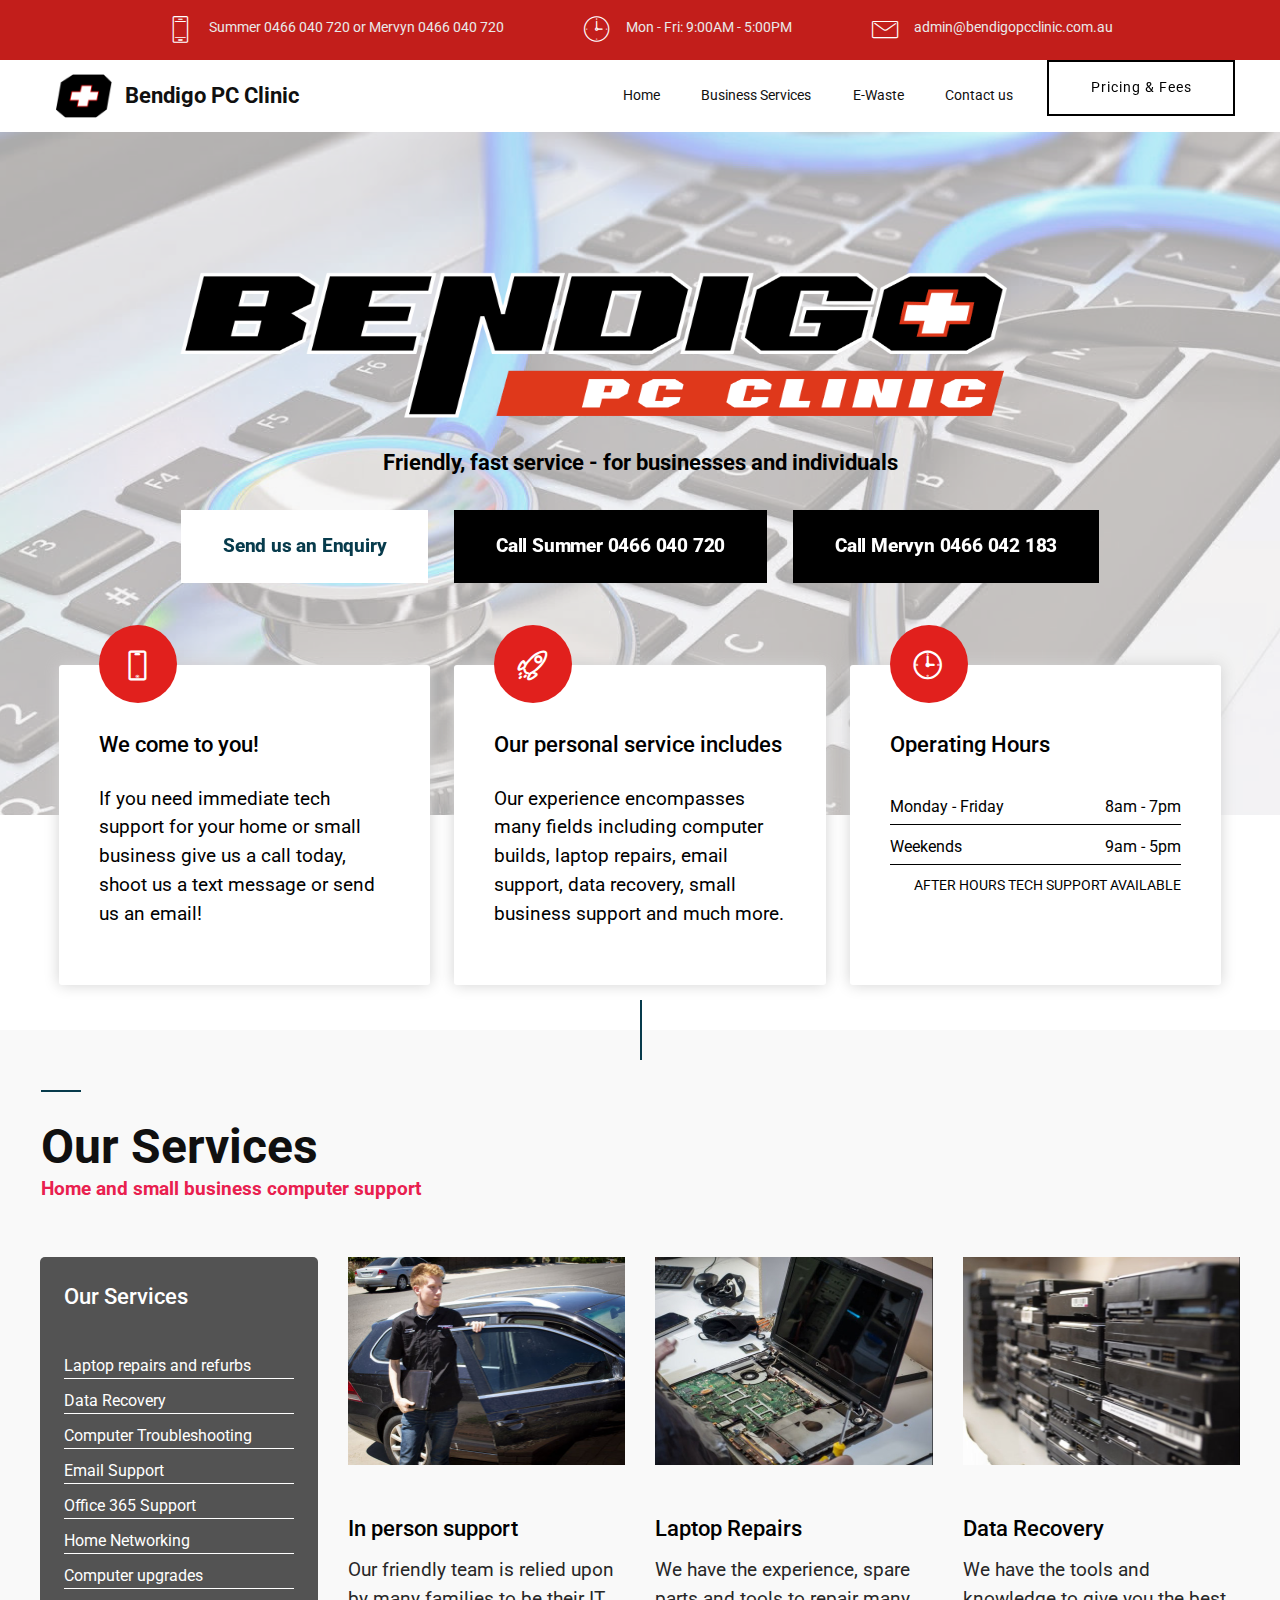
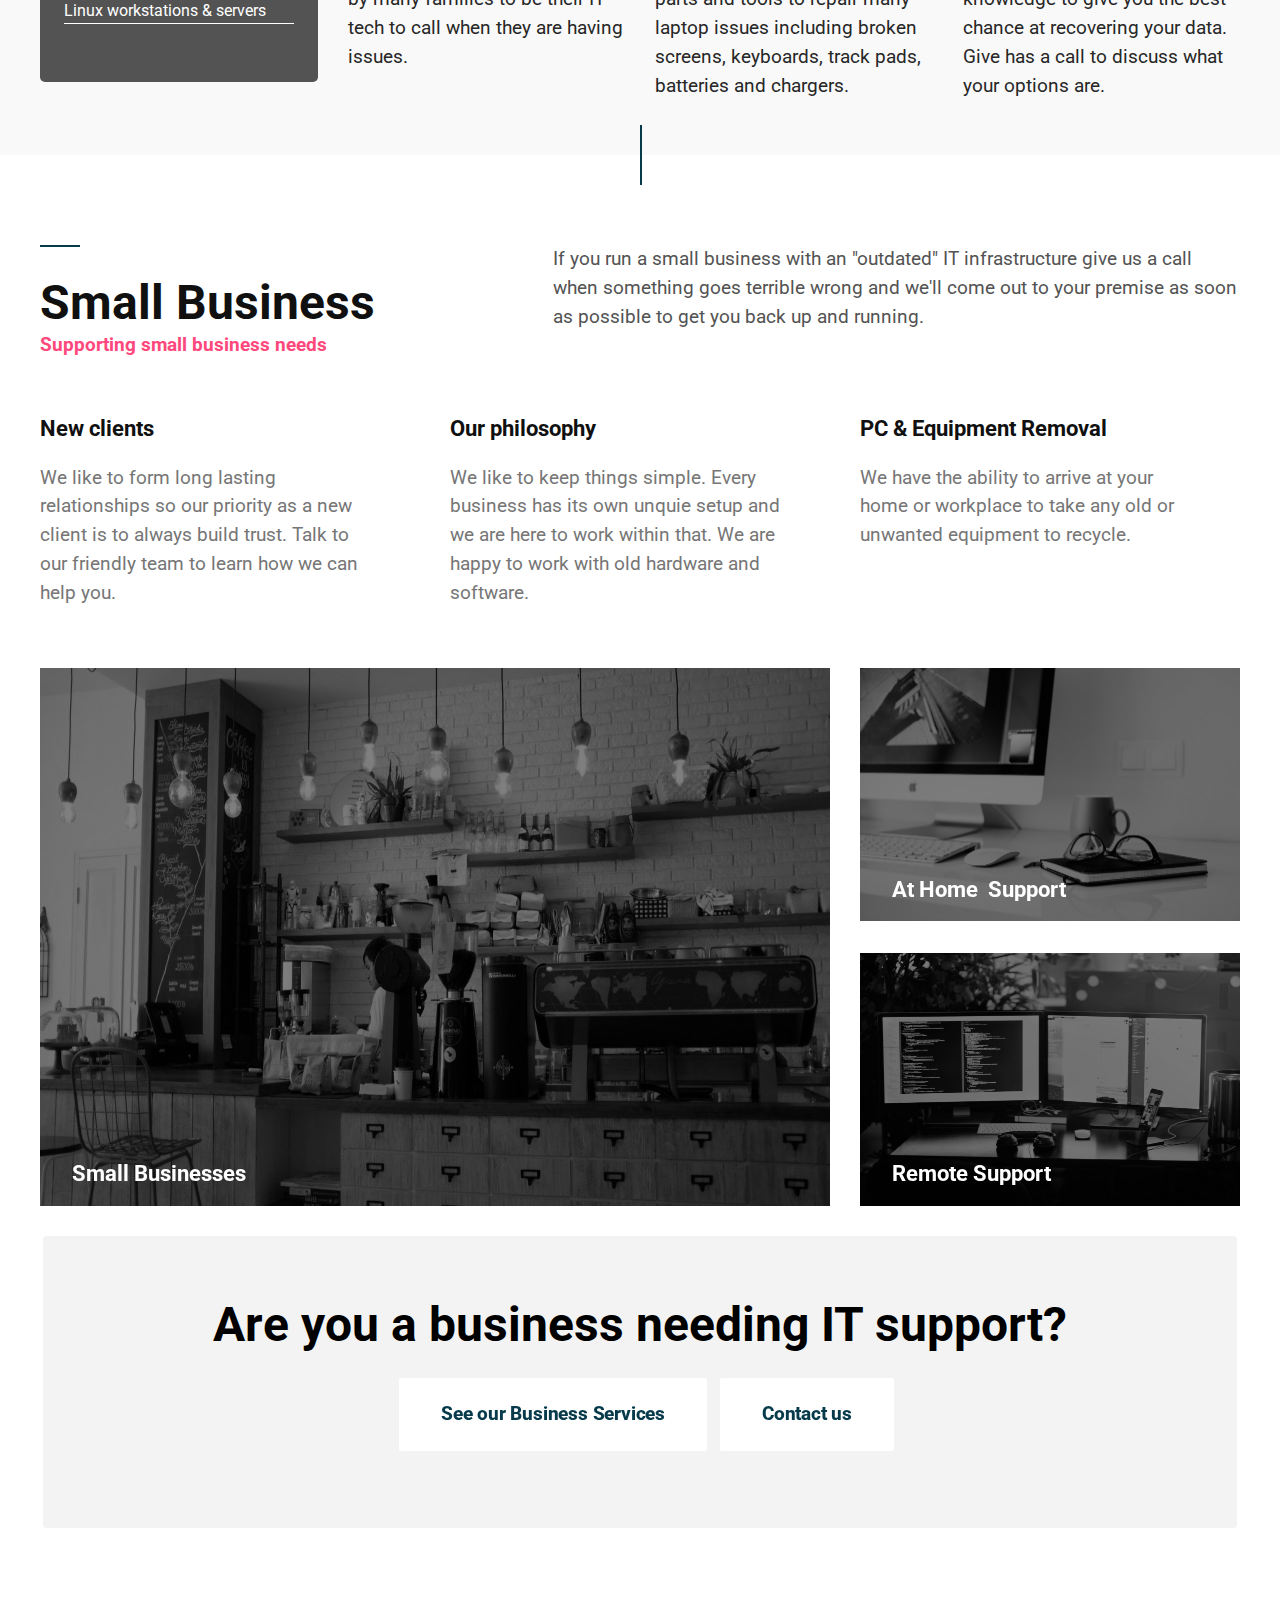
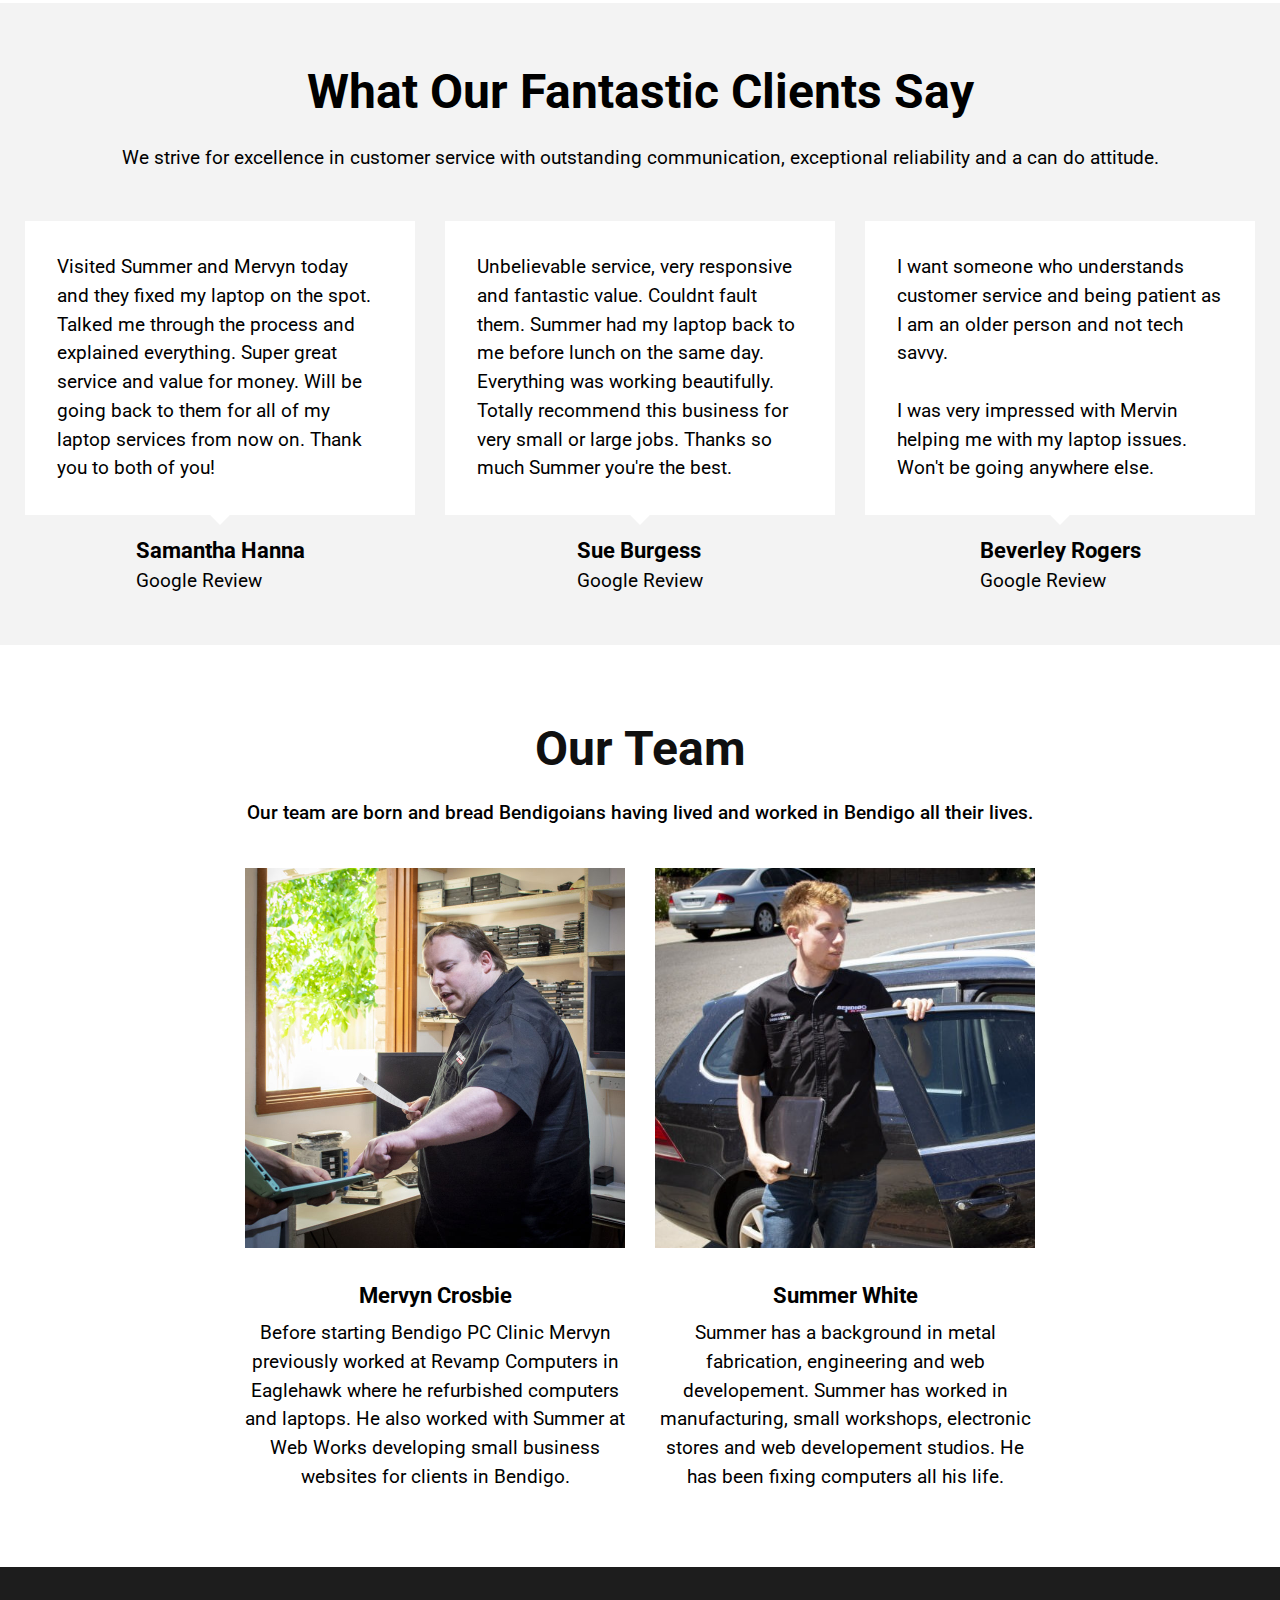
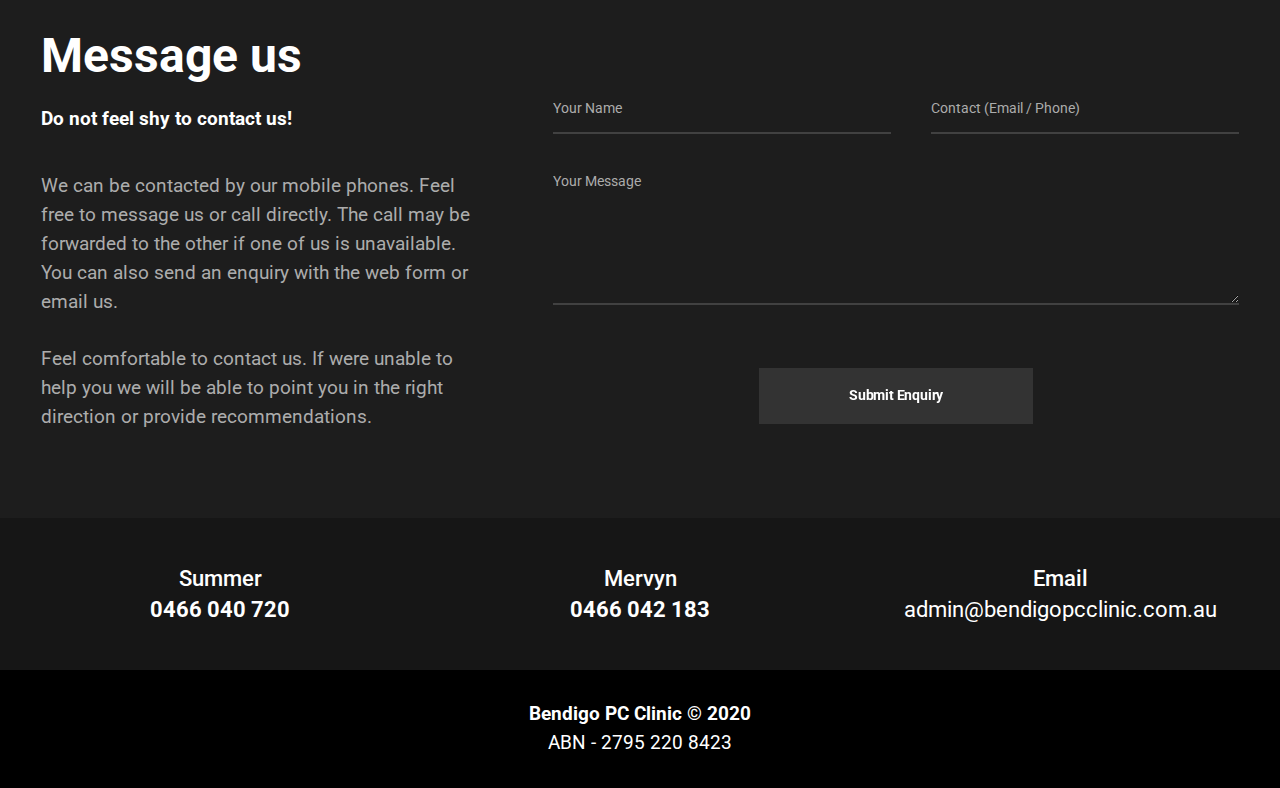
==== index.html @ be0b391f "create github pages" ====
<!DOCTYPE html>
<html  >
<head>
  
  <meta charset="UTF-8">
  <meta http-equiv="X-UA-Compatible" content="IE=edge">
  
  <meta name="viewport" content="width=device-width, initial-scale=1, minimum-scale=1">
  <link rel="shortcut icon" href="assets/images/favicon-128x128.png" type="image/x-icon">
  <meta name="description" content="Providing prompt, professional and reliable IT services for individuals and businesses including computer repairs, laptop refurbishments, business IT and cloud service support.">
  
  
  <title>Bendigo PC Clinic</title>
  <link rel="stylesheet" href="assets/web/assets/mobirise-icons/mobirise-icons.css">
  <link rel="stylesheet" href="assets/tether/tether.min.css">
  <link rel="stylesheet" href="assets/bootstrap/css/bootstrap.min.css">
  <link rel="stylesheet" href="assets/bootstrap/css/bootstrap-grid.min.css">
  <link rel="stylesheet" href="assets/bootstrap/css/bootstrap-reboot.min.css">
  <link rel="stylesheet" href="assets/dropdown/css/style.css">
  <link rel="stylesheet" href="assets/formstyler/jquery.formstyler.css">
  <link rel="stylesheet" href="assets/formstyler/jquery.formstyler.theme.css">
  <link rel="stylesheet" href="assets/datepicker/jquery.datetimepicker.min.css">
  <link rel="stylesheet" href="assets/socicon/css/styles.css">
  <link rel="stylesheet" href="assets/theme/css/style.css">
  <link rel="stylesheet" href="assets/recaptcha.css">
  <link rel="preload" as="style" href="assets/mobirise/css/mbr-additional.css"><link rel="stylesheet" href="assets/mobirise/css/mbr-additional.css" type="text/css">
  
  
  
  
</head>
<body>
  
  <section class="extMenu5 menu cid-sizGTC4xl1" once="menu" id="extMenu2-3a">

    

    <nav class="navbar navbar-dropdown align-items-center navbar-fixed-top navbar-toggleable-sm">
        <div class="menu-content-top">



            <div class="menu-content-right">
                <div class="info-widget">
                    <span class="widget-icon mbr-iconfont mbri-mobile2" style="color: rgb(255, 255, 255); fill: rgb(255, 255, 255);"></span>
                    <div class="widget-content display-4">
                        <p class="widget-title mbr-fonts-style display-4">Summer 0466 040 720 or Mervyn 0466 040 720</p>
                    </div>
                </div>
                <div class="info-widget">
                    <span class="widget-icon mbr-iconfont mbri-clock" style="color: rgb(255, 255, 255); fill: rgb(255, 255, 255);"></span>
                    <div class="widget-content display-4">
                        <p class="widget-title mbr-fonts-style display-4">Mon - Fri: 9:00AM - 5:00PM</p>
                    </div>
                </div>
                <div class="info-widget">
                    <span class="widget-icon mbr-iconfont mbri-letter" style="color: rgb(255, 255, 255); fill: rgb(255, 255, 255);"></span>
                    <div class="widget-content mbr-fonts-style">
                        <p class="widget-title display-4">admin@bendigopcclinic.com.au</p>
                    </div>
                </div>

                











            </div>
        </div>
        <div class="menu-bottom">


            <div class="menu-logo">
                <div class="navbar-brand">
                    <span class="navbar-logo">
                        <a href="#">
                            <img src="assets/images/favicon-128x128.png" alt="" style="height: 3.5rem;">
                        </a>
                    </span>
                    <span class="navbar-caption-wrap"><a href="index.html" class="brand-name mbr-black text-black mbr-bold text-primary display-5">Bendigo PC Clinic</a></span>
                </div>
            </div>



            <div class="collapse navbar-collapse" id="navbarSupportedContent">
                <ul class="navbar-nav nav-dropdown js-float-line" data-app-modern-menu="true"><li class="nav-item">
                        <a class="nav-link link mbr-black text-black text-primary display-4" href="index.html">
                            Home</a>
                    </li>
                    

                    

                    <li class="nav-item"><a class="nav-link link mbr-black text-black text-primary display-4" href="managed-services.html">Business Services</a></li>
                    <li class="nav-item"><a class="nav-link link mbr-black text-black text-primary display-4" href="e-waste.html">E-Waste</a></li>
                    <li class="nav-item">
                        <a class="nav-link link mbr-black text-black text-primary display-4" href="page6.html">
                            Contact us</a>
                    </li></ul>

                <div class="navbar-buttons mbr-section-btn"><a class="btn btn-md btn-primary-outline display-4" href="prices-and-fees.html"> Pricing &amp; Fees</a></div>

            </div>
            <button class="navbar-toggler " type="button" data-toggle="collapse" data-target="#navbarSupportedContent" aria-controls="navbarSupportedContent" aria-expanded="false" aria-label="Toggle navigation">
                <div class="hamburger">
                    <span></span>
                    <span></span>
                    <span></span>
                    <span></span>
                </div>
            </button>







        </div>
    </nav>
</section>

<section class="extHeader cid-shfzLKANV2" id="extHeader10-1e">

    

    <div class="mbr-overlay" style="opacity: 0.7; background-color: rgb(243, 243, 243);">
    </div>

    <div class="container">
        <div class="media-container-row">
            <div class="mb-4 content-container col-md-10">
                <img class="img-fluid logo" src="assets/images/logo-transparent-2020-900x197.png" alt="" title="">
                
                <p class="mbr-maintext pb-3 align-center mbr-fonts-style display-5"><strong>Friendly, fast service - for businesses and individuals</strong></p>
                
                <div class="mbr-section-btn align-center"><a class="btn btn-white display-7" href="#enquiry">Send us an Enquiry</a> <a class="btn btn-primary display-7" href="tel:0466 040 720">Call Summer 0466 040 720</a> <a class="btn btn-primary display-7" href="tel:0466 042 183">Call Mervyn 0466 042 183</a></div>

            </div>
        </div>
    </div>
    <div class="container-boxes mbr-white">
        <div class="box-item">
            <div class="icon-block-top pb-4">
                <span class="mbr-iconfont mbri-mobile display-2"></span>
            </div>
            <h4 class="box-item-title pb-3 mbr-fonts-style mbr-black display-5">We come to you!</h4>
            <p class="box-item-text mbr-fonts-style display-7">If you need immediate tech support for your home or small business give us a call today, shoot us a text message or send us an email!</p>
        </div>
        <div class="box-item">
            <div class="icon-block-top pb-4">
                <span class="mbr-iconfont mbri-rocket display-2"></span>
            </div>
            <h4 class="box-item-title pb-3 mbr-fonts-style mbr-black display-5">Our personal service includes</h4>
            <p class="box-item-text mbr-fonts-style display-7">Our experience encompasses many fields including computer builds, laptop repairs, email support, data recovery, small business support and much more.</p>
        </div>
        <div class="box-item">
            <div class="icon-block-top pb-4">
                <span class="mbr-iconfont mbri-clock display-2"></span>
            </div>
            <h4 class="box-item-title pb-3 mbr-fonts-style mbr-black display-5">Operating Hours</h4>
                    <ul class="box-list">
                      <li class="clearfix">Monday - Friday <span>8am - 7pm</span></li>
                      <li class="clearfix">Weekends<span>9am - 5pm</span></li>
                      <li class="clearfix" style="text-align: right;font-size:14px;">AFTER HOURS TECH SUPPORT AVAILABLE</li>
                  </ul>

        </div>
    </div>
</section>

<section class="mbr-section info3 vertical-line cid-rRBL3bEAXX" id="info1-x">

    

    
    <div class="container">
        <div class="wrapper">
            <div class="container-column">
              <div class="line-title"></div>
              <h2 class="align-left mbr-fonts-style mbr-section-title mbr-black display-2">Our Services</h2>
              <h3 class="mbr-section-subtitle mbr-bold align-left mbr-fonts-style display-7">Home and small business computer support</h3>
            </div>
            
        </div>
    </div>
</section>

<section class="extFeatures cid-saEorQErAR" id="extFeatures20-n">
    
    

    
    <div class="container">
        <div class="media-container-row">

            <div class="card pb-3 col-12 col-md-6 pb-4 col-lg-3 order-2">
                <div class="card-img pb-5">
                    <img class="img-icon" src="assets/images/dsc-15-555x416.jpg" alt="" title="">
                </div>
                <div class="card-box">
                    <h4 class="card-title mbr-fonts-style display-5">In person support</h4>
                    <p class="mbr-text mbr-fonts-style display-7">
                        Our friendly team is relied upon by many families to be their IT tech to call when they are having issues.</p>
                    
                </div>
            </div>

            <div class="card pb-3 col-12 col-md-6 pb-4 col-lg-3 order-2">
                <div class="card-img pb-5">
                    <img class="img-icon" src="assets/images/-dsc2138-555x448.jpeg" alt="" title="">
                </div>
                <div class="card-box">
                    <h4 class="card-title mbr-fonts-style display-5">
                        Laptop Repairs</h4>
                    <p class="mbr-text mbr-fonts-style display-7">
                        We have the experience, spare parts and tools to repair many laptop issues including broken screens, keyboards, track pads, batteries and chargers.</p>
                    
                </div>
            </div>

            <div class="card pb-3 col-12 col-md-6 pb-4 col-lg-3 order-2">
                <div class="card-img pb-5">
                    <img class="img-icon" src="assets/images/dsc-6-555x444.jpeg" alt="" title="">
                </div>
                <div class="card-box">
                    <h4 class="card-title mbr-fonts-style display-5">Data Recovery</h4>
                    <p class="mbr-text mbr-fonts-style display-7">We have the tools and knowledge to give you the best chance at recovering your data. Give has a call to discuss what your options are.</p>
                    
                </div>
            </div>

            <div class="col-md-6 pb-4 col-lg-3">
                <div class="p-4 pt-4 card-days">
                     <h5 class="days-subtitle mbr-fonts-style mbr-white pb-4 display-5">Our Services</h5>
                    <div class="schedule mbr-white">
                        <ul>
                            <li class="schedule-item mbr-fonts-style">Laptop repairs and refurbs</li><li class="schedule-item mbr-fonts-style">Data Recovery</li><li class="schedule-item mbr-fonts-style">Computer Troubleshooting</li><li class="schedule-item mbr-fonts-style">Email Support</li><li class="schedule-item mbr-fonts-style">Office 365 Support</li><li class="schedule-item mbr-fonts-style">Home Networking</li><li class="schedule-item mbr-fonts-style">Computer upgrades</li><li class="schedule-item mbr-fonts-style">Linux workstations &amp; servers</li><li class="schedule-item mbr-fonts-style"><br></li>
                        </ul>
                    </div>

                </div>
            </div>

        </div>
    </div>
</section>

<section class="mbr-section info3 vertical-line cid-rRBL43d8gF" id="info2-10">

    

    
    <div class="container">
        <div class="row">
            <div class="col-lg-5 container-column">
              <div class="line-title"></div>
              <h2 class="align-left mbr-fonts-style mbr-section-title mbr-bold mbr-black display-2">Small Business</h2>
              <h3 class="mbr-section-subtitle mbr-bold align-left mbr-fonts-style display-7">Supporting small business needs<div>
</div></h3>
            </div>
            <p class="mbr-text mbr-fonts-style col-lg-7 display-7">If you run a small business with an "outdated" IT infrastructure give us a call when something goes terrible wrong and we'll come out to your premise as soon as possible to get you back up and running.</p>
        </div>
    </div>
</section>

<section class="mbr-section article content12 cid-rRBLdieF82" id="content2-12">

    

    <div class="container">
        <div class="row justify-content-center">
            <div class="card col-sm-12 col-md-6 col-lg-4">
                
                <h3 class="mbr-fonts-style mbr-title mbr-bold display-5">New clients</h3>
                <div class="mbr-text mbr-fonts-style display-7">We like to form long lasting relationships so our priority as a new client is to always build trust. Talk to our friendly team to learn how we can help you.</div>
            </div>

            <div class="card col-sm-12 col-md-6 col-lg-4">
                
                <h3 class="mbr-fonts-style mbr-title mbr-bold display-5">Our philosophy</h3>
                <div class="mbr-text mbr-fonts-style display-7">We like to keep things simple. Every business has its own unquie setup and we are here to work within that. We are happy to work with old hardware and software.</div>
            </div>

            <div class="card col-sm-12 col-md-6 col-lg-4">
                
                <h3 class="mbr-fonts-style mbr-title mbr-bold display-5">PC &amp; Equipment Removal</h3>
                <div class="mbr-text mbr-fonts-style display-7">We have the ability to arrive at your home or workplace to take any old or unwanted equipment to recycle.</div>
            </div>
        </div>
    </div>
</section>

<section class="cid-rRBLcBRw6R" id="image1-11">

    

    <div class="container">
        <div class="row">
            <div class="col-lg-8">
                <div class="image-block image-block-1 md-pb">
                    <img src="assets/images/mbr-1580x889.jpeg" alt="" class="img-big" title="">
                    <figcaption class="mbr-figure-caption mbr-figure-caption-over">
                        <div class="wrap">
                          
                          <h3 class="mbr-white mbr-bold align-left mbr-fonts-style display-5">
                              <div>Small Businesses</div>
                          </h3>
                          
                        </div>
                    </figcaption>
                </div>
            </div>

            <div class="col-lg-4">
                <div class="image-block image-block-2">
                    <img src="assets/images/mbr-760x507.jpg" alt="" class="img-small" title="">
                    <figcaption class="mbr-figure-caption mbr-figure-caption-over">
                        <div class="wrap">
                            
                            <h3 class="mbr-white mbr-bold align-left mbr-fonts-style display-5">At Home &nbsp;Support</h3>
                            
                        </div>
                    </figcaption>
                </div>
                <div class="image-block image-block-3">
                  <img src="assets/images/mbr-760x505.jpg" alt="" class="img-small" title="">
                  <figcaption class="mbr-figure-caption mbr-figure-caption-over">
                      <div class="wrap">
                        
                        <h3 class="mbr-white mbr-bold align-left mbr-fonts-style display-5">Remote Support</h3>
                        
                      </div>
                  </figcaption>
              </div>
            </div>

        </div>

    </div>


</section>

<section class="cid-siWWjLrBCp" id="content6-3k">
    

    

    <div class="container">
        <div class="row wrapper">
            <div class="col-lg-12 text-block text-center">
              <h1 class="mbr-section-title mbr-semibold mbr-fonts-style mbr-white display-2">Are you a business needing IT support?</h1>
              
              
                
             <div class="mbr-section-btn mt-4"><a class="btn btn-white display-7" href="managed-services.html">See our Business Services</a> <a class="btn btn-white display-7" href="#">Contact us</a></div>
            </div>
          </div>
    </div>
</section>

<section class="extTestimonials cid-siuiQqRpTt" id="extTestimonials15-36">

    

    
    
    <div class="container justify-content-center">
        

        
  
        <h2 class="mbr-section-title main-title mbr-fonts-style mbr-white align-center pb-3 display-2">
            What Our Fantastic Clients Say
        </h2>
        <p class="mbr-text main-text mbr-fonts-style mbr-white mbr-lighter pb-5 m-0 align-center display-7">
            We strive for excellence in customer service with outstanding communication, exceptional reliability and a can do attitude.</p>
        <div class="row justify-content-center">
             <div class="col-xs-12 col-lg-4">
                <div class="mbr-testimonial card mbr-testimonial-lg">
                    <div class="card-block mbr-fonts-style display-7">
                        <p class="mbr-text mbr-lighter m-0">
                            Visited Summer and Mervyn today and they fixed my laptop on the spot. Talked me through the process and explained everything. Super great service and value for money. Will be going back to them for all of my laptop services from now on. Thank you to both of you!
                        </p>
                    </div>
                    <div class="mbr-author card-footer">
                        
                        <div class="name-wrap mbr-white">
                            <div class="mbr-author-name mbr-fonts-style display-5">
                                <p><strong>Samantha Hanna</strong></p>
                            </div>
                            <small class="mbr-author-desc mbr-fonts-style display-7">
                                <p>Google Review</p>
                            </small>
                        </div>
                    </div>
                </div>
            </div>

            <div class="col-xs-12 col-lg-4">
                <div class="mbr-testimonial card mbr-testimonial-lg">
                    <div class="card-block mbr-fonts-style display-7">
                        <p class="mbr-text mbr-lighter m-0">
                            Unbelievable service, very responsive and fantastic value. Couldnt fault them.  Summer had my laptop back to me before lunch on the same day. Everything was working beautifully. Totally recommend this business for very small or large jobs. Thanks so much Summer you're the best.
                        </p>
                    </div>
                    <div class="mbr-author card-footer">
                        
                        <div class="name-wrap mbr-white">
                            <div class="mbr-author-name mbr-fonts-style display-5">
                                <p><strong>Sue Burgess</strong></p>
                            </div>
                            <small class="mbr-author-desc mbr-fonts-style display-7">
                                <p>Google Review</p>
                            </small>
                        </div>
                    </div>
                </div>
            </div>

            <div class="col-xs-12 col-lg-4">
                <div class="mbr-testimonial card mbr-testimonial-lg last-card">
                    <div class="card-block mbr-fonts-style display-7">
                        <p class="mbr-text mbr-lighter m-0">I want someone who understands customer service and being patient as I am an older person and not tech savvy. <br><br>I was very impressed with Mervin helping me with my laptop issues. Won't be going anywhere else.
<br></p>
                    </div>
                    <div class="mbr-author card-footer">
                        
                        <div class="name-wrap mbr-white">
                            <div class="mbr-author-name mbr-fonts-style display-5">
                                <p><strong>Beverley Rogers</strong></p>
                            </div>
                            <small class="mbr-author-desc mbr-fonts-style display-7">
                                <p>Google Review</p>
                            </small>
                        </div>
                    </div>
                </div>
            </div>
 
        </div>
    </div>
</section>

<section class="testimonials1 cid-rY0JZMuXKx" id="team2-0">

    

    
    <div class="container">
      <div class="media-container-row">
        <div class="title col-12 align-center">
          <h2 class="mbr-bold mbr-fonts-style mbr-section-title align-center display-2">
              Our Team</h2>
          <h3 class="mbr-section-subtitle mbr-semibold pb-3 mbr-fonts-style display-7">Our team are born and bread Bendigoians having lived and worked in Bendigo all their lives.</h3>
        </div>
      </div>
    </div>

    <div class="container">
        <div class="media-container-row row">
            <div class="mbr-testimonial align-center col-12 col-md-6 col-lg-4">
                <div class="panel-item">
                    <div class="card-block">
                      <div class="testimonial-photo">
                          <img src="assets/images/dsc-85-760x760.jpg" alt="" title="">
                      </div>
                    </div>
                    <div class="card-footer">
                      <div class="mbr-author-name mbr-semibold mbr-fonts-style display-5">
                          Mervyn Crosbie</div>
                      <div class="mbr-author-desc mbr-regular mbr-fonts-style display-7">0466 042 183</div>

                    
                  </div>
                </div>
                <div class="card-info">
                                                        <h3 class="mbr-fonts-style mbr-title mbr-bold display-5">Mervyn Crosbie</h3>
                <div class="mbr-text mbr-fonts-style display-7">Before starting Bendigo PC Clinic Mervyn previously worked at Revamp Computers in Eaglehawk where he refurbished computers and laptops. He also worked with Summer at Web Works developing small business websites for clients in Bendigo.</div>
                </div>
            </div>

            <div class="mbr-testimonial align-center col-12 col-md-6 col-lg-4">
                <div class="panel-item">
                    <div class="card-block">
                        <div class="testimonial-photo">
                            <img src="assets/images/dsc-14-760x570.jpeg" alt="" title="">
                        </div>
                    </div>
                    <div class="card-footer">
                        <div class="mbr-author-name mbr-semibold mbr-fonts-style display-5">
                            Summer White</div>
                        <div class="mbr-author-desc mbr-regular mbr-fonts-style display-7">
                            0466 040 720</div>


                    </div>
                </div>
                <div class="card-info">
                                    <h3 class="mbr-fonts-style mbr-title mbr-bold display-5">Summer White</h3>
                <div class="mbr-text mbr-fonts-style display-7">Summer has a background in metal fabrication, engineering and web developement. Summer has worked in manufacturing, small workshops, electronic stores and web developement studios. He has been fixing computers all his life.</div>
                </div>
            </div>

            

            


        </div>
    </div>
</section>

<section class="form cid-rY6OK2OeIu" id="contact-us">
    
    
    <div class="container">
        <div class="row">
            <div class="col-md-12 col-lg-5">
                <div class="media-content">
                    <h1 class="mbr-section-title align-left mbr-bold mbr-white mbr-fonts-style display-2">Message us</h1>
                    <h3 class="mbr-section-subtitle mbr-bold align-left mbr-fonts-style display-7">Do not feel shy to contact us!</h3>
                    <div class="mbr-section-text mbr-black">
                        <p class="mbr-text align-left mbr-fonts-style display-7">We can be contacted by our mobile phones. Feel free to message us or call directly. The call may be forwarded to the other if one of us is unavailable. You can also send an enquiry with the web form or email us.<br><br>Feel comfortable to contact us. If were unable to help you we will be able to point you in the right direction or provide recommendations.</p>
                    </div>
                </div>
            </div>

            
            <div class="col-lg-7 col-md-12 mx-auto mbr-form" data-form-type="formoid">
              <!--Formbuilder Form-->
              <form action="https://mobirise.eu/" method="POST" class="mbr-form form-with-styler" data-form-title="Form Name"><input type="hidden" name="email" data-form-email="true" value="loqY5WWexcI8E4k/8WFsnkVzcJgxe/G/SU0tYkDdMJHAOqAD5x1JkuKk8YPywn8yIWeZvp6/MMDZVp0VLBhW735SxlQepPix5LppqHShGkY8yNSKuXLDL6n/Nr7JSwnW">
                  <div class="form-row">
                    <div hidden="hidden" data-form-alert="" class="alert alert-success col-12">We'll be in contact as soon as possible!</div>
                    <div hidden="hidden" data-form-alert-danger="" class="alert alert-danger col-12">Oops...! We had some issues submitting the enquiry form!</div>
                  </div>
                  <div class="dragArea form-row">
                    <div class="col-lg-12 col-md-12 col-sm-12 form-group">
                      <div class="form-row">
                        <div class="col-lg-6">
                          <input type="text" name="yourName" placeholder="Your Name" data-form-field="yourName" class="form-control text-multiple" value="" id="yourName-contact-us">
                        </div>
                        <div class="col-lg-6  email-input">
                          <input type="text" name="yourEmail" placeholder="Contact (Email / Phone)" data-form-field="yourEmail" class="form-control text-multiple" value="" id="yourEmail-contact-us">
                        </div>
                      </div>
                    </div>
                    <div class="col-lg-12 col-md-12 col-sm-12 form-group" data-for="message">
                      <textarea name="yourMessage" placeholder="Your Message" data-form-field="yourMessage" class="form-control display-7" id="yourMessage-contact-us"></textarea>
                    </div>
                    <div class="form-btn"><button type="submit" class="btn btn-black display-4" href="#">Submit Enquiry</button></div>
                  </div>
              </form>
              <!--Formbuilder Form-->
          </div>
        </div>
    </div>
</section>

<section class="features1 cid-rRBLF5chif" id="content3-1c">

    

    
    <div class="container">
        <div class="row">
            <div class="card col-12 col-md-6 col-lg-4">
              <div class="card-box">
                <a href="#" class="text-white mbr-bold"></a><h4 class="card-title align-center mbr-fonts-style display-5">Summer<br><span style="font-weight: normal;"><a href="tel:0466 040 720" class="text-white mbr-bold">0466 040 720</a></span></h4></div>
            </div>

            <div class="card col-12 col-md-6 col-lg-4">
                <div class="card-box">
                  <a href="#" class="text-white mbr-bold"></a><h4 class="card-title align-center mbr-fonts-style display-5">Mervyn<br> <span class="mbr-regular"><a href="tel:0466 042 183" class="text-white mbr-bold">0466 042 183</a></span></h4></div>
            </div>
            <div class="card col-12 col-md-6 col-lg-4">
              <div class="card-box">
                  <a href="#" class="text-white mbr-bold"></a><h4 class="card-title align-center mbr-fonts-style display-5">Email<br> <span class="mbr-regular"><a href="mailto:admin@bendigopcclinic.com.au" class="text-white">admin@bendigopcclinic.com.au</a></span></h4></div>
            </div>

            

        </div>

    </div>

</section>

<section once="footers" class="cid-siX3r8jSty" id="footer1-3t">

    

    

    <div class="container">
      <div class="row">
        <div class="media-container-row mbr-white col-lg-12">
          <div class="row-copirayt col-sm-12 col-md-12 col-lg-12">
            <p class="mbr-text mb-0 mbr-fonts-style mbr-white align-center display-7"><strong>Bendigo PC Clinic © 2020</strong><br>ABN - 2795 220 8423<br></p>
          </div>
        </div>
    </div>
  </div>
</section>


<script src="assets/web/assets/jquery/jquery.min.js"></script>
  <script src="assets/popper/popper.min.js"></script>
  <script src="assets/tether/tether.min.js"></script>
  <script src="assets/bootstrap/js/bootstrap.min.js"></script>
  <script src="assets/smoothscroll/smooth-scroll.js"></script>
  <script src="assets/dropdown/js/nav-dropdown.js"></script>
  <script src="assets/dropdown/js/navbar-dropdown.js"></script>
  <script src="assets/touchswipe/jquery.touch-swipe.min.js"></script>
  <script src="assets/formstyler/jquery.formstyler.js"></script>
  <script src="assets/formstyler/jquery.formstyler.min.js"></script>
  <script src="assets/datepicker/jquery.datetimepicker.full.js"></script>
  <script src="assets/theme/js/script.js"></script>
  <script src="assets/formoid.min.js"></script>
  
  
  
</body>
</html>
---- assets/web/assets/mobirise-icons/mobirise-icons.css ----
@font-face {
  font-family: 'MobiriseIcons';
  src:  url('mobirise-icons.eot?spat4u');
  src:  url('mobirise-icons.eot?spat4u#iefix') format('embedded-opentype'),
    url('mobirise-icons.ttf?spat4u') format('truetype'),
    url('mobirise-icons.woff?spat4u') format('woff'),
    url('mobirise-icons.svg?spat4u#MobiriseIcons') format('svg');
  font-weight: normal;
  font-style: normal;
  font-display: swap;
}

[class^="mbri-"], [class*=" mbri-"] {
  /* use !important to prevent issues with browser extensions that change fonts */
  font-family: MobiriseIcons !important;
  speak: none;
  font-style: normal;
  font-weight: normal;
  font-variant: normal;
  text-transform: none;
  line-height: 1;

  /* Better Font Rendering =========== */
  -webkit-font-smoothing: antialiased;
  -moz-osx-font-smoothing: grayscale;
}

.mbri-add-submenu:before {
  content: "\e900";
}
.mbri-alert:before {
  content: "\e901";
}
.mbri-align-center:before {
  content: "\e902";
}
.mbri-align-justify:before {
  content: "\e903";
}
.mbri-align-left:before {
  content: "\e904";
}
.mbri-align-right:before {
  content: "\e905";
}
.mbri-android:before {
  content: "\e906";
}
.mbri-apple:before {
  content: "\e907";
}
.mbri-arrow-down:before {
  content: "\e908";
}
.mbri-arrow-next:before {
  content: "\e909";
}
.mbri-arrow-prev:before {
  content: "\e90a";
}
.mbri-arrow-up:before {
  content: "\e90b";
}
.mbri-bold:before {
  content: "\e90c";
}
.mbri-bookmark:before {
  content: "\e90d";
}
.mbri-bootstrap:before {
  content: "\e90e";
}
.mbri-briefcase:before {
  content: "\e90f";
}
.mbri-browse:before {
  content: "\e910";
}
.mbri-bulleted-list:before {
  content: "\e911";
}
.mbri-calendar:before {
  content: "\e912";
}
.mbri-camera:before {
  content: "\e913";
}
.mbri-cart-add:before {
  content: "\e914";
}
.mbri-cart-full:before {
  content: "\e915";
}
.mbri-cash:before {
  content: "\e916";
}
.mbri-change-style:before {
  content: "\e917";
}
.mbri-chat:before {
  content: "\e918";
}
.mbri-clock:before {
  content: "\e919";
}
.mbri-close:before {
  content: "\e91a";
}
.mbri-cloud:before {
  content: "\e91b";
}
.mbri-code:before {
  content: "\e91c";
}
.mbri-contact-form:before {
  content: "\e91d";
}
.mbri-credit-card:before {
  content: "\e91e";
}
.mbri-cursor-click:before {
  content: "\e91f";
}
.mbri-cust-feedback:before {
  content: "\e920";
}
.mbri-database:before {
  content: "\e921";
}
.mbri-delivery:before {
  content: "\e922";
}
.mbri-desktop:before {
  content: "\e923";
}
.mbri-devices:before {
  content: "\e924";
}
.mbri-down:before {
  content: "\e925";
}
.mbri-download:before {
  content: "\e989";
}
.mbri-drag-n-drop:before {
  content: "\e927";
}
.mbri-drag-n-drop2:before {
  content: "\e928";
}
.mbri-edit:before {
  content: "\e929";
}
.mbri-edit2:before {
  content: "\e92a";
}
.mbri-error:before {
  content: "\e92b";
}
.mbri-extension:before {
  content: "\e92c";
}
.mbri-features:before {
  content: "\e92d";
}
.mbri-file:before {
  content: "\e92e";
}
.mbri-flag:before {
  content: "\e92f";
}
.mbri-folder:before {
  content: "\e930";
}
.mbri-gift:before {
  content: "\e931";
}
.mbri-github:before {
  content: "\e932";
}
.mbri-globe:before {
  content: "\e933";
}
.mbri-globe-2:before {
  content: "\e934";
}
.mbri-growing-chart:before {
  content: "\e935";
}
.mbri-hearth:before {
  content: "\e936";
}
.mbri-help:before {
  content: "\e937";
}
.mbri-home:before {
  content: "\e938";
}
.mbri-hot-cup:before {
  content: "\e939";
}
.mbri-idea:before {
  content: "\e93a";
}
.mbri-image-gallery:before {
  content: "\e93b";
}
.mbri-image-slider:before {
  content: "\e93c";
}
.mbri-info:before {
  content: "\e93d";
}
.mbri-italic:before {
  content: "\e93e";
}
.mbri-key:before {
  content: "\e93f";
}
.mbri-laptop:before {
  content: "\e940";
}
.mbri-layers:before {
  content: "\e941";
}
.mbri-left-right:before {
  content: "\e942";
}
.mbri-left:before {
  content: "\e943";
}
.mbri-letter:before {
  content: "\e944";
}
.mbri-like:before {
  content: "\e945";
}
.mbri-link:before {
  content: "\e946";
}
.mbri-lock:before {
  content: "\e947";
}
.mbri-login:before {
  content: "\e948";
}
.mbri-logout:before {
  content: "\e949";
}
.mbri-magic-stick:before {
  content: "\e94a";
}
.mbri-map-pin:before {
  content: "\e94b";
}
.mbri-menu:before {
  content: "\e94c";
}
.mbri-mobile:before {
  content: "\e94d";
}
.mbri-mobile2:before {
  content: "\e94e";
}
.mbri-mobirise:before {
  content: "\e94f";
}
.mbri-more-horizontal:before {
  content: "\e950";
}
.mbri-more-vertical:before {
  content: "\e951";
}
.mbri-music:before {
  content: "\e952";
}
.mbri-new-file:before {
  content: "\e953";
}
.mbri-numbered-list:before {
  content: "\e954";
}
.mbri-opened-folder:before {
  content: "\e955";
}
.mbri-pages:before {
  content: "\e956";
}
.mbri-paper-plane:before {
  content: "\e957";
}
.mbri-paperclip:before {
  content: "\e958";
}
.mbri-photo:before {
  content: "\e959";
}
.mbri-photos:before {
  content: "\e95a";
}
.mbri-pin:before {
  content: "\e95b";
}
.mbri-play:before {
  content: "\e95c";
}
.mbri-plus:before {
  content: "\e95d";
}
.mbri-preview:before {
  content: "\e95e";
}
.mbri-print:before {
  content: "\e95f";
}
.mbri-protect:before {
  content: "\e960";
}
.mbri-question:before {
  content: "\e961";
}
.mbri-quote-left:before {
  content: "\e962";
}
.mbri-quote-right:before {
  content: "\e963";
}
.mbri-refresh:before {
  content: "\e964";
}
.mbri-responsive:before {
  content: "\e965";
}
.mbri-right:before {
  content: "\e966";
}
.mbri-rocket:before {
  content: "\e967";
}
.mbri-sad-face:before {
  content: "\e968";
}
.mbri-sale:before {
  content: "\e969";
}
.mbri-save:before {
  content: "\e96a";
}
.mbri-search:before {
  content: "\e96b";
}
.mbri-setting:before {
  content: "\e96c";
}
.mbri-setting2:before {
  content: "\e96d";
}
.mbri-setting3:before {
  content: "\e96e";
}
.mbri-share:before {
  content: "\e96f";
}
.mbri-shopping-bag:before {
  content: "\e970";
}
.mbri-shopping-basket:before {
  content: "\e971";
}
.mbri-shopping-cart:before {
  content: "\e972";
}
.mbri-sites:before {
  content: "\e973";
}
.mbri-smile-face:before {
  content: "\e974";
}
.mbri-speed:before {
  content: "\e975";
}
.mbri-star:before {
  content: "\e976";
}
.mbri-success:before {
  content: "\e977";
}
.mbri-sun:before {
  content: "\e978";
}
.mbri-sun2:before {
  content: "\e979";
}
.mbri-tablet:before {
  content: "\e97a";
}
.mbri-tablet-vertical:before {
  content: "\e97b";
}
.mbri-target:before {
  content: "\e97c";
}
.mbri-timer:before {
  content: "\e97d";
}
.mbri-to-ftp:before {
  content: "\e97e";
}
.mbri-to-local-drive:before {
  content: "\e97f";
}
.mbri-touch-swipe:before {
  content: "\e980";
}
.mbri-touch:before {
  content: "\e981";
}
.mbri-trash:before {
  content: "\e982";
}
.mbri-underline:before {
  content: "\e983";
}
.mbri-unlink:before {
  content: "\e984";
}
.mbri-unlock:before {
  content: "\e985";
}
.mbri-up-down:before {
  content: "\e986";
}
.mbri-up:before {
  content: "\e987";
}
.mbri-update:before {
  content: "\e988";
}
.mbri-upload:before {
 content: "\e926"; 
}
.mbri-user:before {
  content: "\e98a";
}
.mbri-user2:before {
  content: "\e98b";
}
.mbri-users:before {
  content: "\e98c";
}
.mbri-video:before {
  content: "\e98d";
}
.mbri-video-play:before {
  content: "\e98e";
}
.mbri-watch:before {
  content: "\e98f";
}
.mbri-website-theme:before {
  content: "\e990";
}
.mbri-wifi:before {
  content: "\e991";
}
.mbri-windows:before {
  content: "\e992";
}
.mbri-zoom-out:before {
  content: "\e993";
}
.mbri-redo:before {
  content: "\e994";
}
.mbri-undo:before {
  content: "\e995";
}
---- assets/dropdown/css/style.css ----
.navbar-dropdown {
  left: 0;
  padding: 0;
  position: absolute;
  right: 0;
  top: 0;
  transition: all 0.45s ease;
  z-index: 1030;
  background: #282828; }
  .navbar-dropdown .navbar-logo {
    margin-right: 0.8rem;
    transition: margin 0.3s ease-in-out;
    vertical-align: middle; }
    .navbar-dropdown .navbar-logo img {
      height: 3.125rem;
      transition: all 0.3s ease-in-out; }
    .navbar-dropdown .navbar-logo.mbr-iconfont {
      font-size: 3.125rem;
      line-height: 3.125rem; }
  .navbar-dropdown .navbar-caption {
    font-weight: 700;
    white-space: normal;
    vertical-align: -4px;
    line-height: 3.125rem !important; }
    .navbar-dropdown .navbar-caption, .navbar-dropdown .navbar-caption:hover {
      color: inherit;
      text-decoration: none; }
  .navbar-dropdown .mbr-iconfont + .navbar-caption {
    vertical-align: -1px; }
  .navbar-dropdown.navbar-fixed-top {
    position: fixed; }
  .navbar-dropdown .navbar-brand span {
    vertical-align: -4px; }
  .navbar-dropdown.bg-color.transparent {
    background: none; }
  .navbar-dropdown.navbar-short .navbar-brand {
    padding: 0.625rem 0; }
    .navbar-dropdown.navbar-short .navbar-brand span {
      vertical-align: -1px; }
  .navbar-dropdown.navbar-short .navbar-caption {
    line-height: 2.375rem !important;
    vertical-align: -2px; }
  .navbar-dropdown.navbar-short .navbar-logo {
    margin-right: 0.5rem; }
    .navbar-dropdown.navbar-short .navbar-logo img {
      height: 2.375rem; }
    .navbar-dropdown.navbar-short .navbar-logo.mbr-iconfont {
      font-size: 2.375rem;
      line-height: 2.375rem; }
  .navbar-dropdown.navbar-short .mbr-table-cell {
    height: 3.625rem; }
  .navbar-dropdown .navbar-close {
    left: 0.6875rem;
    position: fixed;
    top: 0.75rem;
    z-index: 1000; }
  .navbar-dropdown .hamburger-icon {
    content: "";
    display: inline-block;
    vertical-align: middle;
    width: 16px;
    -webkit-box-shadow: 0 -6px 0 1px #282828,0 0 0 1px #282828,0 6px 0 1px #282828;
    -moz-box-shadow: 0 -6px 0 1px #282828,0 0 0 1px #282828,0 6px 0 1px #282828;
    box-shadow: 0 -6px 0 1px #282828,0 0 0 1px #282828,0 6px 0 1px #282828; }

.dropdown-menu .dropdown-toggle[data-toggle="dropdown-submenu"]::after {
  border-bottom: 0.35em solid transparent;
  border-left: 0.35em solid;
  border-right: 0;
  border-top: 0.35em solid transparent;
  margin-left: 0.3rem; }

.dropdown-menu .dropdown-item:focus {
  outline: 0; }

.nav-dropdown {
  font-size: 0.75rem;
  font-weight: 500;
  height: auto !important; }
  .nav-dropdown .nav-btn {
    padding-left: 1rem; }
  .nav-dropdown .link {
    margin: .667em 1.667em;
    font-weight: 500;
    padding: 0;
    transition: color .2s ease-in-out; }
    .nav-dropdown .link.dropdown-toggle {
      margin-right: 2.583em; }
      .nav-dropdown .link.dropdown-toggle::after {
        margin-left: .25rem;
        border-top: 0.35em solid;
        border-right: 0.35em solid transparent;
        border-left: 0.35em solid transparent;
        border-bottom: 0; }
      .nav-dropdown .link.dropdown-toggle[aria-expanded="true"] {
        margin: 0;
        padding: 0.667em 3.263em  0.667em 1.667em; }
  .nav-dropdown .link::after,
  .nav-dropdown .dropdown-item::after {
    color: inherit; }
  .nav-dropdown .btn {
    font-size: 0.75rem;
    font-weight: 700;
    letter-spacing: 0;
    margin-bottom: 0;
    padding-left: 1.25rem;
    padding-right: 1.25rem; }
  .nav-dropdown .dropdown-menu {
    border-radius: 0;
    border: 0;
    left: 0;
    margin: 0;
    padding-bottom: 1.25rem;
    padding-top: 1.25rem;
    position: relative; }
  .nav-dropdown .dropdown-submenu {
    margin-left: 0.125rem;
    top: 0; }
  .nav-dropdown .dropdown-item {
    font-weight: 500;
    line-height: 2;
    padding: 0.3846em 4.615em 0.3846em 1.5385em;
    position: relative;
    transition: color .2s ease-in-out, background-color .2s ease-in-out; }
    .nav-dropdown .dropdown-item::after {
      margin-top: -0.3077em;
      position: absolute;
      right: 1.1538em;
      top: 50%; }
    .nav-dropdown .dropdown-item:focus, .nav-dropdown .dropdown-item:hover {
      background: none; }

@media (max-width: 767px) {
  .nav-dropdown.navbar-toggleable-sm {
    bottom: 0;
    display: none;
    left: 0;
    overflow-x: hidden;
    position: fixed;
    top: 0;
    transform: translateX(-100%);
    -ms-transform: translateX(-100%);
    -webkit-transform: translateX(-100%);
    width: 18.75rem;
    z-index: 999; } }
.nav-dropdown.navbar-toggleable-xl {
  bottom: 0;
  display: none;
  left: 0;
  overflow-x: hidden;
  position: fixed;
  top: 0;
  transform: translateX(-100%);
  -ms-transform: translateX(-100%);
  -webkit-transform: translateX(-100%);
  width: 18.75rem;
  z-index: 999; }

.nav-dropdown-sm {
  display: block !important;
  overflow-x: hidden;
  overflow: auto;
  padding-top: 3.875rem; }
  .nav-dropdown-sm::after {
    content: "";
    display: block;
    height: 3rem;
    width: 100%; }
  .nav-dropdown-sm.collapse.in ~ .navbar-close {
    display: block !important; }
  .nav-dropdown-sm.collapsing, .nav-dropdown-sm.collapse.in {
    transform: translateX(0);
    -ms-transform: translateX(0);
    -webkit-transform: translateX(0);
    transition: all 0.25s ease-out;
    -webkit-transition: all 0.25s ease-out;
    background: #282828; }
  .nav-dropdown-sm.collapsing[aria-expanded="false"] {
    transform: translateX(-100%);
    -ms-transform: translateX(-100%);
    -webkit-transform: translateX(-100%); }
  .nav-dropdown-sm .nav-item {
    display: block;
    margin-left: 0 !important;
    padding-left: 0; }
  .nav-dropdown-sm .link,
  .nav-dropdown-sm .dropdown-item {
    border-top: 1px dotted rgba(255, 255, 255, 0.1);
    font-size: 0.8125rem;
    line-height: 1.6;
    margin: 0 !important;
    padding: 0.875rem 2.4rem 0.875rem 1.5625rem !important;
    position: relative;
    white-space: normal; }
    .nav-dropdown-sm .link:focus, .nav-dropdown-sm .link:hover,
    .nav-dropdown-sm .dropdown-item:focus,
    .nav-dropdown-sm .dropdown-item:hover {
      background: rgba(0, 0, 0, 0.2) !important;
      color: #c0a375; }
  .nav-dropdown-sm .nav-btn {
    position: relative;
    padding: 1.5625rem 1.5625rem 0 1.5625rem; }
    .nav-dropdown-sm .nav-btn::before {
      border-top: 1px dotted rgba(255, 255, 255, 0.1);
      content: "";
      left: 0;
      position: absolute;
      top: 0;
      width: 100%; }
    .nav-dropdown-sm .nav-btn + .nav-btn {
      padding-top: 0.625rem; }
      .nav-dropdown-sm .nav-btn + .nav-btn::before {
        display: none; }
  .nav-dropdown-sm .btn {
    padding: 0.625rem 0; }
  .nav-dropdown-sm .dropdown-toggle[data-toggle="dropdown-submenu"]::after {
    margin-left: .25rem;
    border-top: 0.35em solid;
    border-right: 0.35em solid transparent;
    border-left: 0.35em solid transparent;
    border-bottom: 0; }
  .nav-dropdown-sm .dropdown-toggle[data-toggle="dropdown-submenu"][aria-expanded="true"]::after {
    border-top: 0;
    border-right: 0.35em solid transparent;
    border-left: 0.35em solid transparent;
    border-bottom: 0.35em solid; }
  .nav-dropdown-sm .dropdown-menu {
    margin: 0;
    padding: 0;
    position: relative;
    top: 0;
    left: 0;
    width: 100%;
    border: 0;
    float: none;
    border-radius: 0;
    background: none; }
  .nav-dropdown-sm .dropdown-submenu {
    left: 100%;
    margin-left: 0.125rem;
    margin-top: -1.25rem;
    top: 0; }

.navbar-toggleable-sm .nav-dropdown .dropdown-menu {
  position: absolute; }

.navbar-toggleable-sm .nav-dropdown .dropdown-submenu {
  left: 100%;
  margin-left: 0.125rem;
  margin-top: -1.25rem;
  top: 0; }

.navbar-toggleable-sm.opened .nav-dropdown .dropdown-menu {
  position: relative; }

.navbar-toggleable-sm.opened .nav-dropdown .dropdown-submenu {
  left: 0;
  margin-left: 00rem;
  margin-top: 0rem;
  top: 0; }

.is-builder .nav-dropdown.collapsing {
  transition: none !important; }

/*# sourceMappingURL=style.css.map */
---- assets/socicon/css/styles.css ----
@charset "UTF-8";

@font-face {
  font-family: 'Socicon';
  src:  url('../fonts/socicon.eot');
  src:  url('../fonts/socicon.eot?#iefix') format('embedded-opentype'),
    url('../fonts/socicon.woff2') format('woff2'),
    url('../fonts/socicon.ttf') format('truetype'),
    url('../fonts/socicon.woff') format('woff'),
    url('../fonts/socicon.svg#socicon') format('svg');
  font-weight: normal;
  font-style: normal;
}

[data-icon]:before {
  font-family: "socicon" !important;
  content: attr(data-icon);
  font-style: normal !important;
  font-weight: normal !important;
  font-variant: normal !important;
  text-transform: none !important;
  speak: none;
  line-height: 1;
  -webkit-font-smoothing: antialiased;
  -moz-osx-font-smoothing: grayscale;
}

[class^="socicon-"], [class*=" socicon-"] {
  /* use !important to prevent issues with browser extensions that change fonts */
  font-family: 'Socicon' !important;
  speak: none;
  font-style: normal;
  font-weight: normal;
  font-variant: normal;
  text-transform: none;
  line-height: 1;

  /* Better Font Rendering =========== */
  -webkit-font-smoothing: antialiased;
  -moz-osx-font-smoothing: grayscale;
}

.socicon-eitaa:before {
  content: "\e97c";
}
.socicon-soroush:before {
  content: "\e97d";
}
.socicon-bale:before {
  content: "\e97e";
}
.socicon-zazzle:before {
  content: "\e97b";
}
.socicon-society6:before {
  content: "\e97a";
}
.socicon-redbubble:before {
  content: "\e979";
}
.socicon-avvo:before {
  content: "\e978";
}
.socicon-stitcher:before {
  content: "\e977";
}
.socicon-googlehangouts:before {
  content: "\e974";
}
.socicon-dlive:before {
  content: "\e975";
}
.socicon-vsco:before {
  content: "\e976";
}
.socicon-flipboard:before {
  content: "\e973";
}
.socicon-ubuntu:before {
  content: "\e958";
}
.socicon-artstation:before {
  content: "\e959";
}
.socicon-invision:before {
  content: "\e95a";
}
.socicon-torial:before {
  content: "\e95b";
}
.socicon-collectorz:before {
  content: "\e95c";
}
.socicon-seenthis:before {
  content: "\e95d";
}
.socicon-googleplaymusic:before {
  content: "\e95e";
}
.socicon-debian:before {
  content: "\e95f";
}
.socicon-filmfreeway:before {
  content: "\e960";
}
.socicon-gnome:before {
  content: "\e961";
}
.socicon-itchio:before {
  content: "\e962";
}
.socicon-jamendo:before {
  content: "\e963";
}
.socicon-mix:before {
  content: "\e964";
}
.socicon-sharepoint:before {
  content: "\e965";
}
.socicon-tinder:before {
  content: "\e966";
}
.socicon-windguru:before {
  content: "\e967";
}
.socicon-cdbaby:before {
  content: "\e968";
}
.socicon-elementaryos:before {
  content: "\e969";
}
.socicon-stage32:before {
  content: "\e96a";
}
.socicon-tiktok:before {
  content: "\e96b";
}
.socicon-gitter:before {
  content: "\e96c";
}
.socicon-letterboxd:before {
  content: "\e96d";
}
.socicon-threema:before {
  content: "\e96e";
}
.socicon-splice:before {
  content: "\e96f";
}
.socicon-metapop:before {
  content: "\e970";
}
.socicon-naver:before {
  content: "\e971";
}
.socicon-remote:before {
  content: "\e972";
}
.socicon-internet:before {
  content: "\e957";
}
.socicon-moddb:before {
  content: "\e94b";
}
.socicon-indiedb:before {
  content: "\e94c";
}
.socicon-traxsource:before {
  content: "\e94d";
}
.socicon-gamefor:before {
  content: "\e94e";
}
.socicon-pixiv:before {
  content: "\e94f";
}
.socicon-myanimelist:before {
  content: "\e950";
}
.socicon-blackberry:before {
  content: "\e951";
}
.socicon-wickr:before {
  content: "\e952";
}
.socicon-spip:before {
  content: "\e953";
}
.socicon-napster:before {
  content: "\e954";
}
.socicon-beatport:before {
  content: "\e955";
}
.socicon-hackerone:before {
  content: "\e956";
}
.socicon-hackernews:before {
  content: "\e946";
}
.socicon-smashwords:before {
  content: "\e947";
}
.socicon-kobo:before {
  content: "\e948";
}
.socicon-bookbub:before {
  content: "\e949";
}
.socicon-mailru:before {
  content: "\e94a";
}
.socicon-gitlab:before {
  content: "\e945";
}
.socicon-instructables:before {
  content: "\e944";
}
.socicon-portfolio:before {
  content: "\e943";
}
.socicon-codered:before {
  content: "\e940";
}
.socicon-origin:before {
  content: "\e941";
}
.socicon-nextdoor:before {
  content: "\e942";
}
.socicon-udemy:before {
  content: "\e93f";
}
.socicon-livemaster:before {
  content: "\e93e";
}
.socicon-crunchbase:before {
  content: "\e93b";
}
.socicon-homefy:before {
  content: "\e93c";
}
.socicon-calendly:before {
  content: "\e93d";
}
.socicon-realtor:before {
  content: "\e90f";
}
.socicon-tidal:before {
  content: "\e910";
}
.socicon-qobuz:before {
  content: "\e911";
}
.socicon-natgeo:before {
  content: "\e912";
}
.socicon-mastodon:before {
  content: "\e913";
}
.socicon-unsplash:before {
  content: "\e914";
}
.socicon-homeadvisor:before {
  content: "\e915";
}
.socicon-angieslist:before {
  content: "\e916";
}
.socicon-codepen:before {
  content: "\e917";
}
.socicon-slack:before {
  content: "\e918";
}
.socicon-openaigym:before {
  content: "\e919";
}
.socicon-logmein:before {
  content: "\e91a";
}
.socicon-fiverr:before {
  content: "\e91b";
}
.socicon-gotomeeting:before {
  content: "\e91c";
}
.socicon-aliexpress:before {
  content: "\e91d";
}
.socicon-guru:before {
  content: "\e91e";
}
.socicon-appstore:before {
  content: "\e91f";
}
.socicon-homes:before {
  content: "\e920";
}
.socicon-zoom:before {
  content: "\e921";
}
.socicon-alibaba:before {
  content: "\e922";
}
.socicon-craigslist:before {
  content: "\e923";
}
.socicon-wix:before {
  content: "\e924";
}
.socicon-redfin:before {
  content: "\e925";
}
.socicon-googlecalendar:before {
  content: "\e926";
}
.socicon-shopify:before {
  content: "\e927";
}
.socicon-freelancer:before {
  content: "\e928";
}
.socicon-seedrs:before {
  content: "\e929";
}
.socicon-bing:before {
  content: "\e92a";
}
.socicon-doodle:before {
  content: "\e92b";
}
.socicon-bonanza:before {
  content: "\e92c";
}
.socicon-squarespace:before {
  content: "\e92d";
}
.socicon-toptal:before {
  content: "\e92e";
}
.socicon-gust:before {
  content: "\e92f";
}
.socicon-ask:before {
  content: "\e930";
}
.socicon-trulia:before {
  content: "\e931";
}
.socicon-loomly:before {
  content: "\e932";
}
.socicon-ghost:before {
  content: "\e933";
}
.socicon-upwork:before {
  content: "\e934";
}
.socicon-fundable:before {
  content: "\e935";
}
.socicon-booking:before {
  content: "\e936";
}
.socicon-googlemaps:before {
  content: "\e937";
}
.socicon-zillow:before {
  content: "\e938";
}
.socicon-niconico:before {
  content: "\e939";
}
.socicon-toneden:before {
  content: "\e93a";
}
.socicon-augment:before {
  content: "\e908";
}
.socicon-bitbucket:before {
  content: "\e909";
}
.socicon-fyuse:before {
  content: "\e90a";
}
.socicon-yt-gaming:before {
  content: "\e90b";
}
.socicon-sketchfab:before {
  content: "\e90c";
}
.socicon-mobcrush:before {
  content: "\e90d";
}
.socicon-microsoft:before {
  content: "\e90e";
}
.socicon-pandora:before {
  content: "\e907";
}
.socicon-messenger:before {
  content: "\e906";
}
.socicon-gamewisp:before {
  content: "\e905";
}
.socicon-bloglovin:before {
  content: "\e904";
}
.socicon-tunein:before {
  content: "\e903";
}
.socicon-gamejolt:before {
  content: "\e901";
}
.socicon-trello:before {
  content: "\e902";
}
.socicon-spreadshirt:before {
  content: "\e900";
}
.socicon-500px:before {
  content: "\e000";
}
.socicon-8tracks:before {
  content: "\e001";
}
.socicon-airbnb:before {
  content: "\e002";
}
.socicon-alliance:before {
  content: "\e003";
}
.socicon-amazon:before {
  content: "\e004";
}
.socicon-amplement:before {
  content: "\e005";
}
.socicon-android:before {
  content: "\e006";
}
.socicon-angellist:before {
  content: "\e007";
}
.socicon-apple:before {
  content: "\e008";
}
.socicon-appnet:before {
  content: "\e009";
}
.socicon-baidu:before {
  content: "\e00a";
}
.socicon-bandcamp:before {
  content: "\e00b";
}
.socicon-battlenet:before {
  content: "\e00c";
}
.socicon-mixer:before {
  content: "\e00d";
}
.socicon-bebee:before {
  content: "\e00e";
}
.socicon-bebo:before {
  content: "\e00f";
}
.socicon-behance:before {
  content: "\e010";
}
.socicon-blizzard:before {
  content: "\e011";
}
.socicon-blogger:before {
  content: "\e012";
}
.socicon-buffer:before {
  content: "\e013";
}
.socicon-chrome:before {
  content: "\e014";
}
.socicon-coderwall:before {
  content: "\e015";
}
.socicon-curse:before {
  content: "\e016";
}
.socicon-dailymotion:before {
  content: "\e017";
}
.socicon-deezer:before {
  content: "\e018";
}
.socicon-delicious:before {
  content: "\e019";
}
.socicon-deviantart:before {
  content: "\e01a";
}
.socicon-diablo:before {
  content: "\e01b";
}
.socicon-digg:before {
  content: "\e01c";
}
.socicon-discord:before {
  content: "\e01d";
}
.socicon-disqus:before {
  content: "\e01e";
}
.socicon-douban:before {
  content: "\e01f";
}
.socicon-draugiem:before {
  content: "\e020";
}
.socicon-dribbble:before {
  content: "\e021";
}
.socicon-drupal:before {
  content: "\e022";
}
.socicon-ebay:before {
  content: "\e023";
}
.socicon-ello:before {
  content: "\e024";
}
.socicon-endomodo:before {
  content: "\e025";
}
.socicon-envato:before {
  content: "\e026";
}
.socicon-etsy:before {
  content: "\e027";
}
.socicon-facebook:before {
  content: "\e028";
}
.socicon-feedburner:before {
  content: "\e029";
}
.socicon-filmweb:before {
  content: "\e02a";
}
.socicon-firefox:before {
  content: "\e02b";
}
.socicon-flattr:before {
  content: "\e02c";
}
.socicon-flickr:before {
  content: "\e02d";
}
.socicon-formulr:before {
  content: "\e02e";
}
.socicon-forrst:before {
  content: "\e02f";
}
.socicon-foursquare:before {
  content: "\e030";
}
.socicon-friendfeed:before {
  content: "\e031";
}
.socicon-github:before {
  content: "\e032";
}
.socicon-goodreads:before {
  content: "\e033";
}
.socicon-google:before {
  content: "\e034";
}
.socicon-googlescholar:before {
  content: "\e035";
}
.socicon-googlegroups:before {
  content: "\e036";
}
.socicon-googlephotos:before {
  content: "\e037";
}
.socicon-googleplus:before {
  content: "\e038";
}
.socicon-grooveshark:before {
  content: "\e039";
}
.socicon-hackerrank:before {
  content: "\e03a";
}
.socicon-hearthstone:before {
  content: "\e03b";
}
.socicon-hellocoton:before {
  content: "\e03c";
}
.socicon-heroes:before {
  content: "\e03d";
}
.socicon-smashcast:before {
  content: "\e03e";
}
.socicon-horde:before {
  content: "\e03f";
}
.socicon-houzz:before {
  content: "\e040";
}
.socicon-icq:before {
  content: "\e041";
}
.socicon-identica:before {
  content: "\e042";
}
.socicon-imdb:before {
  content: "\e043";
}
.socicon-instagram:before {
  content: "\e044";
}
.socicon-issuu:before {
  content: "\e045";
}
.socicon-istock:before {
  content: "\e046";
}
.socicon-itunes:before {
  content: "\e047";
}
.socicon-keybase:before {
  content: "\e048";
}
.socicon-lanyrd:before {
  content: "\e049";
}
.socicon-lastfm:before {
  content: "\e04a";
}
.socicon-line:before {
  content: "\e04b";
}
.socicon-linkedin:before {
  content: "\e04c";
}
.socicon-livejournal:before {
  content: "\e04d";
}
.socicon-lyft:before {
  content: "\e04e";
}
.socicon-macos:before {
  content: "\e04f";
}
.socicon-mail:before {
  content: "\e050";
}
.socicon-medium:before {
  content: "\e051";
}
.socicon-meetup:before {
  content: "\e052";
}
.socicon-mixcloud:before {
  content: "\e053";
}
.socicon-modelmayhem:before {
  content: "\e054";
}
.socicon-mumble:before {
  content: "\e055";
}
.socicon-myspace:before {
  content: "\e056";
}
.socicon-newsvine:before {
  content: "\e057";
}
.socicon-nintendo:before {
  content: "\e058";
}
.socicon-npm:before {
  content: "\e059";
}
.socicon-odnoklassniki:before {
  content: "\e05a";
}
.socicon-openid:before {
  content: "\e05b";
}
.socicon-opera:before {
  content: "\e05c";
}
.socicon-outlook:before {
  content: "\e05d";
}
.socicon-overwatch:before {
  content: "\e05e";
}
.socicon-patreon:before {
  content: "\e05f";
}
.socicon-paypal:before {
  content: "\e060";
}
.socicon-periscope:before {
  content: "\e061";
}
.socicon-persona:before {
  content: "\e062";
}
.socicon-pinterest:before {
  content: "\e063";
}
.socicon-play:before {
  content: "\e064";
}
.socicon-player:before {
  content: "\e065";
}
.socicon-playstation:before {
  content: "\e066";
}
.socicon-pocket:before {
  content: "\e067";
}
.socicon-qq:before {
  content: "\e068";
}
.socicon-quora:before {
  content: "\e069";
}
.socicon-raidcall:before {
  content: "\e06a";
}
.socicon-ravelry:before {
  content: "\e06b";
}
.socicon-reddit:before {
  content: "\e06c";
}
.socicon-renren:before {
  content: "\e06d";
}
.socicon-researchgate:before {
  content: "\e06e";
}
.socicon-residentadvisor:before {
  content: "\e06f";
}
.socicon-reverbnation:before {
  content: "\e070";
}
.socicon-rss:before {
  content: "\e071";
}
.socicon-sharethis:before {
  content: "\e072";
}
.socicon-skype:before {
  content: "\e073";
}
.socicon-slideshare:before {
  content: "\e074";
}
.socicon-smugmug:before {
  content: "\e075";
}
.socicon-snapchat:before {
  content: "\e076";
}
.socicon-songkick:before {
  content: "\e077";
}
.socicon-soundcloud:before {
  content: "\e078";
}
.socicon-spotify:before {
  content: "\e079";
}
.socicon-stackexchange:before {
  content: "\e07a";
}
.socicon-stackoverflow:before {
  content: "\e07b";
}
.socicon-starcraft:before {
  content: "\e07c";
}
.socicon-stayfriends:before {
  content: "\e07d";
}
.socicon-steam:before {
  content: "\e07e";
}
.socicon-storehouse:before {
  content: "\e07f";
}
.socicon-strava:before {
  content: "\e080";
}
.socicon-streamjar:before {
  content: "\e081";
}
.socicon-stumbleupon:before {
  content: "\e082";
}
.socicon-swarm:before {
  content: "\e083";
}
.socicon-teamspeak:before {
  content: "\e084";
}
.socicon-teamviewer:before {
  content: "\e085";
}
.socicon-technorati:before {
  content: "\e086";
}
.socicon-telegram:before {
  content: "\e087";
}
.socicon-tripadvisor:before {
  content: "\e088";
}
.socicon-tripit:before {
  content: "\e089";
}
.socicon-triplej:before {
  content: "\e08a";
}
.socicon-tumblr:before {
  content: "\e08b";
}
.socicon-twitch:before {
  content: "\e08c";
}
.socicon-twitter:before {
  content: "\e08d";
}
.socicon-uber:before {
  content: "\e08e";
}
.socicon-ventrilo:before {
  content: "\e08f";
}
.socicon-viadeo:before {
  content: "\e090";
}
.socicon-viber:before {
  content: "\e091";
}
.socicon-viewbug:before {
  content: "\e092";
}
.socicon-vimeo:before {
  content: "\e093";
}
.socicon-vine:before {
  content: "\e094";
}
.socicon-vkontakte:before {
  content: "\e095";
}
.socicon-warcraft:before {
  content: "\e096";
}
.socicon-wechat:before {
  content: "\e097";
}
.socicon-weibo:before {
  content: "\e098";
}
.socicon-whatsapp:before {
  content: "\e099";
}
.socicon-wikipedia:before {
  content: "\e09a";
}
.socicon-windows:before {
  content: "\e09b";
}
.socicon-wordpress:before {
  content: "\e09c";
}
.socicon-wykop:before {
  content: "\e09d";
}
.socicon-xbox:before {
  content: "\e09e";
}
.socicon-xing:before {
  content: "\e09f";
}
.socicon-yahoo:before {
  content: "\e0a0";
}
.socicon-yammer:before {
  content: "\e0a1";
}
.socicon-yandex:before {
  content: "\e0a2";
}
.socicon-yelp:before {
  content: "\e0a3";
}
.socicon-younow:before {
  content: "\e0a4";
}
.socicon-youtube:before {
  content: "\e0a5";
}
.socicon-zapier:before {
  content: "\e0a6";
}
.socicon-zerply:before {
  content: "\e0a7";
}
.socicon-zomato:before {
  content: "\e0a8";
}
.socicon-zynga:before {
  content: "\e0a9";
}
---- assets/theme/css/style.css ----
section {
  background-color: #eeeeee;
}

.form-control:focus {
  box-shadow: none;
}

:focus {
  outline: none;
}

section,
.container,
.container-fluid {
  position: relative;
  word-wrap: break-word;
}

a.mbr-iconfont:hover {
  text-decoration: none;
}

.article .lead p,
.article .lead ul,
.article .lead ol,
.article .lead pre,
.article .lead blockquote {
  margin-bottom: 0;
}

a {
  font-style: normal;
  font-weight: 400;
  cursor: pointer;
}

a, a:hover {
  text-decoration: none;
}

figure {
  margin-bottom: 0;
}

body {
  color: #747474;
}

h1,
h2,
h3,
h4,
h5,
h6,
.h1,
.h2,
.h3,
.h4,
.h5,
.h6,
.display-1,
.display-2,
.display-3,
.display-4 {
  line-height: 1;
  word-break: break-word;
  word-wrap: break-word;
}

b,
strong {
  font-weight: bold;
}

blockquote {
  padding: 10px 0 10px 20px;
  position: relative;
  border-left: 2px solid;
  border-color: #ff3366;
}

input:-webkit-autofill, input:-webkit-autofill:hover, input:-webkit-autofill:focus, input:-webkit-autofill:active {
  transition-delay: 9999s;
  transition-property: background-color, color;
}

textarea[type="hidden"] {
  display: none;
}

body {
  position: relative;
}

section {
  background-position: 50% 50%;
  background-repeat: no-repeat;
  background-size: cover;
}

section .mbr-background-video,
section .mbr-background-video-preview {
  position: absolute;
  bottom: 0;
  left: 0;
  right: 0;
  top: 0;
}

.hidden {
  visibility: hidden;
}

.mbr-z-index20 {
  z-index: 20;
}

/*! Base colors */
.mbr-white {
  color: #ffffff;
}

.mbr-black {
  color: #101010;
}

.mbr-bg-white {
  background-color: #ffffff;
}

.mbr-bg-black {
  background-color: #000000;
}

/*! Text-aligns */
.align-left {
  text-align: left;
}

.align-center {
  text-align: center;
}

.align-right {
  text-align: right;
}

@media (max-width: 767px) {
  .align-left,
  .align-center,
  .align-right,
  .mbr-section-btn,
  .mbr-section-title {
    text-align: left;
  }
}

/*! Font-weight  */
.mbr-light {
  font-weight: 300;
}

.mbr-regular {
  font-weight: 400;
}

.mbr-semibold {
  font-weight: 500;
}

.mbr-bold {
  font-weight: 700;
}

/*! Media.text-black:hover, a.text-black:focus */
.media-size-item {
  -moz-flex: 1 1 auto;
  -o-flex: 1 1 auto;
  flex: 1 1 auto;
}

.media-content {
  flex-basis: 100%;
}

.media-container-row {
  display: flex;
  flex-direction: row;
  flex-wrap: wrap;
  justify-content: center;
  align-content: center;
  align-items: start;
}

.media-container-row .media-size-item {
  width: 400px;
}

.media-container-column {
  display: flex;
  flex-direction: column;
  flex-wrap: wrap;
  justify-content: center;
  align-content: center;
  align-items: stretch;
}

.media-container-column > * {
  width: 100%;
}

@media (min-width: 992px) {
  .media-container-row {
    flex-wrap: nowrap;
  }
}

figure {
  overflow: hidden;
}

figure[mbr-media-size] {
  transition: width 0.1s;
}

.mbr-figure img,
.mbr-figure iframe {
  display: block;
  width: 100%;
}

.card {
  background-color: transparent;
  border: none;
}

.card-box {
  width: 100%;
}

.card-img {
  flex-shrink: 0;
  -webkit-flex-shrink: 0;
}

.media {
  max-width: 100%;
  margin: 0 auto;
}

.mbr-figure {
  -ms-grid-row-align: center;
  align-self: center;
}

.media-container > div {
  max-width: 100%;
}

.mbr-figure img,
.card-img img {
  width: 100%;
}

@media (max-width: 991px) {
  .media-size-item {
    width: auto !important;
  }
  .media {
    width: auto;
  }
  .mbr-figure {
    width: 100% !important;
  }
}

/*! Buttons */
.mbr-section-btn {
  margin-left: 0rem;
  margin-right: 0rem;
  font-size: 0;
}

nav .mbr-section-btn {
  margin-left: 0rem;
  margin-right: 0rem;
}

/*! Btn icon margin */
.btn .mbr-iconfont,
.btn.btn-sm .mbr-iconfont {
  cursor: pointer;
  margin-right: 0.5rem;
}

.btn.btn-md .mbr-iconfont,
.btn.btn-md .mbr-iconfont {
  margin-right: 0.8rem;
}

.mbr-regular {
  font-weight: 400;
}

.mbr-semibold {
  font-weight: 500;
}

.mbr-bold {
  font-weight: 700;
}

[type="submit"] {
  -webkit-appearance: none;
}

/*! Full-screen */
.mbr-fullscreen .mbr-overlay {
  min-height: 100vh;
}

.mbr-fullscreen {
  display: flex;
  display: -moz-flex;
  display: -ms-flex;
  display: -o-flex;
  align-items: center;
  -webkit-align-items: center;
  min-height: 100vh;
  padding-top: 3rem;
  padding-bottom: 3rem;
}

/*! Map */
.map {
  height: 25rem;
  position: relative;
}

.map iframe {
  width: 100%;
  height: 100%;
}

/* Form */
.form-asterisk {
  font-family: initial;
  position: absolute;
  top: -2px;
  font-weight: normal;
}

/*! Scroll to top arrow */
.mbr-arrow-up {
  bottom: 25px;
  right: 90px;
  position: fixed;
  text-align: right;
  z-index: 5000;
  color: #ffffff;
  font-size: 32px;
  transform: rotate(180deg);
  -webkit-transform: rotate(180deg);
}

.mbr-arrow-up a {
  background: rgba(0, 0, 0, 0.2);
  border-radius: 3px;
  color: #fff;
  display: inline-block;
  height: 60px;
  width: 60px;
  outline-style: none !important;
  position: relative;
  text-decoration: none;
  transition: all .3s ease-in-out;
  cursor: pointer;
  text-align: center;
}

.mbr-arrow-up a:hover {
  background-color: rgba(0, 0, 0, 0.4);
}

.mbr-arrow-up a i {
  line-height: 60px;
}

.mbr-arrow-up-icon {
  display: block;
  color: #fff;
}

.mbr-arrow-up-icon::before {
  content: "\203a";
  display: inline-block;
  font-family: serif;
  font-size: 32px;
  line-height: 1;
  font-style: normal;
  position: relative;
  top: 6px;
  left: -4px;
  -webkit-transform: rotate(-90deg);
  transform: rotate(-90deg);
}

/*! Arrow Down */
.mbr-arrow {
  position: absolute;
  bottom: 45px;
  left: 50%;
  width: 60px;
  height: 60px;
  cursor: pointer;
  background-color: rgba(80, 80, 80, 0.5);
  border-radius: 50%;
  -webkit-transform: translateX(-50%);
  transform: translateX(-50%);
}

.mbr-arrow > a {
  display: inline-block;
  text-decoration: none;
  outline-style: none;
  -webkit-animation: arrowdown 1.7s ease-in-out infinite;
  animation: arrowdown 1.7s ease-in-out infinite;
}

.mbr-arrow > a > i {
  position: absolute;
  top: -2px;
  left: 15px;
  font-size: 2rem;
}

@keyframes arrowdown {
  0% {
    transform: translateY(0px);
    -webkit-transform: translateY(0px);
  }
  50% {
    transform: translateY(-5px);
    -webkit-transform: translateY(-5px);
  }
  100% {
    transform: translateY(0px);
    -webkit-transform: translateY(0px);
  }
}

@-webkit-keyframes arrowdown {
  0% {
    transform: translateY(0px);
    -webkit-transform: translateY(0px);
  }
  50% {
    transform: translateY(-5px);
    -webkit-transform: translateY(-5px);
  }
  100% {
    transform: translateY(0px);
    -webkit-transform: translateY(0px);
  }
}

@media (max-width: 500px) {
  .mbr-arrow-up {
    left: 50%;
    right: auto;
    transform: translateX(-50%) rotate(180deg);
    -webkit-transform: translateX(-50%) rotate(180deg);
  }
}

/*Gradients animation*/
@keyframes gradient-animation {
  from {
    background-position: 0% 100%;
    -webkit-animation-timing-function: ease-in-out;
            animation-timing-function: ease-in-out;
  }
  to {
    background-position: 100% 0%;
    -webkit-animation-timing-function: ease-in-out;
            animation-timing-function: ease-in-out;
  }
}

@-webkit-keyframes gradient-animation {
  from {
    background-position: 0% 100%;
    -webkit-animation-timing-function: ease-in-out;
            animation-timing-function: ease-in-out;
  }
  to {
    background-position: 100% 0%;
    -webkit-animation-timing-function: ease-in-out;
            animation-timing-function: ease-in-out;
  }
}

.bg-gradient {
  background-size: 200% 200%;
  animation: gradient-animation 5s infinite alternate;
  -webkit-animation: gradient-animation 5s infinite alternate;
}

.menu .navbar-brand {
  display: -webkit-flex;
}

.menu .navbar-brand span {
  display: flex;
  display: -webkit-flex;
}

.menu .navbar-brand .navbar-caption-wrap {
  display: -webkit-flex;
}

.menu .navbar-brand .navbar-logo img {
  display: -webkit-flex;
}

@media (min-width: 768px) and (max-width: 991px) {
  .menu .navbar-toggleable-sm .navbar-nav {
    display: -ms-flexbox;
  }
}

@media (max-width: 991px) {
  .menu .navbar-collapse {
    max-height: 93.5vh;
  }
}

@media (min-width: 992px) {
  .menu .navbar-nav.nav-dropdown {
    display: -webkit-flex;
  }
  .menu .navbar-toggleable-sm .navbar-collapse {
    display: -webkit-flex !important;
  }
  .menu .collapsed .navbar-collapse {
    max-height: 93.5vh;
  }
  .menu .collapsed .navbar-collapse.show {
    overflow: auto;
  }
}

@media (max-width: 767px) {
  .menu .navbar-collapse {
    max-height: 80vh;
  }
}

.navbar {
  display: -webkit-flex;
  -webkit-flex-wrap: wrap;
  -webkit-align-items: center;
  -webkit-justify-content: space-between;
}

.navbar-collapse {
  -webkit-flex-basis: 100%;
  -webkit-flex-grow: 1;
  -webkit-align-items: center;
}

.nav {
  display: -webkit-flex;
  -webkit-flex-wrap: wrap;
}

.row {
  display: -webkit-flex;
  -webkit-flex-wrap: wrap;
}

.justify-content-center {
  -webkit-justify-content: center;
}

.form-inline {
  display: -webkit-flex;
  -webkit-align-items: center;
}

.card-wrapper {
  -webkit-flex: 1;
}

.carousel-control {
  z-index: 10;
  display: -webkit-flex;
  -webkit-align-items: center;
  -webkit-justify-content: center;
}

.carousel-controls {
  display: -webkit-flex;
}

.media {
  display: -webkit-flex;
}

.form-group:focus {
  outline: none;
}

.jq-selectbox__select {
  padding: 1.07em .5em;
  position: absolute;
  top: 0;
  left: 0;
  width: 100%;
}

.jq-selectbox__dropdown {
  position: absolute;
  top: 100%;
  left: 0 !important;
  width: 100% !important;
}

.jq-selectbox__trigger-arrow {
  -webkit-transform: translateY(-50%);
          transform: translateY(-50%);
}

.jq-selectbox li {
  padding: 1.07em .5em;
}

input[type="range"] {
  padding-left: 0 !important;
  padding-right: 0 !important;
}

.modal-dialog,
.modal-content {
  height: 100%;
}

.modal-dialog .carousel-inner {
  height: calc(100vh - 1.75rem);
}

@media (max-width: 575px) {
  .modal-dialog .carousel-inner {
    height: calc(100vh - 1rem);
  }
}

.carousel-item {
  text-align: center;
}

.carousel-item img {
  margin: auto;
}

.navbar-toggler {
  align-self: flex-start;
  padding: 0.25rem 0.75rem;
  font-size: 1.25rem;
  line-height: 1;
  background: transparent;
  border: 1px solid transparent;
  border-radius: 0.25rem;
}

.navbar-toggler:focus,
.navbar-toggler:hover {
  text-decoration: none;
}

.navbar-toggler-icon {
  display: inline-block;
  width: 1.5em;
  height: 1.5em;
  vertical-align: middle;
  content: "";
  background: no-repeat center center;
  background-size: 100% 100%;
}

.navbar-toggler-left {
  position: absolute;
  left: 1rem;
}

.navbar-toggler-right {
  position: absolute;
  right: 1rem;
}

@media (max-width: 575px) {
  .navbar-toggleable .navbar-nav .dropdown-menu {
    position: static;
    float: none;
  }
  .navbar-toggleable > .container {
    padding-right: 0;
    padding-left: 0;
  }
}

@media (min-width: 576px) {
  .navbar-toggleable {
    flex-direction: row;
    flex-wrap: nowrap;
    align-items: center;
  }
  .navbar-toggleable .navbar-nav {
    flex-direction: row;
  }
  .navbar-toggleable .navbar-nav .nav-link {
    padding-right: .5rem;
    padding-left: .5rem;
  }
  .navbar-toggleable > .container {
    display: flex;
    flex-wrap: nowrap;
    align-items: center;
  }
  .navbar-toggleable .navbar-collapse {
    display: flex !important;
    width: 100%;
  }
  .navbar-toggleable .navbar-toggler {
    display: none;
  }
}

@media (max-width: 767px) {
  .navbar-toggleable-sm .navbar-nav .dropdown-menu {
    position: static;
    float: none;
  }
  .navbar-toggleable-sm > .container {
    padding-right: 0;
    padding-left: 0;
  }
}

@media (min-width: 768px) {
  .navbar-toggleable-sm {
    flex-direction: row;
    flex-wrap: nowrap;
    align-items: center;
  }
  .navbar-toggleable-sm .navbar-nav {
    flex-direction: row;
  }
  .navbar-toggleable-sm .navbar-nav .nav-link {
    padding-right: .5rem;
    padding-left: .5rem;
  }
  .navbar-toggleable-sm > .container {
    display: flex;
    flex-wrap: nowrap;
    align-items: center;
  }
  .navbar-toggleable-sm .navbar-collapse {
    display: none;
    width: 100%;
  }
  .navbar-toggleable-sm .navbar-toggler {
    display: none;
  }
}

@media (max-width: 991px) {
  .navbar-toggleable-md .navbar-nav .dropdown-menu {
    position: static;
    float: none;
  }
  .navbar-toggleable-md > .container {
    padding-right: 0;
    padding-left: 0;
  }
}

@media (min-width: 992px) {
  .navbar-toggleable-md {
    flex-direction: row;
    flex-wrap: nowrap;
    align-items: center;
  }
  .navbar-toggleable-md .navbar-nav {
    flex-direction: row;
  }
  .navbar-toggleable-md .navbar-nav .nav-link {
    padding-right: .5rem;
    padding-left: .5rem;
  }
  .navbar-toggleable-md > .container {
    display: flex;
    flex-wrap: nowrap;
    align-items: center;
  }
  .navbar-toggleable-md .navbar-collapse {
    display: flex !important;
    width: 100%;
  }
  .navbar-toggleable-md .navbar-toggler {
    display: none;
  }
}

@media (max-width: 1199px) {
  .navbar-toggleable-lg .navbar-nav .dropdown-menu {
    position: static;
    float: none;
  }
  .navbar-toggleable-lg > .container {
    padding-right: 0;
    padding-left: 0;
  }
}

@media (min-width: 1200px) {
  .navbar-toggleable-lg {
    flex-direction: row;
    flex-wrap: nowrap;
    align-items: center;
  }
  .navbar-toggleable-lg .navbar-nav {
    flex-direction: row;
  }
  .navbar-toggleable-lg .navbar-nav .nav-link {
    padding-right: .5rem;
    padding-left: .5rem;
  }
  .navbar-toggleable-lg > .container {
    display: flex;
    flex-wrap: nowrap;
    align-items: center;
  }
  .navbar-toggleable-lg .navbar-collapse {
    display: flex !important;
    width: 100%;
  }
  .navbar-toggleable-lg .navbar-toggler {
    display: none;
  }
}

.navbar-toggleable-xl {
  flex-direction: row;
  flex-wrap: nowrap;
  align-items: center;
}

.navbar-toggleable-xl .navbar-nav .dropdown-menu {
  position: static;
  float: none;
}

.navbar-toggleable-xl > .container {
  padding-right: 0;
  padding-left: 0;
}

.navbar-toggleable-xl .navbar-nav {
  flex-direction: row;
}

.navbar-toggleable-xl .navbar-nav .nav-link {
  padding-right: .5rem;
  padding-left: .5rem;
}

.navbar-toggleable-xl > .container {
  display: flex;
  flex-wrap: nowrap;
  align-items: center;
}

.navbar-toggleable-xl .navbar-collapse {
  display: flex !important;
  width: 100%;
}

.navbar-toggleable-xl .navbar-toggler {
  display: none;
}

.card-img {
  width: auto;
}

.menu .navbar.collapsed:not(.beta-menu) {
  flex-direction: column;
}

.carousel-item.active,
.carousel-item-next,
.carousel-item-prev {
  display: flex;
}

.note-air-layout .dropup .dropdown-menu,
.note-air-layout .navbar-fixed-bottom .dropdown .dropdown-menu {
  bottom: initial !important;
}

html,
body {
  height: auto;
  min-height: 100vh;
}

.dropup .dropdown-toggle::after {
  display: none;
}

.mbr-section-title {
  font-style: normal;
}

.mbr-text {
  font-style: normal;
}

body {
  font-style: normal;
  font-weight: 400;
}

.btn {
  font-weight: 800;
  border-width: 2px;
  font-style: normal;
  letter-spacing: -0.2px;
  margin-right: 0.8rem;
  margin-left: 0.8rem;
  margin-bottom: 1rem;
  white-space: normal;
  transition: all .3s ease-in-out;
  display: inline-flex;
  align-items: center;
  justify-content: center;
  word-break: break-word;
  -webkit-align-items: center;
  -webkit-justify-content: center;
  display: -webkit-inline-flex;
  overflow: hidden;
}

.btn-sm {
  font-weight: 500;
  letter-spacing: 1px;
  transition: all .3s ease-in-out;
}

.btn-md {
  border-radius: 0px;
  font-weight: 500;
  letter-spacing: 1px;
  transition: all .3s ease-in-out;
}

.btn-lg {
  font-weight: 500;
  letter-spacing: 1px;
  margin: .4rem .8rem !important;
  transition: all .3s ease-in-out;
}

.btn-form {
  margin: 0;
  border-radius: 0;
}

.btn-form:hover {
  cursor: pointer;
}

#scrollToTop a i:before {
  content: '';
  position: absolute;
  height: 40%;
  top: 25%;
  background: #fff;
  width: 2px;
  left: calc(50% - 1px);
}

#scrollToTop a i:after {
  content: '';
  position: absolute;
  display: block;
  border-top: 2px solid #fff;
  border-right: 2px solid #fff;
  width: 40%;
  height: 40%;
  left: 30%;
  bottom: 30%;
  transform: rotate(135deg);
  -webkit-transform: rotate(135deg);
}

/* Others*/
.note-check a[data-value=Rubik] {
  font-style: normal;
}

.mbr-arrow a {
  color: #ffffff;
}

@media (max-width: 767px) {
  .mbr-arrow {
    display: none;
  }
}

.form-control-label {
  position: relative;
  cursor: pointer;
  margin-bottom: .357em;
  padding: 0;
}

.alert {
  color: #ffffff;
  border-radius: 0;
  border: 0;
  font-size: .875rem;
  line-height: 1.5;
  margin-bottom: 1.875rem;
  padding: 1.25rem;
  position: relative;
}

.alert.alert-form::after {
  background-color: inherit;
  bottom: -7px;
  content: "";
  display: block;
  height: 14px;
  left: 50%;
  margin-left: -7px;
  position: absolute;
  transform: rotate(45deg);
  width: 14px;
  -webkit-transform: rotate(45deg);
}

.form-control {
  background-color: #f3f3f3;
  box-shadow: none;
  color: #565656;
  line-height: 1.43;
  min-height: 3.5em;
  padding: 1.07em .5em;
}

.mbr-overlay {
  background-color: #000;
  bottom: 0;
  left: 0;
  opacity: .5;
  position: absolute;
  right: 0;
  top: 0;
  z-index: 0;
  pointer-events: none;
}

blockquote {
  font-style: italic;
  padding: 10px 0 10px 20px;
  font-size: 1.09rem;
  position: relative;
  border-width: 3px;
}

ul,
ol,
pre,
blockquote {
  margin-bottom: 2.3125rem;
}

pre {
  background: #f4f4f4;
  padding: 10px 24px;
  white-space: pre-wrap;
}

.inactive {
  -webkit-user-select: none;
  -moz-user-select: none;
  -ms-user-select: none;
  user-select: none;
  pointer-events: none;
  -webkit-user-drag: none;
  user-drag: none;
}

.mbr-section__comments .row {
  justify-content: center;
  -webkit-justify-content: center;
}

a.text-black {
  color: #101010;
}

@media (min-width: 1200px) {
  .container {
    max-width: 1260px !important;
  }
}

@media (min-width: 768px) and (max-width: 1200px) {
  .container {
    max-width: 100%;
  }
}
---- assets/recaptcha.css ----
.grecaptcha-badge{
	visibility: collapse !important;  
}
---- assets/mobirise/css/mbr-additional.css ----
@import url(https://fonts.googleapis.com/css?family=Roboto:100,100i,300,300i,400,400i,500,500i,700,700i,900,900i&display=swap);





body {
  font-family: Roboto;
}
.display-1 {
  font-family: 'Roboto', sans-serif;
  font-size: 4.9rem;
  font-weight: 800;
  letter-spacing: -2px;
}
.display-1 > .mbr-iconfont {
  font-size: 7.84rem;
}
.display-2 {
  font-family: 'Roboto', sans-serif;
  font-size: 3rem;
  line-height: 1.2;
  font-weight: 700;
}
.display-2 > .mbr-iconfont {
  font-size: 4.8rem;
}
.display-4 {
  font-family: 'Roboto', sans-serif;
  font-size: 0.9rem;
  line-height: 1.4;
  font-weight: 400;
}
.display-4 > .mbr-iconfont {
  font-size: 1.44rem;
}
.display-5 {
  font-family: 'Roboto', sans-serif;
  font-size: 1.4rem;
  line-height: 1.4;
}
.display-5 > .mbr-iconfont {
  font-size: 2.24rem;
}
.display-7 {
  font-family: 'Roboto', sans-serif;
  font-size: 1.2rem;
  line-height: 1.5;
}
.display-7 > .mbr-iconfont {
  font-size: 1.92rem;
}
/* ---- Fluid typography for mobile devices ---- */
/* 1.4 - font scale ratio ( bootstrap == 1.42857 ) */
/* 100vw - current viewport width */
/* (48 - 20)  48 == 48rem == 768px, 20 == 20rem == 320px(minimal supported viewport) */
/* 0.65 - min scale variable, may vary */
@media (max-width: 768px) {
  .display-1 {
    font-size: 3.92rem;
    font-size: calc( 2.365rem + (4.9 - 2.365) * ((100vw - 20rem) / (48 - 20)));
    line-height: calc( 1.4 * (2.365rem + (4.9 - 2.365) * ((100vw - 20rem) / (48 - 20))));
  }
  .display-2 {
    font-size: 2.4rem;
    font-size: calc( 1.7rem + (3 - 1.7) * ((100vw - 20rem) / (48 - 20)));
    line-height: calc( 1.4 * (1.7rem + (3 - 1.7) * ((100vw - 20rem) / (48 - 20))));
  }
  .display-4 {
    font-size: 0.72rem;
    font-size: calc( 0.965rem + (0.9 - 0.965) * ((100vw - 20rem) / (48 - 20)));
    line-height: calc( 1.4 * (0.965rem + (0.9 - 0.965) * ((100vw - 20rem) / (48 - 20))));
  }
  .display-5 {
    font-size: 1.12rem;
    font-size: calc( 1.14rem + (1.4 - 1.14) * ((100vw - 20rem) / (48 - 20)));
    line-height: calc( 1.4 * (1.14rem + (1.4 - 1.14) * ((100vw - 20rem) / (48 - 20))));
  }
}
/* Buttons */
.btn {
  padding: 1.25rem 2.5rem;
  border-radius: 0px;
}
.btn-sm {
  padding: 0.6rem 1.5rem;
  border-radius: 0px;
}
.btn-md {
  padding: 1rem 2.6rem;
  border-radius: 0px;
}
.btn-lg {
  padding: 1.2rem 3.2rem;
  border-radius: 6px;
}
.bg-primary {
  background-color: #000000 !important;
}
.bg-success {
  background-color: #f7ed4a !important;
}
.bg-info {
  background-color: #82786e !important;
}
.bg-warning {
  background-color: #879a9f !important;
}
.bg-danger {
  background-color: #073b4c !important;
}
.btn-primary,
.btn-primary:active {
  background-color: #000000 !important;
  border-color: #000000 !important;
  color: #ffffff !important;
}
.btn-primary:hover,
.btn-primary:focus,
.btn-primary.focus,
.btn-primary.active {
  color: #ffffff !important;
  background-color: #000000 !important;
  border-color: #000000 !important;
}
.btn-primary.disabled,
.btn-primary:disabled {
  color: #ffffff !important;
  background-color: #000000 !important;
  border-color: #000000 !important;
}
.btn-secondary,
.btn-secondary:active {
  background-color: #7e7e7e !important;
  border-color: #7e7e7e !important;
  color: #ffffff !important;
}
.btn-secondary:hover,
.btn-secondary:focus,
.btn-secondary.focus,
.btn-secondary.active {
  color: #ffffff !important;
  background-color: #585858 !important;
  border-color: #585858 !important;
}
.btn-secondary.disabled,
.btn-secondary:disabled {
  color: #ffffff !important;
  background-color: #585858 !important;
  border-color: #585858 !important;
}
.btn-info,
.btn-info:active {
  background-color: #82786e !important;
  border-color: #82786e !important;
  color: #ffffff !important;
}
.btn-info:hover,
.btn-info:focus,
.btn-info.focus,
.btn-info.active {
  color: #ffffff !important;
  background-color: #59524b !important;
  border-color: #59524b !important;
}
.btn-info.disabled,
.btn-info:disabled {
  color: #ffffff !important;
  background-color: #59524b !important;
  border-color: #59524b !important;
}
.btn-success,
.btn-success:active {
  background-color: #f7ed4a !important;
  border-color: #f7ed4a !important;
  color: #3f3c03 !important;
}
.btn-success:hover,
.btn-success:focus,
.btn-success.focus,
.btn-success.active {
  color: #3f3c03 !important;
  background-color: #eadd0a !important;
  border-color: #eadd0a !important;
}
.btn-success.disabled,
.btn-success:disabled {
  color: #3f3c03 !important;
  background-color: #eadd0a !important;
  border-color: #eadd0a !important;
}
.btn-warning,
.btn-warning:active {
  background-color: #879a9f !important;
  border-color: #879a9f !important;
  color: #ffffff !important;
}
.btn-warning:hover,
.btn-warning:focus,
.btn-warning.focus,
.btn-warning.active {
  color: #ffffff !important;
  background-color: #617479 !important;
  border-color: #617479 !important;
}
.btn-warning.disabled,
.btn-warning:disabled {
  color: #ffffff !important;
  background-color: #617479 !important;
  border-color: #617479 !important;
}
.btn-danger,
.btn-danger:active {
  background-color: #073b4c !important;
  border-color: #073b4c !important;
  color: #ffffff !important;
}
.btn-danger:hover,
.btn-danger:focus,
.btn-danger.focus,
.btn-danger.active {
  color: #ffffff !important;
  background-color: #010506 !important;
  border-color: #010506 !important;
}
.btn-danger.disabled,
.btn-danger:disabled {
  color: #ffffff !important;
  background-color: #010506 !important;
  border-color: #010506 !important;
}
.btn-white {
  color: #333333 !important;
}
.btn-white,
.btn-white:active {
  background-color: #ffffff !important;
  border-color: #ffffff !important;
  color: #808080 !important;
}
.btn-white:hover,
.btn-white:focus,
.btn-white.focus,
.btn-white.active {
  color: #808080 !important;
  background-color: #d9d9d9 !important;
  border-color: #d9d9d9 !important;
}
.btn-white.disabled,
.btn-white:disabled {
  color: #808080 !important;
  background-color: #d9d9d9 !important;
  border-color: #d9d9d9 !important;
}
.btn-black,
.btn-black:active {
  background-color: #333333 !important;
  border-color: #333333 !important;
  color: #ffffff !important;
}
.btn-black:hover,
.btn-black:focus,
.btn-black.focus,
.btn-black.active {
  color: #ffffff !important;
  background-color: #0d0d0d !important;
  border-color: #0d0d0d !important;
}
.btn-black.disabled,
.btn-black:disabled {
  color: #ffffff !important;
  background-color: #0d0d0d !important;
  border-color: #0d0d0d !important;
}
.btn-primary-outline,
.btn-primary-outline:active {
  background: none;
  border-color: #000000;
  color: #000000;
}
.btn-primary-outline:hover,
.btn-primary-outline:focus,
.btn-primary-outline.focus,
.btn-primary-outline.active {
  color: #ffffff;
  background-color: #000000;
  border-color: #000000;
}
.btn-primary-outline.disabled,
.btn-primary-outline:disabled {
  color: #ffffff !important;
  background-color: #000000 !important;
  border-color: #000000 !important;
}
.btn-secondary-outline,
.btn-secondary-outline:active {
  background: none;
  border-color: #4b4b4b;
  color: #4b4b4b;
}
.btn-secondary-outline:hover,
.btn-secondary-outline:focus,
.btn-secondary-outline.focus,
.btn-secondary-outline.active {
  color: #ffffff;
  background-color: #7e7e7e;
  border-color: #7e7e7e;
}
.btn-secondary-outline.disabled,
.btn-secondary-outline:disabled {
  color: #ffffff !important;
  background-color: #7e7e7e !important;
  border-color: #7e7e7e !important;
}
.btn-info-outline,
.btn-info-outline:active {
  background: none;
  border-color: #4b453f;
  color: #4b453f;
}
.btn-info-outline:hover,
.btn-info-outline:focus,
.btn-info-outline.focus,
.btn-info-outline.active {
  color: #ffffff;
  background-color: #82786e;
  border-color: #82786e;
}
.btn-info-outline.disabled,
.btn-info-outline:disabled {
  color: #ffffff !important;
  background-color: #82786e !important;
  border-color: #82786e !important;
}
.btn-success-outline,
.btn-success-outline:active {
  background: none;
  border-color: #d2c609;
  color: #d2c609;
}
.btn-success-outline:hover,
.btn-success-outline:focus,
.btn-success-outline.focus,
.btn-success-outline.active {
  color: #3f3c03;
  background-color: #f7ed4a;
  border-color: #f7ed4a;
}
.btn-success-outline.disabled,
.btn-success-outline:disabled {
  color: #3f3c03 !important;
  background-color: #f7ed4a !important;
  border-color: #f7ed4a !important;
}
.btn-warning-outline,
.btn-warning-outline:active {
  background: none;
  border-color: #55666b;
  color: #55666b;
}
.btn-warning-outline:hover,
.btn-warning-outline:focus,
.btn-warning-outline.focus,
.btn-warning-outline.active {
  color: #ffffff;
  background-color: #879a9f;
  border-color: #879a9f;
}
.btn-warning-outline.disabled,
.btn-warning-outline:disabled {
  color: #ffffff !important;
  background-color: #879a9f !important;
  border-color: #879a9f !important;
}
.btn-danger-outline,
.btn-danger-outline:active {
  background: none;
  border-color: #000000;
  color: #000000;
}
.btn-danger-outline:hover,
.btn-danger-outline:focus,
.btn-danger-outline.focus,
.btn-danger-outline.active {
  color: #ffffff;
  background-color: #073b4c;
  border-color: #073b4c;
}
.btn-danger-outline.disabled,
.btn-danger-outline:disabled {
  color: #ffffff !important;
  background-color: #073b4c !important;
  border-color: #073b4c !important;
}
.btn-black-outline,
.btn-black-outline:active {
  background: none;
  border-color: #000000;
  color: #000000;
}
.btn-black-outline:hover,
.btn-black-outline:focus,
.btn-black-outline.focus,
.btn-black-outline.active {
  color: #ffffff;
  background-color: #333333;
  border-color: #333333;
}
.btn-black-outline.disabled,
.btn-black-outline:disabled {
  color: #ffffff !important;
  background-color: #333333 !important;
  border-color: #333333 !important;
}
.btn-white-outline,
.btn-white-outline:active,
.btn-white-outline.active {
  background: none;
  border-color: #ffffff;
  color: #ffffff;
}
.btn-white-outline:hover,
.btn-white-outline:focus,
.btn-white-outline.focus {
  color: #333333;
  background-color: #ffffff;
  border-color: #ffffff;
}
.text-primary {
  color: #000000 !important;
}
.text-secondary {
  color: #7e7e7e !important;
}
.text-success {
  color: #f7ed4a !important;
}
.text-info {
  color: #82786e !important;
}
.text-warning {
  color: #879a9f !important;
}
.text-danger {
  color: #073b4c !important;
}
.text-white {
  color: #ffffff !important;
}
.text-black {
  color: #101010 !important;
}
a.text-primary:hover,
a.text-primary:focus {
  color: #000000 !important;
}
a.text-secondary:hover,
a.text-secondary:focus {
  color: #4b4b4b !important;
}
a.text-success:hover,
a.text-success:focus {
  color: #d2c609 !important;
}
a.text-info:hover,
a.text-info:focus {
  color: #4b453f !important;
}
a.text-warning:hover,
a.text-warning:focus {
  color: #55666b !important;
}
a.text-danger:hover,
a.text-danger:focus {
  color: #073b4c !important;
}
a.text-white:hover,
a.text-white:focus {
  color: #ffffff !important;
}
.alert-success {
  background-color: #70c770;
}
.alert-info {
  background-color: #82786e;
}
.alert-warning {
  background-color: #879a9f;
}
.alert-danger {
  background-color: #073b4c;
}
.mbr-section-btn a.btn:not(.btn-form):hover,
.mbr-section-btn a.btn:not(.btn-form):focus {
  box-shadow: none !important;
}
.mbr-gallery-filter li.active .btn {
  background-color: #000000;
  border-color: #000000;
  color: #ffffff;
}
.mbr-gallery-filter li.active .btn:focus {
  box-shadow: none;
}
a,
a:hover {
  color: #000000;
}
.mbr-plan-header.bg-primary .mbr-plan-subtitle,
.mbr-plan-header.bg-primary .mbr-plan-price-desc {
  color: #b3b3b3;
}
.mbr-plan-header.bg-success .mbr-plan-subtitle,
.mbr-plan-header.bg-success .mbr-plan-price-desc {
  color: #ffffff;
}
.mbr-plan-header.bg-info .mbr-plan-subtitle,
.mbr-plan-header.bg-info .mbr-plan-price-desc {
  color: #beb8b2;
}
.mbr-plan-header.bg-warning .mbr-plan-subtitle,
.mbr-plan-header.bg-warning .mbr-plan-price-desc {
  color: #ced6d8;
}
.mbr-plan-header.bg-danger .mbr-plan-subtitle,
.mbr-plan-header.bg-danger .mbr-plan-price-desc {
  color: #4ac6ee;
}
/* Scroll to top button*/
.scrollToTop_wraper {
  display: none;
}
.form-control {
  font-family: 'Roboto', sans-serif;
  font-size: 1.2rem;
  line-height: 1.5;
}
.form-control > .mbr-iconfont {
  font-size: 1.92rem;
}
blockquote {
  border-color: #000000;
}
/* Forms */
.mbr-form .btn {
  margin: .4rem 0;
}
.jq-selectbox li:hover,
.jq-selectbox li.selected {
  background-color: #000000;
  color: #ffffff;
}
.jq-selectbox .jq-selectbox__trigger-arrow,
.jq-number__spin.minus:after,
.jq-number__spin.plus:after {
  transition: 0.4s;
  border-top-color: gray !important;
  border-bottom-color: gray !important;
}
.jq-selectbox:hover .jq-selectbox__trigger-arrow,
.jq-number__spin.minus:hover:after,
.jq-number__spin.plus:hover:after {
  border-top-color: #000000;
  border-bottom-color: #000000;
}
.xdsoft_datetimepicker .xdsoft_calendar td.xdsoft_default,
.xdsoft_datetimepicker .xdsoft_calendar td.xdsoft_current,
.xdsoft_datetimepicker .xdsoft_timepicker .xdsoft_time_box > div > div.xdsoft_current {
  color: #ffffff !important;
  background-color: #000000 !important;
  box-shadow: none !important;
}
.xdsoft_datetimepicker .xdsoft_calendar td:hover,
.xdsoft_datetimepicker .xdsoft_timepicker .xdsoft_time_box > div > div:hover {
  color: #ffffff !important;
  background: #7e7e7e !important;
  box-shadow: none !important;
}
.lazy-bg {
  background-image: none !important;
}
.lazy-placeholder:not(section),
.lazy-none {
  display: block;
  position: relative;
  padding-bottom: 56.25%;
  width: 100%;
  height: auto;
}
iframe.lazy-placeholder,
.lazy-placeholder:after {
  content: '';
  position: absolute;
  width: 200px;
  height: 200px;
  background: transparent no-repeat center;
  background-size: contain;
  top: 50%;
  left: 50%;
  transform: translateX(-50%) translateY(-50%);
  background-image: url("data:image/svg+xml;charset=UTF-8,%3csvg width='32' height='32' viewBox='0 0 64 64' xmlns='http://www.w3.org/2000/svg' stroke='%23000000' %3e%3cg fill='none' fill-rule='evenodd'%3e%3cg transform='translate(16 16)' stroke-width='2'%3e%3ccircle stroke-opacity='.5' cx='16' cy='16' r='16'/%3e%3cpath d='M32 16c0-9.94-8.06-16-16-16'%3e%3canimateTransform attributeName='transform' type='rotate' from='0 16 16' to='360 16 16' dur='1s' repeatCount='indefinite'/%3e%3c/path%3e%3c/g%3e%3c/g%3e%3c/svg%3e");
}
section.lazy-placeholder:after {
  opacity: 0.5;
}
hr {
  border: none;
  background-color: #073b4c;
  height: 3px;
  width: 72px;
  position: absolute;
  top: -3.5rem;
  display: inline-block;
}
.line-title {
  width: 40px;
  height: 2px;
  background-color: #073b4c;
  margin-bottom: 1.2rem;
  display: inline-block;
}
.line-title-big {
  width: 72px;
  height: 3px;
  background-color: #073b4c;
  margin-bottom: 2rem;
  display: inline-block;
}
.vertical-line:before {
  content: '';
  background-color: #073b4c;
  height: 60px;
  width: 2px;
  position: absolute;
  top: -30px;
  left: 50%;
}
.mbr-section-btn .btn-danger,
.btn-warning,
.btn-white,
.btn-black,
.btn-secondary,
.btn-primary,
.btn-info,
.btn-success {
  position: relative;
  background-color: #ffffff;
  transform: perspective(1px) translateZ(0);
  transition: all 0.3s ease-in-out !important;
}
.mbr-section-btn .btn::before {
  content: "";
  position: absolute;
  z-index: -1;
  top: 0;
  left: 0;
  right: 0;
  bottom: 0;
  transform: scaleX(0);
  transform-origin: 50% 0;
  transition-property: transform;
  transition: 0.6s;
  transition-timing-function: cubic-bezier(0.17, 0.67, 0, 1.01);
  transform-origin: 0% 50%;
}
.btn-white {
  color: #073b4c !important;
}
.btn-danger:hover {
  color: #073b4c !important;
}
.btn-warning:hover {
  color: #879a9f !important;
}
.btn-success:hover {
  color: #f7ed4a !important;
}
.btn-info:hover {
  color: #82786e !important;
}
.btn-black:hover {
  color: #000000 !important;
}
.btn-white:hover {
  color: #000000 !important;
}
.btn-secondary:hover {
  color: #7e7e7e !important;
}
.btn-primary:hover {
  color: #000000 !important;
}
.btn:hover::before {
  background-color: #ffffff;
  transform: scaleX(1);
}
.btn-white {
  color: #073b4c !important;
}
.mbr-section-btn .btn-danger-outline {
  border-color: #073b4c;
}
.mbr-section-btn .btn-danger-outline,
.btn-warning-outline,
.btn-white-outline,
.btn-black-outline,
.btn-secondary-outline,
.btn-primary-outline,
.btn-info-outline,
.btn-success-outline {
  position: relative;
  background-color: transparent !important;
  transform: perspective(1px) translateZ(0);
  transition: all 0.3s ease-in-out !important;
}
.btn-danger-outline {
  color: #ffffff !important;
}
.btn-secondary-outline:hover::before {
  background-color: #7e7e7e !important;
}
.btn-success-outline:hover::before {
  background-color: #f7ed4a !important;
}
.btn-info-outline:hover::before {
  background-color: #82786e !important;
}
.btn-primary-outline:hover::before {
  background-color: #000000 !important;
}
.btn-white-outline:hover::before {
  background-color: #ffffff !important;
}
.btn-black-outline:hover::before {
  background-color: #000000 !important;
}
.btn-black-outline:hover::before {
  background-color: #879a9f !important;
}
.btn-danger-outline:hover::before {
  background-color: #073b4c !important;
}
.cid-sizGTC4xl1 .navbar {
  padding: 0.5rem 0;
  background: #ffffff;
  transition: none;
  min-height: 50px;
}
.cid-sizGTC4xl1 .navbar-fixed-top {
  padding-top: 0;
}
.cid-sizGTC4xl1 .navbar-collapse {
  -ms-flex-preferred-size: auto;
  -webkit-flex-basis: auto;
  flex-basis: auto;
}
.cid-sizGTC4xl1 .navbar-buttons {
  flex-wrap: wrap;
}
.cid-sizGTC4xl1 .menu-logo .navbar-brand {
  display: flex;
  margin-left: 1.5rem;
  padding: 0.5rem 0;
  transition: padding 0.2s;
  min-height: 3.8rem;
  -webkit-align-items: center;
  align-items: center;
}
.cid-sizGTC4xl1 .menu-logo .navbar-brand .navbar-caption-wrap {
  display: flex;
  -webkit-align-items: center;
  align-items: center;
  word-break: break-word;
  min-width: 7rem;
  margin: 0.3rem 0;
}
.cid-sizGTC4xl1 .menu-logo .navbar-brand .navbar-caption-wrap .navbar-caption {
  line-height: 1.2rem !important;
  padding-right: 2rem;
}
.cid-sizGTC4xl1 .menu-logo .navbar-brand .navbar-logo {
  font-size: 4rem;
  transition: font-size 0.25s;
}
.cid-sizGTC4xl1 .menu-logo .navbar-brand .navbar-logo img {
  display: flex;
}
.cid-sizGTC4xl1 .menu-logo .navbar-brand .navbar-logo .mbr-iconfont {
  transition: font-size 0.25s;
}
.cid-sizGTC4xl1 .menu-content-top {
  background: #c21e1b;
  max-width: 100%;
  display: none;
  -webkit-justify-content: left;
  justify-content: left;
  padding: 0 2rem;
  margin: auto;
  -webkit-align-items: center;
  align-items: center;
  overflow: hidden;
  transition: min-height 0.25s ease-in-out;
}
.cid-sizGTC4xl1 .dropdown-item {
  padding: 0;
}
.cid-sizGTC4xl1 .dropdown-item,
.cid-sizGTC4xl1 .nav-link,
.cid-sizGTC4xl1 .brand-name {
  font-style: normal;
}
.cid-sizGTC4xl1 .dropdown-item:hover,
.cid-sizGTC4xl1 .nav-link:hover,
.cid-sizGTC4xl1 .brand-name:hover {
  color: #000000 !important;
}
.cid-sizGTC4xl1 .dropdown-menu {
  background-color: #0a1c44;
}
.cid-sizGTC4xl1 .dropdown-item:active {
  background-color: #0a1c44;
}
.cid-sizGTC4xl1 .menu-bottom {
  margin: auto;
  width: 100%;
  display: flex;
  padding: 0rem 2rem;
  position: relative;
  align-items: center;
  -webkit-justify-content: flex-end;
  justify-content: flex-end;
}
.cid-sizGTC4xl1 .navbar-dropdown.bg-color.transparent.opened {
  background: #ffffff;
}
.cid-sizGTC4xl1 .nav-item span {
  padding-right: 0.4em;
  line-height: 0.5em;
  vertical-align: text-bottom;
  position: relative;
  top: -0.2em;
  text-decoration: none;
}
.cid-sizGTC4xl1 .nav-item a {
  padding: 0.5rem 0 !important;
  margin: 0 0.5rem !important;
}
.cid-sizGTC4xl1 .dropdown-item:before {
  font-family: MobiriseIcons !important;
  display: inline-block;
  width: 0;
  position: absolute;
  left: 1rem;
  top: 0.5rem;
  margin-right: 0.5rem;
  line-height: 1;
  font-size: inherit;
  vertical-align: middle;
  text-align: center;
  overflow: hidden;
  -webkit-transform: scale(0, 1);
  transform: scale(0, 1);
  -webkit-transition: all 0.25s ease-in-out;
  -moz-transition: all 0.25s ease-in-out;
  transition: all 0.25s ease-in-out;
}
.cid-sizGTC4xl1 .content-text {
  margin-bottom: 0;
}
.cid-sizGTC4xl1 .navbar-nav {
  position: relative;
  -ms-flex-direction: row;
  -webkit-flex-direction: row;
  flex-direction: row;
}
@media (min-width: 992px) {
  .cid-sizGTC4xl1 .navbar-nav .main-menu-animated-line {
    position: absolute;
    left: 0;
    width: 0;
    height: 0;
    z-index: 100;
    border-top: 4px solid #000000;
    -webkit-transition: width 0.4s, left 0.6s cubic-bezier(0.19, 0.65, 0.02, 0.93);
    -moz-transition: width 0.4s, left 0.6s cubic-bezier(0.19, 0.65, 0.02, 0.93);
    transition: width 0.4s, left 0.6s cubic-bezier(0.19, 0.65, 0.02, 0.93);
  }
  .cid-sizGTC4xl1 .navbar-nav .main-menu-animated-line.bottom {
    bottom: 0;
  }
}
.cid-sizGTC4xl1 .navbar-nav .nav-item span {
  padding-right: 0;
}
.cid-sizGTC4xl1 .navbar-nav .nav-item a {
  margin: 0 1.3rem !important;
}
.cid-sizGTC4xl1 .display-4 > .mbr-iconfont {
  font-size: 1.43em;
}
.cid-sizGTC4xl1 .display-4 > .btn > .mbr-iconfont {
  font-size: 1.43em;
}
.cid-sizGTC4xl1 .nav-dropdown .dropdown-item {
  font-weight: 400;
}
.cid-sizGTC4xl1 .navbar-buttons.mbr-section-btn {
  display: flex;
  -webkit-align-items: center;
  align-items: center;
  -webkit-justify-content: center;
  justify-content: center;
}
.cid-sizGTC4xl1 .nav-dropdown .link {
  font-weight: 400;
}
.cid-sizGTC4xl1 .menu .navbar-brand .logo-text-part {
  vertical-align: top;
}
.cid-sizGTC4xl1 .content-right-side {
  text-align: center;
}
.cid-sizGTC4xl1 .content-right-side .content-link {
  margin-left: 2rem;
}
.cid-sizGTC4xl1 .content-right-side .content-link span {
  vertical-align: middle;
  padding-right: 1rem;
}
.cid-sizGTC4xl1 .widget-icon {
  display: inline-block;
  padding-right: 1rem;
  font-size: 1.65rem;
}
.cid-sizGTC4xl1 .info-widget {
  padding-left: 2rem;
  padding-right: 3rem;
  margin: 0;
  display: flex;
  -webkit-justify-content: center;
  justify-content: center;
  -webkit-align-items: center;
  align-items: center;
}
.cid-sizGTC4xl1 .menu-content-right {
  width: 100%;
  justify-content: center;
  display: flex;
  -webkit-align-items: center;
  align-items: center;
}
.cid-sizGTC4xl1 .menu-content-right .info-widget:last-child {
  padding-right: 0;
}
.cid-sizGTC4xl1 .menu-content-right .info-widget:first-child {
  padding-left: 0;
  border-left: none;
}
.cid-sizGTC4xl1 .widget-content {
  display: inline-block;
  vertical-align: top;
  text-align: left;
}
.cid-sizGTC4xl1 .widget-content .widget-title {
  font-weight: 400;
  margin-bottom: 3px;
}
.cid-sizGTC4xl1 .widget-content .widget-text {
  margin-bottom: 0;
}
@media (min-width: 992px) {
  .cid-sizGTC4xl1 .navbar .menu-content-top {
    display: flex;
    height: 60px;
  }
  .cid-sizGTC4xl1 .content-right-side {
    text-align: right;
    -webkit-flex-wrap: nowrap;
    flex-wrap: nowrap;
    display: flex;
    -webkit-align-items: center;
    align-items: center;
  }
  .cid-sizGTC4xl1 .menu-content-top {
    border-bottom: 0px solid rgba(0, 0, 0, 0.12);
  }
  .cid-sizGTC4xl1 .navbar {
    display: block;
    padding: 0;
  }
  .cid-sizGTC4xl1 .navbar .menu-logo {
    margin: auto;
    display: flex;
    -webkit-align-items: center;
    align-items: center;
  }
  .cid-sizGTC4xl1 .navbar.navbar-toggleable-sm .navbar-collapse .navbar-nav .nav-item {
    -webkit-align-self: initial;
    align-self: auto;
    display: flex;
    -webkit-align-items: center;
    align-items: center;
    z-index: 101;
    min-height: 49px;
  }
  .cid-sizGTC4xl1 .dropdown-item:hover:before {
    transform: scale(1, 1);
    width: 16px;
    -webkit-transform: scale(1, 1);
  }
  .cid-sizGTC4xl1 .navbar-toggler {
    display: none;
  }
  .cid-sizGTC4xl1 .navbar-collapse {
    -webkit-justify-content: flex-end;
    justify-content: flex-end;
  }
}
.cid-sizGTC4xl1 .navbar-short .menu-content-top {
  height: 0;
  min-height: 0;
  border: none;
}
.cid-sizGTC4xl1 .btn {
  display: -webkit-inline-flex;
  align-items: center;
  -webkit-align-items: center;
}
.cid-sizGTC4xl1 .btn .mbr-iconfont {
  font-size: 1.2em;
}
.cid-sizGTC4xl1 .navbar-toggleable-sm .navbar-collapse {
  width: auto;
}
.cid-sizGTC4xl1 .navbar-toggleable-sm .navbar-collapse .navbar-nav {
  -webkit-flex-wrap: wrap;
  flex-wrap: wrap;
  padding-left: 0;
}
.cid-sizGTC4xl1 .navbar-toggleable-sm .navbar-collapse .navbar-nav .nav-item {
  -webkit-align-self: center;
  align-self: center;
}
.cid-sizGTC4xl1 .navbar-toggleable-sm .navbar-collapse .navbar-buttons {
  padding-left: 0;
  padding-bottom: 0;
}
.cid-sizGTC4xl1 .dropdown .dropdown-menu {
  display: none;
  position: absolute;
  padding-top: 0.5rem;
  padding-bottom: 0.5rem;
  text-align: left;
}
@media (max-width: 991px) {
  .cid-sizGTC4xl1 .dropdown .dropdown-menu {
    overflow: hidden;
  }
}
.cid-sizGTC4xl1 .dropdown .dropdown-menu .dropdown-item {
  width: auto;
  -webkit-transition: all 0.25s ease-in-out;
  -moz-transition: all 0.25s ease-in-out;
  transition: all 0.25s ease-in-out;
}
.cid-sizGTC4xl1 .dropdown .dropdown-menu .dropdown-item::after {
  right: 0.5rem;
}
.cid-sizGTC4xl1 .dropdown .dropdown-menu .dropdown-item:hover .mbr-iconfont:before {
  -webkit-transform: scale(0, 1);
  transform: scale(0, 1);
}
.cid-sizGTC4xl1 .dropdown .dropdown-menu .dropdown-item .mbr-iconfont {
  margin-left: -1.8rem;
  padding-right: 1rem;
  font-size: inherit;
}
.cid-sizGTC4xl1 .dropdown .dropdown-menu .dropdown-item .mbr-iconfont:before {
  display: inline-block;
  -webkit-transform: scale(1, 1);
  transform: scale(1, 1);
  -webkit-transition: all 0.25s ease-in-out;
  -moz-transition: all 0.25s ease-in-out;
  transition: all 0.25s ease-in-out;
}
.cid-sizGTC4xl1 .dropdown .dropdown-menu .dropdown-submenu {
  margin: 0;
}
.cid-sizGTC4xl1 .dropdown.open > .dropdown-menu {
  display: block;
}
.cid-sizGTC4xl1 .navbar-toggleable-sm.opened:after {
  position: absolute;
  width: 100vw;
  height: 100vh;
  content: "";
  background-color: rgba(0, 0, 0, 0.1);
  left: 0;
  bottom: 0;
  -webkit-transform: translateY(100%);
  transform: translateY(100%);
  z-index: 1000;
}
.cid-sizGTC4xl1 .navbar.navbar-short {
  min-height: 50px;
  transition: all 0.2s;
}
.cid-sizGTC4xl1 .navbar.navbar-short .navbar-logo a {
  font-size: 2.5rem !important;
  line-height: 2.5rem;
  transition: font-size 0.25s;
}
.cid-sizGTC4xl1 .navbar.navbar-short .navbar-logo a .mbr-iconfont {
  font-size: 2.5rem !important;
}
.cid-sizGTC4xl1 .navbar.navbar-short .navbar-logo a img {
  height: 3rem !important;
}
.cid-sizGTC4xl1 .navbar.navbar-short .navbar-brand {
  min-height: 3rem;
}
.cid-sizGTC4xl1 button.navbar-toggler {
  width: 31px;
  height: 18px;
  cursor: pointer;
  transition: all 0.2s;
  margin: 1rem 0.8rem;
}
.cid-sizGTC4xl1 button.navbar-toggler:focus {
  outline: none;
}
.cid-sizGTC4xl1 button.navbar-toggler .hamburger span {
  position: absolute;
  right: 0;
  width: 30px;
  height: 2px;
  border-right: 5px;
  background-color: #0a1c44;
}
.cid-sizGTC4xl1 button.navbar-toggler .hamburger span:nth-child(1) {
  top: 0;
  transition: all 0.2s;
}
.cid-sizGTC4xl1 button.navbar-toggler .hamburger span:nth-child(2) {
  top: 8px;
  transition: all 0.15s;
}
.cid-sizGTC4xl1 button.navbar-toggler .hamburger span:nth-child(3) {
  top: 8px;
  transition: all 0.15s;
}
.cid-sizGTC4xl1 button.navbar-toggler .hamburger span:nth-child(4) {
  top: 16px;
  transition: all 0.2s;
}
.cid-sizGTC4xl1 nav.opened .hamburger span:nth-child(1) {
  top: 8px;
  width: 0;
  opacity: 0;
  right: 50%;
  transition: all 0.2s;
}
.cid-sizGTC4xl1 nav.opened .hamburger span:nth-child(2) {
  -webkit-transform: rotate(45deg);
  transform: rotate(45deg);
  transition: all 0.25s;
}
.cid-sizGTC4xl1 nav.opened .hamburger span:nth-child(3) {
  -webkit-transform: rotate(-45deg);
  transform: rotate(-45deg);
  transition: all 0.25s;
}
.cid-sizGTC4xl1 nav.opened .hamburger span:nth-child(4) {
  top: 8px;
  width: 0;
  opacity: 0;
  right: 50%;
  transition: all 0.2s;
}
.cid-sizGTC4xl1 .collapsed .dropdown-menu .dropdown-item:before {
  display: none;
}
.cid-sizGTC4xl1 .collapsed .dropdown .dropdown-menu .dropdown-item {
  padding: 0.235em 1.5em 0.235em 1.5em !important;
  transition: none;
  margin: 0 !important;
}
.cid-sizGTC4xl1 .collapsed .btn {
  display: flex;
}
.cid-sizGTC4xl1 .collapsed .navbar-collapse {
  display: none !important;
  padding-right: 0 !important;
}
.cid-sizGTC4xl1 .collapsed .navbar-collapse.collapsing,
.cid-sizGTC4xl1 .collapsed .navbar-collapse.show {
  display: block !important;
}
.cid-sizGTC4xl1 .collapsed .navbar-collapse.collapsing .navbar-nav,
.cid-sizGTC4xl1 .collapsed .navbar-collapse.show .navbar-nav {
  display: block;
  text-align: center;
}
.cid-sizGTC4xl1 .collapsed .navbar-collapse.collapsing .navbar-nav .nav-item,
.cid-sizGTC4xl1 .collapsed .navbar-collapse.show .navbar-nav .nav-item {
  clear: both;
}
.cid-sizGTC4xl1 .collapsed .navbar-collapse.collapsing .navbar-buttons,
.cid-sizGTC4xl1 .collapsed .navbar-collapse.show .navbar-buttons {
  display: flex;
  -webkit-justify-content: center;
  justify-content: center;
  text-align: center;
}
.cid-sizGTC4xl1 .collapsed .navbar-collapse.collapsing .navbar-buttons:last-child,
.cid-sizGTC4xl1 .collapsed .navbar-collapse.show .navbar-buttons:last-child {
  margin-bottom: 1rem;
}
@media (min-width: 992px) {
  .cid-sizGTC4xl1 .collapsed .dropdown .dropdown-menu {
    overflow: hidden;
  }
}
.cid-sizGTC4xl1 .collapsed button.navbar-toggler {
  display: block;
}
.cid-sizGTC4xl1 .collapsed .navbar-brand {
  margin-left: 1rem !important;
  margin-top: 0.5rem;
}
.cid-sizGTC4xl1 .collapsed .navbar-toggleable-sm {
  -webkit-flex-direction: column;
  flex-direction: column;
}
.cid-sizGTC4xl1 .collapsed .dropdown .dropdown-menu {
  width: 100%;
  text-align: center;
  position: relative;
  opacity: 0;
  display: block;
  height: 0;
  visibility: hidden;
  padding: 0;
  transition-duration: 0.5s;
  transition-property: opacity, padding, height;
}
.cid-sizGTC4xl1 .collapsed .dropdown.open > .dropdown-menu {
  position: relative;
  opacity: 1;
  height: auto;
  padding: 1.4rem 0;
  visibility: visible;
}
.cid-sizGTC4xl1 .collapsed .dropdown .dropdown-submenu {
  left: 0;
  text-align: center;
  width: 100%;
}
.cid-sizGTC4xl1 .collapsed .dropdown .dropdown-toggle[data-toggle="dropdown-submenu"]::after {
  margin-top: 0;
  position: inherit;
  right: 0;
  top: 50%;
  display: inline-block;
  width: 0;
  height: 0;
  margin-left: 0.3em;
  vertical-align: middle;
  content: "";
  border-top: 0.3em solid;
  border-right: 0.3em solid transparent;
  border-left: 0.3em solid transparent;
}
.cid-sizGTC4xl1 .collapsed .menu-bottom {
  -webkit-justify-content: center;
  justify-content: center;
}
@media (min-width: 991px) {
  .cid-sizGTC4xl1 .dropdown-item {
    color: white !important;
    border-bottom: 0px solid #4f5b77;
  }
  .cid-sizGTC4xl1 .dropdown-item:not(:last-child) {
    border-bottom: 1px solid #4f5b77;
  }
}
@media (max-width: 991px) {
  .cid-sizGTC4xl1 .dropdown-menu {
    margin-top: 0px;
    background-color: transparent;
    color: black !important;
  }
  .cid-sizGTC4xl1 .menu-bottom {
    display: flex;
    -webkit-flex-direction: row;
    flex-direction: row;
    -webkit-justify-content: space-between;
    justify-content: space-between;
    align-items: center;
    margin: 0;
  }
  .cid-sizGTC4xl1 .navbar-collapse {
    padding-bottom: 1rem;
    display: none !important;
    padding-right: 0 !important;
  }
  .cid-sizGTC4xl1 .navbar-collapse.collapsing,
  .cid-sizGTC4xl1 .navbar-collapse.show {
    display: block !important;
  }
  .cid-sizGTC4xl1 .navbar-collapse.collapsing .navbar-nav,
  .cid-sizGTC4xl1 .navbar-collapse.show .navbar-nav {
    display: block;
    text-align: center;
  }
  .cid-sizGTC4xl1 .navbar-collapse.collapsing .navbar-nav .nav-item,
  .cid-sizGTC4xl1 .navbar-collapse.show .navbar-nav .nav-item {
    clear: both;
  }
  .cid-sizGTC4xl1 .navbar-collapse.collapsing .navbar-buttons,
  .cid-sizGTC4xl1 .navbar-collapse.show .navbar-buttons {
    display: -webkit-flex;
    justify-content: center;
    text-align: center;
    -webkit-justify-content: center;
  }
  .cid-sizGTC4xl1 .navbar-collapse.collapsing .navbar-buttons:last-child,
  .cid-sizGTC4xl1 .navbar-collapse.show .navbar-buttons:last-child {
    margin-bottom: 1rem;
  }
  .cid-sizGTC4xl1 img {
    height: 3.8rem !important;
  }
  .cid-sizGTC4xl1 .btn {
    display: flex;
  }
  .cid-sizGTC4xl1 button.navbar-toggler {
    display: block;
  }
  .cid-sizGTC4xl1 .navbar-brand {
    margin-left: 1rem !important;
    margin-top: 0.5rem;
  }
  .cid-sizGTC4xl1 .navbar-toggleable-sm {
    -webkit-flex-direction: column;
    flex-direction: column;
  }
  .cid-sizGTC4xl1 .dropdown .dropdown-menu {
    width: 100%;
    text-align: center;
    position: relative;
    opacity: 0;
    display: block;
    height: 0;
    visibility: hidden;
    padding: 0;
    transition-duration: 0.5s;
    transition-property: opacity, padding, height;
  }
  .cid-sizGTC4xl1 .dropdown.open > .dropdown-menu {
    position: relative;
    opacity: 1;
    height: auto;
    padding: 1.4rem 0;
    visibility: visible;
  }
  .cid-sizGTC4xl1 .dropdown .dropdown-submenu {
    left: 0;
    text-align: center;
    width: 100%;
  }
  .cid-sizGTC4xl1 .dropdown .dropdown-toggle[data-toggle="dropdown-submenu"]::after {
    margin-top: 0;
    position: inherit;
    right: 0;
    top: 50%;
    display: inline-block;
    width: 0;
    height: 0;
    margin-left: 0.3em;
    vertical-align: middle;
    content: "";
    border-top: 0.3em solid;
    border-right: 0.3em solid transparent;
    border-left: 0.3em solid transparent;
  }
  .cid-sizGTC4xl1 .navbar-buttons.mbr-section-btn {
    width: 100%;
  }
  .cid-sizGTC4xl1 .dropdown .dropdown-menu .dropdown-item {
    padding: 0.235em 1.5em 0.235em 1.5em !important;
    transition: none;
    margin: 0 !important;
  }
}
.cid-sizGTC4xl1 .navbar-dropdown {
  -webkit-flex-wrap: nowrap;
  flex-wrap: nowrap;
}
.cid-sizGTC4xl1 .nav-link:focus {
  outline: none;
}
.cid-sizGTC4xl1 .navbar-toggler {
  position: relative;
}
.cid-sizGTC4xl1 .dropdown-item.active,
.cid-sizGTC4xl1 .dropdown-item:active {
  color: initial;
}
.cid-sizGTC4xl1 .widget-title,
.cid-sizGTC4xl1 .widget-icon {
  color: #e9e9e9;
}
.cid-sizGTC4xl1 .widget-text {
  color: #656565;
}
@media (max-width: 576px) {
  .cid-sizGTC4xl1 .menu-logo {
    display: none;
  }
  .cid-sizGTC4xl1 .navbar {
    padding: 0;
  }
  .cid-sizGTC4xl1 .menu-bottom {
    -webkit-flex-direction: column;
    flex-direction: column;
  }
  .cid-sizGTC4xl1 button.navbar-toggler {
    -webkit-align-self: center;
    align-self: center;
  }
}
.cid-shfzLKANV2 {
  padding-top: 250px;
  background-image: url("../../../assets/images/stethoscope-on-laptop-keyboard-163751742-1600x1066.jpg");
}
.cid-shfzLKANV2 .container {
  margin-bottom: 15%;
}
.cid-shfzLKANV2 .content-container .btn-bgr {
  z-index: 0;
}
.cid-shfzLKANV2 .container-boxes {
  padding-bottom: 45px;
  position: relative;
  display: flex;
  -webkit-justify-content: center;
  justify-content: center;
  -webkit-flex-wrap: wrap;
  flex-wrap: wrap;
  -webkit-align-items: stretch;
  align-items: stretch;
  background-color: #ffffff;
}
.cid-shfzLKANV2 .icon-block-top span {
  background-color: #e1201d;
  padding: 1.5rem;
  position: absolute;
  border-radius: 50%;
  margin-top: -2.5rem;
  top: 0;
  font-size: 1.8rem;
  width: 78px;
  height: 78px;
}
.cid-shfzLKANV2 .box-item {
  position: relative;
  box-shadow: #d2d2d2 0px 0px 15px;
  border-radius: 3px;
  margin-right: 1.5rem;
  width: 29%;
  padding: 2.5rem;
}
.cid-shfzLKANV2 .box-item:first-child {
  background-color: #ffffff;
  margin-top: -150px;
}
.cid-shfzLKANV2 .box-item:nth-child(2) {
  background-color: #ffffff;
}
.cid-shfzLKANV2 .box-item:last-child {
  background-color: #ffffff;
  margin-right: 0;
}
.cid-shfzLKANV2 .box-item-text,
.cid-shfzLKANV2 .mbr-section-btn {
  color: #000000;
}
.cid-shfzLKANV2 .box-list {
  padding-left: 0;
  list-style: none;
  margin-bottom: 0;
  color: #000;
}
.cid-shfzLKANV2 .box-list li {
  border-bottom: 1px solid;
  padding: 10px 0 5px;
}
.cid-shfzLKANV2 .box-list li:last-child {
  border-bottom: none;
}
.cid-shfzLKANV2 .box-list li span {
  float: right;
  text-align: right;
  padding-left: 0.5rem;
}
.cid-shfzLKANV2 .media-content {
  -webkit-flex-basis: initial;
  flex-basis: initial;
}
.cid-shfzLKANV2 .mbr-section-btn {
  margin-left: -0.5rem;
  margin-right: -0.5rem;
}
.cid-shfzLKANV2 .mbr-section-btn > .btn-underline {
  padding: .5rem;
}
@media (min-width: 992px) {
  .cid-shfzLKANV2 .box-item {
    margin-top: -150px;
    max-width: 400px;
  }
}
@media (max-width: 767px) {
  .cid-shfzLKANV2 .p-descr {
    margin-bottom: 4rem;
  }
}
@media (max-width: 991px) {
  .cid-shfzLKANV2 .box-item {
    margin-bottom: 4rem;
    margin-right: 0;
    margin-top: 0;
    width: 90%;
  }
  .cid-shfzLKANV2 .box-item:last-child {
    margin-bottom: 0;
  }
  .cid-shfzLKANV2 .content-container {
    -webkit-flex-basis: 90%;
    flex-basis: 90%;
  }
  .cid-shfzLKANV2 .box-item:first-child {
    margin-top: -100px;
  }
}
.cid-shfzLKANV2 .mbr-text {
  color: #efefef;
}
.cid-shfzLKANV2 H1 {
  color: #ffffff;
}
.cid-shfzLKANV2 .mbr-maintext,
.cid-shfzLKANV2 .mbr-section-btn {
  color: #000000;
}
.cid-shfzLKANV2 H4 {
  color: #000000;
}
.cid-shfzLKANV2 .box-list li {
  border-bottom: 1px solid;
  padding: 10px 0 5px;
}
.cid-shfzLKANV2 .box-list li:last-child {
  border-bottom: none;
}
.cid-shfzLKANV2 .box-list li span {
  float: right;
  text-align: right;
  padding-left: 0.5rem;
}
.cid-rRBL3bEAXX {
  padding-top: 60px;
  padding-bottom: 0px;
  background-color: #f9f9f9;
}
@media (max-width: 767px) {
  .cid-rRBL3bEAXX h2 {
    margin-bottom: 1rem;
  }
  .cid-rRBL3bEAXX .wrapper {
    display: flex;
    flex-direction: column;
  }
  .cid-rRBL3bEAXX .mbr-section-btn {
    margin-left: 1px;
    margin-top: 1rem;
  }
}
@media (max-width: 767px) and (min-width: 992px) {
  .cid-rRBL3bEAXX .container-column {
    text-align: center;
  }
}
@media (min-width: 767px) {
  .cid-rRBL3bEAXX .wrapper {
    display: flex;
    justify-content: space-between;
    padding: 0 1rem;
  }
  .cid-rRBL3bEAXX .container {
    position: relative;
  }
  .cid-rRBL3bEAXX h2 {
    margin: 0;
  }
}
.cid-rRBL3bEAXX .btn {
  margin: 0;
  position: relative;
  padding: 0.7rem 2.4rem;
  color: #101010 !important;
}
.cid-rRBL3bEAXX hr {
  width: 40px;
  height: 2px;
  top: -2.6rem;
}
.cid-rRBL3bEAXX .mbr-section-subtitle {
  color: #e9204f;
}
.cid-rRBL3bEAXX .btn:hover {
  color: #ffffff !important;
}
.cid-saEorQErAR {
  padding-top: 45px;
  padding-bottom: 15px;
  background-color: #f9f9f9;
}
.cid-saEorQErAR .card-img {
  padding: 0 0 3rem;
}
.cid-saEorQErAR .card-days {
  background-color: #535353;
  border-radius: 5px;
}
.cid-saEorQErAR .card-days .schedule > ul {
  display: block;
  margin: 0 auto;
  padding-left: 0;
  list-style: none;
}
.cid-saEorQErAR .card-days .schedule > ul li {
  border-top: 1px solid;
  padding-top: 10px;
}
.cid-saEorQErAR .card-days .schedule > ul li:first-child {
  border-top: none;
}
.cid-saEorQErAR .card-days .schedule > ul li span {
  float: right;
  text-align: right;
  padding-left: 0.5rem;
}
.cid-saEorQErAR .card-days .schedule > ul li:after {
  display: block;
  content: '';
  clear: both;
}
@media (min-width: 992px) {
  .cid-saEorQErAR .my-col {
    -webkit-flex: 0 0 20%;
    flex: 0 0 20%;
    max-width: 20%;
    padding: 15px;
  }
}
.cid-saEorQErAR .card-title {
  color: #000000;
}
.cid-saEorQErAR .mbr-text,
.cid-saEorQErAR .mbr-section-btn {
  color: #272727;
}
.cid-rRBL43d8gF {
  padding-top: 90px;
  padding-bottom: 45px;
  background-color: #ffffff;
}
@media (max-width: 767px) {
  .cid-rRBL43d8gF h2 {
    margin-bottom: 1rem;
  }
}
@media (min-width: 767px) {
  .cid-rRBL43d8gF .container {
    position: relative;
  }
  .cid-rRBL43d8gF .row {
    margin: 0;
  }
  .cid-rRBL43d8gF h2 {
    margin: 0;
  }
}
.cid-rRBL43d8gF .btn {
  margin: 0;
  position: relative;
  padding: 0.7rem 2.4rem;
}
.cid-rRBL43d8gF .mbr-section-subtitle {
  color: #ff497c;
}
.cid-rRBL43d8gF .mbr-text {
  color: #535353;
}
.cid-rRBLdieF82 {
  padding-top: 0px;
  padding-bottom: 15px;
  background-color: #ffffff;
}
.cid-rRBLdieF82 .mbr-text {
  color: #767676;
  text-align: left;
}
.cid-rRBLdieF82 .mbr-title {
  color: #101010;
  text-align: left;
}
@media (max-width: 767px) {
  .cid-rRBLdieF82 .md-pb {
    margin-bottom: 2rem;
  }
}
.cid-rRBLdieF82 h3 {
  margin-bottom: 1.2rem;
}
@media (max-width: 992px) {
  .cid-rRBLdieF82 .card {
    margin-top: 2rem;
  }
}
@media (min-width: 992px) {
  .cid-rRBLdieF82 .mbr-text {
    padding-right: 2.5rem;
  }
}
@media (min-width: 767px) {
  .cid-rRBLdieF82 .row {
    margin: 0;
  }
}
.cid-rRBLcBRw6R {
  background: #ffffff;
  padding-top: 45px;
  padding-bottom: 15px;
}
.cid-rRBLcBRw6R h3 {
  margin-bottom: 0 !important;
}
.cid-rRBLcBRw6R figcaption {
  position: relative;
}
.cid-rRBLcBRw6R figcaption .wrap {
  position: absolute;
  bottom: 0rem;
  width: 100%;
  padding: 1rem 2rem;
  transition: all 0.3s;
  z-index: 3;
}
.cid-rRBLcBRw6R img {
  width: 100%;
  transition: all 3s;
  opacity: 0.5;
}
@media (min-width: 767px) {
  .cid-rRBLcBRw6R .row {
    margin: 0;
  }
}
@media (max-width: 992px) {
  .cid-rRBLcBRw6R .image-block-1 {
    margin-bottom: 2rem;
  }
}
@media (min-width: 992px) {
  .cid-rRBLcBRw6R .img-big {
    height: 100%;
  }
  .cid-rRBLcBRw6R .image-block-1 {
    height: 100%;
  }
}
.cid-rRBLcBRw6R .image-block-2 {
  margin-bottom: 2rem;
}
.cid-rRBLcBRw6R .image-block {
  filter: brightness(100%) contrast(100%) saturate(0%) blur(0px) hue-rotate(0deg);
  position: relative;
  background-color: #000;
}
.cid-rRBLcBRw6R .image-block:hover {
  filter: brightness(100%) contrast(100%) saturate(100%) blur(0px) hue-rotate(0deg);
}
.cid-siWWjLrBCp {
  padding-top: 15px;
  padding-bottom: 75px;
  background-color: #ffffff;
}
.cid-siWWjLrBCp .mbr-text {
  margin-bottom: 3.2rem;
}
@media (max-width: 767px) {
  .cid-siWWjLrBCp .align-center {
    text-align: center;
  }
  .cid-siWWjLrBCp .wrapper {
    padding: 2rem 1rem;
  }
}
.cid-siWWjLrBCp .block-btn {
  display: flex;
}
.cid-siWWjLrBCp .mbr-section-subtitle {
  margin-bottom: 2rem;
}
.cid-siWWjLrBCp h1 {
  margin-bottom: 0;
}
.cid-siWWjLrBCp .wrapper {
  background-color: #f3f3f3;
  border-radius: 4px;
}
@media (min-width: 767px) {
  .cid-siWWjLrBCp .container {
    padding: 0 3rem;
  }
  .cid-siWWjLrBCp .wrapper {
    padding: 3.8rem 4rem;
  }
}
@media (max-width: 992px) {
  .cid-siWWjLrBCp .block-btn {
    justify-content: center;
  }
  .cid-siWWjLrBCp .text-block {
    text-align: center;
  }
  .cid-siWWjLrBCp .mbr-section-title {
    text-align: center;
    margin-bottom: 2rem;
  }
}
@media (min-width: 992px) {
  .cid-siWWjLrBCp .block-btn {
    justify-content: flex-end;
  }
  .cid-siWWjLrBCp .btn {
    border-radius: 2px;
    margin-right: 0rem;
  }
}
.cid-siWWjLrBCp .btn-white:hover {
  color: #ffffff !important;
  border-color: #000000 !important;
}
.cid-siWWjLrBCp .btn-white:hover::before {
  background-color: #000000 !important;
}
.cid-siWWjLrBCp H1 {
  color: #000000;
  text-align: center;
}
.cid-siuiQqRpTt {
  padding-top: 60px;
  padding-bottom: 30px;
  background-color: #f3f3f3;
}
.cid-siuiQqRpTt .underline .line {
  width: 2rem;
  height: 1px;
  background: #ffffff;
  display: inline-block;
}
.cid-siuiQqRpTt .card .card-block {
  background: #ffffff;
  padding: 2rem;
  position: relative;
}
.cid-siuiQqRpTt .card .card-block:before {
  position: absolute;
  left: calc(50% - 7px);
  bottom: -7px;
  width: 14px;
  height: 14px;
  -webkit-transform: rotate(45deg);
  transform: rotate(45deg);
  background-color: #ffffff;
  content: "";
  display: block;
}
.cid-siuiQqRpTt .card .mbr-author {
  display: flex;
  -webkit-align-items: center;
  align-items: center;
  -webkit-justify-content: center;
  justify-content: center;
  padding-top: 0;
  border-top: none;
  padding: 1.25rem;
  background: transparent;
}
.cid-siuiQqRpTt .card .mbr-author .mbr-author-img {
  width: 100px;
  height: 100px;
  overflow: hidden;
  border-radius: 50%;
}
.cid-siuiQqRpTt .card .mbr-author .mbr-author-img.img-margin {
  margin-right: 1.25rem;
}
.cid-siuiQqRpTt .card .mbr-author .mbr-author-img img {
  width: 100%;
  min-width: 100%;
  min-height: 100%;
}
.cid-siuiQqRpTt .card .mbr-author .name-wrap {
  display: flex;
  -webkit-flex-direction: column;
  flex-direction: column;
  -webkit-justify-content: center;
  justify-content: center;
}
.cid-siuiQqRpTt .card .mbr-author .name-wrap .mbr-author-name p {
  margin-bottom: 0px;
}
.cid-siuiQqRpTt .card .mbr-author .name-wrap .mbr-author-desc p {
  margin-bottom: 0px;
}
@media (max-width: 991px) {
  .cid-siuiQqRpTt .card:not(.last-card) {
    margin-bottom: 2rem;
  }
}
.cid-siuiQqRpTt .card-block P {
  color: #000000;
}
.cid-siuiQqRpTt .main-title {
  color: #000000;
}
.cid-siuiQqRpTt .main-text {
  color: #000000;
}
.cid-siuiQqRpTt .mbr-author-name P {
  color: #000000;
}
.cid-siuiQqRpTt .mbr-author-desc P {
  color: #000000;
}
.cid-rY0JZMuXKx {
  padding-top: 75px;
  padding-bottom: 75px;
  background-color: #ffffff;
}
.cid-rY0JZMuXKx img {
  width: 100%;
  transition: 0.3s ease-out;
}
.cid-rY0JZMuXKx .card-footer {
  border-top: none;
  opacity: 0;
  transition: all 0.3s cubic-bezier(0.19, 1, 0.22, 1) 0s;
  padding: 0;
  position: absolute;
  top: 50%;
  left: 50%;
  transform: translate(-50%, -50%);
}
@media (max-width: 300px) {
  .cid-rY0JZMuXKx .testimonial-photo {
    width: 100% !important;
    height: auto !important;
  }
}
.cid-rY0JZMuXKx .mbr-iconfont-social {
  font-size: 20px;
}
.cid-rY0JZMuXKx .icon {
  display: flex;
  width: 34px;
  height: 34px;
  color: #ffffff;
  padding: 0.5rem;
  transition: 0.3s ease-out;
}
.cid-rY0JZMuXKx .panel-item {
  position: relative;
  background-color: rgba(233, 32, 79, 0.85);
}
.cid-rY0JZMuXKx .mbr-section-title {
  color: #101010;
  margin-bottom: 1.3rem;
}
.cid-rY0JZMuXKx .mbr-author-name {
  color: #ffffff;
  margin-bottom: 0.3rem;
}
.cid-rY0JZMuXKx .mbr-author-desc {
  color: #ffffff;
}
.cid-rY0JZMuXKx .social-list {
  margin-top: 1.2rem;
  display: flex;
  justify-content: center;
  align-items: center;
}
.cid-rY0JZMuXKx .panel-item:hover img {
  opacity: 0.1;
}
.cid-rY0JZMuXKx .panel-item:hover .card-footer {
  opacity: 1;
}
@media (max-width: 767px) {
  .cid-rY0JZMuXKx .title {
    padding: 0;
  }
  .cid-rY0JZMuXKx .align-center {
    text-align: center;
  }
  .cid-rY0JZMuXKx .card-info {
    padding-top: 0;
  }
  .cid-rY0JZMuXKx .card-info .mbr-text {
    padding-bottom: 1rem;
  }
}
@media (min-width: 767px) {
  .cid-rY0JZMuXKx .mbr-section-subtitle {
    margin-bottom: 1.5rem;
  }
  .cid-rY0JZMuXKx .row {
    margin: 0;
  }
}
@media (max-width: 992px) {
  .cid-rY0JZMuXKx .panel-item {
    margin-bottom: 2rem;
  }
}
.cid-rY0JZMuXKx .card-info {
  color: #000;
  padding-top: 2rem;
}
.cid-rY0JZMuXKx .mbr-section-subtitle {
  color: #000000;
}
.cid-rY6OK2OeIu {
  padding-top: 60px;
  padding-bottom: 30px;
  background-color: #1d1d1d;
}
.cid-rY6OK2OeIu .mbr-overlay {
  background-color: #ffffff;
  opacity: 0.4;
}
.cid-rY6OK2OeIu textarea {
  min-height: 150px;
}
.cid-rY6OK2OeIu input[name="yourSubject"] {
  margin-top: 1.5rem;
}
.cid-rY6OK2OeIu textarea[name="yourMessage"] {
  margin-top: 0.3rem;
}
.cid-rY6OK2OeIu .form-control,
.cid-rY6OK2OeIu .field-input {
  padding: 1rem 0rem;
  background-color: transparent;
  border: none;
  border-bottom: 2px solid #414141;
  color: #ffffff !important;
  transition: 0.4s;
  font-size: 0.9rem;
  box-shadow: none;
  border-radius: 0px;
  outline: none;
}
.cid-rY6OK2OeIu .form-control input::-webkit-input-placeholder,
.cid-rY6OK2OeIu .field-input input::-webkit-input-placeholder,
.cid-rY6OK2OeIu .form-control textarea::-webkit-input-placeholder,
.cid-rY6OK2OeIu .field-input textarea::-webkit-input-placeholder {
  color: #acacac !important;
}
.cid-rY6OK2OeIu .form-control input:-moz-placeholder,
.cid-rY6OK2OeIu .field-input input:-moz-placeholder,
.cid-rY6OK2OeIu .form-control textarea:-moz-placeholder,
.cid-rY6OK2OeIu .field-input textarea:-moz-placeholder {
  color: #acacac !important;
}
.cid-rY6OK2OeIu .jq-number__spin:hover,
.cid-rY6OK2OeIu .jq-number__spin:focus {
  background-color: #101010;
  border-color: #e9204f;
  color: #000000;
  box-shadow: none;
  outline: none;
}
.cid-rY6OK2OeIu .jq-number__spin {
  background-color: #272727;
  border-color: #414141;
  color: #ffffff;
  transition: 0.4s;
  box-shadow: none;
  outline: none;
}
.cid-rY6OK2OeIu .jq-selectbox li,
.cid-rY6OK2OeIu .jq-selectbox li {
  background-color: #272727;
  color: #ffffff;
}
.cid-rY6OK2OeIu .jq-selectbox li:hover,
.cid-rY6OK2OeIu .jq-selectbox li.selected {
  background-color: #101010;
  color: #ffffff;
}
.cid-rY6OK2OeIu .jq-selectbox:hover .jq-selectbox__trigger-arrow,
.cid-rY6OK2OeIu .jq-number__spin.minus:hover:after,
.cid-rY6OK2OeIu .jq-number__spin.plus:hover:after {
  border-top-color: #272727;
  border-bottom-color: #272727;
}
.cid-rY6OK2OeIu .jq-selectbox .jq-selectbox__trigger-arrow,
.cid-rY6OK2OeIu .jq-number__spin.minus:after,
.cid-rY6OK2OeIu .jq-number__spin.plus:after {
  border-top-color: #101010;
  border-bottom-color: #101010;
}
@media (max-width: 992px) {
  .cid-rY6OK2OeIu .media-content {
    padding-left: 0rem;
    padding-top: 2rem;
  }
  .cid-rY6OK2OeIu .social-list {
    margin-bottom: 3rem;
  }
  .cid-rY6OK2OeIu .email-input {
    margin-top: 2rem;
  }
}
.cid-rY6OK2OeIu .mbr-section-subtitle {
  color: #ffffff;
  margin-bottom: 2.4rem;
}
.cid-rY6OK2OeIu .mbr-text {
  color: #acacac;
  margin-bottom: 3.5rem;
}
.cid-rY6OK2OeIu .mbr-iconfont-social {
  font-size: 1rem;
  color: #ffffff;
  margin-right: .6rem;
}
.cid-rY6OK2OeIu .mbr-iconfont-social:before {
  padding: 1rem;
  border: 2px solid;
  border-radius: 100px;
  border-color: #073b4c;
  transition: all .3s;
}
.cid-rY6OK2OeIu .mbr-iconfont-social:hover {
  color: #073b4c;
}
.cid-rY6OK2OeIu .social-list {
  display: flex;
}
.cid-rY6OK2OeIu .social-list a {
  transition: .3s;
}
.cid-rY6OK2OeIu .social-list a:hover {
  transform: translateY(-8px);
}
.cid-rY6OK2OeIu .row {
  align-items: center;
}
.cid-rY6OK2OeIu .mbr-section-title {
  margin-bottom: 1.3rem;
}
.cid-rY6OK2OeIu .btn {
  font-weight: bold;
  padding: 1rem 5.5rem;
}
.cid-rY6OK2OeIu .form-btn {
  margin-top: 2.5rem;
  width: 100%;
  text-align: center;
}
.cid-rY6OK2OeIu input::-webkit-input-placeholder,
.cid-rY6OK2OeIu textarea::-webkit-input-placeholder {
  color: #acacac !important;
}
.cid-rY6OK2OeIu input:-moz-placeholder,
.cid-rY6OK2OeIu textarea:-moz-placeholder {
  color: #acacac !important;
}
@media (min-width: 992px) {
  .cid-rY6OK2OeIu .media-content {
    padding-right: 3rem;
  }
  .cid-rY6OK2OeIu .email-input {
    padding-left: 2.2rem;
  }
}
@media (min-width: 767px) {
  .cid-rY6OK2OeIu .row {
    padding: 0 1rem;
  }
}
.cid-rY6OK2OeIu .btn:hover {
  background-color: #073b4c !important;
  border-color: #073b4c !important;
  color: #ffffff !important;
}
@media (max-width: 767px) {
  .cid-rY6OK2OeIu .form-btn {
    width: 100%;
  }
  .cid-rY6OK2OeIu .btn {
    width: 100%;
  }
}
.cid-rY6OK2OeIu .mbr-text,
.cid-rY6OK2OeIu .mbr-section-btn {
  color: #acacac;
}
.cid-rRBLF5chif {
  padding-top: 45px;
  padding-bottom: 45px;
  background-color: #161616;
}
.cid-rRBLF5chif .link {
  margin: 0;
}
.cid-rRBLF5chif .row {
  justify-content: center;
}
@media (max-width: 992px) {
  .cid-rRBLF5chif .card {
    margin-bottom: 1rem;
  }
}
.cid-rRBLF5chif .card-title {
  margin-bottom: 0rem;
}
.cid-rRBLF5chif a {
  transition: 700ms cubic-bezier(0.17, 0.67, 0, 1.01);
}
.cid-rRBLF5chif .card-box:hover a:hover {
  color: #073b4c !important;
}
.cid-rRBLF5chif .align-center {
  text-align: center;
}
.cid-rRBLF5chif .card-title,
.cid-rRBLF5chif .card-img {
  color: #ffffff;
}
.cid-siX3r8jSty {
  padding-top: 30px;
  padding-bottom: 30px;
  background-color: #000000;
}
.cid-siX3r8jSty .media-container-row {
  align-items: center;
}
.cid-siX3r8jSty .media-container-row .foot-menu {
  list-style: none;
  display: flex;
  flex-wrap: wrap;
  padding: 0;
  margin-bottom: 0;
}
.cid-siX3r8jSty .media-container-row .foot-menu li {
  padding: 0 1rem 1rem 1rem;
}
.cid-siX3r8jSty .media-container-row .foot-menu li p {
  margin: 0;
}
.cid-siX3r8jSty .foot-menu li {
  padding: 0.1rem 0rem !important;
  position: relative;
  margin: 0 0.5rem;
}
.cid-siX3r8jSty .foot-menu-item {
  transform: 0.2s;
}
.cid-siX3r8jSty .foot-menu-item:hover a {
  color: #073b4c !important;
}
.cid-siX3r8jSty .foot-menu-item::before {
  content: '';
  position: absolute;
  bottom: 0;
  left: 0;
  background-color: #ffffff;
  width: 0;
  height: 1px;
  -webkit-transition: 700ms cubic-bezier(0.17, 0.67, 0, 1.01);
  -o-transition: 700ms cubic-bezier(0.17, 0.67, 0, 1.01);
  transition: 700ms cubic-bezier(0.17, 0.67, 0, 1.01);
}
.cid-siX3r8jSty .foot-menu-item:hover::before {
  width: 60px;
  background-color: #073b4c;
}
.cid-siX3r8jSty .mbr-text {
  color: #747474;
}
@media (max-width: 992px) {
  .cid-siX3r8jSty .foot-menu {
    justify-content: center;
  }
  .cid-siX3r8jSty .mbr-text {
    text-align: center;
  }
  .cid-siX3r8jSty .media-container-row {
    padding: 0;
  }
}
@media (min-width: 992px) {
  .cid-siX3r8jSty .foot-menu {
    justify-content: flex-end;
  }
}
.cid-siX3r8jSty .link:hover {
  color: #ffffff;
}
.cid-siX3r8jSty .media-container-row .mbr-text {
  color: #ffffff;
}
.cid-sayHVzaKmV {
  background-color: #101010;
  padding-top: 7rem;
  padding-bottom: 1rem;
}
.cid-sayHVzaKmV .user_image img {
  border-radius: 50%;
  width: 60px;
  height: 60px;
}
.cid-sayHVzaKmV .mbr-iconfont-1 {
  color: #f0ad4e;
  font-size: 1rem;
  transition: 0.7s;
}
.cid-sayHVzaKmV .mbr-section-title {
  margin-bottom: 4rem;
}
.cid-sayHVzaKmV .mbr-section-subtitle {
  color: #e9204f;
  margin-bottom: 1.5rem;
}
.cid-sayHVzaKmV .card-img {
  margin-bottom: 1.3rem;
}
.cid-sayHVzaKmV .card-title {
  margin-bottom: 1.5rem;
}
.cid-sayHVzaKmV .row {
  justify-content: center;
}
@media (max-width: 992px) {
  .cid-sayHVzaKmV .card {
    margin-bottom: 3rem;
  }
  .cid-sayHVzaKmV .review-paragraph {
    padding-bottom: 3rem;
  }
}
@media (max-width: 767px) {
  .cid-sayHVzaKmV .card-inner {
    padding: 3rem 1rem;
  }
}
@media (min-width: 767px) {
  .cid-sayHVzaKmV {
    padding-top: 60px;
    padding-bottom: 60px;
  }
  .cid-sayHVzaKmV .row {
    padding: 0 1rem;
  }
  .cid-sayHVzaKmV .card-inner {
    padding: 3.3rem 2.5rem;
  }
}
.cid-sayHVzaKmV .card-inner {
  background-color: #191919;
  transition: 0.3s;
  border: 2px solid rgba(7, 59, 76, 0);
}
.cid-sayHVzaKmV .card:hover .card-inner {
  border: 2px solid #073b4c;
}
.cid-sayHVzaKmV .mbr-text {
  margin-bottom: 1.3rem;
  color: #828282;
}
.cid-sayHVzaKmV .card-people {
  display: flex;
  align-items: center;
}
.cid-sayHVzaKmV .user_image {
  margin-right: 1rem;
}
.cid-sayHVzaKmV .mbr-author-desc {
  color: #e9204f;
  font-weight: 500;
}
.cid-sayHVzaKmV .mbr-text,
.cid-sayHVzaKmV .link {
  color: #ffffff;
}
.cid-sayHVzaKmV .logo {
  width: 100%;
  max-width: 900px;
}
.cid-sayIGtGinH {
  padding-top: 45px;
  padding-bottom: 75px;
  background-color: #101010;
}
.cid-sayIGtGinH .mbr-overlay {
  background-color: #ffffff;
  opacity: 0.4;
}
.cid-sayIGtGinH textarea {
  min-height: 150px;
}
.cid-sayIGtGinH input[name="yourSubject"] {
  margin-top: 1.5rem;
}
.cid-sayIGtGinH textarea[name="yourMessage"] {
  margin-top: 0.3rem;
}
.cid-sayIGtGinH .form-control,
.cid-sayIGtGinH .field-input {
  padding: 1rem 0rem;
  background-color: #101010;
  border: none;
  border-bottom: 2px solid #414141;
  color: #ffffff !important;
  transition: 0.4s;
  font-size: 0.9rem;
  box-shadow: none;
  border-radius: 0px;
  outline: none;
}
.cid-sayIGtGinH .form-control input::-webkit-input-placeholder,
.cid-sayIGtGinH .field-input input::-webkit-input-placeholder,
.cid-sayIGtGinH .form-control textarea::-webkit-input-placeholder,
.cid-sayIGtGinH .field-input textarea::-webkit-input-placeholder {
  color: #acacac !important;
}
.cid-sayIGtGinH .form-control input:-moz-placeholder,
.cid-sayIGtGinH .field-input input:-moz-placeholder,
.cid-sayIGtGinH .form-control textarea:-moz-placeholder,
.cid-sayIGtGinH .field-input textarea:-moz-placeholder {
  color: #acacac !important;
}
.cid-sayIGtGinH .jq-number__spin:hover,
.cid-sayIGtGinH .jq-number__spin:focus {
  background-color: #101010;
  border-color: #e9204f;
  color: #000000;
  box-shadow: none;
  outline: none;
}
.cid-sayIGtGinH .jq-number__spin {
  background-color: #101010;
  border-color: #414141;
  color: #ffffff;
  transition: 0.4s;
  box-shadow: none;
  outline: none;
}
.cid-sayIGtGinH .jq-selectbox li,
.cid-sayIGtGinH .jq-selectbox li {
  background-color: #101010;
  color: #ffffff;
}
.cid-sayIGtGinH .jq-selectbox li:hover,
.cid-sayIGtGinH .jq-selectbox li.selected {
  background-color: #101010;
  color: #ffffff;
}
.cid-sayIGtGinH .jq-selectbox:hover .jq-selectbox__trigger-arrow,
.cid-sayIGtGinH .jq-number__spin.minus:hover:after,
.cid-sayIGtGinH .jq-number__spin.plus:hover:after {
  border-top-color: #101010;
  border-bottom-color: #101010;
}
.cid-sayIGtGinH .jq-selectbox .jq-selectbox__trigger-arrow,
.cid-sayIGtGinH .jq-number__spin.minus:after,
.cid-sayIGtGinH .jq-number__spin.plus:after {
  border-top-color: #101010;
  border-bottom-color: #101010;
}
@media (max-width: 992px) {
  .cid-sayIGtGinH .media-content {
    padding-left: 0rem;
    padding-top: 2rem;
  }
  .cid-sayIGtGinH .social-list {
    margin-bottom: 3rem;
  }
  .cid-sayIGtGinH .email-input {
    margin-top: 2rem;
  }
}
.cid-sayIGtGinH .mbr-section-subtitle {
  color: #e9204f;
  margin-bottom: 2.4rem;
}
.cid-sayIGtGinH .mbr-text {
  color: #acacac;
  margin-bottom: 3.5rem;
}
.cid-sayIGtGinH .mbr-iconfont-social {
  font-size: 1rem;
  color: #ffffff;
  margin-right: .6rem;
}
.cid-sayIGtGinH .mbr-iconfont-social:before {
  padding: 1rem;
  border: 2px solid;
  border-radius: 100px;
  border-color: #073b4c;
  transition: all .3s;
}
.cid-sayIGtGinH .mbr-iconfont-social:hover {
  color: #073b4c;
}
.cid-sayIGtGinH .social-list {
  display: flex;
}
.cid-sayIGtGinH .social-list a {
  transition: .3s;
}
.cid-sayIGtGinH .social-list a:hover {
  transform: translateY(-8px);
}
.cid-sayIGtGinH .row {
  align-items: center;
}
.cid-sayIGtGinH .mbr-section-title {
  margin-bottom: 1.3rem;
}
.cid-sayIGtGinH .btn {
  font-weight: bold;
  padding: 1rem 5.5rem;
}
.cid-sayIGtGinH .form-btn {
  margin-top: 2.5rem;
}
.cid-sayIGtGinH input::-webkit-input-placeholder,
.cid-sayIGtGinH textarea::-webkit-input-placeholder {
  color: #acacac !important;
}
.cid-sayIGtGinH input:-moz-placeholder,
.cid-sayIGtGinH textarea:-moz-placeholder {
  color: #acacac !important;
}
@media (min-width: 992px) {
  .cid-sayIGtGinH .media-content {
    padding-right: 3rem;
  }
  .cid-sayIGtGinH .email-input {
    padding-left: 2.2rem;
  }
}
@media (min-width: 767px) {
  .cid-sayIGtGinH .row {
    padding: 0 1rem;
  }
}
.cid-sayIGtGinH .btn:hover {
  background-color: #073b4c !important;
  border-color: #073b4c !important;
  color: #ffffff !important;
}
@media (max-width: 767px) {
  .cid-sayIGtGinH .form-btn {
    width: 100%;
  }
  .cid-sayIGtGinH .btn {
    width: 100%;
  }
}
.cid-sayIGtGinH .mbr-text,
.cid-sayIGtGinH .mbr-section-btn {
  color: #ffffff;
}
.cid-siX3r8jSty {
  padding-top: 30px;
  padding-bottom: 30px;
  background-color: #000000;
}
.cid-siX3r8jSty .media-container-row {
  align-items: center;
}
.cid-siX3r8jSty .media-container-row .foot-menu {
  list-style: none;
  display: flex;
  flex-wrap: wrap;
  padding: 0;
  margin-bottom: 0;
}
.cid-siX3r8jSty .media-container-row .foot-menu li {
  padding: 0 1rem 1rem 1rem;
}
.cid-siX3r8jSty .media-container-row .foot-menu li p {
  margin: 0;
}
.cid-siX3r8jSty .foot-menu li {
  padding: 0.1rem 0rem !important;
  position: relative;
  margin: 0 0.5rem;
}
.cid-siX3r8jSty .foot-menu-item {
  transform: 0.2s;
}
.cid-siX3r8jSty .foot-menu-item:hover a {
  color: #073b4c !important;
}
.cid-siX3r8jSty .foot-menu-item::before {
  content: '';
  position: absolute;
  bottom: 0;
  left: 0;
  background-color: #ffffff;
  width: 0;
  height: 1px;
  -webkit-transition: 700ms cubic-bezier(0.17, 0.67, 0, 1.01);
  -o-transition: 700ms cubic-bezier(0.17, 0.67, 0, 1.01);
  transition: 700ms cubic-bezier(0.17, 0.67, 0, 1.01);
}
.cid-siX3r8jSty .foot-menu-item:hover::before {
  width: 60px;
  background-color: #073b4c;
}
.cid-siX3r8jSty .mbr-text {
  color: #747474;
}
@media (max-width: 992px) {
  .cid-siX3r8jSty .foot-menu {
    justify-content: center;
  }
  .cid-siX3r8jSty .mbr-text {
    text-align: center;
  }
  .cid-siX3r8jSty .media-container-row {
    padding: 0;
  }
}
@media (min-width: 992px) {
  .cid-siX3r8jSty .foot-menu {
    justify-content: flex-end;
  }
}
.cid-siX3r8jSty .link:hover {
  color: #ffffff;
}
.cid-siX3r8jSty .media-container-row .mbr-text {
  color: #ffffff;
}
.cid-sdsKqvxFVk {
  padding-top: 195px;
  padding-bottom: 0px;
  background-color: #ffffff;
}
.cid-sdsKqvxFVk h1 {
  margin-bottom: 0.2rem;
}
.cid-sdsKqvxFVk .container-fluid {
  padding: 0;
}
.cid-sdsKqvxFVk img {
  object-fit: cover;
  position: relative;
  z-index: 10;
  border-radius: 10px;
}
.cid-sdsKqvxFVk .mbr-figure {
  height: 100%;
}
.cid-sdsKqvxFVk .col-lg-6 {
  padding: 0;
}
.cid-sdsKqvxFVk .mbr-text {
  color: #747474;
}
.cid-sdsKqvxFVk hr {
  width: 40px;
  height: 2px;
  top: -1rem;
}
.cid-sdsKqvxFVk .mbr-section-subtitle {
  margin-bottom: 3.5rem;
}
.cid-sdsKqvxFVk .mbr-section-subtitle-1 {
  color: #e9204f;
}
.cid-sdsKqvxFVk .mbr-section-subtitle-2 {
  margin-top: 4.2rem;
}
@media (min-width: 767px) {
  .cid-sdsKqvxFVk .row {
    margin: 0;
  }
}
@media (min-width: 992px) {
  .cid-sdsKqvxFVk .media-content {
    padding-left: 2.2rem;
  }
}
@media (max-width: 992px) {
  .cid-sdsKqvxFVk .left-block {
    margin-top: 4.5rem;
  }
}
.cid-sdsKqvxFVk .btn {
  color: #101010 !important;
}
.cid-sdsKqvxFVk .btn:hover {
  color: #ffffff !important;
}
.cid-sdsKqvxFVk .mbr-text,
.cid-sdsKqvxFVk .mbr-section-btn {
  color: #000000;
}
.cid-sdsKqvxFVk P {
  color: #000000;
}
.cid-sdszIr7gB7 {
  padding-top: 15px;
  padding-bottom: 0px;
  background-color: #ffffff;
}
.cid-sdszIr7gB7 .menu-item {
  padding: 0 1rem 1rem 1rem;
}
.cid-sdszIr7gB7 .menu-item .special-label {
  display: none;
}
.cid-sdszIr7gB7 .menu-item.special-item {
  padding-bottom: 0;
  margin-bottom: 1rem;
  border: 2px solid #ff3366;
}
.cid-sdszIr7gB7 .menu-item.special-item .special-label {
  display: block;
  width: 100%;
  word-break: break-word;
}
.cid-sdszIr7gB7 .menu-item.special-item .special-label .label-text {
  max-width: 100%;
  background: #ff3366;
  padding: .5rem 1rem;
  display: inline-block;
}
.cid-sdszIr7gB7 .special-label {
  color: #fff;
}
.cid-sdszIr7gB7 .menu-box {
  display: flex;
  -webkit-justify-content: space-between;
  justify-content: space-between;
}
.cid-sdszIr7gB7 .menu-box .box-text {
  word-break: break-word;
  padding-right: 2rem;
  width: 100%;
}
.cid-sdszIr7gB7 .menu-box .box-price {
  -webkit-flex-shrink: 0;
  flex-shrink: 0;
}
.cid-sdszIr7gB7 .menu-row .menu-item:last-child {
  margin-bottom: 2rem;
}
.cid-sdszIr7gB7 .menu-row {
  margin: 0;
}
.cid-sdszIr7gB7 .group-title {
  color: #cc2952;
  font-weight: bold;
}
.cid-sdszIr7gB7 .item-title {
  color: #000000;
}
.cid-sdszIr7gB7 .box-text {
  text-align: left;
}
.cid-sdszIr7gB7 SPAN {
  text-align: right;
}
.cid-sdsDeL4pKF {
  padding-top: 15px;
  padding-bottom: 60px;
  background-color: #ffffff;
}
.cid-sdsDeL4pKF .menu-item {
  padding: 0 1rem 1rem 1rem;
}
.cid-sdsDeL4pKF .menu-item .special-label {
  display: none;
}
.cid-sdsDeL4pKF .menu-item.special-item {
  padding-bottom: 0;
  margin-bottom: 1rem;
  border: 2px solid #ff3366;
}
.cid-sdsDeL4pKF .menu-item.special-item .special-label {
  display: block;
  width: 100%;
  word-break: break-word;
}
.cid-sdsDeL4pKF .menu-item.special-item .special-label .label-text {
  max-width: 100%;
  background: #ff3366;
  padding: .5rem 1rem;
  display: inline-block;
}
.cid-sdsDeL4pKF .special-label {
  color: #fff;
}
.cid-sdsDeL4pKF .menu-box {
  display: flex;
  -webkit-justify-content: space-between;
  justify-content: space-between;
}
.cid-sdsDeL4pKF .menu-box .box-text {
  word-break: break-word;
  padding-right: 2rem;
  width: 100%;
}
.cid-sdsDeL4pKF .menu-box .box-price {
  -webkit-flex-shrink: 0;
  flex-shrink: 0;
}
.cid-sdsDeL4pKF .menu-row .menu-item:last-child {
  margin-bottom: 2rem;
}
.cid-sdsDeL4pKF .menu-row {
  margin: 0;
}
.cid-sdsDeL4pKF .group-title {
  color: #7f1933;
  font-weight: bold;
}
.cid-sdsDeL4pKF .item-title {
  color: #000000;
}
.cid-sdsDeL4pKF .mbr-section-title,
.cid-sdsDeL4pKF .ornament {
  color: #cc2952;
}
.cid-sizGTC4xl1 .navbar {
  padding: 0.5rem 0;
  background: #ffffff;
  transition: none;
  min-height: 50px;
}
.cid-sizGTC4xl1 .navbar-fixed-top {
  padding-top: 0;
}
.cid-sizGTC4xl1 .navbar-collapse {
  -ms-flex-preferred-size: auto;
  -webkit-flex-basis: auto;
  flex-basis: auto;
}
.cid-sizGTC4xl1 .navbar-buttons {
  flex-wrap: wrap;
}
.cid-sizGTC4xl1 .menu-logo .navbar-brand {
  display: flex;
  margin-left: 1.5rem;
  padding: 0.5rem 0;
  transition: padding 0.2s;
  min-height: 3.8rem;
  -webkit-align-items: center;
  align-items: center;
}
.cid-sizGTC4xl1 .menu-logo .navbar-brand .navbar-caption-wrap {
  display: flex;
  -webkit-align-items: center;
  align-items: center;
  word-break: break-word;
  min-width: 7rem;
  margin: 0.3rem 0;
}
.cid-sizGTC4xl1 .menu-logo .navbar-brand .navbar-caption-wrap .navbar-caption {
  line-height: 1.2rem !important;
  padding-right: 2rem;
}
.cid-sizGTC4xl1 .menu-logo .navbar-brand .navbar-logo {
  font-size: 4rem;
  transition: font-size 0.25s;
}
.cid-sizGTC4xl1 .menu-logo .navbar-brand .navbar-logo img {
  display: flex;
}
.cid-sizGTC4xl1 .menu-logo .navbar-brand .navbar-logo .mbr-iconfont {
  transition: font-size 0.25s;
}
.cid-sizGTC4xl1 .menu-content-top {
  background: #c21e1b;
  max-width: 100%;
  display: none;
  -webkit-justify-content: left;
  justify-content: left;
  padding: 0 2rem;
  margin: auto;
  -webkit-align-items: center;
  align-items: center;
  overflow: hidden;
  transition: min-height 0.25s ease-in-out;
}
.cid-sizGTC4xl1 .dropdown-item {
  padding: 0;
}
.cid-sizGTC4xl1 .dropdown-item,
.cid-sizGTC4xl1 .nav-link,
.cid-sizGTC4xl1 .brand-name {
  font-style: normal;
}
.cid-sizGTC4xl1 .dropdown-item:hover,
.cid-sizGTC4xl1 .nav-link:hover,
.cid-sizGTC4xl1 .brand-name:hover {
  color: #000000 !important;
}
.cid-sizGTC4xl1 .dropdown-menu {
  background-color: #0a1c44;
}
.cid-sizGTC4xl1 .dropdown-item:active {
  background-color: #0a1c44;
}
.cid-sizGTC4xl1 .menu-bottom {
  margin: auto;
  width: 100%;
  display: flex;
  padding: 0rem 2rem;
  position: relative;
  align-items: center;
  -webkit-justify-content: flex-end;
  justify-content: flex-end;
}
.cid-sizGTC4xl1 .navbar-dropdown.bg-color.transparent.opened {
  background: #ffffff;
}
.cid-sizGTC4xl1 .nav-item span {
  padding-right: 0.4em;
  line-height: 0.5em;
  vertical-align: text-bottom;
  position: relative;
  top: -0.2em;
  text-decoration: none;
}
.cid-sizGTC4xl1 .nav-item a {
  padding: 0.5rem 0 !important;
  margin: 0 0.5rem !important;
}
.cid-sizGTC4xl1 .dropdown-item:before {
  font-family: MobiriseIcons !important;
  display: inline-block;
  width: 0;
  position: absolute;
  left: 1rem;
  top: 0.5rem;
  margin-right: 0.5rem;
  line-height: 1;
  font-size: inherit;
  vertical-align: middle;
  text-align: center;
  overflow: hidden;
  -webkit-transform: scale(0, 1);
  transform: scale(0, 1);
  -webkit-transition: all 0.25s ease-in-out;
  -moz-transition: all 0.25s ease-in-out;
  transition: all 0.25s ease-in-out;
}
.cid-sizGTC4xl1 .content-text {
  margin-bottom: 0;
}
.cid-sizGTC4xl1 .navbar-nav {
  position: relative;
  -ms-flex-direction: row;
  -webkit-flex-direction: row;
  flex-direction: row;
}
@media (min-width: 992px) {
  .cid-sizGTC4xl1 .navbar-nav .main-menu-animated-line {
    position: absolute;
    left: 0;
    width: 0;
    height: 0;
    z-index: 100;
    border-top: 4px solid #000000;
    -webkit-transition: width 0.4s, left 0.6s cubic-bezier(0.19, 0.65, 0.02, 0.93);
    -moz-transition: width 0.4s, left 0.6s cubic-bezier(0.19, 0.65, 0.02, 0.93);
    transition: width 0.4s, left 0.6s cubic-bezier(0.19, 0.65, 0.02, 0.93);
  }
  .cid-sizGTC4xl1 .navbar-nav .main-menu-animated-line.bottom {
    bottom: 0;
  }
}
.cid-sizGTC4xl1 .navbar-nav .nav-item span {
  padding-right: 0;
}
.cid-sizGTC4xl1 .navbar-nav .nav-item a {
  margin: 0 1.3rem !important;
}
.cid-sizGTC4xl1 .display-4 > .mbr-iconfont {
  font-size: 1.43em;
}
.cid-sizGTC4xl1 .display-4 > .btn > .mbr-iconfont {
  font-size: 1.43em;
}
.cid-sizGTC4xl1 .nav-dropdown .dropdown-item {
  font-weight: 400;
}
.cid-sizGTC4xl1 .navbar-buttons.mbr-section-btn {
  display: flex;
  -webkit-align-items: center;
  align-items: center;
  -webkit-justify-content: center;
  justify-content: center;
}
.cid-sizGTC4xl1 .nav-dropdown .link {
  font-weight: 400;
}
.cid-sizGTC4xl1 .menu .navbar-brand .logo-text-part {
  vertical-align: top;
}
.cid-sizGTC4xl1 .content-right-side {
  text-align: center;
}
.cid-sizGTC4xl1 .content-right-side .content-link {
  margin-left: 2rem;
}
.cid-sizGTC4xl1 .content-right-side .content-link span {
  vertical-align: middle;
  padding-right: 1rem;
}
.cid-sizGTC4xl1 .widget-icon {
  display: inline-block;
  padding-right: 1rem;
  font-size: 1.65rem;
}
.cid-sizGTC4xl1 .info-widget {
  padding-left: 2rem;
  padding-right: 3rem;
  margin: 0;
  display: flex;
  -webkit-justify-content: center;
  justify-content: center;
  -webkit-align-items: center;
  align-items: center;
}
.cid-sizGTC4xl1 .menu-content-right {
  width: 100%;
  justify-content: center;
  display: flex;
  -webkit-align-items: center;
  align-items: center;
}
.cid-sizGTC4xl1 .menu-content-right .info-widget:last-child {
  padding-right: 0;
}
.cid-sizGTC4xl1 .menu-content-right .info-widget:first-child {
  padding-left: 0;
  border-left: none;
}
.cid-sizGTC4xl1 .widget-content {
  display: inline-block;
  vertical-align: top;
  text-align: left;
}
.cid-sizGTC4xl1 .widget-content .widget-title {
  font-weight: 400;
  margin-bottom: 3px;
}
.cid-sizGTC4xl1 .widget-content .widget-text {
  margin-bottom: 0;
}
@media (min-width: 992px) {
  .cid-sizGTC4xl1 .navbar .menu-content-top {
    display: flex;
    height: 60px;
  }
  .cid-sizGTC4xl1 .content-right-side {
    text-align: right;
    -webkit-flex-wrap: nowrap;
    flex-wrap: nowrap;
    display: flex;
    -webkit-align-items: center;
    align-items: center;
  }
  .cid-sizGTC4xl1 .menu-content-top {
    border-bottom: 0px solid rgba(0, 0, 0, 0.12);
  }
  .cid-sizGTC4xl1 .navbar {
    display: block;
    padding: 0;
  }
  .cid-sizGTC4xl1 .navbar .menu-logo {
    margin: auto;
    display: flex;
    -webkit-align-items: center;
    align-items: center;
  }
  .cid-sizGTC4xl1 .navbar.navbar-toggleable-sm .navbar-collapse .navbar-nav .nav-item {
    -webkit-align-self: initial;
    align-self: auto;
    display: flex;
    -webkit-align-items: center;
    align-items: center;
    z-index: 101;
    min-height: 49px;
  }
  .cid-sizGTC4xl1 .dropdown-item:hover:before {
    transform: scale(1, 1);
    width: 16px;
    -webkit-transform: scale(1, 1);
  }
  .cid-sizGTC4xl1 .navbar-toggler {
    display: none;
  }
  .cid-sizGTC4xl1 .navbar-collapse {
    -webkit-justify-content: flex-end;
    justify-content: flex-end;
  }
}
.cid-sizGTC4xl1 .navbar-short .menu-content-top {
  height: 0;
  min-height: 0;
  border: none;
}
.cid-sizGTC4xl1 .btn {
  display: -webkit-inline-flex;
  align-items: center;
  -webkit-align-items: center;
}
.cid-sizGTC4xl1 .btn .mbr-iconfont {
  font-size: 1.2em;
}
.cid-sizGTC4xl1 .navbar-toggleable-sm .navbar-collapse {
  width: auto;
}
.cid-sizGTC4xl1 .navbar-toggleable-sm .navbar-collapse .navbar-nav {
  -webkit-flex-wrap: wrap;
  flex-wrap: wrap;
  padding-left: 0;
}
.cid-sizGTC4xl1 .navbar-toggleable-sm .navbar-collapse .navbar-nav .nav-item {
  -webkit-align-self: center;
  align-self: center;
}
.cid-sizGTC4xl1 .navbar-toggleable-sm .navbar-collapse .navbar-buttons {
  padding-left: 0;
  padding-bottom: 0;
}
.cid-sizGTC4xl1 .dropdown .dropdown-menu {
  display: none;
  position: absolute;
  padding-top: 0.5rem;
  padding-bottom: 0.5rem;
  text-align: left;
}
@media (max-width: 991px) {
  .cid-sizGTC4xl1 .dropdown .dropdown-menu {
    overflow: hidden;
  }
}
.cid-sizGTC4xl1 .dropdown .dropdown-menu .dropdown-item {
  width: auto;
  -webkit-transition: all 0.25s ease-in-out;
  -moz-transition: all 0.25s ease-in-out;
  transition: all 0.25s ease-in-out;
}
.cid-sizGTC4xl1 .dropdown .dropdown-menu .dropdown-item::after {
  right: 0.5rem;
}
.cid-sizGTC4xl1 .dropdown .dropdown-menu .dropdown-item:hover .mbr-iconfont:before {
  -webkit-transform: scale(0, 1);
  transform: scale(0, 1);
}
.cid-sizGTC4xl1 .dropdown .dropdown-menu .dropdown-item .mbr-iconfont {
  margin-left: -1.8rem;
  padding-right: 1rem;
  font-size: inherit;
}
.cid-sizGTC4xl1 .dropdown .dropdown-menu .dropdown-item .mbr-iconfont:before {
  display: inline-block;
  -webkit-transform: scale(1, 1);
  transform: scale(1, 1);
  -webkit-transition: all 0.25s ease-in-out;
  -moz-transition: all 0.25s ease-in-out;
  transition: all 0.25s ease-in-out;
}
.cid-sizGTC4xl1 .dropdown .dropdown-menu .dropdown-submenu {
  margin: 0;
}
.cid-sizGTC4xl1 .dropdown.open > .dropdown-menu {
  display: block;
}
.cid-sizGTC4xl1 .navbar-toggleable-sm.opened:after {
  position: absolute;
  width: 100vw;
  height: 100vh;
  content: "";
  background-color: rgba(0, 0, 0, 0.1);
  left: 0;
  bottom: 0;
  -webkit-transform: translateY(100%);
  transform: translateY(100%);
  z-index: 1000;
}
.cid-sizGTC4xl1 .navbar.navbar-short {
  min-height: 50px;
  transition: all 0.2s;
}
.cid-sizGTC4xl1 .navbar.navbar-short .navbar-logo a {
  font-size: 2.5rem !important;
  line-height: 2.5rem;
  transition: font-size 0.25s;
}
.cid-sizGTC4xl1 .navbar.navbar-short .navbar-logo a .mbr-iconfont {
  font-size: 2.5rem !important;
}
.cid-sizGTC4xl1 .navbar.navbar-short .navbar-logo a img {
  height: 3rem !important;
}
.cid-sizGTC4xl1 .navbar.navbar-short .navbar-brand {
  min-height: 3rem;
}
.cid-sizGTC4xl1 button.navbar-toggler {
  width: 31px;
  height: 18px;
  cursor: pointer;
  transition: all 0.2s;
  margin: 1rem 0.8rem;
}
.cid-sizGTC4xl1 button.navbar-toggler:focus {
  outline: none;
}
.cid-sizGTC4xl1 button.navbar-toggler .hamburger span {
  position: absolute;
  right: 0;
  width: 30px;
  height: 2px;
  border-right: 5px;
  background-color: #0a1c44;
}
.cid-sizGTC4xl1 button.navbar-toggler .hamburger span:nth-child(1) {
  top: 0;
  transition: all 0.2s;
}
.cid-sizGTC4xl1 button.navbar-toggler .hamburger span:nth-child(2) {
  top: 8px;
  transition: all 0.15s;
}
.cid-sizGTC4xl1 button.navbar-toggler .hamburger span:nth-child(3) {
  top: 8px;
  transition: all 0.15s;
}
.cid-sizGTC4xl1 button.navbar-toggler .hamburger span:nth-child(4) {
  top: 16px;
  transition: all 0.2s;
}
.cid-sizGTC4xl1 nav.opened .hamburger span:nth-child(1) {
  top: 8px;
  width: 0;
  opacity: 0;
  right: 50%;
  transition: all 0.2s;
}
.cid-sizGTC4xl1 nav.opened .hamburger span:nth-child(2) {
  -webkit-transform: rotate(45deg);
  transform: rotate(45deg);
  transition: all 0.25s;
}
.cid-sizGTC4xl1 nav.opened .hamburger span:nth-child(3) {
  -webkit-transform: rotate(-45deg);
  transform: rotate(-45deg);
  transition: all 0.25s;
}
.cid-sizGTC4xl1 nav.opened .hamburger span:nth-child(4) {
  top: 8px;
  width: 0;
  opacity: 0;
  right: 50%;
  transition: all 0.2s;
}
.cid-sizGTC4xl1 .collapsed .dropdown-menu .dropdown-item:before {
  display: none;
}
.cid-sizGTC4xl1 .collapsed .dropdown .dropdown-menu .dropdown-item {
  padding: 0.235em 1.5em 0.235em 1.5em !important;
  transition: none;
  margin: 0 !important;
}
.cid-sizGTC4xl1 .collapsed .btn {
  display: flex;
}
.cid-sizGTC4xl1 .collapsed .navbar-collapse {
  display: none !important;
  padding-right: 0 !important;
}
.cid-sizGTC4xl1 .collapsed .navbar-collapse.collapsing,
.cid-sizGTC4xl1 .collapsed .navbar-collapse.show {
  display: block !important;
}
.cid-sizGTC4xl1 .collapsed .navbar-collapse.collapsing .navbar-nav,
.cid-sizGTC4xl1 .collapsed .navbar-collapse.show .navbar-nav {
  display: block;
  text-align: center;
}
.cid-sizGTC4xl1 .collapsed .navbar-collapse.collapsing .navbar-nav .nav-item,
.cid-sizGTC4xl1 .collapsed .navbar-collapse.show .navbar-nav .nav-item {
  clear: both;
}
.cid-sizGTC4xl1 .collapsed .navbar-collapse.collapsing .navbar-buttons,
.cid-sizGTC4xl1 .collapsed .navbar-collapse.show .navbar-buttons {
  display: flex;
  -webkit-justify-content: center;
  justify-content: center;
  text-align: center;
}
.cid-sizGTC4xl1 .collapsed .navbar-collapse.collapsing .navbar-buttons:last-child,
.cid-sizGTC4xl1 .collapsed .navbar-collapse.show .navbar-buttons:last-child {
  margin-bottom: 1rem;
}
@media (min-width: 992px) {
  .cid-sizGTC4xl1 .collapsed .dropdown .dropdown-menu {
    overflow: hidden;
  }
}
.cid-sizGTC4xl1 .collapsed button.navbar-toggler {
  display: block;
}
.cid-sizGTC4xl1 .collapsed .navbar-brand {
  margin-left: 1rem !important;
  margin-top: 0.5rem;
}
.cid-sizGTC4xl1 .collapsed .navbar-toggleable-sm {
  -webkit-flex-direction: column;
  flex-direction: column;
}
.cid-sizGTC4xl1 .collapsed .dropdown .dropdown-menu {
  width: 100%;
  text-align: center;
  position: relative;
  opacity: 0;
  display: block;
  height: 0;
  visibility: hidden;
  padding: 0;
  transition-duration: 0.5s;
  transition-property: opacity, padding, height;
}
.cid-sizGTC4xl1 .collapsed .dropdown.open > .dropdown-menu {
  position: relative;
  opacity: 1;
  height: auto;
  padding: 1.4rem 0;
  visibility: visible;
}
.cid-sizGTC4xl1 .collapsed .dropdown .dropdown-submenu {
  left: 0;
  text-align: center;
  width: 100%;
}
.cid-sizGTC4xl1 .collapsed .dropdown .dropdown-toggle[data-toggle="dropdown-submenu"]::after {
  margin-top: 0;
  position: inherit;
  right: 0;
  top: 50%;
  display: inline-block;
  width: 0;
  height: 0;
  margin-left: 0.3em;
  vertical-align: middle;
  content: "";
  border-top: 0.3em solid;
  border-right: 0.3em solid transparent;
  border-left: 0.3em solid transparent;
}
.cid-sizGTC4xl1 .collapsed .menu-bottom {
  -webkit-justify-content: center;
  justify-content: center;
}
@media (min-width: 991px) {
  .cid-sizGTC4xl1 .dropdown-item {
    color: white !important;
    border-bottom: 0px solid #4f5b77;
  }
  .cid-sizGTC4xl1 .dropdown-item:not(:last-child) {
    border-bottom: 1px solid #4f5b77;
  }
}
@media (max-width: 991px) {
  .cid-sizGTC4xl1 .dropdown-menu {
    margin-top: 0px;
    background-color: transparent;
    color: black !important;
  }
  .cid-sizGTC4xl1 .menu-bottom {
    display: flex;
    -webkit-flex-direction: row;
    flex-direction: row;
    -webkit-justify-content: space-between;
    justify-content: space-between;
    align-items: center;
    margin: 0;
  }
  .cid-sizGTC4xl1 .navbar-collapse {
    padding-bottom: 1rem;
    display: none !important;
    padding-right: 0 !important;
  }
  .cid-sizGTC4xl1 .navbar-collapse.collapsing,
  .cid-sizGTC4xl1 .navbar-collapse.show {
    display: block !important;
  }
  .cid-sizGTC4xl1 .navbar-collapse.collapsing .navbar-nav,
  .cid-sizGTC4xl1 .navbar-collapse.show .navbar-nav {
    display: block;
    text-align: center;
  }
  .cid-sizGTC4xl1 .navbar-collapse.collapsing .navbar-nav .nav-item,
  .cid-sizGTC4xl1 .navbar-collapse.show .navbar-nav .nav-item {
    clear: both;
  }
  .cid-sizGTC4xl1 .navbar-collapse.collapsing .navbar-buttons,
  .cid-sizGTC4xl1 .navbar-collapse.show .navbar-buttons {
    display: -webkit-flex;
    justify-content: center;
    text-align: center;
    -webkit-justify-content: center;
  }
  .cid-sizGTC4xl1 .navbar-collapse.collapsing .navbar-buttons:last-child,
  .cid-sizGTC4xl1 .navbar-collapse.show .navbar-buttons:last-child {
    margin-bottom: 1rem;
  }
  .cid-sizGTC4xl1 img {
    height: 3.8rem !important;
  }
  .cid-sizGTC4xl1 .btn {
    display: flex;
  }
  .cid-sizGTC4xl1 button.navbar-toggler {
    display: block;
  }
  .cid-sizGTC4xl1 .navbar-brand {
    margin-left: 1rem !important;
    margin-top: 0.5rem;
  }
  .cid-sizGTC4xl1 .navbar-toggleable-sm {
    -webkit-flex-direction: column;
    flex-direction: column;
  }
  .cid-sizGTC4xl1 .dropdown .dropdown-menu {
    width: 100%;
    text-align: center;
    position: relative;
    opacity: 0;
    display: block;
    height: 0;
    visibility: hidden;
    padding: 0;
    transition-duration: 0.5s;
    transition-property: opacity, padding, height;
  }
  .cid-sizGTC4xl1 .dropdown.open > .dropdown-menu {
    position: relative;
    opacity: 1;
    height: auto;
    padding: 1.4rem 0;
    visibility: visible;
  }
  .cid-sizGTC4xl1 .dropdown .dropdown-submenu {
    left: 0;
    text-align: center;
    width: 100%;
  }
  .cid-sizGTC4xl1 .dropdown .dropdown-toggle[data-toggle="dropdown-submenu"]::after {
    margin-top: 0;
    position: inherit;
    right: 0;
    top: 50%;
    display: inline-block;
    width: 0;
    height: 0;
    margin-left: 0.3em;
    vertical-align: middle;
    content: "";
    border-top: 0.3em solid;
    border-right: 0.3em solid transparent;
    border-left: 0.3em solid transparent;
  }
  .cid-sizGTC4xl1 .navbar-buttons.mbr-section-btn {
    width: 100%;
  }
  .cid-sizGTC4xl1 .dropdown .dropdown-menu .dropdown-item {
    padding: 0.235em 1.5em 0.235em 1.5em !important;
    transition: none;
    margin: 0 !important;
  }
}
.cid-sizGTC4xl1 .navbar-dropdown {
  -webkit-flex-wrap: nowrap;
  flex-wrap: nowrap;
}
.cid-sizGTC4xl1 .nav-link:focus {
  outline: none;
}
.cid-sizGTC4xl1 .navbar-toggler {
  position: relative;
}
.cid-sizGTC4xl1 .dropdown-item.active,
.cid-sizGTC4xl1 .dropdown-item:active {
  color: initial;
}
.cid-sizGTC4xl1 .widget-title,
.cid-sizGTC4xl1 .widget-icon {
  color: #e9e9e9;
}
.cid-sizGTC4xl1 .widget-text {
  color: #656565;
}
@media (max-width: 576px) {
  .cid-sizGTC4xl1 .menu-logo {
    display: none;
  }
  .cid-sizGTC4xl1 .navbar {
    padding: 0;
  }
  .cid-sizGTC4xl1 .menu-bottom {
    -webkit-flex-direction: column;
    flex-direction: column;
  }
  .cid-sizGTC4xl1 button.navbar-toggler {
    -webkit-align-self: center;
    align-self: center;
  }
}
.cid-siX3r8jSty {
  padding-top: 30px;
  padding-bottom: 30px;
  background-color: #000000;
}
.cid-siX3r8jSty .media-container-row {
  align-items: center;
}
.cid-siX3r8jSty .media-container-row .foot-menu {
  list-style: none;
  display: flex;
  flex-wrap: wrap;
  padding: 0;
  margin-bottom: 0;
}
.cid-siX3r8jSty .media-container-row .foot-menu li {
  padding: 0 1rem 1rem 1rem;
}
.cid-siX3r8jSty .media-container-row .foot-menu li p {
  margin: 0;
}
.cid-siX3r8jSty .foot-menu li {
  padding: 0.1rem 0rem !important;
  position: relative;
  margin: 0 0.5rem;
}
.cid-siX3r8jSty .foot-menu-item {
  transform: 0.2s;
}
.cid-siX3r8jSty .foot-menu-item:hover a {
  color: #073b4c !important;
}
.cid-siX3r8jSty .foot-menu-item::before {
  content: '';
  position: absolute;
  bottom: 0;
  left: 0;
  background-color: #ffffff;
  width: 0;
  height: 1px;
  -webkit-transition: 700ms cubic-bezier(0.17, 0.67, 0, 1.01);
  -o-transition: 700ms cubic-bezier(0.17, 0.67, 0, 1.01);
  transition: 700ms cubic-bezier(0.17, 0.67, 0, 1.01);
}
.cid-siX3r8jSty .foot-menu-item:hover::before {
  width: 60px;
  background-color: #073b4c;
}
.cid-siX3r8jSty .mbr-text {
  color: #747474;
}
@media (max-width: 992px) {
  .cid-siX3r8jSty .foot-menu {
    justify-content: center;
  }
  .cid-siX3r8jSty .mbr-text {
    text-align: center;
  }
  .cid-siX3r8jSty .media-container-row {
    padding: 0;
  }
}
@media (min-width: 992px) {
  .cid-siX3r8jSty .foot-menu {
    justify-content: flex-end;
  }
}
.cid-siX3r8jSty .link:hover {
  color: #ffffff;
}
.cid-siX3r8jSty .media-container-row .mbr-text {
  color: #ffffff;
}
.cid-seBFhLQLnP {
  padding-top: 200px;
  padding-bottom: 0px;
  background-color: #ffffff;
}
.cid-seBFhLQLnP .counter-container {
  color: #464646;
}
.cid-seBFhLQLnP .counter-container div {
  margin-bottom: 1rem;
  padding-left: 5rem;
}
.cid-seBFhLQLnP .counter-container li {
  list-style: none;
  padding-left: 6rem;
  position: relative;
}
.cid-seBFhLQLnP .counter-container .counter {
  text-overflow: clip;
  overflow: hidden;
  white-space: nowrap;
  font-size: 40px;
  position: absolute;
  left: 0;
  display: inline-block;
  margin: 0 0 5px;
  line-height: 40px;
  transition: all .2s;
  width: 60px;
  height: 40px;
}
.cid-seBFhLQLnP P {
  text-align: left;
  color: #000000;
}
.cid-seBFhLQLnP H3 {
  color: #000000;
}
.cid-sj3qV68Mxw {
  padding-top: 15px;
  padding-bottom: 90px;
  background-color: #ffffff;
}
.cid-sj3qV68Mxw .card {
  display: flex;
  position: relative;
  -webkit-justify-content: center;
  justify-content: center;
}
.cid-sj3qV68Mxw .card .card-wrapper {
  background: #f3f3f3;
  height: 1%;
}
.cid-sj3qV68Mxw .card .card-wrapper .card-img {
  position: relative;
  overflow: hidden;
  border-radius: 0;
  z-index: 1;
}
.cid-sj3qV68Mxw .card .card-wrapper .card-img img {
  transition: all .5s;
}
.cid-sj3qV68Mxw .card .card-wrapper .card-img .img-text {
  position: absolute;
  padding: .6rem;
  top: 1.5rem;
  left: 1.5rem;
  z-index: 1;
  border-radius: 100px;
  background-color: #232323;
}
.cid-sj3qV68Mxw .card .card-wrapper .card-img .img-text span {
  display: block;
}
.cid-sj3qV68Mxw .card .card-wrapper .card-box {
  padding: 1.5rem;
}
.cid-sj3qV68Mxw .mbr-card-text {
  margin: 0;
}
.cid-sj3qV68Mxw .mbr-card-text,
.cid-sj3qV68Mxw .mbr-section-btn {
  color: #000000;
}
.cid-sizGTC4xl1 .navbar {
  padding: 0.5rem 0;
  background: #ffffff;
  transition: none;
  min-height: 50px;
}
.cid-sizGTC4xl1 .navbar-fixed-top {
  padding-top: 0;
}
.cid-sizGTC4xl1 .navbar-collapse {
  -ms-flex-preferred-size: auto;
  -webkit-flex-basis: auto;
  flex-basis: auto;
}
.cid-sizGTC4xl1 .navbar-buttons {
  flex-wrap: wrap;
}
.cid-sizGTC4xl1 .menu-logo .navbar-brand {
  display: flex;
  margin-left: 1.5rem;
  padding: 0.5rem 0;
  transition: padding 0.2s;
  min-height: 3.8rem;
  -webkit-align-items: center;
  align-items: center;
}
.cid-sizGTC4xl1 .menu-logo .navbar-brand .navbar-caption-wrap {
  display: flex;
  -webkit-align-items: center;
  align-items: center;
  word-break: break-word;
  min-width: 7rem;
  margin: 0.3rem 0;
}
.cid-sizGTC4xl1 .menu-logo .navbar-brand .navbar-caption-wrap .navbar-caption {
  line-height: 1.2rem !important;
  padding-right: 2rem;
}
.cid-sizGTC4xl1 .menu-logo .navbar-brand .navbar-logo {
  font-size: 4rem;
  transition: font-size 0.25s;
}
.cid-sizGTC4xl1 .menu-logo .navbar-brand .navbar-logo img {
  display: flex;
}
.cid-sizGTC4xl1 .menu-logo .navbar-brand .navbar-logo .mbr-iconfont {
  transition: font-size 0.25s;
}
.cid-sizGTC4xl1 .menu-content-top {
  background: #c21e1b;
  max-width: 100%;
  display: none;
  -webkit-justify-content: left;
  justify-content: left;
  padding: 0 2rem;
  margin: auto;
  -webkit-align-items: center;
  align-items: center;
  overflow: hidden;
  transition: min-height 0.25s ease-in-out;
}
.cid-sizGTC4xl1 .dropdown-item {
  padding: 0;
}
.cid-sizGTC4xl1 .dropdown-item,
.cid-sizGTC4xl1 .nav-link,
.cid-sizGTC4xl1 .brand-name {
  font-style: normal;
}
.cid-sizGTC4xl1 .dropdown-item:hover,
.cid-sizGTC4xl1 .nav-link:hover,
.cid-sizGTC4xl1 .brand-name:hover {
  color: #000000 !important;
}
.cid-sizGTC4xl1 .dropdown-menu {
  background-color: #0a1c44;
}
.cid-sizGTC4xl1 .dropdown-item:active {
  background-color: #0a1c44;
}
.cid-sizGTC4xl1 .menu-bottom {
  margin: auto;
  width: 100%;
  display: flex;
  padding: 0rem 2rem;
  position: relative;
  align-items: center;
  -webkit-justify-content: flex-end;
  justify-content: flex-end;
}
.cid-sizGTC4xl1 .navbar-dropdown.bg-color.transparent.opened {
  background: #ffffff;
}
.cid-sizGTC4xl1 .nav-item span {
  padding-right: 0.4em;
  line-height: 0.5em;
  vertical-align: text-bottom;
  position: relative;
  top: -0.2em;
  text-decoration: none;
}
.cid-sizGTC4xl1 .nav-item a {
  padding: 0.5rem 0 !important;
  margin: 0 0.5rem !important;
}
.cid-sizGTC4xl1 .dropdown-item:before {
  font-family: MobiriseIcons !important;
  display: inline-block;
  width: 0;
  position: absolute;
  left: 1rem;
  top: 0.5rem;
  margin-right: 0.5rem;
  line-height: 1;
  font-size: inherit;
  vertical-align: middle;
  text-align: center;
  overflow: hidden;
  -webkit-transform: scale(0, 1);
  transform: scale(0, 1);
  -webkit-transition: all 0.25s ease-in-out;
  -moz-transition: all 0.25s ease-in-out;
  transition: all 0.25s ease-in-out;
}
.cid-sizGTC4xl1 .content-text {
  margin-bottom: 0;
}
.cid-sizGTC4xl1 .navbar-nav {
  position: relative;
  -ms-flex-direction: row;
  -webkit-flex-direction: row;
  flex-direction: row;
}
@media (min-width: 992px) {
  .cid-sizGTC4xl1 .navbar-nav .main-menu-animated-line {
    position: absolute;
    left: 0;
    width: 0;
    height: 0;
    z-index: 100;
    border-top: 4px solid #000000;
    -webkit-transition: width 0.4s, left 0.6s cubic-bezier(0.19, 0.65, 0.02, 0.93);
    -moz-transition: width 0.4s, left 0.6s cubic-bezier(0.19, 0.65, 0.02, 0.93);
    transition: width 0.4s, left 0.6s cubic-bezier(0.19, 0.65, 0.02, 0.93);
  }
  .cid-sizGTC4xl1 .navbar-nav .main-menu-animated-line.bottom {
    bottom: 0;
  }
}
.cid-sizGTC4xl1 .navbar-nav .nav-item span {
  padding-right: 0;
}
.cid-sizGTC4xl1 .navbar-nav .nav-item a {
  margin: 0 1.3rem !important;
}
.cid-sizGTC4xl1 .display-4 > .mbr-iconfont {
  font-size: 1.43em;
}
.cid-sizGTC4xl1 .display-4 > .btn > .mbr-iconfont {
  font-size: 1.43em;
}
.cid-sizGTC4xl1 .nav-dropdown .dropdown-item {
  font-weight: 400;
}
.cid-sizGTC4xl1 .navbar-buttons.mbr-section-btn {
  display: flex;
  -webkit-align-items: center;
  align-items: center;
  -webkit-justify-content: center;
  justify-content: center;
}
.cid-sizGTC4xl1 .nav-dropdown .link {
  font-weight: 400;
}
.cid-sizGTC4xl1 .menu .navbar-brand .logo-text-part {
  vertical-align: top;
}
.cid-sizGTC4xl1 .content-right-side {
  text-align: center;
}
.cid-sizGTC4xl1 .content-right-side .content-link {
  margin-left: 2rem;
}
.cid-sizGTC4xl1 .content-right-side .content-link span {
  vertical-align: middle;
  padding-right: 1rem;
}
.cid-sizGTC4xl1 .widget-icon {
  display: inline-block;
  padding-right: 1rem;
  font-size: 1.65rem;
}
.cid-sizGTC4xl1 .info-widget {
  padding-left: 2rem;
  padding-right: 3rem;
  margin: 0;
  display: flex;
  -webkit-justify-content: center;
  justify-content: center;
  -webkit-align-items: center;
  align-items: center;
}
.cid-sizGTC4xl1 .menu-content-right {
  display: flex;
  -webkit-align-items: center;
  align-items: center;
}
.cid-sizGTC4xl1 .menu-content-right .info-widget:last-child {
  padding-right: 0;
}
.cid-sizGTC4xl1 .menu-content-right .info-widget:first-child {
  padding-left: 0;
  border-left: none;
}
.cid-sizGTC4xl1 .widget-content {
  display: inline-block;
  vertical-align: top;
  text-align: left;
}
.cid-sizGTC4xl1 .widget-content .widget-title {
  font-weight: 400;
  margin-bottom: 3px;
}
.cid-sizGTC4xl1 .widget-content .widget-text {
  margin-bottom: 0;
}
@media (min-width: 992px) {
  .cid-sizGTC4xl1 .navbar .menu-content-top {
    display: flex;
    height: 60px;
  }
  .cid-sizGTC4xl1 .content-right-side {
    text-align: right;
    -webkit-flex-wrap: nowrap;
    flex-wrap: nowrap;
    display: flex;
    -webkit-align-items: center;
    align-items: center;
  }
  .cid-sizGTC4xl1 .menu-content-top {
    border-bottom: 0px solid rgba(0, 0, 0, 0.12);
  }
  .cid-sizGTC4xl1 .navbar {
    display: block;
    padding: 0;
  }
  .cid-sizGTC4xl1 .navbar .menu-logo {
    margin: auto;
    display: flex;
    -webkit-align-items: center;
    align-items: center;
  }
  .cid-sizGTC4xl1 .navbar.navbar-toggleable-sm .navbar-collapse .navbar-nav .nav-item {
    -webkit-align-self: initial;
    align-self: auto;
    display: flex;
    -webkit-align-items: center;
    align-items: center;
    z-index: 101;
    min-height: 49px;
  }
  .cid-sizGTC4xl1 .dropdown-item:hover:before {
    transform: scale(1, 1);
    width: 16px;
    -webkit-transform: scale(1, 1);
  }
  .cid-sizGTC4xl1 .navbar-toggler {
    display: none;
  }
  .cid-sizGTC4xl1 .navbar-collapse {
    -webkit-justify-content: flex-end;
    justify-content: flex-end;
  }
}
.cid-sizGTC4xl1 .navbar-short .menu-content-top {
  height: 0;
  min-height: 0;
  border: none;
}
.cid-sizGTC4xl1 .btn {
  display: -webkit-inline-flex;
  align-items: center;
  -webkit-align-items: center;
}
.cid-sizGTC4xl1 .btn .mbr-iconfont {
  font-size: 1.2em;
}
.cid-sizGTC4xl1 .navbar-toggleable-sm .navbar-collapse {
  width: auto;
}
.cid-sizGTC4xl1 .navbar-toggleable-sm .navbar-collapse .navbar-nav {
  -webkit-flex-wrap: wrap;
  flex-wrap: wrap;
  padding-left: 0;
}
.cid-sizGTC4xl1 .navbar-toggleable-sm .navbar-collapse .navbar-nav .nav-item {
  -webkit-align-self: center;
  align-self: center;
}
.cid-sizGTC4xl1 .navbar-toggleable-sm .navbar-collapse .navbar-buttons {
  padding-left: 0;
  padding-bottom: 0;
}
.cid-sizGTC4xl1 .dropdown .dropdown-menu {
  display: none;
  position: absolute;
  padding-top: 0.5rem;
  padding-bottom: 0.5rem;
  text-align: left;
}
@media (max-width: 991px) {
  .cid-sizGTC4xl1 .dropdown .dropdown-menu {
    overflow: hidden;
  }
}
.cid-sizGTC4xl1 .dropdown .dropdown-menu .dropdown-item {
  width: auto;
  -webkit-transition: all 0.25s ease-in-out;
  -moz-transition: all 0.25s ease-in-out;
  transition: all 0.25s ease-in-out;
}
.cid-sizGTC4xl1 .dropdown .dropdown-menu .dropdown-item::after {
  right: 0.5rem;
}
.cid-sizGTC4xl1 .dropdown .dropdown-menu .dropdown-item:hover .mbr-iconfont:before {
  -webkit-transform: scale(0, 1);
  transform: scale(0, 1);
}
.cid-sizGTC4xl1 .dropdown .dropdown-menu .dropdown-item .mbr-iconfont {
  margin-left: -1.8rem;
  padding-right: 1rem;
  font-size: inherit;
}
.cid-sizGTC4xl1 .dropdown .dropdown-menu .dropdown-item .mbr-iconfont:before {
  display: inline-block;
  -webkit-transform: scale(1, 1);
  transform: scale(1, 1);
  -webkit-transition: all 0.25s ease-in-out;
  -moz-transition: all 0.25s ease-in-out;
  transition: all 0.25s ease-in-out;
}
.cid-sizGTC4xl1 .dropdown .dropdown-menu .dropdown-submenu {
  margin: 0;
}
.cid-sizGTC4xl1 .dropdown.open > .dropdown-menu {
  display: block;
}
.cid-sizGTC4xl1 .navbar-toggleable-sm.opened:after {
  position: absolute;
  width: 100vw;
  height: 100vh;
  content: "";
  background-color: rgba(0, 0, 0, 0.1);
  left: 0;
  bottom: 0;
  -webkit-transform: translateY(100%);
  transform: translateY(100%);
  z-index: 1000;
}
.cid-sizGTC4xl1 .navbar.navbar-short {
  min-height: 50px;
  transition: all 0.2s;
}
.cid-sizGTC4xl1 .navbar.navbar-short .navbar-logo a {
  font-size: 2.5rem !important;
  line-height: 2.5rem;
  transition: font-size 0.25s;
}
.cid-sizGTC4xl1 .navbar.navbar-short .navbar-logo a .mbr-iconfont {
  font-size: 2.5rem !important;
}
.cid-sizGTC4xl1 .navbar.navbar-short .navbar-logo a img {
  height: 3rem !important;
}
.cid-sizGTC4xl1 .navbar.navbar-short .navbar-brand {
  min-height: 3rem;
}
.cid-sizGTC4xl1 button.navbar-toggler {
  width: 31px;
  height: 18px;
  cursor: pointer;
  transition: all 0.2s;
  margin: 1rem 0.8rem;
}
.cid-sizGTC4xl1 button.navbar-toggler:focus {
  outline: none;
}
.cid-sizGTC4xl1 button.navbar-toggler .hamburger span {
  position: absolute;
  right: 0;
  width: 30px;
  height: 2px;
  border-right: 5px;
  background-color: #0a1c44;
}
.cid-sizGTC4xl1 button.navbar-toggler .hamburger span:nth-child(1) {
  top: 0;
  transition: all 0.2s;
}
.cid-sizGTC4xl1 button.navbar-toggler .hamburger span:nth-child(2) {
  top: 8px;
  transition: all 0.15s;
}
.cid-sizGTC4xl1 button.navbar-toggler .hamburger span:nth-child(3) {
  top: 8px;
  transition: all 0.15s;
}
.cid-sizGTC4xl1 button.navbar-toggler .hamburger span:nth-child(4) {
  top: 16px;
  transition: all 0.2s;
}
.cid-sizGTC4xl1 nav.opened .hamburger span:nth-child(1) {
  top: 8px;
  width: 0;
  opacity: 0;
  right: 50%;
  transition: all 0.2s;
}
.cid-sizGTC4xl1 nav.opened .hamburger span:nth-child(2) {
  -webkit-transform: rotate(45deg);
  transform: rotate(45deg);
  transition: all 0.25s;
}
.cid-sizGTC4xl1 nav.opened .hamburger span:nth-child(3) {
  -webkit-transform: rotate(-45deg);
  transform: rotate(-45deg);
  transition: all 0.25s;
}
.cid-sizGTC4xl1 nav.opened .hamburger span:nth-child(4) {
  top: 8px;
  width: 0;
  opacity: 0;
  right: 50%;
  transition: all 0.2s;
}
.cid-sizGTC4xl1 .collapsed .dropdown-menu .dropdown-item:before {
  display: none;
}
.cid-sizGTC4xl1 .collapsed .dropdown .dropdown-menu .dropdown-item {
  padding: 0.235em 1.5em 0.235em 1.5em !important;
  transition: none;
  margin: 0 !important;
}
.cid-sizGTC4xl1 .collapsed .btn {
  display: flex;
}
.cid-sizGTC4xl1 .collapsed .navbar-collapse {
  display: none !important;
  padding-right: 0 !important;
}
.cid-sizGTC4xl1 .collapsed .navbar-collapse.collapsing,
.cid-sizGTC4xl1 .collapsed .navbar-collapse.show {
  display: block !important;
}
.cid-sizGTC4xl1 .collapsed .navbar-collapse.collapsing .navbar-nav,
.cid-sizGTC4xl1 .collapsed .navbar-collapse.show .navbar-nav {
  display: block;
  text-align: center;
}
.cid-sizGTC4xl1 .collapsed .navbar-collapse.collapsing .navbar-nav .nav-item,
.cid-sizGTC4xl1 .collapsed .navbar-collapse.show .navbar-nav .nav-item {
  clear: both;
}
.cid-sizGTC4xl1 .collapsed .navbar-collapse.collapsing .navbar-buttons,
.cid-sizGTC4xl1 .collapsed .navbar-collapse.show .navbar-buttons {
  display: flex;
  -webkit-justify-content: center;
  justify-content: center;
  text-align: center;
}
.cid-sizGTC4xl1 .collapsed .navbar-collapse.collapsing .navbar-buttons:last-child,
.cid-sizGTC4xl1 .collapsed .navbar-collapse.show .navbar-buttons:last-child {
  margin-bottom: 1rem;
}
@media (min-width: 992px) {
  .cid-sizGTC4xl1 .collapsed .dropdown .dropdown-menu {
    overflow: hidden;
  }
}
.cid-sizGTC4xl1 .collapsed button.navbar-toggler {
  display: block;
}
.cid-sizGTC4xl1 .collapsed .navbar-brand {
  margin-left: 1rem !important;
  margin-top: 0.5rem;
}
.cid-sizGTC4xl1 .collapsed .navbar-toggleable-sm {
  -webkit-flex-direction: column;
  flex-direction: column;
}
.cid-sizGTC4xl1 .collapsed .dropdown .dropdown-menu {
  width: 100%;
  text-align: center;
  position: relative;
  opacity: 0;
  display: block;
  height: 0;
  visibility: hidden;
  padding: 0;
  transition-duration: 0.5s;
  transition-property: opacity, padding, height;
}
.cid-sizGTC4xl1 .collapsed .dropdown.open > .dropdown-menu {
  position: relative;
  opacity: 1;
  height: auto;
  padding: 1.4rem 0;
  visibility: visible;
}
.cid-sizGTC4xl1 .collapsed .dropdown .dropdown-submenu {
  left: 0;
  text-align: center;
  width: 100%;
}
.cid-sizGTC4xl1 .collapsed .dropdown .dropdown-toggle[data-toggle="dropdown-submenu"]::after {
  margin-top: 0;
  position: inherit;
  right: 0;
  top: 50%;
  display: inline-block;
  width: 0;
  height: 0;
  margin-left: 0.3em;
  vertical-align: middle;
  content: "";
  border-top: 0.3em solid;
  border-right: 0.3em solid transparent;
  border-left: 0.3em solid transparent;
}
.cid-sizGTC4xl1 .collapsed .menu-bottom {
  -webkit-justify-content: center;
  justify-content: center;
}
@media (min-width: 991px) {
  .cid-sizGTC4xl1 .dropdown-item {
    color: white !important;
    border-bottom: 0px solid #4f5b77;
  }
  .cid-sizGTC4xl1 .dropdown-item:not(:last-child) {
    border-bottom: 1px solid #4f5b77;
  }
}
@media (max-width: 991px) {
  .cid-sizGTC4xl1 .dropdown-menu {
    margin-top: 0px;
    background-color: transparent;
    color: black !important;
  }
  .cid-sizGTC4xl1 .menu-bottom {
    display: flex;
    -webkit-flex-direction: row;
    flex-direction: row;
    -webkit-justify-content: space-between;
    justify-content: space-between;
    align-items: center;
    margin: 0;
  }
  .cid-sizGTC4xl1 .navbar-collapse {
    padding-bottom: 1rem;
    display: none !important;
    padding-right: 0 !important;
  }
  .cid-sizGTC4xl1 .navbar-collapse.collapsing,
  .cid-sizGTC4xl1 .navbar-collapse.show {
    display: block !important;
  }
  .cid-sizGTC4xl1 .navbar-collapse.collapsing .navbar-nav,
  .cid-sizGTC4xl1 .navbar-collapse.show .navbar-nav {
    display: block;
    text-align: center;
  }
  .cid-sizGTC4xl1 .navbar-collapse.collapsing .navbar-nav .nav-item,
  .cid-sizGTC4xl1 .navbar-collapse.show .navbar-nav .nav-item {
    clear: both;
  }
  .cid-sizGTC4xl1 .navbar-collapse.collapsing .navbar-buttons,
  .cid-sizGTC4xl1 .navbar-collapse.show .navbar-buttons {
    display: -webkit-flex;
    justify-content: center;
    text-align: center;
    -webkit-justify-content: center;
  }
  .cid-sizGTC4xl1 .navbar-collapse.collapsing .navbar-buttons:last-child,
  .cid-sizGTC4xl1 .navbar-collapse.show .navbar-buttons:last-child {
    margin-bottom: 1rem;
  }
  .cid-sizGTC4xl1 img {
    height: 3.8rem !important;
  }
  .cid-sizGTC4xl1 .btn {
    display: flex;
  }
  .cid-sizGTC4xl1 button.navbar-toggler {
    display: block;
  }
  .cid-sizGTC4xl1 .navbar-brand {
    margin-left: 1rem !important;
    margin-top: 0.5rem;
  }
  .cid-sizGTC4xl1 .navbar-toggleable-sm {
    -webkit-flex-direction: column;
    flex-direction: column;
  }
  .cid-sizGTC4xl1 .dropdown .dropdown-menu {
    width: 100%;
    text-align: center;
    position: relative;
    opacity: 0;
    display: block;
    height: 0;
    visibility: hidden;
    padding: 0;
    transition-duration: 0.5s;
    transition-property: opacity, padding, height;
  }
  .cid-sizGTC4xl1 .dropdown.open > .dropdown-menu {
    position: relative;
    opacity: 1;
    height: auto;
    padding: 1.4rem 0;
    visibility: visible;
  }
  .cid-sizGTC4xl1 .dropdown .dropdown-submenu {
    left: 0;
    text-align: center;
    width: 100%;
  }
  .cid-sizGTC4xl1 .dropdown .dropdown-toggle[data-toggle="dropdown-submenu"]::after {
    margin-top: 0;
    position: inherit;
    right: 0;
    top: 50%;
    display: inline-block;
    width: 0;
    height: 0;
    margin-left: 0.3em;
    vertical-align: middle;
    content: "";
    border-top: 0.3em solid;
    border-right: 0.3em solid transparent;
    border-left: 0.3em solid transparent;
  }
  .cid-sizGTC4xl1 .navbar-buttons.mbr-section-btn {
    width: 100%;
  }
  .cid-sizGTC4xl1 .dropdown .dropdown-menu .dropdown-item {
    padding: 0.235em 1.5em 0.235em 1.5em !important;
    transition: none;
    margin: 0 !important;
  }
}
.cid-sizGTC4xl1 .navbar-dropdown {
  -webkit-flex-wrap: nowrap;
  flex-wrap: nowrap;
}
.cid-sizGTC4xl1 .nav-link:focus {
  outline: none;
}
.cid-sizGTC4xl1 .navbar-toggler {
  position: relative;
}
.cid-sizGTC4xl1 .dropdown-item.active,
.cid-sizGTC4xl1 .dropdown-item:active {
  color: initial;
}
.cid-sizGTC4xl1 .widget-title,
.cid-sizGTC4xl1 .widget-icon {
  color: #e9e9e9;
}
.cid-sizGTC4xl1 .widget-text {
  color: #656565;
}
@media (max-width: 576px) {
  .cid-sizGTC4xl1 .menu-logo {
    display: none;
  }
  .cid-sizGTC4xl1 .navbar {
    padding: 0;
  }
  .cid-sizGTC4xl1 .menu-bottom {
    -webkit-flex-direction: column;
    flex-direction: column;
  }
  .cid-sizGTC4xl1 button.navbar-toggler {
    -webkit-align-self: center;
    align-self: center;
  }
}
.cid-siX3r8jSty {
  padding-top: 30px;
  padding-bottom: 30px;
  background-color: #000000;
}
.cid-siX3r8jSty .media-container-row {
  align-items: center;
}
.cid-siX3r8jSty .media-container-row .foot-menu {
  list-style: none;
  display: flex;
  flex-wrap: wrap;
  padding: 0;
  margin-bottom: 0;
}
.cid-siX3r8jSty .media-container-row .foot-menu li {
  padding: 0 1rem 1rem 1rem;
}
.cid-siX3r8jSty .media-container-row .foot-menu li p {
  margin: 0;
}
.cid-siX3r8jSty .foot-menu li {
  padding: 0.1rem 0rem !important;
  position: relative;
  margin: 0 0.5rem;
}
.cid-siX3r8jSty .foot-menu-item {
  transform: 0.2s;
}
.cid-siX3r8jSty .foot-menu-item:hover a {
  color: #073b4c !important;
}
.cid-siX3r8jSty .foot-menu-item::before {
  content: '';
  position: absolute;
  bottom: 0;
  left: 0;
  background-color: #ffffff;
  width: 0;
  height: 1px;
  -webkit-transition: 700ms cubic-bezier(0.17, 0.67, 0, 1.01);
  -o-transition: 700ms cubic-bezier(0.17, 0.67, 0, 1.01);
  transition: 700ms cubic-bezier(0.17, 0.67, 0, 1.01);
}
.cid-siX3r8jSty .foot-menu-item:hover::before {
  width: 60px;
  background-color: #073b4c;
}
.cid-siX3r8jSty .mbr-text {
  color: #747474;
}
@media (max-width: 992px) {
  .cid-siX3r8jSty .foot-menu {
    justify-content: center;
  }
  .cid-siX3r8jSty .mbr-text {
    text-align: center;
  }
  .cid-siX3r8jSty .media-container-row {
    padding: 0;
  }
}
@media (min-width: 992px) {
  .cid-siX3r8jSty .foot-menu {
    justify-content: flex-end;
  }
}
.cid-siX3r8jSty .link:hover {
  color: #ffffff;
}
.cid-siX3r8jSty .media-container-row .mbr-text {
  color: #ffffff;
}
.cid-siubcArAZL {
  padding-top: 210px;
  padding-bottom: 105px;
  background-image: url("../../../assets/images/mbr-1580x889.jpeg");
}
.cid-siubcArAZL .back {
  position: absolute;
  top: 0;
  right: 0;
  width: 100%;
  height: 30%;
  background-color: #efeeee;
}
.cid-siubcArAZL .block {
  background-color: #c21e1b;
}
.cid-siubcArAZL img {
  width: 100%;
}
.cid-siubcArAZL .content-wrapper {
  margin: auto;
  position: relative;
  padding: 10rem 16rem;
  display: flex;
  justify-content: flex-end;
}
.cid-siubcArAZL .content {
  max-width: 600px;
}
.cid-siubcArAZL h4 {
  position: absolute;
  transform: rotate(270deg);
  transform-origin: bottom left;
  left: 18rem;
  width: fit-content;
  padding: 0;
  margin: 0;
  bottom: 35%;
}
@media (max-width: 1600px) {
  .cid-siubcArAZL .content-wrapper {
    padding: 6rem 4rem;
  }
  .cid-siubcArAZL h4 {
    left: 5rem;
  }
}
@media (max-width: 767px) {
  .cid-siubcArAZL .content-wrapper {
    padding: 4rem 0rem;
  }
  .cid-siubcArAZL h4 {
    left: 2rem;
    bottom: 30%;
  }
  .cid-siubcArAZL .content-wrapper {
    padding-left: 3rem;
  }
}
.cid-siubcArAZL H1 {
  text-align: left;
  color: #ffffff;
}
.cid-siubcArAZL .mbr-text,
.cid-siubcArAZL .mbr-section-btn {
  color: #ffffff;
}
.cid-siubcArAZL H4 {
  color: #ffffff;
}
.cid-sizEoI2mdK {
  padding-top: 90px;
  padding-bottom: 90px;
  background-color: #f4f8fa;
}
.cid-sizEoI2mdK .mbr-iconfont {
  font-size: 50px;
  transition: color .3s;
  padding: 1.5rem;
}
.cid-sizEoI2mdK .mbr-section-title {
  margin: 0;
  color: #000000;
}
.cid-sizEoI2mdK .mbr-section-subtitle {
  color: #000000;
}
.cid-sizEoI2mdK .card-img span {
  color: #e1201d;
}
.cid-sizEoI2mdK .row-item {
  margin-bottom: 2rem;
}
.cid-sizEoI2mdK .row-item:hover .wrapper {
  background: linear-gradient(90deg, #d30400, #c21e1b);
  cursor: pointer;
  -webkit-transform: translateY(-10px);
  transform: translateY(-10px);
  transition: all 0.3s;
}
.cid-sizEoI2mdK .row-item:hover .card-img span {
  color: #ffffff !important;
}
.cid-sizEoI2mdK .row-item:hover .mbr-card-title {
  color: #ffffff !important;
}
.cid-sizEoI2mdK .wrapper {
  padding: 2.5rem 1rem;
  background: #ffffff;
  border-radius: 5px;
  box-shadow: 0px 0px 30px rgba(115, 128, 157, 0.1);
}
.cid-shOIfKV15L {
  padding-top: 75px;
  padding-bottom: 90px;
  background-color: #ffffff;
}
.cid-shOIfKV15L h1 {
  margin-bottom: 0.2rem;
}
.cid-shOIfKV15L .container-fluid {
  padding: 0;
}
.cid-shOIfKV15L img {
  height: 100%;
  object-fit: cover;
  position: relative;
  z-index: 10;
}
.cid-shOIfKV15L .mbr-figure {
  height: 100%;
}
.cid-shOIfKV15L .col-lg-6 {
  padding: 0;
}
.cid-shOIfKV15L .mbr-text {
  color: #747474;
}
.cid-shOIfKV15L hr {
  width: 40px;
  height: 2px;
  top: -1rem;
}
.cid-shOIfKV15L .mbr-section-subtitle {
  margin-bottom: 3.5rem;
}
.cid-shOIfKV15L .mbr-section-subtitle-1 {
  color: red;
}
.cid-shOIfKV15L .mbr-section-subtitle-2 {
  margin-top: 4.2rem;
}
.cid-shOIfKV15L .mbr-figure::after {
  content: '';
  background-color: #2e6bba;
  height: 100px;
  width: 100px;
  position: absolute;
  bottom: -20px;
  right: -5px;
  z-index: 1;
}
@media (max-width: 992px) {
  .cid-shOIfKV15L .mbr-figure::after {
    bottom: -15px;
    right: 0px;
  }
}
@media (min-width: 767px) {
  .cid-shOIfKV15L .row {
    margin: 0;
  }
}
@media (min-width: 992px) {
  .cid-shOIfKV15L .media-content {
    padding-left: 2.2rem;
  }
}
@media (max-width: 992px) {
  .cid-shOIfKV15L .left-block {
    margin-top: 4.5rem;
  }
}
.cid-shOIfKV15L .btn {
  color: #101010 !important;
}
.cid-shOIfKV15L .btn:hover {
  color: #ffffff !important;
}
.cid-shOIfKV15L .line-title {
  width: 40px;
  height: 2px;
  background-color: #073b4c;
  margin-bottom: 1.2rem;
  display: inline-block;
}
.cid-shOIfKV15L .vertical-line:before {
  content: '';
  background-color: #073b4c;
  height: 60px;
  width: 2px;
  position: absolute;
  top: -30px;
  left: 50%;
}
.cid-shOIfKV15L .mbr-text,
.cid-shOIfKV15L .mbr-section-btn {
  color: #000000;
}
.cid-siXmNEK7e2 {
  padding-top: 45px;
  padding-bottom: 45px;
  background-color: #f3f3f3;
}
.cid-siXmNEK7e2 .row {
  justify-content: space-between;
  padding: 0 1rem;
}
.cid-siXmNEK7e2 .container {
  max-width: 1500px;
}
.cid-siXmNEK7e2 .content-wrapper {
  max-width: 800px;
}
@media (min-width: 767px) {
  .cid-siXmNEK7e2 .container {
    padding: 0 4rem;
  }
}
.cid-siXmNEK7e2 .mbr-text,
.cid-siXmNEK7e2 .mbr-section-btn {
  color: #000000;
}
.cid-siXmNEK7e2 .btn {
  width: -webkit-fill-available;
  margin: 0.4rem!important;
  justify-content: space-between;
}
.cid-siXmNEK7e2 .btn .mbr-iconfont {
  order: 2;
}
.cid-siXmNEK7e2 .pt-5 {
  padding-top: 4rem!important;
}
@media (max-width: 922px) {
  .cid-siXmNEK7e2 .align-left {
    text-align: center;
  }
  .cid-siXmNEK7e2 .row {
    justify-content: center;
    padding: 0rem;
  }
}
.cid-siXmNEK7e2 H3 {
  color: #c21e1b;
}
.cid-siXmNEK7e2 H1 {
  color: #000000;
}
.cid-siXobpECKE {
  padding-top: 60px;
  padding-bottom: 0px;
  background-color: #ffffff;
}
@media (max-width: 767px) {
  .cid-siXobpECKE h2 {
    margin-bottom: 1rem;
  }
  .cid-siXobpECKE .wrapper {
    display: flex;
    flex-direction: column;
  }
  .cid-siXobpECKE .mbr-section-btn {
    margin-left: 1px;
    margin-top: 1rem;
  }
}
@media (max-width: 767px) and (min-width: 992px) {
  .cid-siXobpECKE .container-column {
    text-align: center;
  }
}
@media (min-width: 767px) {
  .cid-siXobpECKE .wrapper {
    display: flex;
    justify-content: space-between;
    padding: 0 1rem;
  }
  .cid-siXobpECKE .container {
    position: relative;
  }
  .cid-siXobpECKE h2 {
    margin: 0;
  }
}
.cid-siXobpECKE .btn {
  margin: 0;
  position: relative;
  padding: 0.7rem 2.4rem;
  color: #101010 !important;
}
.cid-siXobpECKE hr {
  width: 40px;
  height: 2px;
  top: -2.6rem;
}
.cid-siXobpECKE .mbr-section-subtitle {
  color: #e9204f;
}
.cid-siXobpECKE .btn:hover {
  color: #ffffff !important;
}
.cid-sj3hAUdqa5 {
  padding-top: 45px;
  padding-bottom: 15px;
  background-color: #ffffff;
}
.cid-sj3hAUdqa5 .card-img {
  padding: 0 0 3rem;
}
.cid-sj3hAUdqa5 .card-days {
  background-color: #d30400;
  border-radius: 5px;
}
.cid-sj3hAUdqa5 .card-days .schedule > ul {
  display: block;
  margin: 0 auto;
  padding-left: 0;
  list-style: none;
}
.cid-sj3hAUdqa5 .card-days .schedule > ul li {
  border-top: 1px solid;
  padding-top: 10px;
}
.cid-sj3hAUdqa5 .card-days .schedule > ul li:first-child {
  border-top: none;
}
.cid-sj3hAUdqa5 .card-days .schedule > ul li span {
  float: right;
  text-align: right;
  padding-left: 0.5rem;
}
.cid-sj3hAUdqa5 .card-days .schedule > ul li:after {
  display: block;
  content: '';
  clear: both;
}
@media (min-width: 992px) {
  .cid-sj3hAUdqa5 .my-col {
    -webkit-flex: 0 0 20%;
    flex: 0 0 20%;
    max-width: 20%;
    padding: 15px;
  }
}
.cid-sj3hAUdqa5 .card-title {
  color: #000000;
}
.cid-sj3hAUdqa5 .mbr-text,
.cid-sj3hAUdqa5 .mbr-section-btn {
  color: #272727;
}
.cid-siXpl6SFKe {
  padding-top: 30px;
  padding-bottom: 0px;
  background-color: #ffffff;
}
.cid-siXpl6SFKe .mbr-text {
  color: #9c969b;
}
@media (min-width: 992px) {
  .cid-siXpl6SFKe img {
    width: 90%;
  }
}
.cid-siXpl6SFKe .social-list {
  display: flex;
  flex-wrap: wrap;
  align-items: center;
}
.cid-siXpl6SFKe .items {
  margin-bottom: 0;
  color: #000000;
}
.cid-siXpl6SFKe .soc-item {
  width: 20px;
  height: 20px;
  display: flex;
  justify-content: center;
  align-items: center;
  margin: 0.25rem 0.3rem;
}
.cid-siXpl6SFKe .soc-item span {
  font-size: 1rem;
  color: #767676 !important;
  transition: all 0.3s;
}
.cid-siXpl6SFKe .soc-item:hover span {
  color: #000000 !important;
}
.cid-siXpl6SFKe .items-col {
  line-height: 2.5;
  margin: 0;
}
@media (max-width: 767px) {
  .cid-siXpl6SFKe .social-list {
    justify-content: center;
  }
}
.cid-siXpl6SFKe .mbr-text,
.cid-siXpl6SFKe .mbr-section-btn {
  color: #000000;
}
.cid-siXpl6SFKe .card-title {
  color: #000000;
}
.cid-siXrhkbHzs {
  padding-top: 15px;
  padding-bottom: 90px;
  background-color: #ffffff;
}
.cid-siXrhkbHzs .card {
  display: flex;
  position: relative;
  -webkit-justify-content: center;
  justify-content: center;
}
.cid-siXrhkbHzs .card .card-wrapper {
  background: #f3f3f3;
  height: 1%;
}
.cid-siXrhkbHzs .card .card-wrapper .card-img {
  position: relative;
  overflow: hidden;
  border-radius: 0;
  z-index: 1;
}
.cid-siXrhkbHzs .card .card-wrapper .card-img img {
  transition: all .5s;
}
.cid-siXrhkbHzs .card .card-wrapper .card-img .img-text {
  position: absolute;
  padding: .6rem;
  top: 1.5rem;
  left: 1.5rem;
  z-index: 1;
  border-radius: 100px;
  background-color: #232323;
}
.cid-siXrhkbHzs .card .card-wrapper .card-img .img-text span {
  display: block;
}
.cid-siXrhkbHzs .card .card-wrapper .card-box {
  padding: 1.5rem;
}
.cid-siXrhkbHzs .mbr-card-text {
  margin: 0;
}
.cid-siXrhkbHzs .mbr-card-text,
.cid-siXrhkbHzs .mbr-section-btn {
  color: #000000;
}
.cid-shOUSjRTYe {
  padding-top: 105px;
  padding-bottom: 60px;
  background-image: url("../../../assets/images/dsc-39-2000x1333.jpg");
}
.cid-shOUSjRTYe .mbr-text {
  margin-bottom: 3.2rem;
}
@media (max-width: 767px) {
  .cid-shOUSjRTYe .align-center {
    text-align: center;
  }
}
.cid-siX1AXUVpS {
  padding-top: 60px;
  padding-bottom: 15px;
  background-color: #1d1d1d;
}
.cid-siX1AXUVpS .mbr-overlay {
  background-color: #ffffff;
  opacity: 0.4;
}
.cid-siX1AXUVpS textarea {
  min-height: 150px;
}
.cid-siX1AXUVpS input[name="yourSubject"] {
  margin-top: 1.5rem;
}
.cid-siX1AXUVpS textarea[name="yourMessage"] {
  margin-top: 0.3rem;
}
.cid-siX1AXUVpS .form-control,
.cid-siX1AXUVpS .field-input {
  padding: 1rem 0rem;
  background-color: transparent;
  border: none;
  border-bottom: 2px solid #414141;
  color: #ffffff !important;
  transition: 0.4s;
  font-size: 0.9rem;
  box-shadow: none;
  border-radius: 0px;
  outline: none;
}
.cid-siX1AXUVpS .form-control input::-webkit-input-placeholder,
.cid-siX1AXUVpS .field-input input::-webkit-input-placeholder,
.cid-siX1AXUVpS .form-control textarea::-webkit-input-placeholder,
.cid-siX1AXUVpS .field-input textarea::-webkit-input-placeholder {
  color: #acacac !important;
}
.cid-siX1AXUVpS .form-control input:-moz-placeholder,
.cid-siX1AXUVpS .field-input input:-moz-placeholder,
.cid-siX1AXUVpS .form-control textarea:-moz-placeholder,
.cid-siX1AXUVpS .field-input textarea:-moz-placeholder {
  color: #acacac !important;
}
.cid-siX1AXUVpS .jq-number__spin:hover,
.cid-siX1AXUVpS .jq-number__spin:focus {
  background-color: #101010;
  border-color: #e9204f;
  color: #000000;
  box-shadow: none;
  outline: none;
}
.cid-siX1AXUVpS .jq-number__spin {
  background-color: #272727;
  border-color: #414141;
  color: #ffffff;
  transition: 0.4s;
  box-shadow: none;
  outline: none;
}
.cid-siX1AXUVpS .jq-selectbox li,
.cid-siX1AXUVpS .jq-selectbox li {
  background-color: #272727;
  color: #ffffff;
}
.cid-siX1AXUVpS .jq-selectbox li:hover,
.cid-siX1AXUVpS .jq-selectbox li.selected {
  background-color: #101010;
  color: #ffffff;
}
.cid-siX1AXUVpS .jq-selectbox:hover .jq-selectbox__trigger-arrow,
.cid-siX1AXUVpS .jq-number__spin.minus:hover:after,
.cid-siX1AXUVpS .jq-number__spin.plus:hover:after {
  border-top-color: #272727;
  border-bottom-color: #272727;
}
.cid-siX1AXUVpS .jq-selectbox .jq-selectbox__trigger-arrow,
.cid-siX1AXUVpS .jq-number__spin.minus:after,
.cid-siX1AXUVpS .jq-number__spin.plus:after {
  border-top-color: #101010;
  border-bottom-color: #101010;
}
@media (max-width: 992px) {
  .cid-siX1AXUVpS .media-content {
    padding-left: 0rem;
    padding-top: 2rem;
  }
  .cid-siX1AXUVpS .social-list {
    margin-bottom: 3rem;
  }
  .cid-siX1AXUVpS .email-input {
    margin-top: 2rem;
  }
}
.cid-siX1AXUVpS .mbr-section-subtitle {
  color: #d30400;
  margin-bottom: 2.4rem;
}
.cid-siX1AXUVpS .mbr-text {
  color: #acacac;
  margin-bottom: 3.5rem;
}
.cid-siX1AXUVpS .mbr-iconfont-social {
  font-size: 1rem;
  color: #ffffff;
  margin-right: .6rem;
}
.cid-siX1AXUVpS .mbr-iconfont-social:before {
  padding: 1rem;
  border: 2px solid;
  border-radius: 100px;
  border-color: #073b4c;
  transition: all .3s;
}
.cid-siX1AXUVpS .mbr-iconfont-social:hover {
  color: #073b4c;
}
.cid-siX1AXUVpS .social-list {
  display: flex;
}
.cid-siX1AXUVpS .social-list a {
  transition: .3s;
}
.cid-siX1AXUVpS .social-list a:hover {
  transform: translateY(-8px);
}
.cid-siX1AXUVpS .row {
  align-items: center;
}
.cid-siX1AXUVpS .mbr-section-title {
  margin-bottom: 1.3rem;
}
.cid-siX1AXUVpS .btn {
  font-weight: bold;
  padding: 1rem 5.5rem;
}
.cid-siX1AXUVpS .form-btn {
  margin-top: 2.5rem;
  width: 100%;
  text-align: center;
}
.cid-siX1AXUVpS input::-webkit-input-placeholder,
.cid-siX1AXUVpS textarea::-webkit-input-placeholder {
  color: #acacac !important;
}
.cid-siX1AXUVpS input:-moz-placeholder,
.cid-siX1AXUVpS textarea:-moz-placeholder {
  color: #acacac !important;
}
@media (min-width: 992px) {
  .cid-siX1AXUVpS .media-content {
    padding-right: 3rem;
  }
  .cid-siX1AXUVpS .email-input {
    padding-left: 2.2rem;
  }
}
@media (min-width: 767px) {
  .cid-siX1AXUVpS .row {
    padding: 0 1rem;
  }
}
.cid-siX1AXUVpS .btn:hover {
  background-color: #073b4c !important;
  border-color: #073b4c !important;
  color: #ffffff !important;
}
@media (max-width: 767px) {
  .cid-siX1AXUVpS .form-btn {
    width: 100%;
  }
  .cid-siX1AXUVpS .btn {
    width: 100%;
  }
}
.cid-siX1AXUVpS .mbr-text,
.cid-siX1AXUVpS .mbr-section-btn {
  color: #ffffff;
}
.cid-siX1AXUVpS H1 {
  color: #ffffff;
}
.cid-siX1vfDVMo {
  padding-top: 45px;
  padding-bottom: 45px;
  background-color: #161616;
}
.cid-siX1vfDVMo .link {
  margin: 0;
}
.cid-siX1vfDVMo .row {
  justify-content: center;
}
@media (max-width: 992px) {
  .cid-siX1vfDVMo .card {
    margin-bottom: 1rem;
  }
}
.cid-siX1vfDVMo .card-title {
  margin-bottom: 0rem;
}
.cid-siX1vfDVMo a {
  transition: 700ms cubic-bezier(0.17, 0.67, 0, 1.01);
}
.cid-siX1vfDVMo .card-box:hover a:hover {
  color: #073b4c !important;
}
.cid-siX1vfDVMo .align-center {
  text-align: center;
}
.cid-siX1vfDVMo .card-title,
.cid-siX1vfDVMo .card-img {
  color: #ffffff;
}
.cid-sizGTC4xl1 .navbar {
  padding: 0.5rem 0;
  background: #ffffff;
  transition: none;
  min-height: 50px;
}
.cid-sizGTC4xl1 .navbar-fixed-top {
  padding-top: 0;
}
.cid-sizGTC4xl1 .navbar-collapse {
  -ms-flex-preferred-size: auto;
  -webkit-flex-basis: auto;
  flex-basis: auto;
}
.cid-sizGTC4xl1 .navbar-buttons {
  flex-wrap: wrap;
}
.cid-sizGTC4xl1 .menu-logo .navbar-brand {
  display: flex;
  margin-left: 1.5rem;
  padding: 0.5rem 0;
  transition: padding 0.2s;
  min-height: 3.8rem;
  -webkit-align-items: center;
  align-items: center;
}
.cid-sizGTC4xl1 .menu-logo .navbar-brand .navbar-caption-wrap {
  display: flex;
  -webkit-align-items: center;
  align-items: center;
  word-break: break-word;
  min-width: 7rem;
  margin: 0.3rem 0;
}
.cid-sizGTC4xl1 .menu-logo .navbar-brand .navbar-caption-wrap .navbar-caption {
  line-height: 1.2rem !important;
  padding-right: 2rem;
}
.cid-sizGTC4xl1 .menu-logo .navbar-brand .navbar-logo {
  font-size: 4rem;
  transition: font-size 0.25s;
}
.cid-sizGTC4xl1 .menu-logo .navbar-brand .navbar-logo img {
  display: flex;
}
.cid-sizGTC4xl1 .menu-logo .navbar-brand .navbar-logo .mbr-iconfont {
  transition: font-size 0.25s;
}
.cid-sizGTC4xl1 .menu-content-top {
  background: #c21e1b;
  max-width: 100%;
  display: none;
  -webkit-justify-content: left;
  justify-content: left;
  padding: 0 2rem;
  margin: auto;
  -webkit-align-items: center;
  align-items: center;
  overflow: hidden;
  transition: min-height 0.25s ease-in-out;
}
.cid-sizGTC4xl1 .dropdown-item {
  padding: 0;
}
.cid-sizGTC4xl1 .dropdown-item,
.cid-sizGTC4xl1 .nav-link,
.cid-sizGTC4xl1 .brand-name {
  font-style: normal;
}
.cid-sizGTC4xl1 .dropdown-item:hover,
.cid-sizGTC4xl1 .nav-link:hover,
.cid-sizGTC4xl1 .brand-name:hover {
  color: #000000 !important;
}
.cid-sizGTC4xl1 .dropdown-menu {
  background-color: #0a1c44;
}
.cid-sizGTC4xl1 .dropdown-item:active {
  background-color: #0a1c44;
}
.cid-sizGTC4xl1 .menu-bottom {
  margin: auto;
  width: 100%;
  display: flex;
  padding: 0rem 2rem;
  position: relative;
  align-items: center;
  -webkit-justify-content: flex-end;
  justify-content: flex-end;
}
.cid-sizGTC4xl1 .navbar-dropdown.bg-color.transparent.opened {
  background: #ffffff;
}
.cid-sizGTC4xl1 .nav-item span {
  padding-right: 0.4em;
  line-height: 0.5em;
  vertical-align: text-bottom;
  position: relative;
  top: -0.2em;
  text-decoration: none;
}
.cid-sizGTC4xl1 .nav-item a {
  padding: 0.5rem 0 !important;
  margin: 0 0.5rem !important;
}
.cid-sizGTC4xl1 .dropdown-item:before {
  font-family: MobiriseIcons !important;
  display: inline-block;
  width: 0;
  position: absolute;
  left: 1rem;
  top: 0.5rem;
  margin-right: 0.5rem;
  line-height: 1;
  font-size: inherit;
  vertical-align: middle;
  text-align: center;
  overflow: hidden;
  -webkit-transform: scale(0, 1);
  transform: scale(0, 1);
  -webkit-transition: all 0.25s ease-in-out;
  -moz-transition: all 0.25s ease-in-out;
  transition: all 0.25s ease-in-out;
}
.cid-sizGTC4xl1 .content-text {
  margin-bottom: 0;
}
.cid-sizGTC4xl1 .navbar-nav {
  position: relative;
  -ms-flex-direction: row;
  -webkit-flex-direction: row;
  flex-direction: row;
}
@media (min-width: 992px) {
  .cid-sizGTC4xl1 .navbar-nav .main-menu-animated-line {
    position: absolute;
    left: 0;
    width: 0;
    height: 0;
    z-index: 100;
    border-top: 4px solid #000000;
    -webkit-transition: width 0.4s, left 0.6s cubic-bezier(0.19, 0.65, 0.02, 0.93);
    -moz-transition: width 0.4s, left 0.6s cubic-bezier(0.19, 0.65, 0.02, 0.93);
    transition: width 0.4s, left 0.6s cubic-bezier(0.19, 0.65, 0.02, 0.93);
  }
  .cid-sizGTC4xl1 .navbar-nav .main-menu-animated-line.bottom {
    bottom: 0;
  }
}
.cid-sizGTC4xl1 .navbar-nav .nav-item span {
  padding-right: 0;
}
.cid-sizGTC4xl1 .navbar-nav .nav-item a {
  margin: 0 1.3rem !important;
}
.cid-sizGTC4xl1 .display-4 > .mbr-iconfont {
  font-size: 1.43em;
}
.cid-sizGTC4xl1 .display-4 > .btn > .mbr-iconfont {
  font-size: 1.43em;
}
.cid-sizGTC4xl1 .nav-dropdown .dropdown-item {
  font-weight: 400;
}
.cid-sizGTC4xl1 .navbar-buttons.mbr-section-btn {
  display: flex;
  -webkit-align-items: center;
  align-items: center;
  -webkit-justify-content: center;
  justify-content: center;
}
.cid-sizGTC4xl1 .nav-dropdown .link {
  font-weight: 400;
}
.cid-sizGTC4xl1 .menu .navbar-brand .logo-text-part {
  vertical-align: top;
}
.cid-sizGTC4xl1 .content-right-side {
  text-align: center;
}
.cid-sizGTC4xl1 .content-right-side .content-link {
  margin-left: 2rem;
}
.cid-sizGTC4xl1 .content-right-side .content-link span {
  vertical-align: middle;
  padding-right: 1rem;
}
.cid-sizGTC4xl1 .widget-icon {
  display: inline-block;
  padding-right: 1rem;
  font-size: 1.65rem;
}
.cid-sizGTC4xl1 .info-widget {
  padding-left: 2rem;
  padding-right: 3rem;
  margin: 0;
  display: flex;
  -webkit-justify-content: center;
  justify-content: center;
  -webkit-align-items: center;
  align-items: center;
}
.cid-sizGTC4xl1 .menu-content-right {
  display: flex;
  -webkit-align-items: center;
  align-items: center;
}
.cid-sizGTC4xl1 .menu-content-right .info-widget:last-child {
  padding-right: 0;
}
.cid-sizGTC4xl1 .menu-content-right .info-widget:first-child {
  padding-left: 0;
  border-left: none;
}
.cid-sizGTC4xl1 .widget-content {
  display: inline-block;
  vertical-align: top;
  text-align: left;
}
.cid-sizGTC4xl1 .widget-content .widget-title {
  font-weight: 400;
  margin-bottom: 3px;
}
.cid-sizGTC4xl1 .widget-content .widget-text {
  margin-bottom: 0;
}
@media (min-width: 992px) {
  .cid-sizGTC4xl1 .navbar .menu-content-top {
    display: flex;
    height: 60px;
  }
  .cid-sizGTC4xl1 .content-right-side {
    text-align: right;
    -webkit-flex-wrap: nowrap;
    flex-wrap: nowrap;
    display: flex;
    -webkit-align-items: center;
    align-items: center;
  }
  .cid-sizGTC4xl1 .menu-content-top {
    border-bottom: 0px solid rgba(0, 0, 0, 0.12);
  }
  .cid-sizGTC4xl1 .navbar {
    display: block;
    padding: 0;
  }
  .cid-sizGTC4xl1 .navbar .menu-logo {
    margin: auto;
    display: flex;
    -webkit-align-items: center;
    align-items: center;
  }
  .cid-sizGTC4xl1 .navbar.navbar-toggleable-sm .navbar-collapse .navbar-nav .nav-item {
    -webkit-align-self: initial;
    align-self: auto;
    display: flex;
    -webkit-align-items: center;
    align-items: center;
    z-index: 101;
    min-height: 49px;
  }
  .cid-sizGTC4xl1 .dropdown-item:hover:before {
    transform: scale(1, 1);
    width: 16px;
    -webkit-transform: scale(1, 1);
  }
  .cid-sizGTC4xl1 .navbar-toggler {
    display: none;
  }
  .cid-sizGTC4xl1 .navbar-collapse {
    -webkit-justify-content: flex-end;
    justify-content: flex-end;
  }
}
.cid-sizGTC4xl1 .navbar-short .menu-content-top {
  height: 0;
  min-height: 0;
  border: none;
}
.cid-sizGTC4xl1 .btn {
  display: -webkit-inline-flex;
  align-items: center;
  -webkit-align-items: center;
}
.cid-sizGTC4xl1 .btn .mbr-iconfont {
  font-size: 1.2em;
}
.cid-sizGTC4xl1 .navbar-toggleable-sm .navbar-collapse {
  width: auto;
}
.cid-sizGTC4xl1 .navbar-toggleable-sm .navbar-collapse .navbar-nav {
  -webkit-flex-wrap: wrap;
  flex-wrap: wrap;
  padding-left: 0;
}
.cid-sizGTC4xl1 .navbar-toggleable-sm .navbar-collapse .navbar-nav .nav-item {
  -webkit-align-self: center;
  align-self: center;
}
.cid-sizGTC4xl1 .navbar-toggleable-sm .navbar-collapse .navbar-buttons {
  padding-left: 0;
  padding-bottom: 0;
}
.cid-sizGTC4xl1 .dropdown .dropdown-menu {
  display: none;
  position: absolute;
  padding-top: 0.5rem;
  padding-bottom: 0.5rem;
  text-align: left;
}
@media (max-width: 991px) {
  .cid-sizGTC4xl1 .dropdown .dropdown-menu {
    overflow: hidden;
  }
}
.cid-sizGTC4xl1 .dropdown .dropdown-menu .dropdown-item {
  width: auto;
  -webkit-transition: all 0.25s ease-in-out;
  -moz-transition: all 0.25s ease-in-out;
  transition: all 0.25s ease-in-out;
}
.cid-sizGTC4xl1 .dropdown .dropdown-menu .dropdown-item::after {
  right: 0.5rem;
}
.cid-sizGTC4xl1 .dropdown .dropdown-menu .dropdown-item:hover .mbr-iconfont:before {
  -webkit-transform: scale(0, 1);
  transform: scale(0, 1);
}
.cid-sizGTC4xl1 .dropdown .dropdown-menu .dropdown-item .mbr-iconfont {
  margin-left: -1.8rem;
  padding-right: 1rem;
  font-size: inherit;
}
.cid-sizGTC4xl1 .dropdown .dropdown-menu .dropdown-item .mbr-iconfont:before {
  display: inline-block;
  -webkit-transform: scale(1, 1);
  transform: scale(1, 1);
  -webkit-transition: all 0.25s ease-in-out;
  -moz-transition: all 0.25s ease-in-out;
  transition: all 0.25s ease-in-out;
}
.cid-sizGTC4xl1 .dropdown .dropdown-menu .dropdown-submenu {
  margin: 0;
}
.cid-sizGTC4xl1 .dropdown.open > .dropdown-menu {
  display: block;
}
.cid-sizGTC4xl1 .navbar-toggleable-sm.opened:after {
  position: absolute;
  width: 100vw;
  height: 100vh;
  content: "";
  background-color: rgba(0, 0, 0, 0.1);
  left: 0;
  bottom: 0;
  -webkit-transform: translateY(100%);
  transform: translateY(100%);
  z-index: 1000;
}
.cid-sizGTC4xl1 .navbar.navbar-short {
  min-height: 50px;
  transition: all 0.2s;
}
.cid-sizGTC4xl1 .navbar.navbar-short .navbar-logo a {
  font-size: 2.5rem !important;
  line-height: 2.5rem;
  transition: font-size 0.25s;
}
.cid-sizGTC4xl1 .navbar.navbar-short .navbar-logo a .mbr-iconfont {
  font-size: 2.5rem !important;
}
.cid-sizGTC4xl1 .navbar.navbar-short .navbar-logo a img {
  height: 3rem !important;
}
.cid-sizGTC4xl1 .navbar.navbar-short .navbar-brand {
  min-height: 3rem;
}
.cid-sizGTC4xl1 button.navbar-toggler {
  width: 31px;
  height: 18px;
  cursor: pointer;
  transition: all 0.2s;
  margin: 1rem 0.8rem;
}
.cid-sizGTC4xl1 button.navbar-toggler:focus {
  outline: none;
}
.cid-sizGTC4xl1 button.navbar-toggler .hamburger span {
  position: absolute;
  right: 0;
  width: 30px;
  height: 2px;
  border-right: 5px;
  background-color: #0a1c44;
}
.cid-sizGTC4xl1 button.navbar-toggler .hamburger span:nth-child(1) {
  top: 0;
  transition: all 0.2s;
}
.cid-sizGTC4xl1 button.navbar-toggler .hamburger span:nth-child(2) {
  top: 8px;
  transition: all 0.15s;
}
.cid-sizGTC4xl1 button.navbar-toggler .hamburger span:nth-child(3) {
  top: 8px;
  transition: all 0.15s;
}
.cid-sizGTC4xl1 button.navbar-toggler .hamburger span:nth-child(4) {
  top: 16px;
  transition: all 0.2s;
}
.cid-sizGTC4xl1 nav.opened .hamburger span:nth-child(1) {
  top: 8px;
  width: 0;
  opacity: 0;
  right: 50%;
  transition: all 0.2s;
}
.cid-sizGTC4xl1 nav.opened .hamburger span:nth-child(2) {
  -webkit-transform: rotate(45deg);
  transform: rotate(45deg);
  transition: all 0.25s;
}
.cid-sizGTC4xl1 nav.opened .hamburger span:nth-child(3) {
  -webkit-transform: rotate(-45deg);
  transform: rotate(-45deg);
  transition: all 0.25s;
}
.cid-sizGTC4xl1 nav.opened .hamburger span:nth-child(4) {
  top: 8px;
  width: 0;
  opacity: 0;
  right: 50%;
  transition: all 0.2s;
}
.cid-sizGTC4xl1 .collapsed .dropdown-menu .dropdown-item:before {
  display: none;
}
.cid-sizGTC4xl1 .collapsed .dropdown .dropdown-menu .dropdown-item {
  padding: 0.235em 1.5em 0.235em 1.5em !important;
  transition: none;
  margin: 0 !important;
}
.cid-sizGTC4xl1 .collapsed .btn {
  display: flex;
}
.cid-sizGTC4xl1 .collapsed .navbar-collapse {
  display: none !important;
  padding-right: 0 !important;
}
.cid-sizGTC4xl1 .collapsed .navbar-collapse.collapsing,
.cid-sizGTC4xl1 .collapsed .navbar-collapse.show {
  display: block !important;
}
.cid-sizGTC4xl1 .collapsed .navbar-collapse.collapsing .navbar-nav,
.cid-sizGTC4xl1 .collapsed .navbar-collapse.show .navbar-nav {
  display: block;
  text-align: center;
}
.cid-sizGTC4xl1 .collapsed .navbar-collapse.collapsing .navbar-nav .nav-item,
.cid-sizGTC4xl1 .collapsed .navbar-collapse.show .navbar-nav .nav-item {
  clear: both;
}
.cid-sizGTC4xl1 .collapsed .navbar-collapse.collapsing .navbar-buttons,
.cid-sizGTC4xl1 .collapsed .navbar-collapse.show .navbar-buttons {
  display: flex;
  -webkit-justify-content: center;
  justify-content: center;
  text-align: center;
}
.cid-sizGTC4xl1 .collapsed .navbar-collapse.collapsing .navbar-buttons:last-child,
.cid-sizGTC4xl1 .collapsed .navbar-collapse.show .navbar-buttons:last-child {
  margin-bottom: 1rem;
}
@media (min-width: 992px) {
  .cid-sizGTC4xl1 .collapsed .dropdown .dropdown-menu {
    overflow: hidden;
  }
}
.cid-sizGTC4xl1 .collapsed button.navbar-toggler {
  display: block;
}
.cid-sizGTC4xl1 .collapsed .navbar-brand {
  margin-left: 1rem !important;
  margin-top: 0.5rem;
}
.cid-sizGTC4xl1 .collapsed .navbar-toggleable-sm {
  -webkit-flex-direction: column;
  flex-direction: column;
}
.cid-sizGTC4xl1 .collapsed .dropdown .dropdown-menu {
  width: 100%;
  text-align: center;
  position: relative;
  opacity: 0;
  display: block;
  height: 0;
  visibility: hidden;
  padding: 0;
  transition-duration: 0.5s;
  transition-property: opacity, padding, height;
}
.cid-sizGTC4xl1 .collapsed .dropdown.open > .dropdown-menu {
  position: relative;
  opacity: 1;
  height: auto;
  padding: 1.4rem 0;
  visibility: visible;
}
.cid-sizGTC4xl1 .collapsed .dropdown .dropdown-submenu {
  left: 0;
  text-align: center;
  width: 100%;
}
.cid-sizGTC4xl1 .collapsed .dropdown .dropdown-toggle[data-toggle="dropdown-submenu"]::after {
  margin-top: 0;
  position: inherit;
  right: 0;
  top: 50%;
  display: inline-block;
  width: 0;
  height: 0;
  margin-left: 0.3em;
  vertical-align: middle;
  content: "";
  border-top: 0.3em solid;
  border-right: 0.3em solid transparent;
  border-left: 0.3em solid transparent;
}
.cid-sizGTC4xl1 .collapsed .menu-bottom {
  -webkit-justify-content: center;
  justify-content: center;
}
@media (min-width: 991px) {
  .cid-sizGTC4xl1 .dropdown-item {
    color: white !important;
    border-bottom: 0px solid #4f5b77;
  }
  .cid-sizGTC4xl1 .dropdown-item:not(:last-child) {
    border-bottom: 1px solid #4f5b77;
  }
}
@media (max-width: 991px) {
  .cid-sizGTC4xl1 .dropdown-menu {
    margin-top: 0px;
    background-color: transparent;
    color: black !important;
  }
  .cid-sizGTC4xl1 .menu-bottom {
    display: flex;
    -webkit-flex-direction: row;
    flex-direction: row;
    -webkit-justify-content: space-between;
    justify-content: space-between;
    align-items: center;
    margin: 0;
  }
  .cid-sizGTC4xl1 .navbar-collapse {
    padding-bottom: 1rem;
    display: none !important;
    padding-right: 0 !important;
  }
  .cid-sizGTC4xl1 .navbar-collapse.collapsing,
  .cid-sizGTC4xl1 .navbar-collapse.show {
    display: block !important;
  }
  .cid-sizGTC4xl1 .navbar-collapse.collapsing .navbar-nav,
  .cid-sizGTC4xl1 .navbar-collapse.show .navbar-nav {
    display: block;
    text-align: center;
  }
  .cid-sizGTC4xl1 .navbar-collapse.collapsing .navbar-nav .nav-item,
  .cid-sizGTC4xl1 .navbar-collapse.show .navbar-nav .nav-item {
    clear: both;
  }
  .cid-sizGTC4xl1 .navbar-collapse.collapsing .navbar-buttons,
  .cid-sizGTC4xl1 .navbar-collapse.show .navbar-buttons {
    display: -webkit-flex;
    justify-content: center;
    text-align: center;
    -webkit-justify-content: center;
  }
  .cid-sizGTC4xl1 .navbar-collapse.collapsing .navbar-buttons:last-child,
  .cid-sizGTC4xl1 .navbar-collapse.show .navbar-buttons:last-child {
    margin-bottom: 1rem;
  }
  .cid-sizGTC4xl1 img {
    height: 3.8rem !important;
  }
  .cid-sizGTC4xl1 .btn {
    display: flex;
  }
  .cid-sizGTC4xl1 button.navbar-toggler {
    display: block;
  }
  .cid-sizGTC4xl1 .navbar-brand {
    margin-left: 1rem !important;
    margin-top: 0.5rem;
  }
  .cid-sizGTC4xl1 .navbar-toggleable-sm {
    -webkit-flex-direction: column;
    flex-direction: column;
  }
  .cid-sizGTC4xl1 .dropdown .dropdown-menu {
    width: 100%;
    text-align: center;
    position: relative;
    opacity: 0;
    display: block;
    height: 0;
    visibility: hidden;
    padding: 0;
    transition-duration: 0.5s;
    transition-property: opacity, padding, height;
  }
  .cid-sizGTC4xl1 .dropdown.open > .dropdown-menu {
    position: relative;
    opacity: 1;
    height: auto;
    padding: 1.4rem 0;
    visibility: visible;
  }
  .cid-sizGTC4xl1 .dropdown .dropdown-submenu {
    left: 0;
    text-align: center;
    width: 100%;
  }
  .cid-sizGTC4xl1 .dropdown .dropdown-toggle[data-toggle="dropdown-submenu"]::after {
    margin-top: 0;
    position: inherit;
    right: 0;
    top: 50%;
    display: inline-block;
    width: 0;
    height: 0;
    margin-left: 0.3em;
    vertical-align: middle;
    content: "";
    border-top: 0.3em solid;
    border-right: 0.3em solid transparent;
    border-left: 0.3em solid transparent;
  }
  .cid-sizGTC4xl1 .navbar-buttons.mbr-section-btn {
    width: 100%;
  }
  .cid-sizGTC4xl1 .dropdown .dropdown-menu .dropdown-item {
    padding: 0.235em 1.5em 0.235em 1.5em !important;
    transition: none;
    margin: 0 !important;
  }
}
.cid-sizGTC4xl1 .navbar-dropdown {
  -webkit-flex-wrap: nowrap;
  flex-wrap: nowrap;
}
.cid-sizGTC4xl1 .nav-link:focus {
  outline: none;
}
.cid-sizGTC4xl1 .navbar-toggler {
  position: relative;
}
.cid-sizGTC4xl1 .dropdown-item.active,
.cid-sizGTC4xl1 .dropdown-item:active {
  color: initial;
}
.cid-sizGTC4xl1 .widget-title,
.cid-sizGTC4xl1 .widget-icon {
  color: #e9e9e9;
}
.cid-sizGTC4xl1 .widget-text {
  color: #656565;
}
@media (max-width: 576px) {
  .cid-sizGTC4xl1 .menu-logo {
    display: none;
  }
  .cid-sizGTC4xl1 .navbar {
    padding: 0;
  }
  .cid-sizGTC4xl1 .menu-bottom {
    -webkit-flex-direction: column;
    flex-direction: column;
  }
  .cid-sizGTC4xl1 button.navbar-toggler {
    -webkit-align-self: center;
    align-self: center;
  }
}
.cid-siX3r8jSty {
  padding-top: 30px;
  padding-bottom: 30px;
  background-color: #000000;
}
.cid-siX3r8jSty .media-container-row {
  align-items: center;
}
.cid-siX3r8jSty .media-container-row .foot-menu {
  list-style: none;
  display: flex;
  flex-wrap: wrap;
  padding: 0;
  margin-bottom: 0;
}
.cid-siX3r8jSty .media-container-row .foot-menu li {
  padding: 0 1rem 1rem 1rem;
}
.cid-siX3r8jSty .media-container-row .foot-menu li p {
  margin: 0;
}
.cid-siX3r8jSty .foot-menu li {
  padding: 0.1rem 0rem !important;
  position: relative;
  margin: 0 0.5rem;
}
.cid-siX3r8jSty .foot-menu-item {
  transform: 0.2s;
}
.cid-siX3r8jSty .foot-menu-item:hover a {
  color: #073b4c !important;
}
.cid-siX3r8jSty .foot-menu-item::before {
  content: '';
  position: absolute;
  bottom: 0;
  left: 0;
  background-color: #ffffff;
  width: 0;
  height: 1px;
  -webkit-transition: 700ms cubic-bezier(0.17, 0.67, 0, 1.01);
  -o-transition: 700ms cubic-bezier(0.17, 0.67, 0, 1.01);
  transition: 700ms cubic-bezier(0.17, 0.67, 0, 1.01);
}
.cid-siX3r8jSty .foot-menu-item:hover::before {
  width: 60px;
  background-color: #073b4c;
}
.cid-siX3r8jSty .mbr-text {
  color: #747474;
}
@media (max-width: 992px) {
  .cid-siX3r8jSty .foot-menu {
    justify-content: center;
  }
  .cid-siX3r8jSty .mbr-text {
    text-align: center;
  }
  .cid-siX3r8jSty .media-container-row {
    padding: 0;
  }
}
@media (min-width: 992px) {
  .cid-siX3r8jSty .foot-menu {
    justify-content: flex-end;
  }
}
.cid-siX3r8jSty .link:hover {
  color: #ffffff;
}
.cid-siX3r8jSty .media-container-row .mbr-text {
  color: #ffffff;
}
.cid-sj3jzw5cdw {
  padding-top: 315px;
  padding-bottom: 75px;
  background-image: url("../../../assets/images/background4.jpg");
}
.cid-sj3jzw5cdw .mbr-section-title.display-2 {
  font-size: 40px;
  line-height: 1.25;
}
.cid-sj3jzw5cdw .mbr-section-subtitle.display-5 {
  font-size: 26px;
  line-height: 1.385;
}
.cid-sj3jzw5cdw .mbr-section-btn .btn {
  margin-left: 0 !important;
}
.cid-sj3jzw5cdw .mbr-section-btn .btn.display-4 {
  font-size: 14px;
  line-height: 1;
  font-weight: 700;
}
.cid-sj3sYzVqnc {
  padding-top: 45px;
  padding-bottom: 45px;
  background-color: #e1e8ff;
  position: relative;
  overflow: hidden;
}
.cid-sj3sYzVqnc .container {
  max-width: 1400px;
}
.cid-sj3sYzVqnc svg {
  position: absolute;
  top: 0;
  right: 0;
  transform: scale(-1.9, 1.3);
}
.cid-sj3sYzVqnc #e1_ellipse {
  fill: #ffffff !important;
}
.cid-sj3sYzVqnc .mbr-text {
  color: #000000;
}
.cid-sj3sYzVqnc .card-img span {
  font-size: 96px;
  color: #149dcc;
  padding: 0.6rem;
  margin-right: 1.5rem;
  border-radius: 8px;
}
.cid-sj3sYzVqnc .card-img .img1 {
  background-color: #bfceff;
}
.cid-sj3sYzVqnc .card-img .img2 {
  background-color: #5580ff;
}
.cid-sj3sYzVqnc .card-img .img3 {
  background-color: #ff8a73;
}
.cid-sj3sYzVqnc .card-img .img4 {
  background-color: #bfceff;
}
.cid-sj3sYzVqnc .mbr-iconfont {
  transition: all 0.3s;
  color: #ffffff !important;
  font-size: 1.5rem !important;
}
.cid-sj3sYzVqnc .card {
  display: flex;
  flex-direction: row;
  transition: all 0.3s;
  padding: 2rem 1.5rem !important;
}
.cid-sj3sYzVqnc .card:hover {
  box-shadow: 0 10px 55px 5px rgba(137, 173, 255, 0.35);
  transform: translateY(-1.5rem);
  background-color: #ffffff;
}
.cid-sj3sYzVqnc .card-title,
.cid-sj3sYzVqnc .card-img {
  color: #57468b;
}
.cid-sj3sYzVqnc img {
  width: 80%;
  border-radius: 10px;
  box-shadow: 0 10px 55px 5px rgba(137, 173, 255, 0.35);
}
@media (max-width: 992px) {
  .cid-sj3sYzVqnc img {
    margin-bottom: 3rem;
    width: 100%;
  }
}
@media (max-width: 576px) {
  .cid-sj3sYzVqnc .card {
    flex-direction: column;
    align-items: center;
    padding: 1rem!important;
  }
  .cid-sj3sYzVqnc .card .card-img {
    margin-bottom: 1rem;
  }
  .cid-sj3sYzVqnc .card:hover {
    box-shadow: none;
    transform: none;
    background-color: transparent;
  }
  .cid-sj3sYzVqnc .card-img span {
    margin-right: 0rem;
  }
  .cid-sj3sYzVqnc svg {
    top: -9rem;
  }
}
.cid-shTnit1Svi {
  padding-top: 60px;
  padding-bottom: 0px;
  background-color: #ffffff;
}
@media (max-width: 992px) {
  .cid-shTnit1Svi {
    padding-top: 40px;
    padding-bottom: 0px;
  }
  .cid-shTnit1Svi .box {
    margin-top: 2.5rem;
  }
}
.cid-shTnit1Svi .box {
  background-image: url("../../../assets/images/office-3.jpg");
  background-size: cover;
  background-position: center;
  height: 380px;
  display: flex;
  align-items: center;
  justify-content: center;
  border-radius: 5px 5px 5px 5px;
  box-shadow: 0px 3px 20px 0px rgba(25, 0, 7, 0.25);
}
.cid-shTnit1Svi .icon-wrap {
  border: 4px solid #ffffff !important;
  border-radius: 50%;
  width: 100px;
  height: 100px;
  margin: auto;
  display: flex;
  justify-content: center;
  align-items: center;
  transition: all 0.3s;
  text-shadow: 0px 0 6px rgba(0, 0, 0, 0.3);
  box-shadow: 0px 0 6px rgba(0, 0, 0, 0.3);
  cursor: pointer;
}
.cid-shTnit1Svi .icon-wrap span {
  padding-left: 8px;
}
.cid-shTnit1Svi .mbr-media span {
  font-size: 28px;
  cursor: pointer;
  position: relative;
  display: inline-block;
  transition: all 0.25s;
  color: #ffffff !important;
}
.cid-shTnit1Svi .mbr-media span.mbri-play:before {
  position: absolute;
  left: 50%;
  -webkit-transform: translateX(-35%);
  -moz-transform: translateX(-35%);
  -ms-transform: translateX(-35%);
  -o-transform: translateX(-35%);
  transform: translateX(-35%);
}
.cid-shTnit1Svi .modalWindow {
  position: fixed;
  z-index: 5000;
  left: 0;
  top: 0;
  background-color: rgba(61, 61, 61, 0.65);
  width: 100%;
  height: 100%;
}
.cid-shTnit1Svi .modalWindow .modalWindow-container {
  display: table-cell;
  vertical-align: middle;
}
.cid-shTnit1Svi .modalWindow .modalWindow-video {
  height: calc(44.9943757vw);
  width: 80vw;
  margin: 0 auto;
}
.cid-shTnit1Svi a.close {
  position: absolute;
  right: 4vw;
  top: 4vh;
  color: red;
  z-index: 5000000;
  font-size: 37px;
  background: #000;
  padding: 20px;
  border-radius: 50%;
}
.cid-shTnit1Svi a.close:hover {
  color: red;
}
@media (max-width: 576px) {
  .cid-shTnit1Svi {
    padding-top: 28px;
    padding-bottom: 0px;
  }
  .cid-shTnit1Svi .box {
    height: 250px;
  }
}
.cid-shTnit1Svi .mbr-text {
  color: #747474;
  margin-bottom: 2rem;
}
.cid-shTnit1Svi .mbr-section-title {
  margin-bottom: 2rem;
}
.cid-shTnit1Svi .left-block {
  padding-right: 4rem;
}
@media (min-width: 767px) {
  .cid-shTnit1Svi .row {
    padding: 0 1rem;
  }
}
.cid-shTnit1Svi .btn {
  margin-left: 0rem;
}
.cid-shTnit1Svi .mbr-text,
.cid-shTnit1Svi .mbr-section-btn {
  color: #1d1d1d;
}
.cid-siu4xxmptd {
  padding-top: 60px;
  padding-bottom: 60px;
  background-color: #ffffff;
}
.cid-siu4xxmptd .mbr-section-title {
  margin: 0;
}
.cid-siu4xxmptd .mbr-section-subtitle {
  margin-bottom: 2rem;
  color: #8d97ad;
}
.cid-siu4xxmptd .mbr-text {
  margin: 0;
  color: #efefef;
}
.cid-siu4xxmptd .wrapper {
  padding: 2rem;
  box-shadow: 0px 0px 30px rgba(115, 128, 157, 0.1);
  border-radius: .25rem;
}
.cid-siu4xxmptd .card1 {
  background: linear-gradient(45deg, #2bdc9d, #1dc9cb);
}
.cid-siu4xxmptd .card2 {
  background: linear-gradient(45deg, #188ef4, #306de8);
}
.cid-siu4xxmptd .card3 {
  background: linear-gradient(45deg, #ff4f7b, #ff695c);
}
.cid-siu4xxmptd .card4 {
  background: linear-gradient(45deg, #1dc9cb, #1dc9cb);
}
@media (max-width: 991px) {
  .cid-siu4xxmptd .wrapper {
    margin-bottom: 5rem;
  }
}
.cid-siu4xxmptd .mbr-card-title {
  padding-bottom: 1rem;
}
.cid-siu4xxmptd .mbr-section-btn {
  margin-left: -1rem;
  margin-right: -1rem;
  padding-top: 1rem;
}
.cid-shTnjQa2A0 {
  padding-top: 30px;
  padding-bottom: 45px;
  background-color: #ffffff;
}
.cid-shTnjQa2A0 .mbr-text {
  color: #767676;
}
.cid-shTnjQa2A0 .mbr-title {
  color: #101010;
}
@media (max-width: 767px) {
  .cid-shTnjQa2A0 .md-pb {
    margin-bottom: 2rem;
  }
}
.cid-shTnjQa2A0 h3 {
  margin-bottom: 1.2rem;
}
@media (max-width: 992px) {
  .cid-shTnjQa2A0 .card {
    margin-top: 2rem;
  }
}
@media (min-width: 992px) {
  .cid-shTnjQa2A0 .mbr-text {
    padding-right: 2.5rem;
  }
}
@media (min-width: 767px) {
  .cid-shTnjQa2A0 .row {
    margin: 0;
  }
}
.cid-shYoWUWXBp {
  padding-top: 0rem;
  padding-bottom: 2rem;
  background-color: #ffffff;
}
.cid-shYoWUWXBp .mbr-section-title {
  margin-top: 45px;
  margin-bottom: 0;
  color: #000000;
}
.cid-shYoWUWXBp .mbr-text {
  margin-bottom: 0;
  margin-top: 30px;
  color: #919dab;
}
.cid-shYoWUWXBp .icons {
  display: flex;
  justify-content: center;
  align-items: center;
  flex-wrap: wrap;
}
.cid-shYoWUWXBp .mbr-iconfont {
  margin-left: 30px;
  margin-right: 30px;
  width: 28px;
}
@media (max-width: 991px) {
  .cid-shYoWUWXBp .mbr-iconfont {
    margin: 10px 20px;
  }
  .cid-shYoWUWXBp .mbr-text {
    margin-top: 15px;
  }
  .cid-shYoWUWXBp .mbr-section-title {
    margin-top: 30px;
  }
}
.cid-shZjMxz4Jx {
  padding-top: 0px;
  padding-bottom: 0px;
  background-color: #ffffff;
}
.cid-shZjMxz4Jx img {
  width: 100%;
  margin: 0;
  transition: 700ms cubic-bezier(0.17, 0.67, 0, 1.01);
  background-size: cover;
}
.cid-shZjMxz4Jx h4 {
  margin-bottom: 0rem;
}
.cid-shZjMxz4Jx .mbr-section-title {
  margin-bottom: 0.3rem;
}
.cid-shZjMxz4Jx .mbr-section-subtitle {
  color: #e9204f;
  margin-bottom: 3.5rem;
}
.cid-shZjMxz4Jx .card {
  padding: 0rem;
  cursor: pointer;
}
.cid-shZjMxz4Jx .card-img {
  margin-bottom: 1.7rem;
}
.cid-shZjMxz4Jx .card-title {
  margin-bottom: 1.5rem;
}
.cid-shZjMxz4Jx .row {
  justify-content: center;
}
.cid-shZjMxz4Jx .card-box,
.cid-shZjMxz4Jx .card-img {
  transition: 700ms cubic-bezier(0.17, 0.67, 0, 1.01);
}
.cid-shZjMxz4Jx .mbr-text {
  margin-bottom: 1.5rem;
  padding: 2rem;
  border-radius: 30px;
  color: #fff;
  position: relative;
}
.cid-shZjMxz4Jx .img-block {
  display: flex;
  flex-direction: column;
  justify-content: center;
  align-items: center;
}
.cid-shZjMxz4Jx .title-block {
  position: absolute;
  opacity: 0;
  transform: translateX(-20px);
  transition: 700ms cubic-bezier(0.17, 0.67, 0, 1.01);
}
.cid-shZjMxz4Jx .img-block:hover .title-block {
  opacity: 1;
  transform: translateX(0px);
}
.cid-shZjMxz4Jx .img-block:hover img {
  box-shadow: 0 1px 15px 1px rgba(0, 0, 0, 0.2);
  opacity: 0.1;
}
.cid-shZjMxz4Jx .img-block:hover .wrapper-img {
  transform: scale(0.95);
}
.cid-shZjMxz4Jx .wrapper-img {
  width: 100%;
  background-color: rgba(7, 59, 76, 0.85);
  transition: 700ms cubic-bezier(0.17, 0.67, 0, 1.01);
}
@media (max-width: 992px) {
  .cid-shZjMxz4Jx .img-card {
    margin-top: 2rem;
  }
}
.cid-shZjMxz4Jx .vertical-line:before {
  content: '';
  background-color: #073b4c;
  height: 60px;
  width: 2px;
  position: absolute;
  top: -30px;
  left: 50%;
}
.cid-shZkt13u3f {
  padding-top: 0px;
  padding-bottom: 0px;
  background-color: #ffffff;
}
.cid-shZkt13u3f img {
  width: 100%;
  margin: 0;
  transition: 700ms cubic-bezier(0.17, 0.67, 0, 1.01);
  background-size: cover;
}
.cid-shZkt13u3f h4 {
  margin-bottom: 0rem;
}
.cid-shZkt13u3f .mbr-section-title {
  margin-bottom: 0.3rem;
}
.cid-shZkt13u3f .mbr-section-subtitle {
  color: #e9204f;
  margin-bottom: 3.5rem;
}
.cid-shZkt13u3f .card {
  padding: 0rem;
  cursor: pointer;
}
.cid-shZkt13u3f .card-img {
  margin-bottom: 1.7rem;
}
.cid-shZkt13u3f .card-title {
  margin-bottom: 1.5rem;
}
.cid-shZkt13u3f .row {
  justify-content: center;
}
.cid-shZkt13u3f .card-box,
.cid-shZkt13u3f .card-img {
  transition: 700ms cubic-bezier(0.17, 0.67, 0, 1.01);
}
.cid-shZkt13u3f .mbr-text {
  margin-bottom: 1.5rem;
  padding: 2rem;
  border-radius: 30px;
  color: #fff;
  position: relative;
}
.cid-shZkt13u3f .img-block {
  display: flex;
  flex-direction: column;
  justify-content: center;
  align-items: center;
}
.cid-shZkt13u3f .title-block {
  position: absolute;
  opacity: 0;
  transform: translateX(-20px);
  transition: 700ms cubic-bezier(0.17, 0.67, 0, 1.01);
}
.cid-shZkt13u3f .img-block:hover .title-block {
  opacity: 1;
  transform: translateX(0px);
}
.cid-shZkt13u3f .img-block:hover img {
  box-shadow: 0 1px 15px 1px rgba(0, 0, 0, 0.2);
  opacity: 0.1;
}
.cid-shZkt13u3f .img-block:hover .wrapper-img {
  transform: scale(0.95);
}
.cid-shZkt13u3f .wrapper-img {
  width: 100%;
  background-color: rgba(7, 59, 76, 0.85);
  transition: 700ms cubic-bezier(0.17, 0.67, 0, 1.01);
}
@media (max-width: 992px) {
  .cid-shZkt13u3f .img-card {
    margin-top: 2rem;
  }
}
.cid-shZkt13u3f .vertical-line:before {
  content: '';
  background-color: #073b4c;
  height: 60px;
  width: 2px;
  position: absolute;
  top: -30px;
  left: 50%;
}
.cid-shZkbaeRz2 {
  padding-top: 0px;
  padding-bottom: 0px;
  background-color: #ffffff;
}
.cid-shZkbaeRz2 img {
  width: 100%;
  margin: 0;
  transition: 700ms cubic-bezier(0.17, 0.67, 0, 1.01);
  background-size: cover;
}
.cid-shZkbaeRz2 h4 {
  margin-bottom: 0rem;
}
.cid-shZkbaeRz2 .mbr-section-title {
  margin-bottom: 0.3rem;
}
.cid-shZkbaeRz2 .mbr-section-subtitle {
  color: #e9204f;
  margin-bottom: 3.5rem;
}
.cid-shZkbaeRz2 .card {
  padding: 0rem;
  cursor: pointer;
}
.cid-shZkbaeRz2 .card-img {
  margin-bottom: 1.7rem;
}
.cid-shZkbaeRz2 .card-title {
  margin-bottom: 1.5rem;
}
.cid-shZkbaeRz2 .row {
  justify-content: center;
}
.cid-shZkbaeRz2 .card-box,
.cid-shZkbaeRz2 .card-img {
  transition: 700ms cubic-bezier(0.17, 0.67, 0, 1.01);
}
.cid-shZkbaeRz2 .mbr-text {
  margin-bottom: 1.5rem;
  padding: 2rem;
  border-radius: 30px;
  color: #fff;
  position: relative;
}
.cid-shZkbaeRz2 .img-block {
  display: flex;
  flex-direction: column;
  justify-content: center;
  align-items: center;
}
.cid-shZkbaeRz2 .title-block {
  position: absolute;
  opacity: 0;
  transform: translateX(-20px);
  transition: 700ms cubic-bezier(0.17, 0.67, 0, 1.01);
}
.cid-shZkbaeRz2 .img-block:hover .title-block {
  opacity: 1;
  transform: translateX(0px);
}
.cid-shZkbaeRz2 .img-block:hover img {
  box-shadow: 0 1px 15px 1px rgba(0, 0, 0, 0.2);
  opacity: 0.1;
}
.cid-shZkbaeRz2 .img-block:hover .wrapper-img {
  transform: scale(0.95);
}
.cid-shZkbaeRz2 .wrapper-img {
  width: 100%;
  background-color: rgba(7, 59, 76, 0.85);
  transition: 700ms cubic-bezier(0.17, 0.67, 0, 1.01);
}
@media (max-width: 992px) {
  .cid-shZkbaeRz2 .img-card {
    margin-top: 2rem;
  }
}
.cid-shZkbaeRz2 .vertical-line:before {
  content: '';
  background-color: #073b4c;
  height: 60px;
  width: 2px;
  position: absolute;
  top: -30px;
  left: 50%;
}
.cid-shYr3Nlm0t {
  padding-top: 3rem;
  padding-bottom: 1rem;
  background-color: #ffffff;
}
.cid-shYr3Nlm0t .mbr-section-title {
  margin-bottom: 0;
}
.cid-shYr3Nlm0t .mbr-section-btn .btn {
  font-weight: 700;
  height: 60px;
}
.cid-shYr3Nlm0t .block__image {
  margin: 70px 0 40px;
}
@media (max-width: 991px) {
  .cid-shYr3Nlm0t .block__image {
    margin: 70px 0 20px;
  }
}
.cid-shYr3Nlm0t .block__image img {
  width: 100%;
  object-fit: cover;
  border-radius: 10px;
}
.cid-shYr3Nlm0t .bottom__block {
  margin-top: 30px;
  padding: 10px 15px;
}
@media (min-width: 992px) {
  .cid-shYr3Nlm0t .bottom__block {
    border-left: 2px solid #e8eaed;
  }
}
.cid-shYr3Nlm0t .bottom__block:first-child {
  border-left: none;
}
.cid-shYr3Nlm0t .bottom__text {
  color: #919dab;
  font-weight: 500;
  margin-bottom: 0;
}
@media (min-width: 768px) {
  .cid-shYr3Nlm0t .bottom__text {
    margin: 0 25px;
  }
}
.cid-shYr3Nlm0t .bottom__block:nth-child(4) {
  border-left: none;
}
.cid-shYr3Nlm0t .mbr-section-title,
.cid-shYr3Nlm0t .mbr-section-btn {
  color: #000000;
}
.cid-shTnl3Ch84 {
  padding-top: 60px;
  padding-bottom: 30px;
  background-color: #ffffff;
}
@media (max-width: 767px) {
  .cid-shTnl3Ch84 h2 {
    margin-bottom: 1rem;
  }
}
@media (min-width: 767px) {
  .cid-shTnl3Ch84 .container {
    position: relative;
  }
  .cid-shTnl3Ch84 .row {
    margin: 0;
  }
  .cid-shTnl3Ch84 h2 {
    margin: 0;
  }
}
.cid-shTnl3Ch84 .mbr-section-subtitle {
  color: #e9204f;
}
.cid-shTnl3Ch84 .mbr-text {
  margin-top: 1.4rem;
}
.cid-shTnnWRJx5 {
  padding-top: 45px;
  padding-bottom: 45px;
  background-color: #ffffff;
}
.cid-shTnnWRJx5 img {
  width: 100%;
  transition: 0.3s ease-out;
  border-radius: 50%;
}
.cid-shTnnWRJx5 .card-footer {
  border-top: none;
  opacity: 0;
  transition: all 0.3s cubic-bezier(0.19, 1, 0.22, 1) 0s;
  padding: 0;
  position: absolute;
  top: 50%;
  left: 50%;
  transform: translate(-50%, -50%);
}
@media (max-width: 300px) {
  .cid-shTnnWRJx5 .testimonial-photo {
    width: 100% !important;
    height: auto !important;
  }
}
.cid-shTnnWRJx5 .mbr-iconfont-social {
  font-size: 16px;
}
.cid-shTnnWRJx5 .icon {
  display: flex;
  width: 34px;
  height: 34px;
  color: #ffffff;
  background-color: rgba(255, 255, 255, 0.27);
  border-radius: 50%;
  padding: 0.5rem;
  margin: 0 0.3rem;
  transition: 0.3s ease-out;
}
.cid-shTnnWRJx5 .panel-item {
  position: relative;
  background-color: rgba(225, 32, 29, 0.85);
  border-radius: 50%;
}
.cid-shTnnWRJx5 .mbr-section-title {
  color: #101010;
  margin-bottom: 1.3rem;
}
.cid-shTnnWRJx5 .mbr-author-name {
  color: #ffffff;
}
.cid-shTnnWRJx5 .mbr-author-desc {
  color: #ffffff;
}
.cid-shTnnWRJx5 .social-list {
  margin-top: 1.2rem;
  display: flex;
  justify-content: center;
  align-items: center;
}
.cid-shTnnWRJx5 .panel-item:hover img {
  opacity: 0.1;
}
.cid-shTnnWRJx5 .panel-item:hover .card-footer {
  opacity: 1;
}
.cid-shTnnWRJx5 .icon:hover {
  background-color: #ffffff;
  color: #073b4c;
}
@media (max-width: 767px) {
  .cid-shTnnWRJx5 .mbr-testimonial {
    padding: 0;
  }
  .cid-shTnnWRJx5 .title {
    padding: 0;
  }
  .cid-shTnnWRJx5 .align-center {
    text-align: center;
  }
}
@media (min-width: 767px) {
  .cid-shTnnWRJx5 .mbr-section-subtitle {
    margin-bottom: 3.5rem;
  }
}
@media (max-width: 992px) {
  .cid-shTnnWRJx5 .mbr-testimonial {
    margin-top: 2rem;
  }
}
@media (min-width: 992px) {
  .cid-shTnnWRJx5 .mbr-testimonial {
    padding: 0 2.5rem;
  }
}
.cid-sizGTC4xl1 .navbar {
  padding: 0.5rem 0;
  background: #ffffff;
  transition: none;
  min-height: 50px;
}
.cid-sizGTC4xl1 .navbar-fixed-top {
  padding-top: 0;
}
.cid-sizGTC4xl1 .navbar-collapse {
  -ms-flex-preferred-size: auto;
  -webkit-flex-basis: auto;
  flex-basis: auto;
}
.cid-sizGTC4xl1 .navbar-buttons {
  flex-wrap: wrap;
}
.cid-sizGTC4xl1 .menu-logo .navbar-brand {
  display: flex;
  margin-left: 1.5rem;
  padding: 0.5rem 0;
  transition: padding 0.2s;
  min-height: 3.8rem;
  -webkit-align-items: center;
  align-items: center;
}
.cid-sizGTC4xl1 .menu-logo .navbar-brand .navbar-caption-wrap {
  display: flex;
  -webkit-align-items: center;
  align-items: center;
  word-break: break-word;
  min-width: 7rem;
  margin: 0.3rem 0;
}
.cid-sizGTC4xl1 .menu-logo .navbar-brand .navbar-caption-wrap .navbar-caption {
  line-height: 1.2rem !important;
  padding-right: 2rem;
}
.cid-sizGTC4xl1 .menu-logo .navbar-brand .navbar-logo {
  font-size: 4rem;
  transition: font-size 0.25s;
}
.cid-sizGTC4xl1 .menu-logo .navbar-brand .navbar-logo img {
  display: flex;
}
.cid-sizGTC4xl1 .menu-logo .navbar-brand .navbar-logo .mbr-iconfont {
  transition: font-size 0.25s;
}
.cid-sizGTC4xl1 .menu-content-top {
  background: #c21e1b;
  max-width: 100%;
  display: none;
  -webkit-justify-content: left;
  justify-content: left;
  padding: 0 2rem;
  margin: auto;
  -webkit-align-items: center;
  align-items: center;
  overflow: hidden;
  transition: min-height 0.25s ease-in-out;
}
.cid-sizGTC4xl1 .dropdown-item {
  padding: 0;
}
.cid-sizGTC4xl1 .dropdown-item,
.cid-sizGTC4xl1 .nav-link,
.cid-sizGTC4xl1 .brand-name {
  font-style: normal;
}
.cid-sizGTC4xl1 .dropdown-item:hover,
.cid-sizGTC4xl1 .nav-link:hover,
.cid-sizGTC4xl1 .brand-name:hover {
  color: #000000 !important;
}
.cid-sizGTC4xl1 .dropdown-menu {
  background-color: #0a1c44;
}
.cid-sizGTC4xl1 .dropdown-item:active {
  background-color: #0a1c44;
}
.cid-sizGTC4xl1 .menu-bottom {
  margin: auto;
  width: 100%;
  display: flex;
  padding: 0rem 2rem;
  position: relative;
  align-items: center;
  -webkit-justify-content: flex-end;
  justify-content: flex-end;
}
.cid-sizGTC4xl1 .navbar-dropdown.bg-color.transparent.opened {
  background: #ffffff;
}
.cid-sizGTC4xl1 .nav-item span {
  padding-right: 0.4em;
  line-height: 0.5em;
  vertical-align: text-bottom;
  position: relative;
  top: -0.2em;
  text-decoration: none;
}
.cid-sizGTC4xl1 .nav-item a {
  padding: 0.5rem 0 !important;
  margin: 0 0.5rem !important;
}
.cid-sizGTC4xl1 .dropdown-item:before {
  font-family: MobiriseIcons !important;
  display: inline-block;
  width: 0;
  position: absolute;
  left: 1rem;
  top: 0.5rem;
  margin-right: 0.5rem;
  line-height: 1;
  font-size: inherit;
  vertical-align: middle;
  text-align: center;
  overflow: hidden;
  -webkit-transform: scale(0, 1);
  transform: scale(0, 1);
  -webkit-transition: all 0.25s ease-in-out;
  -moz-transition: all 0.25s ease-in-out;
  transition: all 0.25s ease-in-out;
}
.cid-sizGTC4xl1 .content-text {
  margin-bottom: 0;
}
.cid-sizGTC4xl1 .navbar-nav {
  position: relative;
  -ms-flex-direction: row;
  -webkit-flex-direction: row;
  flex-direction: row;
}
@media (min-width: 992px) {
  .cid-sizGTC4xl1 .navbar-nav .main-menu-animated-line {
    position: absolute;
    left: 0;
    width: 0;
    height: 0;
    z-index: 100;
    border-top: 4px solid #000000;
    -webkit-transition: width 0.4s, left 0.6s cubic-bezier(0.19, 0.65, 0.02, 0.93);
    -moz-transition: width 0.4s, left 0.6s cubic-bezier(0.19, 0.65, 0.02, 0.93);
    transition: width 0.4s, left 0.6s cubic-bezier(0.19, 0.65, 0.02, 0.93);
  }
  .cid-sizGTC4xl1 .navbar-nav .main-menu-animated-line.bottom {
    bottom: 0;
  }
}
.cid-sizGTC4xl1 .navbar-nav .nav-item span {
  padding-right: 0;
}
.cid-sizGTC4xl1 .navbar-nav .nav-item a {
  margin: 0 1.3rem !important;
}
.cid-sizGTC4xl1 .display-4 > .mbr-iconfont {
  font-size: 1.43em;
}
.cid-sizGTC4xl1 .display-4 > .btn > .mbr-iconfont {
  font-size: 1.43em;
}
.cid-sizGTC4xl1 .nav-dropdown .dropdown-item {
  font-weight: 400;
}
.cid-sizGTC4xl1 .navbar-buttons.mbr-section-btn {
  display: flex;
  -webkit-align-items: center;
  align-items: center;
  -webkit-justify-content: center;
  justify-content: center;
}
.cid-sizGTC4xl1 .nav-dropdown .link {
  font-weight: 400;
}
.cid-sizGTC4xl1 .menu .navbar-brand .logo-text-part {
  vertical-align: top;
}
.cid-sizGTC4xl1 .content-right-side {
  text-align: center;
}
.cid-sizGTC4xl1 .content-right-side .content-link {
  margin-left: 2rem;
}
.cid-sizGTC4xl1 .content-right-side .content-link span {
  vertical-align: middle;
  padding-right: 1rem;
}
.cid-sizGTC4xl1 .widget-icon {
  display: inline-block;
  padding-right: 1rem;
  font-size: 1.65rem;
}
.cid-sizGTC4xl1 .info-widget {
  padding-left: 2rem;
  padding-right: 3rem;
  margin: 0;
  display: flex;
  -webkit-justify-content: center;
  justify-content: center;
  -webkit-align-items: center;
  align-items: center;
}
.cid-sizGTC4xl1 .menu-content-right {
  display: flex;
  -webkit-align-items: center;
  align-items: center;
}
.cid-sizGTC4xl1 .menu-content-right .info-widget:last-child {
  padding-right: 0;
}
.cid-sizGTC4xl1 .menu-content-right .info-widget:first-child {
  padding-left: 0;
  border-left: none;
}
.cid-sizGTC4xl1 .widget-content {
  display: inline-block;
  vertical-align: top;
  text-align: left;
}
.cid-sizGTC4xl1 .widget-content .widget-title {
  font-weight: 400;
  margin-bottom: 3px;
}
.cid-sizGTC4xl1 .widget-content .widget-text {
  margin-bottom: 0;
}
@media (min-width: 992px) {
  .cid-sizGTC4xl1 .navbar .menu-content-top {
    display: flex;
    height: 60px;
  }
  .cid-sizGTC4xl1 .content-right-side {
    text-align: right;
    -webkit-flex-wrap: nowrap;
    flex-wrap: nowrap;
    display: flex;
    -webkit-align-items: center;
    align-items: center;
  }
  .cid-sizGTC4xl1 .menu-content-top {
    border-bottom: 0px solid rgba(0, 0, 0, 0.12);
  }
  .cid-sizGTC4xl1 .navbar {
    display: block;
    padding: 0;
  }
  .cid-sizGTC4xl1 .navbar .menu-logo {
    margin: auto;
    display: flex;
    -webkit-align-items: center;
    align-items: center;
  }
  .cid-sizGTC4xl1 .navbar.navbar-toggleable-sm .navbar-collapse .navbar-nav .nav-item {
    -webkit-align-self: initial;
    align-self: auto;
    display: flex;
    -webkit-align-items: center;
    align-items: center;
    z-index: 101;
    min-height: 49px;
  }
  .cid-sizGTC4xl1 .dropdown-item:hover:before {
    transform: scale(1, 1);
    width: 16px;
    -webkit-transform: scale(1, 1);
  }
  .cid-sizGTC4xl1 .navbar-toggler {
    display: none;
  }
  .cid-sizGTC4xl1 .navbar-collapse {
    -webkit-justify-content: flex-end;
    justify-content: flex-end;
  }
}
.cid-sizGTC4xl1 .navbar-short .menu-content-top {
  height: 0;
  min-height: 0;
  border: none;
}
.cid-sizGTC4xl1 .btn {
  display: -webkit-inline-flex;
  align-items: center;
  -webkit-align-items: center;
}
.cid-sizGTC4xl1 .btn .mbr-iconfont {
  font-size: 1.2em;
}
.cid-sizGTC4xl1 .navbar-toggleable-sm .navbar-collapse {
  width: auto;
}
.cid-sizGTC4xl1 .navbar-toggleable-sm .navbar-collapse .navbar-nav {
  -webkit-flex-wrap: wrap;
  flex-wrap: wrap;
  padding-left: 0;
}
.cid-sizGTC4xl1 .navbar-toggleable-sm .navbar-collapse .navbar-nav .nav-item {
  -webkit-align-self: center;
  align-self: center;
}
.cid-sizGTC4xl1 .navbar-toggleable-sm .navbar-collapse .navbar-buttons {
  padding-left: 0;
  padding-bottom: 0;
}
.cid-sizGTC4xl1 .dropdown .dropdown-menu {
  display: none;
  position: absolute;
  padding-top: 0.5rem;
  padding-bottom: 0.5rem;
  text-align: left;
}
@media (max-width: 991px) {
  .cid-sizGTC4xl1 .dropdown .dropdown-menu {
    overflow: hidden;
  }
}
.cid-sizGTC4xl1 .dropdown .dropdown-menu .dropdown-item {
  width: auto;
  -webkit-transition: all 0.25s ease-in-out;
  -moz-transition: all 0.25s ease-in-out;
  transition: all 0.25s ease-in-out;
}
.cid-sizGTC4xl1 .dropdown .dropdown-menu .dropdown-item::after {
  right: 0.5rem;
}
.cid-sizGTC4xl1 .dropdown .dropdown-menu .dropdown-item:hover .mbr-iconfont:before {
  -webkit-transform: scale(0, 1);
  transform: scale(0, 1);
}
.cid-sizGTC4xl1 .dropdown .dropdown-menu .dropdown-item .mbr-iconfont {
  margin-left: -1.8rem;
  padding-right: 1rem;
  font-size: inherit;
}
.cid-sizGTC4xl1 .dropdown .dropdown-menu .dropdown-item .mbr-iconfont:before {
  display: inline-block;
  -webkit-transform: scale(1, 1);
  transform: scale(1, 1);
  -webkit-transition: all 0.25s ease-in-out;
  -moz-transition: all 0.25s ease-in-out;
  transition: all 0.25s ease-in-out;
}
.cid-sizGTC4xl1 .dropdown .dropdown-menu .dropdown-submenu {
  margin: 0;
}
.cid-sizGTC4xl1 .dropdown.open > .dropdown-menu {
  display: block;
}
.cid-sizGTC4xl1 .navbar-toggleable-sm.opened:after {
  position: absolute;
  width: 100vw;
  height: 100vh;
  content: "";
  background-color: rgba(0, 0, 0, 0.1);
  left: 0;
  bottom: 0;
  -webkit-transform: translateY(100%);
  transform: translateY(100%);
  z-index: 1000;
}
.cid-sizGTC4xl1 .navbar.navbar-short {
  min-height: 50px;
  transition: all 0.2s;
}
.cid-sizGTC4xl1 .navbar.navbar-short .navbar-logo a {
  font-size: 2.5rem !important;
  line-height: 2.5rem;
  transition: font-size 0.25s;
}
.cid-sizGTC4xl1 .navbar.navbar-short .navbar-logo a .mbr-iconfont {
  font-size: 2.5rem !important;
}
.cid-sizGTC4xl1 .navbar.navbar-short .navbar-logo a img {
  height: 3rem !important;
}
.cid-sizGTC4xl1 .navbar.navbar-short .navbar-brand {
  min-height: 3rem;
}
.cid-sizGTC4xl1 button.navbar-toggler {
  width: 31px;
  height: 18px;
  cursor: pointer;
  transition: all 0.2s;
  margin: 1rem 0.8rem;
}
.cid-sizGTC4xl1 button.navbar-toggler:focus {
  outline: none;
}
.cid-sizGTC4xl1 button.navbar-toggler .hamburger span {
  position: absolute;
  right: 0;
  width: 30px;
  height: 2px;
  border-right: 5px;
  background-color: #0a1c44;
}
.cid-sizGTC4xl1 button.navbar-toggler .hamburger span:nth-child(1) {
  top: 0;
  transition: all 0.2s;
}
.cid-sizGTC4xl1 button.navbar-toggler .hamburger span:nth-child(2) {
  top: 8px;
  transition: all 0.15s;
}
.cid-sizGTC4xl1 button.navbar-toggler .hamburger span:nth-child(3) {
  top: 8px;
  transition: all 0.15s;
}
.cid-sizGTC4xl1 button.navbar-toggler .hamburger span:nth-child(4) {
  top: 16px;
  transition: all 0.2s;
}
.cid-sizGTC4xl1 nav.opened .hamburger span:nth-child(1) {
  top: 8px;
  width: 0;
  opacity: 0;
  right: 50%;
  transition: all 0.2s;
}
.cid-sizGTC4xl1 nav.opened .hamburger span:nth-child(2) {
  -webkit-transform: rotate(45deg);
  transform: rotate(45deg);
  transition: all 0.25s;
}
.cid-sizGTC4xl1 nav.opened .hamburger span:nth-child(3) {
  -webkit-transform: rotate(-45deg);
  transform: rotate(-45deg);
  transition: all 0.25s;
}
.cid-sizGTC4xl1 nav.opened .hamburger span:nth-child(4) {
  top: 8px;
  width: 0;
  opacity: 0;
  right: 50%;
  transition: all 0.2s;
}
.cid-sizGTC4xl1 .collapsed .dropdown-menu .dropdown-item:before {
  display: none;
}
.cid-sizGTC4xl1 .collapsed .dropdown .dropdown-menu .dropdown-item {
  padding: 0.235em 1.5em 0.235em 1.5em !important;
  transition: none;
  margin: 0 !important;
}
.cid-sizGTC4xl1 .collapsed .btn {
  display: flex;
}
.cid-sizGTC4xl1 .collapsed .navbar-collapse {
  display: none !important;
  padding-right: 0 !important;
}
.cid-sizGTC4xl1 .collapsed .navbar-collapse.collapsing,
.cid-sizGTC4xl1 .collapsed .navbar-collapse.show {
  display: block !important;
}
.cid-sizGTC4xl1 .collapsed .navbar-collapse.collapsing .navbar-nav,
.cid-sizGTC4xl1 .collapsed .navbar-collapse.show .navbar-nav {
  display: block;
  text-align: center;
}
.cid-sizGTC4xl1 .collapsed .navbar-collapse.collapsing .navbar-nav .nav-item,
.cid-sizGTC4xl1 .collapsed .navbar-collapse.show .navbar-nav .nav-item {
  clear: both;
}
.cid-sizGTC4xl1 .collapsed .navbar-collapse.collapsing .navbar-buttons,
.cid-sizGTC4xl1 .collapsed .navbar-collapse.show .navbar-buttons {
  display: flex;
  -webkit-justify-content: center;
  justify-content: center;
  text-align: center;
}
.cid-sizGTC4xl1 .collapsed .navbar-collapse.collapsing .navbar-buttons:last-child,
.cid-sizGTC4xl1 .collapsed .navbar-collapse.show .navbar-buttons:last-child {
  margin-bottom: 1rem;
}
@media (min-width: 992px) {
  .cid-sizGTC4xl1 .collapsed .dropdown .dropdown-menu {
    overflow: hidden;
  }
}
.cid-sizGTC4xl1 .collapsed button.navbar-toggler {
  display: block;
}
.cid-sizGTC4xl1 .collapsed .navbar-brand {
  margin-left: 1rem !important;
  margin-top: 0.5rem;
}
.cid-sizGTC4xl1 .collapsed .navbar-toggleable-sm {
  -webkit-flex-direction: column;
  flex-direction: column;
}
.cid-sizGTC4xl1 .collapsed .dropdown .dropdown-menu {
  width: 100%;
  text-align: center;
  position: relative;
  opacity: 0;
  display: block;
  height: 0;
  visibility: hidden;
  padding: 0;
  transition-duration: 0.5s;
  transition-property: opacity, padding, height;
}
.cid-sizGTC4xl1 .collapsed .dropdown.open > .dropdown-menu {
  position: relative;
  opacity: 1;
  height: auto;
  padding: 1.4rem 0;
  visibility: visible;
}
.cid-sizGTC4xl1 .collapsed .dropdown .dropdown-submenu {
  left: 0;
  text-align: center;
  width: 100%;
}
.cid-sizGTC4xl1 .collapsed .dropdown .dropdown-toggle[data-toggle="dropdown-submenu"]::after {
  margin-top: 0;
  position: inherit;
  right: 0;
  top: 50%;
  display: inline-block;
  width: 0;
  height: 0;
  margin-left: 0.3em;
  vertical-align: middle;
  content: "";
  border-top: 0.3em solid;
  border-right: 0.3em solid transparent;
  border-left: 0.3em solid transparent;
}
.cid-sizGTC4xl1 .collapsed .menu-bottom {
  -webkit-justify-content: center;
  justify-content: center;
}
@media (min-width: 991px) {
  .cid-sizGTC4xl1 .dropdown-item {
    color: white !important;
    border-bottom: 0px solid #4f5b77;
  }
  .cid-sizGTC4xl1 .dropdown-item:not(:last-child) {
    border-bottom: 1px solid #4f5b77;
  }
}
@media (max-width: 991px) {
  .cid-sizGTC4xl1 .dropdown-menu {
    margin-top: 0px;
    background-color: transparent;
    color: black !important;
  }
  .cid-sizGTC4xl1 .menu-bottom {
    display: flex;
    -webkit-flex-direction: row;
    flex-direction: row;
    -webkit-justify-content: space-between;
    justify-content: space-between;
    align-items: center;
    margin: 0;
  }
  .cid-sizGTC4xl1 .navbar-collapse {
    padding-bottom: 1rem;
    display: none !important;
    padding-right: 0 !important;
  }
  .cid-sizGTC4xl1 .navbar-collapse.collapsing,
  .cid-sizGTC4xl1 .navbar-collapse.show {
    display: block !important;
  }
  .cid-sizGTC4xl1 .navbar-collapse.collapsing .navbar-nav,
  .cid-sizGTC4xl1 .navbar-collapse.show .navbar-nav {
    display: block;
    text-align: center;
  }
  .cid-sizGTC4xl1 .navbar-collapse.collapsing .navbar-nav .nav-item,
  .cid-sizGTC4xl1 .navbar-collapse.show .navbar-nav .nav-item {
    clear: both;
  }
  .cid-sizGTC4xl1 .navbar-collapse.collapsing .navbar-buttons,
  .cid-sizGTC4xl1 .navbar-collapse.show .navbar-buttons {
    display: -webkit-flex;
    justify-content: center;
    text-align: center;
    -webkit-justify-content: center;
  }
  .cid-sizGTC4xl1 .navbar-collapse.collapsing .navbar-buttons:last-child,
  .cid-sizGTC4xl1 .navbar-collapse.show .navbar-buttons:last-child {
    margin-bottom: 1rem;
  }
  .cid-sizGTC4xl1 img {
    height: 3.8rem !important;
  }
  .cid-sizGTC4xl1 .btn {
    display: flex;
  }
  .cid-sizGTC4xl1 button.navbar-toggler {
    display: block;
  }
  .cid-sizGTC4xl1 .navbar-brand {
    margin-left: 1rem !important;
    margin-top: 0.5rem;
  }
  .cid-sizGTC4xl1 .navbar-toggleable-sm {
    -webkit-flex-direction: column;
    flex-direction: column;
  }
  .cid-sizGTC4xl1 .dropdown .dropdown-menu {
    width: 100%;
    text-align: center;
    position: relative;
    opacity: 0;
    display: block;
    height: 0;
    visibility: hidden;
    padding: 0;
    transition-duration: 0.5s;
    transition-property: opacity, padding, height;
  }
  .cid-sizGTC4xl1 .dropdown.open > .dropdown-menu {
    position: relative;
    opacity: 1;
    height: auto;
    padding: 1.4rem 0;
    visibility: visible;
  }
  .cid-sizGTC4xl1 .dropdown .dropdown-submenu {
    left: 0;
    text-align: center;
    width: 100%;
  }
  .cid-sizGTC4xl1 .dropdown .dropdown-toggle[data-toggle="dropdown-submenu"]::after {
    margin-top: 0;
    position: inherit;
    right: 0;
    top: 50%;
    display: inline-block;
    width: 0;
    height: 0;
    margin-left: 0.3em;
    vertical-align: middle;
    content: "";
    border-top: 0.3em solid;
    border-right: 0.3em solid transparent;
    border-left: 0.3em solid transparent;
  }
  .cid-sizGTC4xl1 .navbar-buttons.mbr-section-btn {
    width: 100%;
  }
  .cid-sizGTC4xl1 .dropdown .dropdown-menu .dropdown-item {
    padding: 0.235em 1.5em 0.235em 1.5em !important;
    transition: none;
    margin: 0 !important;
  }
}
.cid-sizGTC4xl1 .navbar-dropdown {
  -webkit-flex-wrap: nowrap;
  flex-wrap: nowrap;
}
.cid-sizGTC4xl1 .nav-link:focus {
  outline: none;
}
.cid-sizGTC4xl1 .navbar-toggler {
  position: relative;
}
.cid-sizGTC4xl1 .dropdown-item.active,
.cid-sizGTC4xl1 .dropdown-item:active {
  color: initial;
}
.cid-sizGTC4xl1 .widget-title,
.cid-sizGTC4xl1 .widget-icon {
  color: #e9e9e9;
}
.cid-sizGTC4xl1 .widget-text {
  color: #656565;
}
@media (max-width: 576px) {
  .cid-sizGTC4xl1 .menu-logo {
    display: none;
  }
  .cid-sizGTC4xl1 .navbar {
    padding: 0;
  }
  .cid-sizGTC4xl1 .menu-bottom {
    -webkit-flex-direction: column;
    flex-direction: column;
  }
  .cid-sizGTC4xl1 button.navbar-toggler {
    -webkit-align-self: center;
    align-self: center;
  }
}
.cid-siX3r8jSty {
  padding-top: 30px;
  padding-bottom: 30px;
  background-color: #000000;
}
.cid-siX3r8jSty .media-container-row {
  align-items: center;
}
.cid-siX3r8jSty .media-container-row .foot-menu {
  list-style: none;
  display: flex;
  flex-wrap: wrap;
  padding: 0;
  margin-bottom: 0;
}
.cid-siX3r8jSty .media-container-row .foot-menu li {
  padding: 0 1rem 1rem 1rem;
}
.cid-siX3r8jSty .media-container-row .foot-menu li p {
  margin: 0;
}
.cid-siX3r8jSty .foot-menu li {
  padding: 0.1rem 0rem !important;
  position: relative;
  margin: 0 0.5rem;
}
.cid-siX3r8jSty .foot-menu-item {
  transform: 0.2s;
}
.cid-siX3r8jSty .foot-menu-item:hover a {
  color: #073b4c !important;
}
.cid-siX3r8jSty .foot-menu-item::before {
  content: '';
  position: absolute;
  bottom: 0;
  left: 0;
  background-color: #ffffff;
  width: 0;
  height: 1px;
  -webkit-transition: 700ms cubic-bezier(0.17, 0.67, 0, 1.01);
  -o-transition: 700ms cubic-bezier(0.17, 0.67, 0, 1.01);
  transition: 700ms cubic-bezier(0.17, 0.67, 0, 1.01);
}
.cid-siX3r8jSty .foot-menu-item:hover::before {
  width: 60px;
  background-color: #073b4c;
}
.cid-siX3r8jSty .mbr-text {
  color: #747474;
}
@media (max-width: 992px) {
  .cid-siX3r8jSty .foot-menu {
    justify-content: center;
  }
  .cid-siX3r8jSty .mbr-text {
    text-align: center;
  }
  .cid-siX3r8jSty .media-container-row {
    padding: 0;
  }
}
@media (min-width: 992px) {
  .cid-siX3r8jSty .foot-menu {
    justify-content: flex-end;
  }
}
.cid-siX3r8jSty .link:hover {
  color: #ffffff;
}
.cid-siX3r8jSty .media-container-row .mbr-text {
  color: #ffffff;
}
.cid-sizGTC4xl1 .navbar {
  padding: 0.5rem 0;
  background: #ffffff;
  transition: none;
  min-height: 50px;
}
.cid-sizGTC4xl1 .navbar-fixed-top {
  padding-top: 0;
}
.cid-sizGTC4xl1 .navbar-collapse {
  -ms-flex-preferred-size: auto;
  -webkit-flex-basis: auto;
  flex-basis: auto;
}
.cid-sizGTC4xl1 .navbar-buttons {
  flex-wrap: wrap;
}
.cid-sizGTC4xl1 .menu-logo .navbar-brand {
  display: flex;
  margin-left: 1.5rem;
  padding: 0.5rem 0;
  transition: padding 0.2s;
  min-height: 3.8rem;
  -webkit-align-items: center;
  align-items: center;
}
.cid-sizGTC4xl1 .menu-logo .navbar-brand .navbar-caption-wrap {
  display: flex;
  -webkit-align-items: center;
  align-items: center;
  word-break: break-word;
  min-width: 7rem;
  margin: 0.3rem 0;
}
.cid-sizGTC4xl1 .menu-logo .navbar-brand .navbar-caption-wrap .navbar-caption {
  line-height: 1.2rem !important;
  padding-right: 2rem;
}
.cid-sizGTC4xl1 .menu-logo .navbar-brand .navbar-logo {
  font-size: 4rem;
  transition: font-size 0.25s;
}
.cid-sizGTC4xl1 .menu-logo .navbar-brand .navbar-logo img {
  display: flex;
}
.cid-sizGTC4xl1 .menu-logo .navbar-brand .navbar-logo .mbr-iconfont {
  transition: font-size 0.25s;
}
.cid-sizGTC4xl1 .menu-content-top {
  background: #c21e1b;
  max-width: 100%;
  display: none;
  -webkit-justify-content: left;
  justify-content: left;
  padding: 0 2rem;
  margin: auto;
  -webkit-align-items: center;
  align-items: center;
  overflow: hidden;
  transition: min-height 0.25s ease-in-out;
}
.cid-sizGTC4xl1 .dropdown-item {
  padding: 0;
}
.cid-sizGTC4xl1 .dropdown-item,
.cid-sizGTC4xl1 .nav-link,
.cid-sizGTC4xl1 .brand-name {
  font-style: normal;
}
.cid-sizGTC4xl1 .dropdown-item:hover,
.cid-sizGTC4xl1 .nav-link:hover,
.cid-sizGTC4xl1 .brand-name:hover {
  color: #000000 !important;
}
.cid-sizGTC4xl1 .dropdown-menu {
  background-color: #0a1c44;
}
.cid-sizGTC4xl1 .dropdown-item:active {
  background-color: #0a1c44;
}
.cid-sizGTC4xl1 .menu-bottom {
  margin: auto;
  width: 100%;
  display: flex;
  padding: 0rem 2rem;
  position: relative;
  align-items: center;
  -webkit-justify-content: flex-end;
  justify-content: flex-end;
}
.cid-sizGTC4xl1 .navbar-dropdown.bg-color.transparent.opened {
  background: #ffffff;
}
.cid-sizGTC4xl1 .nav-item span {
  padding-right: 0.4em;
  line-height: 0.5em;
  vertical-align: text-bottom;
  position: relative;
  top: -0.2em;
  text-decoration: none;
}
.cid-sizGTC4xl1 .nav-item a {
  padding: 0.5rem 0 !important;
  margin: 0 0.5rem !important;
}
.cid-sizGTC4xl1 .dropdown-item:before {
  font-family: MobiriseIcons !important;
  display: inline-block;
  width: 0;
  position: absolute;
  left: 1rem;
  top: 0.5rem;
  margin-right: 0.5rem;
  line-height: 1;
  font-size: inherit;
  vertical-align: middle;
  text-align: center;
  overflow: hidden;
  -webkit-transform: scale(0, 1);
  transform: scale(0, 1);
  -webkit-transition: all 0.25s ease-in-out;
  -moz-transition: all 0.25s ease-in-out;
  transition: all 0.25s ease-in-out;
}
.cid-sizGTC4xl1 .content-text {
  margin-bottom: 0;
}
.cid-sizGTC4xl1 .navbar-nav {
  position: relative;
  -ms-flex-direction: row;
  -webkit-flex-direction: row;
  flex-direction: row;
}
@media (min-width: 992px) {
  .cid-sizGTC4xl1 .navbar-nav .main-menu-animated-line {
    position: absolute;
    left: 0;
    width: 0;
    height: 0;
    z-index: 100;
    border-top: 4px solid #000000;
    -webkit-transition: width 0.4s, left 0.6s cubic-bezier(0.19, 0.65, 0.02, 0.93);
    -moz-transition: width 0.4s, left 0.6s cubic-bezier(0.19, 0.65, 0.02, 0.93);
    transition: width 0.4s, left 0.6s cubic-bezier(0.19, 0.65, 0.02, 0.93);
  }
  .cid-sizGTC4xl1 .navbar-nav .main-menu-animated-line.bottom {
    bottom: 0;
  }
}
.cid-sizGTC4xl1 .navbar-nav .nav-item span {
  padding-right: 0;
}
.cid-sizGTC4xl1 .navbar-nav .nav-item a {
  margin: 0 1.3rem !important;
}
.cid-sizGTC4xl1 .display-4 > .mbr-iconfont {
  font-size: 1.43em;
}
.cid-sizGTC4xl1 .display-4 > .btn > .mbr-iconfont {
  font-size: 1.43em;
}
.cid-sizGTC4xl1 .nav-dropdown .dropdown-item {
  font-weight: 400;
}
.cid-sizGTC4xl1 .navbar-buttons.mbr-section-btn {
  display: flex;
  -webkit-align-items: center;
  align-items: center;
  -webkit-justify-content: center;
  justify-content: center;
}
.cid-sizGTC4xl1 .nav-dropdown .link {
  font-weight: 400;
}
.cid-sizGTC4xl1 .menu .navbar-brand .logo-text-part {
  vertical-align: top;
}
.cid-sizGTC4xl1 .content-right-side {
  text-align: center;
}
.cid-sizGTC4xl1 .content-right-side .content-link {
  margin-left: 2rem;
}
.cid-sizGTC4xl1 .content-right-side .content-link span {
  vertical-align: middle;
  padding-right: 1rem;
}
.cid-sizGTC4xl1 .widget-icon {
  display: inline-block;
  padding-right: 1rem;
  font-size: 1.65rem;
}
.cid-sizGTC4xl1 .info-widget {
  padding-left: 2rem;
  padding-right: 3rem;
  margin: 0;
  display: flex;
  -webkit-justify-content: center;
  justify-content: center;
  -webkit-align-items: center;
  align-items: center;
}
.cid-sizGTC4xl1 .menu-content-right {
  width: 100%;
  justify-content: center;
  display: flex;
  -webkit-align-items: center;
  align-items: center;
}
.cid-sizGTC4xl1 .menu-content-right .info-widget:last-child {
  padding-right: 0;
}
.cid-sizGTC4xl1 .menu-content-right .info-widget:first-child {
  padding-left: 0;
  border-left: none;
}
.cid-sizGTC4xl1 .widget-content {
  display: inline-block;
  vertical-align: top;
  text-align: left;
}
.cid-sizGTC4xl1 .widget-content .widget-title {
  font-weight: 400;
  margin-bottom: 3px;
}
.cid-sizGTC4xl1 .widget-content .widget-text {
  margin-bottom: 0;
}
@media (min-width: 992px) {
  .cid-sizGTC4xl1 .navbar .menu-content-top {
    display: flex;
    height: 60px;
  }
  .cid-sizGTC4xl1 .content-right-side {
    text-align: right;
    -webkit-flex-wrap: nowrap;
    flex-wrap: nowrap;
    display: flex;
    -webkit-align-items: center;
    align-items: center;
  }
  .cid-sizGTC4xl1 .menu-content-top {
    border-bottom: 0px solid rgba(0, 0, 0, 0.12);
  }
  .cid-sizGTC4xl1 .navbar {
    display: block;
    padding: 0;
  }
  .cid-sizGTC4xl1 .navbar .menu-logo {
    margin: auto;
    display: flex;
    -webkit-align-items: center;
    align-items: center;
  }
  .cid-sizGTC4xl1 .navbar.navbar-toggleable-sm .navbar-collapse .navbar-nav .nav-item {
    -webkit-align-self: initial;
    align-self: auto;
    display: flex;
    -webkit-align-items: center;
    align-items: center;
    z-index: 101;
    min-height: 49px;
  }
  .cid-sizGTC4xl1 .dropdown-item:hover:before {
    transform: scale(1, 1);
    width: 16px;
    -webkit-transform: scale(1, 1);
  }
  .cid-sizGTC4xl1 .navbar-toggler {
    display: none;
  }
  .cid-sizGTC4xl1 .navbar-collapse {
    -webkit-justify-content: flex-end;
    justify-content: flex-end;
  }
}
.cid-sizGTC4xl1 .navbar-short .menu-content-top {
  height: 0;
  min-height: 0;
  border: none;
}
.cid-sizGTC4xl1 .btn {
  display: -webkit-inline-flex;
  align-items: center;
  -webkit-align-items: center;
}
.cid-sizGTC4xl1 .btn .mbr-iconfont {
  font-size: 1.2em;
}
.cid-sizGTC4xl1 .navbar-toggleable-sm .navbar-collapse {
  width: auto;
}
.cid-sizGTC4xl1 .navbar-toggleable-sm .navbar-collapse .navbar-nav {
  -webkit-flex-wrap: wrap;
  flex-wrap: wrap;
  padding-left: 0;
}
.cid-sizGTC4xl1 .navbar-toggleable-sm .navbar-collapse .navbar-nav .nav-item {
  -webkit-align-self: center;
  align-self: center;
}
.cid-sizGTC4xl1 .navbar-toggleable-sm .navbar-collapse .navbar-buttons {
  padding-left: 0;
  padding-bottom: 0;
}
.cid-sizGTC4xl1 .dropdown .dropdown-menu {
  display: none;
  position: absolute;
  padding-top: 0.5rem;
  padding-bottom: 0.5rem;
  text-align: left;
}
@media (max-width: 991px) {
  .cid-sizGTC4xl1 .dropdown .dropdown-menu {
    overflow: hidden;
  }
}
.cid-sizGTC4xl1 .dropdown .dropdown-menu .dropdown-item {
  width: auto;
  -webkit-transition: all 0.25s ease-in-out;
  -moz-transition: all 0.25s ease-in-out;
  transition: all 0.25s ease-in-out;
}
.cid-sizGTC4xl1 .dropdown .dropdown-menu .dropdown-item::after {
  right: 0.5rem;
}
.cid-sizGTC4xl1 .dropdown .dropdown-menu .dropdown-item:hover .mbr-iconfont:before {
  -webkit-transform: scale(0, 1);
  transform: scale(0, 1);
}
.cid-sizGTC4xl1 .dropdown .dropdown-menu .dropdown-item .mbr-iconfont {
  margin-left: -1.8rem;
  padding-right: 1rem;
  font-size: inherit;
}
.cid-sizGTC4xl1 .dropdown .dropdown-menu .dropdown-item .mbr-iconfont:before {
  display: inline-block;
  -webkit-transform: scale(1, 1);
  transform: scale(1, 1);
  -webkit-transition: all 0.25s ease-in-out;
  -moz-transition: all 0.25s ease-in-out;
  transition: all 0.25s ease-in-out;
}
.cid-sizGTC4xl1 .dropdown .dropdown-menu .dropdown-submenu {
  margin: 0;
}
.cid-sizGTC4xl1 .dropdown.open > .dropdown-menu {
  display: block;
}
.cid-sizGTC4xl1 .navbar-toggleable-sm.opened:after {
  position: absolute;
  width: 100vw;
  height: 100vh;
  content: "";
  background-color: rgba(0, 0, 0, 0.1);
  left: 0;
  bottom: 0;
  -webkit-transform: translateY(100%);
  transform: translateY(100%);
  z-index: 1000;
}
.cid-sizGTC4xl1 .navbar.navbar-short {
  min-height: 50px;
  transition: all 0.2s;
}
.cid-sizGTC4xl1 .navbar.navbar-short .navbar-logo a {
  font-size: 2.5rem !important;
  line-height: 2.5rem;
  transition: font-size 0.25s;
}
.cid-sizGTC4xl1 .navbar.navbar-short .navbar-logo a .mbr-iconfont {
  font-size: 2.5rem !important;
}
.cid-sizGTC4xl1 .navbar.navbar-short .navbar-logo a img {
  height: 3rem !important;
}
.cid-sizGTC4xl1 .navbar.navbar-short .navbar-brand {
  min-height: 3rem;
}
.cid-sizGTC4xl1 button.navbar-toggler {
  width: 31px;
  height: 18px;
  cursor: pointer;
  transition: all 0.2s;
  margin: 1rem 0.8rem;
}
.cid-sizGTC4xl1 button.navbar-toggler:focus {
  outline: none;
}
.cid-sizGTC4xl1 button.navbar-toggler .hamburger span {
  position: absolute;
  right: 0;
  width: 30px;
  height: 2px;
  border-right: 5px;
  background-color: #0a1c44;
}
.cid-sizGTC4xl1 button.navbar-toggler .hamburger span:nth-child(1) {
  top: 0;
  transition: all 0.2s;
}
.cid-sizGTC4xl1 button.navbar-toggler .hamburger span:nth-child(2) {
  top: 8px;
  transition: all 0.15s;
}
.cid-sizGTC4xl1 button.navbar-toggler .hamburger span:nth-child(3) {
  top: 8px;
  transition: all 0.15s;
}
.cid-sizGTC4xl1 button.navbar-toggler .hamburger span:nth-child(4) {
  top: 16px;
  transition: all 0.2s;
}
.cid-sizGTC4xl1 nav.opened .hamburger span:nth-child(1) {
  top: 8px;
  width: 0;
  opacity: 0;
  right: 50%;
  transition: all 0.2s;
}
.cid-sizGTC4xl1 nav.opened .hamburger span:nth-child(2) {
  -webkit-transform: rotate(45deg);
  transform: rotate(45deg);
  transition: all 0.25s;
}
.cid-sizGTC4xl1 nav.opened .hamburger span:nth-child(3) {
  -webkit-transform: rotate(-45deg);
  transform: rotate(-45deg);
  transition: all 0.25s;
}
.cid-sizGTC4xl1 nav.opened .hamburger span:nth-child(4) {
  top: 8px;
  width: 0;
  opacity: 0;
  right: 50%;
  transition: all 0.2s;
}
.cid-sizGTC4xl1 .collapsed .dropdown-menu .dropdown-item:before {
  display: none;
}
.cid-sizGTC4xl1 .collapsed .dropdown .dropdown-menu .dropdown-item {
  padding: 0.235em 1.5em 0.235em 1.5em !important;
  transition: none;
  margin: 0 !important;
}
.cid-sizGTC4xl1 .collapsed .btn {
  display: flex;
}
.cid-sizGTC4xl1 .collapsed .navbar-collapse {
  display: none !important;
  padding-right: 0 !important;
}
.cid-sizGTC4xl1 .collapsed .navbar-collapse.collapsing,
.cid-sizGTC4xl1 .collapsed .navbar-collapse.show {
  display: block !important;
}
.cid-sizGTC4xl1 .collapsed .navbar-collapse.collapsing .navbar-nav,
.cid-sizGTC4xl1 .collapsed .navbar-collapse.show .navbar-nav {
  display: block;
  text-align: center;
}
.cid-sizGTC4xl1 .collapsed .navbar-collapse.collapsing .navbar-nav .nav-item,
.cid-sizGTC4xl1 .collapsed .navbar-collapse.show .navbar-nav .nav-item {
  clear: both;
}
.cid-sizGTC4xl1 .collapsed .navbar-collapse.collapsing .navbar-buttons,
.cid-sizGTC4xl1 .collapsed .navbar-collapse.show .navbar-buttons {
  display: flex;
  -webkit-justify-content: center;
  justify-content: center;
  text-align: center;
}
.cid-sizGTC4xl1 .collapsed .navbar-collapse.collapsing .navbar-buttons:last-child,
.cid-sizGTC4xl1 .collapsed .navbar-collapse.show .navbar-buttons:last-child {
  margin-bottom: 1rem;
}
@media (min-width: 992px) {
  .cid-sizGTC4xl1 .collapsed .dropdown .dropdown-menu {
    overflow: hidden;
  }
}
.cid-sizGTC4xl1 .collapsed button.navbar-toggler {
  display: block;
}
.cid-sizGTC4xl1 .collapsed .navbar-brand {
  margin-left: 1rem !important;
  margin-top: 0.5rem;
}
.cid-sizGTC4xl1 .collapsed .navbar-toggleable-sm {
  -webkit-flex-direction: column;
  flex-direction: column;
}
.cid-sizGTC4xl1 .collapsed .dropdown .dropdown-menu {
  width: 100%;
  text-align: center;
  position: relative;
  opacity: 0;
  display: block;
  height: 0;
  visibility: hidden;
  padding: 0;
  transition-duration: 0.5s;
  transition-property: opacity, padding, height;
}
.cid-sizGTC4xl1 .collapsed .dropdown.open > .dropdown-menu {
  position: relative;
  opacity: 1;
  height: auto;
  padding: 1.4rem 0;
  visibility: visible;
}
.cid-sizGTC4xl1 .collapsed .dropdown .dropdown-submenu {
  left: 0;
  text-align: center;
  width: 100%;
}
.cid-sizGTC4xl1 .collapsed .dropdown .dropdown-toggle[data-toggle="dropdown-submenu"]::after {
  margin-top: 0;
  position: inherit;
  right: 0;
  top: 50%;
  display: inline-block;
  width: 0;
  height: 0;
  margin-left: 0.3em;
  vertical-align: middle;
  content: "";
  border-top: 0.3em solid;
  border-right: 0.3em solid transparent;
  border-left: 0.3em solid transparent;
}
.cid-sizGTC4xl1 .collapsed .menu-bottom {
  -webkit-justify-content: center;
  justify-content: center;
}
@media (min-width: 991px) {
  .cid-sizGTC4xl1 .dropdown-item {
    color: white !important;
    border-bottom: 0px solid #4f5b77;
  }
  .cid-sizGTC4xl1 .dropdown-item:not(:last-child) {
    border-bottom: 1px solid #4f5b77;
  }
}
@media (max-width: 991px) {
  .cid-sizGTC4xl1 .dropdown-menu {
    margin-top: 0px;
    background-color: transparent;
    color: black !important;
  }
  .cid-sizGTC4xl1 .menu-bottom {
    display: flex;
    -webkit-flex-direction: row;
    flex-direction: row;
    -webkit-justify-content: space-between;
    justify-content: space-between;
    align-items: center;
    margin: 0;
  }
  .cid-sizGTC4xl1 .navbar-collapse {
    padding-bottom: 1rem;
    display: none !important;
    padding-right: 0 !important;
  }
  .cid-sizGTC4xl1 .navbar-collapse.collapsing,
  .cid-sizGTC4xl1 .navbar-collapse.show {
    display: block !important;
  }
  .cid-sizGTC4xl1 .navbar-collapse.collapsing .navbar-nav,
  .cid-sizGTC4xl1 .navbar-collapse.show .navbar-nav {
    display: block;
    text-align: center;
  }
  .cid-sizGTC4xl1 .navbar-collapse.collapsing .navbar-nav .nav-item,
  .cid-sizGTC4xl1 .navbar-collapse.show .navbar-nav .nav-item {
    clear: both;
  }
  .cid-sizGTC4xl1 .navbar-collapse.collapsing .navbar-buttons,
  .cid-sizGTC4xl1 .navbar-collapse.show .navbar-buttons {
    display: -webkit-flex;
    justify-content: center;
    text-align: center;
    -webkit-justify-content: center;
  }
  .cid-sizGTC4xl1 .navbar-collapse.collapsing .navbar-buttons:last-child,
  .cid-sizGTC4xl1 .navbar-collapse.show .navbar-buttons:last-child {
    margin-bottom: 1rem;
  }
  .cid-sizGTC4xl1 img {
    height: 3.8rem !important;
  }
  .cid-sizGTC4xl1 .btn {
    display: flex;
  }
  .cid-sizGTC4xl1 button.navbar-toggler {
    display: block;
  }
  .cid-sizGTC4xl1 .navbar-brand {
    margin-left: 1rem !important;
    margin-top: 0.5rem;
  }
  .cid-sizGTC4xl1 .navbar-toggleable-sm {
    -webkit-flex-direction: column;
    flex-direction: column;
  }
  .cid-sizGTC4xl1 .dropdown .dropdown-menu {
    width: 100%;
    text-align: center;
    position: relative;
    opacity: 0;
    display: block;
    height: 0;
    visibility: hidden;
    padding: 0;
    transition-duration: 0.5s;
    transition-property: opacity, padding, height;
  }
  .cid-sizGTC4xl1 .dropdown.open > .dropdown-menu {
    position: relative;
    opacity: 1;
    height: auto;
    padding: 1.4rem 0;
    visibility: visible;
  }
  .cid-sizGTC4xl1 .dropdown .dropdown-submenu {
    left: 0;
    text-align: center;
    width: 100%;
  }
  .cid-sizGTC4xl1 .dropdown .dropdown-toggle[data-toggle="dropdown-submenu"]::after {
    margin-top: 0;
    position: inherit;
    right: 0;
    top: 50%;
    display: inline-block;
    width: 0;
    height: 0;
    margin-left: 0.3em;
    vertical-align: middle;
    content: "";
    border-top: 0.3em solid;
    border-right: 0.3em solid transparent;
    border-left: 0.3em solid transparent;
  }
  .cid-sizGTC4xl1 .navbar-buttons.mbr-section-btn {
    width: 100%;
  }
  .cid-sizGTC4xl1 .dropdown .dropdown-menu .dropdown-item {
    padding: 0.235em 1.5em 0.235em 1.5em !important;
    transition: none;
    margin: 0 !important;
  }
}
.cid-sizGTC4xl1 .navbar-dropdown {
  -webkit-flex-wrap: nowrap;
  flex-wrap: nowrap;
}
.cid-sizGTC4xl1 .nav-link:focus {
  outline: none;
}
.cid-sizGTC4xl1 .navbar-toggler {
  position: relative;
}
.cid-sizGTC4xl1 .dropdown-item.active,
.cid-sizGTC4xl1 .dropdown-item:active {
  color: initial;
}
.cid-sizGTC4xl1 .widget-title,
.cid-sizGTC4xl1 .widget-icon {
  color: #e9e9e9;
}
.cid-sizGTC4xl1 .widget-text {
  color: #656565;
}
@media (max-width: 576px) {
  .cid-sizGTC4xl1 .menu-logo {
    display: none;
  }
  .cid-sizGTC4xl1 .navbar {
    padding: 0;
  }
  .cid-sizGTC4xl1 .menu-bottom {
    -webkit-flex-direction: column;
    flex-direction: column;
  }
  .cid-sizGTC4xl1 button.navbar-toggler {
    -webkit-align-self: center;
    align-self: center;
  }
}
.cid-siX5yxabyw {
  padding-top: 240px;
  padding-bottom: 60px;
  background-color: #ffffff;
}
.cid-siX5yxabyw a:not([href]):not([tabindex]) {
  color: #fff;
  border-radius: 3px;
}
.cid-siX5yxabyw a.btn-white:not([href]):not([tabindex]) {
  color: #333;
}
.cid-siX5yxabyw .form-group {
  -webkit-flex-grow: 1;
  flex-grow: 1;
  max-width: 100%;
}
.cid-siX5yxabyw .input-group-btn .btn {
  border-radius: 0px !important;
}
.cid-siX5yxabyw .form-control {
  background: none;
  border-radius: 0px;
}
.cid-siX5yxabyw textarea.form-control {
  min-height: 214.5px;
}
.cid-siX5yxabyw .ico-box {
  display: flex;
  -webkit-align-items: center;
  align-items: center;
  height: 50px;
  margin-bottom: 2.5rem;
}
.cid-siX5yxabyw h4,
.cid-siX5yxabyw p {
  margin: 0;
}
.cid-siX5yxabyw h2 {
  color: #333;
  margin-bottom: 2rem;
}
.cid-siX5yxabyw h3 {
  color: #767676;
  line-height: 1.8;
  margin-bottom: 2rem;
}
.cid-siX5yxabyw .icon {
  color: #656565;
  font-size: 2.5rem;
}
@media (max-width: 991px) {
  .cid-siX5yxabyw h2 {
    text-align: center;
  }
  .cid-siX5yxabyw h3 {
    text-align: center;
  }
  .cid-siX5yxabyw .input-group-btn {
    text-align: center;
  }
  .cid-siX5yxabyw .social-list {
    text-align: center;
  }
  .cid-siX5yxabyw .order-2 {
    margin-top: 2.5rem;
  }
}
.cid-siX5yxabyw H2 {
  color: #656565;
}
.cid-siX5yxabyw .content {
  text-align: left;
  color: #656565;
}
.cid-siX5yxabyw .type {
  text-align: left;
  padding-bottom: 8px;
  color: #232323;
}
.cid-siX5yxabyw .title1 {
  text-align: left;
  color: #d30400;
}
.cid-siX5yxabyw .mbr-section-subtitle {
  text-align: left;
  color: #000000;
}
.cid-siX5yxabyw .title2 {
  color: #000000;
}
.cid-siX3d0xVXm {
  padding-top: 45px;
  padding-bottom: 45px;
  background-color: #161616;
}
.cid-siX3d0xVXm .link {
  margin: 0;
}
.cid-siX3d0xVXm .row {
  justify-content: center;
}
@media (max-width: 992px) {
  .cid-siX3d0xVXm .card {
    margin-bottom: 1rem;
  }
}
.cid-siX3d0xVXm .card-title {
  margin-bottom: 0rem;
}
.cid-siX3d0xVXm a {
  transition: 700ms cubic-bezier(0.17, 0.67, 0, 1.01);
}
.cid-siX3d0xVXm .card-box:hover a:hover {
  color: #073b4c !important;
}
.cid-siX3d0xVXm .align-center {
  text-align: center;
}
.cid-siX3d0xVXm .card-title,
.cid-siX3d0xVXm .card-img {
  color: #ffffff;
}
.cid-siX3r8jSty {
  padding-top: 30px;
  padding-bottom: 30px;
  background-color: #000000;
}
.cid-siX3r8jSty .media-container-row {
  align-items: center;
}
.cid-siX3r8jSty .media-container-row .foot-menu {
  list-style: none;
  display: flex;
  flex-wrap: wrap;
  padding: 0;
  margin-bottom: 0;
}
.cid-siX3r8jSty .media-container-row .foot-menu li {
  padding: 0 1rem 1rem 1rem;
}
.cid-siX3r8jSty .media-container-row .foot-menu li p {
  margin: 0;
}
.cid-siX3r8jSty .foot-menu li {
  padding: 0.1rem 0rem !important;
  position: relative;
  margin: 0 0.5rem;
}
.cid-siX3r8jSty .foot-menu-item {
  transform: 0.2s;
}
.cid-siX3r8jSty .foot-menu-item:hover a {
  color: #073b4c !important;
}
.cid-siX3r8jSty .foot-menu-item::before {
  content: '';
  position: absolute;
  bottom: 0;
  left: 0;
  background-color: #ffffff;
  width: 0;
  height: 1px;
  -webkit-transition: 700ms cubic-bezier(0.17, 0.67, 0, 1.01);
  -o-transition: 700ms cubic-bezier(0.17, 0.67, 0, 1.01);
  transition: 700ms cubic-bezier(0.17, 0.67, 0, 1.01);
}
.cid-siX3r8jSty .foot-menu-item:hover::before {
  width: 60px;
  background-color: #073b4c;
}
.cid-siX3r8jSty .mbr-text {
  color: #747474;
}
@media (max-width: 992px) {
  .cid-siX3r8jSty .foot-menu {
    justify-content: center;
  }
  .cid-siX3r8jSty .mbr-text {
    text-align: center;
  }
  .cid-siX3r8jSty .media-container-row {
    padding: 0;
  }
}
@media (min-width: 992px) {
  .cid-siX3r8jSty .foot-menu {
    justify-content: flex-end;
  }
}
.cid-siX3r8jSty .link:hover {
  color: #ffffff;
}
.cid-siX3r8jSty .media-container-row .mbr-text {
  color: #ffffff;
}
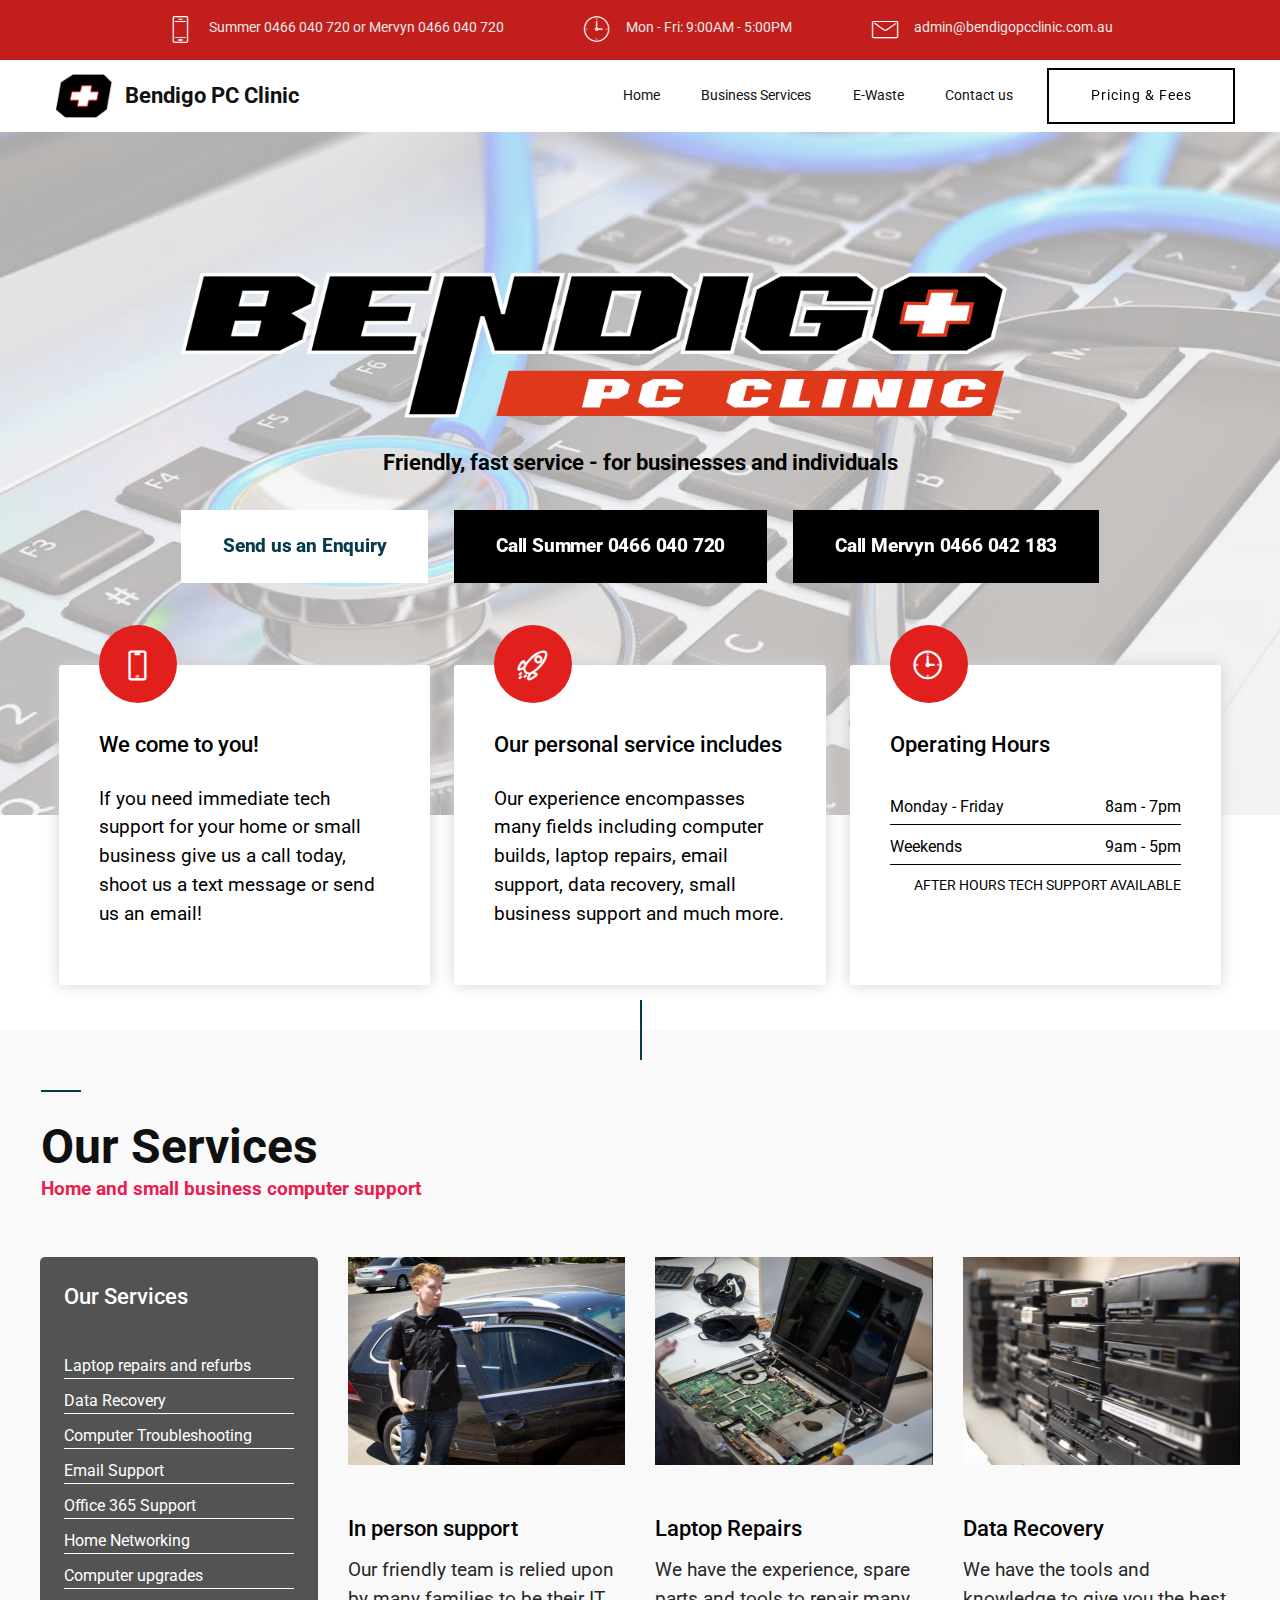
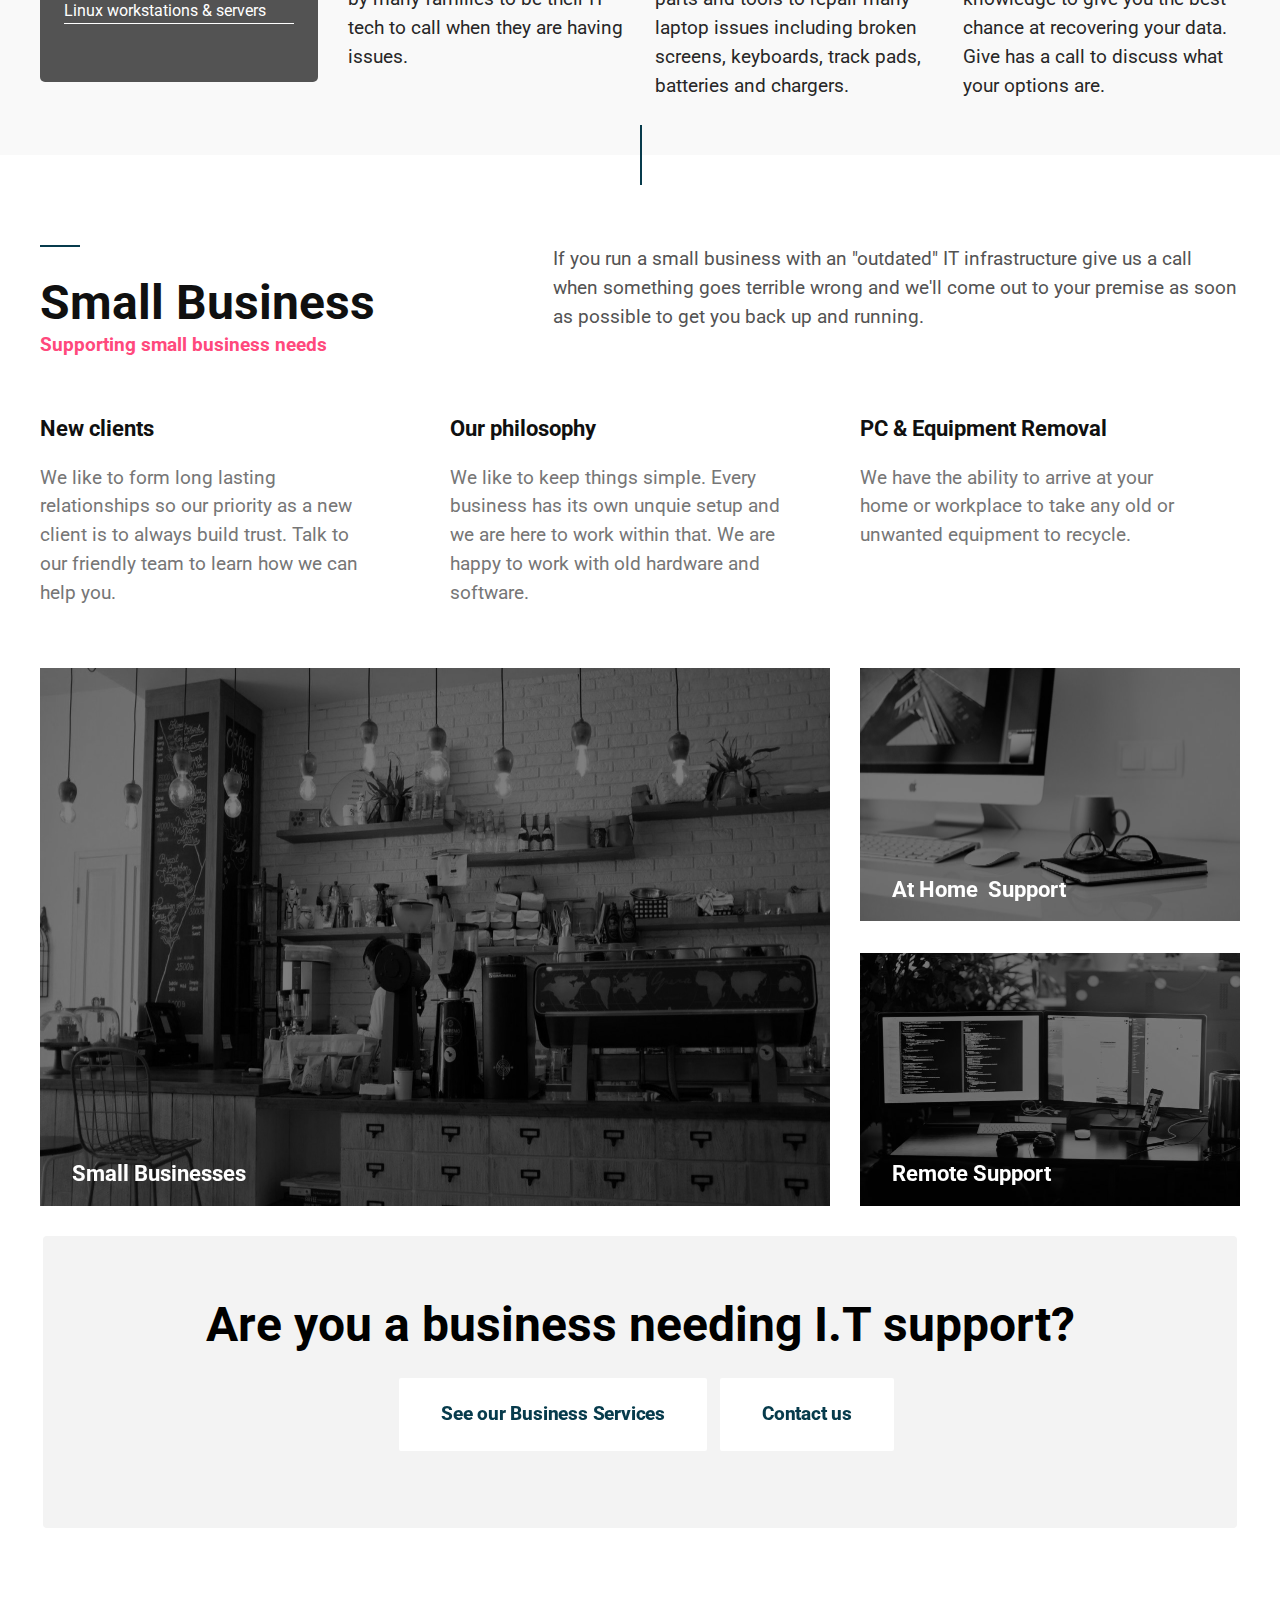
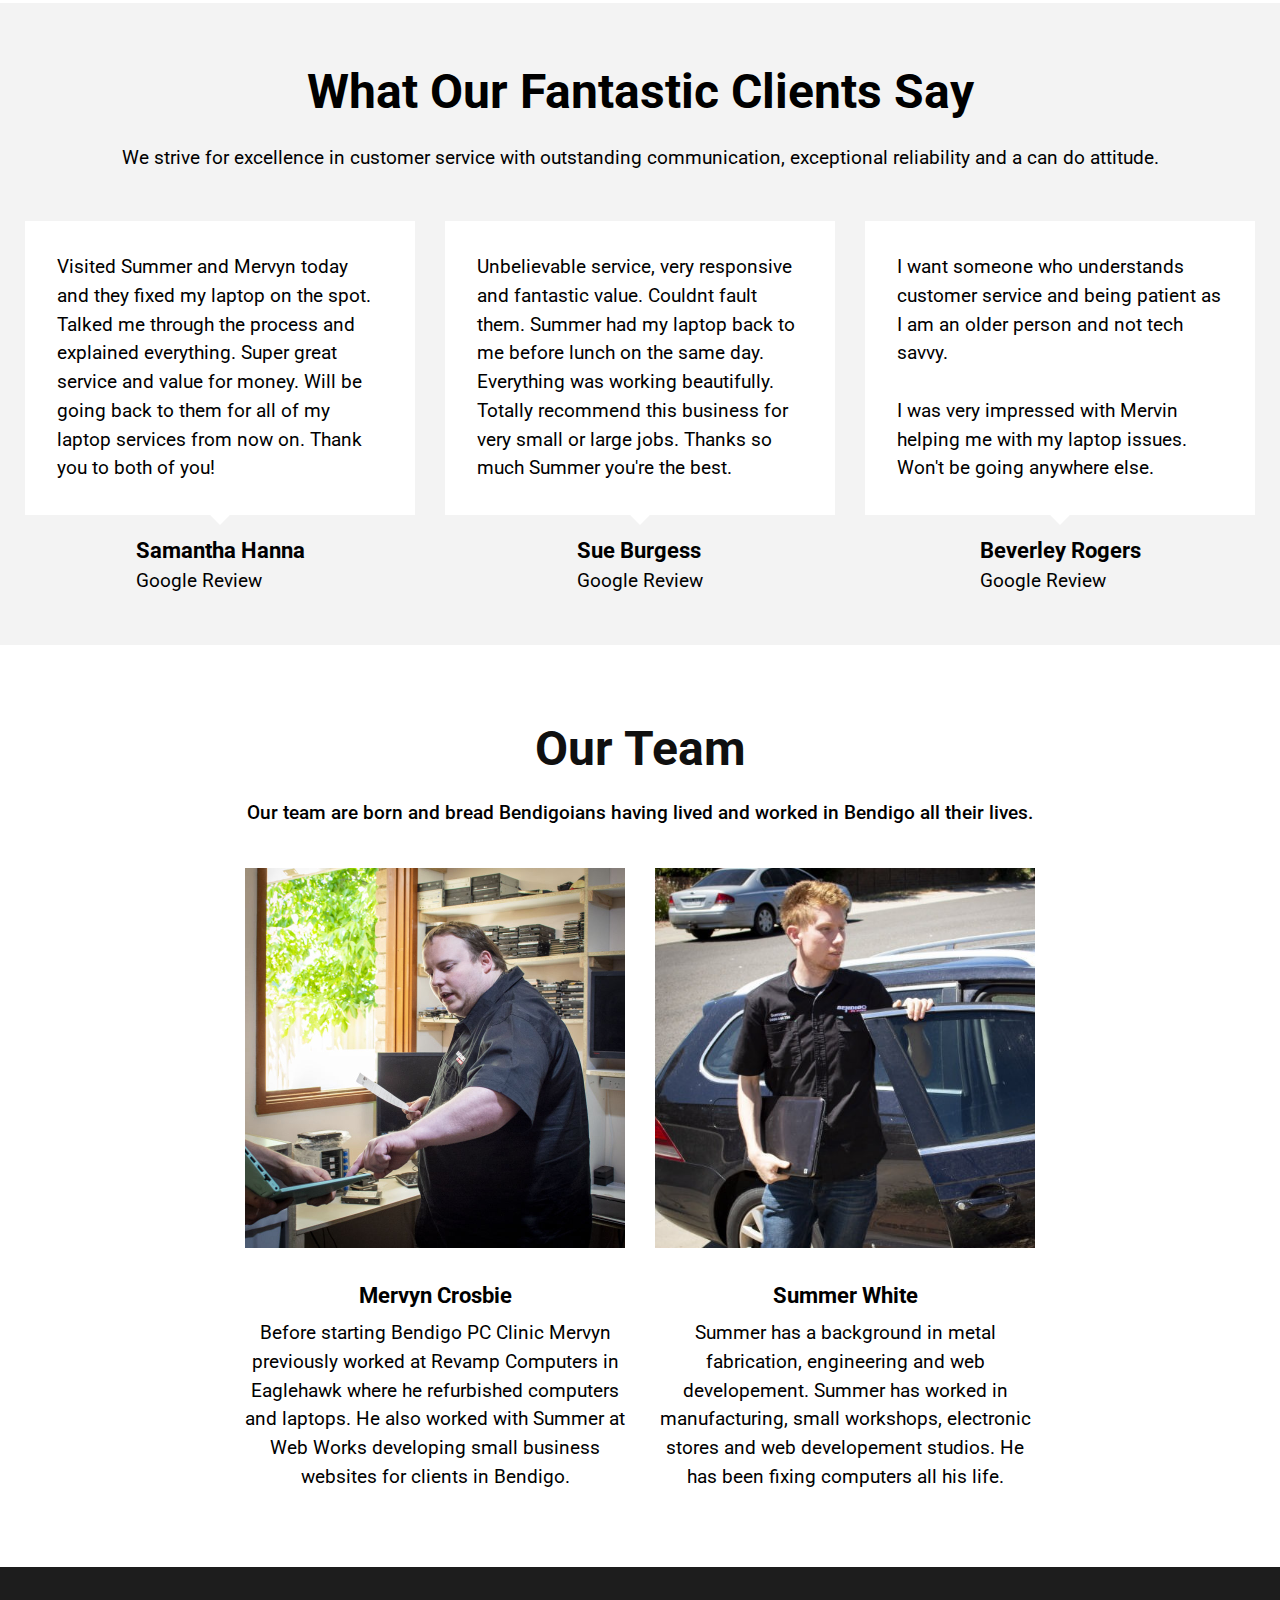
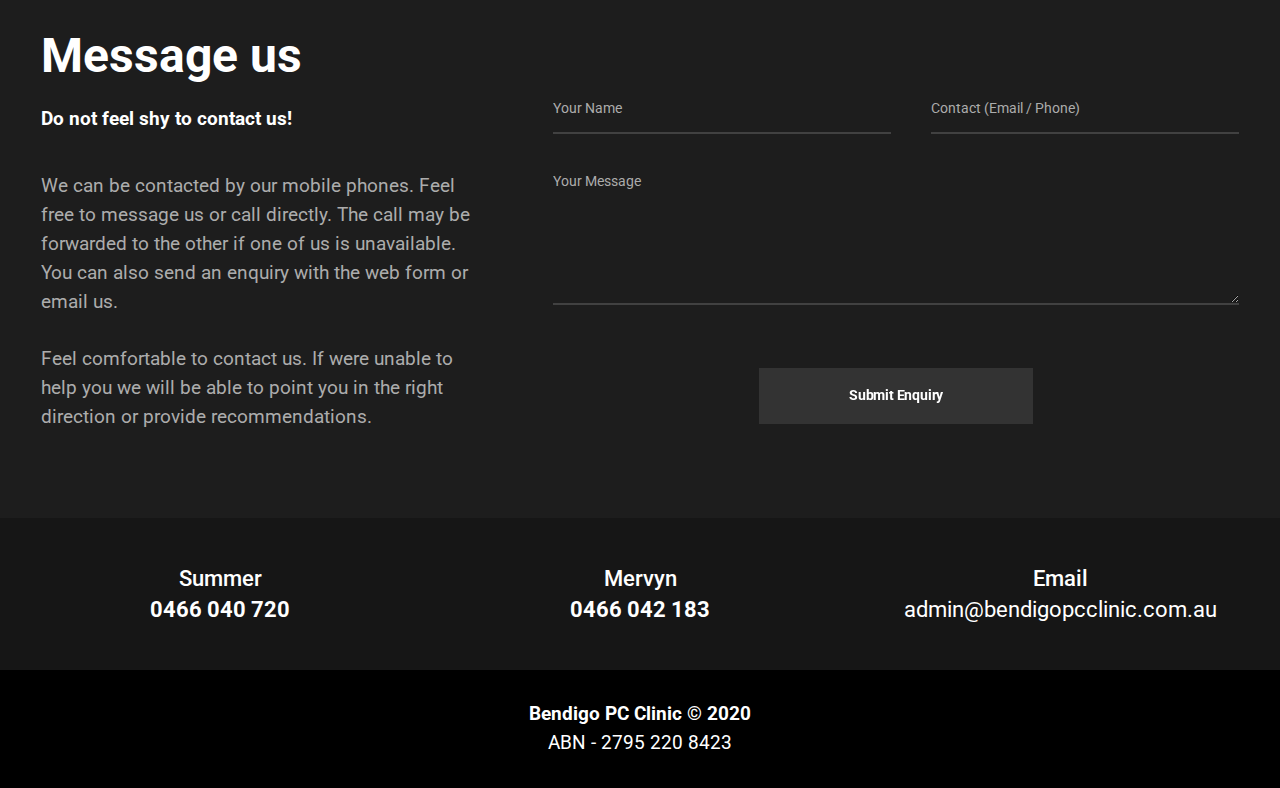
==== commit 0d63a37b: "create github pages" ====
--- a/index.html
+++ b/index.html
@@ -358,7 +358,7 @@
     <div class="container">
         <div class="row wrapper">
             <div class="col-lg-12 text-block text-center">
-              <h1 class="mbr-section-title mbr-semibold mbr-fonts-style mbr-white display-2">Are you a business needing IT support?</h1>
+              <h1 class="mbr-section-title mbr-semibold mbr-fonts-style mbr-white display-2">Are you a business needing I.T support?</h1>
               
               
                 
@@ -538,7 +538,7 @@
             
             <div class="col-lg-7 col-md-12 mx-auto mbr-form" data-form-type="formoid">
               <!--Formbuilder Form-->
-              <form action="https://mobirise.eu/" method="POST" class="mbr-form form-with-styler" data-form-title="Form Name"><input type="hidden" name="email" data-form-email="true" value="loqY5WWexcI8E4k/8WFsnkVzcJgxe/G/SU0tYkDdMJHAOqAD5x1JkuKk8YPywn8yIWeZvp6/MMDZVp0VLBhW735SxlQepPix5LppqHShGkY8yNSKuXLDL6n/Nr7JSwnW">
+              <form action="https://mobirise.eu/" method="POST" class="mbr-form form-with-styler" data-form-title="Form Name"><input type="hidden" name="email" data-form-email="true" value="yPS5zDVxBOa2jxS71InyDyOiHNEc/JlEsMSE8yxwfHJwdUxpoj0h9cLW9TikKk4lSzgedw1CN9mjud1Pqeet6vpkGklkgXpjNXGIVDLK34PVkMW45hb75UKrXJ1L24lc">
                   <div class="form-row">
                     <div hidden="hidden" data-form-alert="" class="alert alert-success col-12">We'll be in contact as soon as possible!</div>
                     <div hidden="hidden" data-form-alert-danger="" class="alert alert-danger col-12">Oops...! We had some issues submitting the enquiry form!</div>
--- a/assets/mobirise/css/mbr-additional.css
+++ b/assets/mobirise/css/mbr-additional.css
@@ -1323,6 +1323,7 @@
     justify-content: center;
     text-align: center;
     -webkit-justify-content: center;
+    margin-top: 5px;
   }
   .cid-sizGTC4xl1 .navbar-collapse.collapsing .navbar-buttons:last-child,
   .cid-sizGTC4xl1 .navbar-collapse.show .navbar-buttons:last-child {
@@ -1429,6 +1430,10 @@
     -webkit-align-self: center;
     align-self: center;
   }
+}
+.cid-sizGTC4xl1 .navbar-buttons {
+  position: relative;
+  top: 8px;
 }
 .cid-shfzLKANV2 {
   padding-top: 250px;
@@ -3439,6 +3444,7 @@
     justify-content: center;
     text-align: center;
     -webkit-justify-content: center;
+    margin-top: 5px;
   }
   .cid-sizGTC4xl1 .navbar-collapse.collapsing .navbar-buttons:last-child,
   .cid-sizGTC4xl1 .navbar-collapse.show .navbar-buttons:last-child {
@@ -3546,6 +3552,10 @@
     align-self: center;
   }
 }
+.cid-sizGTC4xl1 .navbar-buttons {
+  position: relative;
+  top: 8px;
+}
 .cid-siX3r8jSty {
   padding-top: 30px;
   padding-bottom: 30px;
@@ -3619,8 +3629,50 @@
 .cid-siX3r8jSty .media-container-row .mbr-text {
   color: #ffffff;
 }
+.cid-sj8HDwV9EQ {
+  padding-top: 12rem;
+  padding-bottom: 2rem;
+  background-color: #ffffff;
+}
+.cid-sj8HDwV9EQ .mbr-section-title {
+  margin-top: 30px;
+  margin-bottom: 0;
+  color: #000000;
+}
+.cid-sj8HDwV9EQ .mbr-text {
+  margin-top: 20px;
+  margin-bottom: 0;
+  color: #919dab;
+}
+.cid-sj8HDwV9EQ .mbr-section-btn {
+  margin-top: 45px;
+}
+.cid-sj8HDwV9EQ .mbr-section-btn .btn {
+  height: 60px;
+  font-weight: 500;
+}
+.cid-sj8HDwV9EQ img {
+  width: 100px;
+  height: 100px;
+  border-radius: 30px;
+}
+@media (max-width: 767px) {
+  .cid-sj8HDwV9EQ .mbr-section-btn {
+    margin-top: 30px;
+  }
+  .cid-sj8HDwV9EQ .mbr-section-btn .btn {
+    height: 50px;
+  }
+  .cid-sj8HDwV9EQ .mbr-text {
+    margin-top: 10px;
+  }
+}
+.cid-sj8HDwV9EQ .mbr-text,
+.cid-sj8HDwV9EQ .mbr-section-btn {
+  color: #000000;
+}
 .cid-seBFhLQLnP {
-  padding-top: 200px;
+  padding-top: 0px;
   padding-bottom: 0px;
   background-color: #ffffff;
 }
@@ -3906,6 +3958,8 @@
   align-items: center;
 }
 .cid-sizGTC4xl1 .menu-content-right {
+  width: 100%;
+  justify-content: center;
   display: flex;
   -webkit-align-items: center;
   align-items: center;
@@ -4284,6 +4338,7 @@
     justify-content: center;
     text-align: center;
     -webkit-justify-content: center;
+    margin-top: 5px;
   }
   .cid-sizGTC4xl1 .navbar-collapse.collapsing .navbar-buttons:last-child,
   .cid-sizGTC4xl1 .navbar-collapse.show .navbar-buttons:last-child {
@@ -4390,6 +4445,10 @@
     -webkit-align-self: center;
     align-self: center;
   }
+}
+.cid-sizGTC4xl1 .navbar-buttons {
+  position: relative;
+  top: 8px;
 }
 .cid-siX3r8jSty {
   padding-top: 30px;
@@ -5355,6 +5414,8 @@
   align-items: center;
 }
 .cid-sizGTC4xl1 .menu-content-right {
+  width: 100%;
+  justify-content: center;
   display: flex;
   -webkit-align-items: center;
   align-items: center;
@@ -5733,6 +5794,7 @@
     justify-content: center;
     text-align: center;
     -webkit-justify-content: center;
+    margin-top: 5px;
   }
   .cid-sizGTC4xl1 .navbar-collapse.collapsing .navbar-buttons:last-child,
   .cid-sizGTC4xl1 .navbar-collapse.show .navbar-buttons:last-child {
@@ -5840,6 +5902,10 @@
     align-self: center;
   }
 }
+.cid-sizGTC4xl1 .navbar-buttons {
+  position: relative;
+  top: 8px;
+}
 .cid-siX3r8jSty {
   padding-top: 30px;
   padding-bottom: 30px;
@@ -6027,127 +6093,57 @@
     top: -9rem;
   }
 }
-.cid-shTnit1Svi {
-  padding-top: 60px;
-  padding-bottom: 0px;
+.cid-sj8JhZWjDt {
+  padding-top: 9rem;
+  padding-bottom: 9rem;
+  background-image: url("../../../assets/images/bg1.jpg");
+}
+.cid-sj8JhZWjDt .mbr-text {
+  margin-bottom: 0;
+  font-weight: 500;
+  color: #000000;
+}
+.cid-sj8JhZWjDt .content__block {
+  padding: 60px 0 55px;
+  border-radius: 10px;
+  border: none;
   background-color: #ffffff;
 }
-@media (max-width: 992px) {
-  .cid-shTnit1Svi {
-    padding-top: 40px;
-    padding-bottom: 0px;
-  }
-  .cid-shTnit1Svi .box {
-    margin-top: 2.5rem;
-  }
-}
-.cid-shTnit1Svi .box {
-  background-image: url("../../../assets/images/office-3.jpg");
-  background-size: cover;
-  background-position: center;
-  height: 380px;
-  display: flex;
-  align-items: center;
-  justify-content: center;
-  border-radius: 5px 5px 5px 5px;
-  box-shadow: 0px 3px 20px 0px rgba(25, 0, 7, 0.25);
-}
-.cid-shTnit1Svi .icon-wrap {
-  border: 4px solid #ffffff !important;
-  border-radius: 50%;
-  width: 100px;
-  height: 100px;
-  margin: auto;
-  display: flex;
-  justify-content: center;
-  align-items: center;
-  transition: all 0.3s;
-  text-shadow: 0px 0 6px rgba(0, 0, 0, 0.3);
-  box-shadow: 0px 0 6px rgba(0, 0, 0, 0.3);
-  cursor: pointer;
-}
-.cid-shTnit1Svi .icon-wrap span {
-  padding-left: 8px;
-}
-.cid-shTnit1Svi .mbr-media span {
-  font-size: 28px;
-  cursor: pointer;
-  position: relative;
-  display: inline-block;
-  transition: all 0.25s;
-  color: #ffffff !important;
-}
-.cid-shTnit1Svi .mbr-media span.mbri-play:before {
-  position: absolute;
-  left: 50%;
-  -webkit-transform: translateX(-35%);
-  -moz-transform: translateX(-35%);
-  -ms-transform: translateX(-35%);
-  -o-transform: translateX(-35%);
-  transform: translateX(-35%);
-}
-.cid-shTnit1Svi .modalWindow {
-  position: fixed;
-  z-index: 5000;
-  left: 0;
-  top: 0;
-  background-color: rgba(61, 61, 61, 0.65);
-  width: 100%;
-  height: 100%;
-}
-.cid-shTnit1Svi .modalWindow .modalWindow-container {
-  display: table-cell;
-  vertical-align: middle;
-}
-.cid-shTnit1Svi .modalWindow .modalWindow-video {
-  height: calc(44.9943757vw);
-  width: 80vw;
-  margin: 0 auto;
-}
-.cid-shTnit1Svi a.close {
-  position: absolute;
-  right: 4vw;
-  top: 4vh;
-  color: red;
-  z-index: 5000000;
-  font-size: 37px;
-  background: #000;
-  padding: 20px;
-  border-radius: 50%;
-}
-.cid-shTnit1Svi a.close:hover {
-  color: red;
-}
-@media (max-width: 576px) {
-  .cid-shTnit1Svi {
-    padding-top: 28px;
-    padding-bottom: 0px;
-  }
-  .cid-shTnit1Svi .box {
-    height: 250px;
-  }
-}
-.cid-shTnit1Svi .mbr-text {
-  color: #747474;
-  margin-bottom: 2rem;
-}
-.cid-shTnit1Svi .mbr-section-title {
-  margin-bottom: 2rem;
-}
-.cid-shTnit1Svi .left-block {
-  padding-right: 4rem;
-}
-@media (min-width: 767px) {
-  .cid-shTnit1Svi .row {
-    padding: 0 1rem;
-  }
-}
-.cid-shTnit1Svi .btn {
-  margin-left: 0rem;
-}
-.cid-shTnit1Svi .mbr-text,
-.cid-shTnit1Svi .mbr-section-btn {
-  color: #1d1d1d;
+.cid-sj8JhZWjDt .mbr-section-title {
+  margin-bottom: 15px;
+  color: #000000;
+}
+@media (max-width: 767px) {
+  .cid-sj8JhZWjDt .content__block {
+    padding: 30px 0;
+  }
+}
+.cid-sj8JZZKFlh {
+  padding-top: 5rem;
+  padding-bottom: 5rem;
+  background-color: #c21e1b;
+}
+.cid-sj8JZZKFlh .mbr-section-title {
+  margin-bottom: 0;
+  padding-left: 15px;
+}
+.cid-sj8JZZKFlh .mbr-text {
+  margin-bottom: 0;
+  margin-top: 15px;
+  opacity: .7;
+  padding-left: 15px;
+  color: #ffffff;
+}
+.cid-sj8JZZKFlh .image img {
+  max-width: 100%;
+  height: auto;
+  border-radius: 20px;
+  object-fit: cover;
+}
+@media (max-width: 767px) {
+  .cid-sj8JZZKFlh .text__block {
+    margin-top: 1.5rem;
+  }
 }
 .cid-siu4xxmptd {
   padding-top: 60px;
@@ -6229,358 +6225,6 @@
     margin: 0;
   }
 }
-.cid-shYoWUWXBp {
-  padding-top: 0rem;
-  padding-bottom: 2rem;
-  background-color: #ffffff;
-}
-.cid-shYoWUWXBp .mbr-section-title {
-  margin-top: 45px;
-  margin-bottom: 0;
-  color: #000000;
-}
-.cid-shYoWUWXBp .mbr-text {
-  margin-bottom: 0;
-  margin-top: 30px;
-  color: #919dab;
-}
-.cid-shYoWUWXBp .icons {
-  display: flex;
-  justify-content: center;
-  align-items: center;
-  flex-wrap: wrap;
-}
-.cid-shYoWUWXBp .mbr-iconfont {
-  margin-left: 30px;
-  margin-right: 30px;
-  width: 28px;
-}
-@media (max-width: 991px) {
-  .cid-shYoWUWXBp .mbr-iconfont {
-    margin: 10px 20px;
-  }
-  .cid-shYoWUWXBp .mbr-text {
-    margin-top: 15px;
-  }
-  .cid-shYoWUWXBp .mbr-section-title {
-    margin-top: 30px;
-  }
-}
-.cid-shZjMxz4Jx {
-  padding-top: 0px;
-  padding-bottom: 0px;
-  background-color: #ffffff;
-}
-.cid-shZjMxz4Jx img {
-  width: 100%;
-  margin: 0;
-  transition: 700ms cubic-bezier(0.17, 0.67, 0, 1.01);
-  background-size: cover;
-}
-.cid-shZjMxz4Jx h4 {
-  margin-bottom: 0rem;
-}
-.cid-shZjMxz4Jx .mbr-section-title {
-  margin-bottom: 0.3rem;
-}
-.cid-shZjMxz4Jx .mbr-section-subtitle {
-  color: #e9204f;
-  margin-bottom: 3.5rem;
-}
-.cid-shZjMxz4Jx .card {
-  padding: 0rem;
-  cursor: pointer;
-}
-.cid-shZjMxz4Jx .card-img {
-  margin-bottom: 1.7rem;
-}
-.cid-shZjMxz4Jx .card-title {
-  margin-bottom: 1.5rem;
-}
-.cid-shZjMxz4Jx .row {
-  justify-content: center;
-}
-.cid-shZjMxz4Jx .card-box,
-.cid-shZjMxz4Jx .card-img {
-  transition: 700ms cubic-bezier(0.17, 0.67, 0, 1.01);
-}
-.cid-shZjMxz4Jx .mbr-text {
-  margin-bottom: 1.5rem;
-  padding: 2rem;
-  border-radius: 30px;
-  color: #fff;
-  position: relative;
-}
-.cid-shZjMxz4Jx .img-block {
-  display: flex;
-  flex-direction: column;
-  justify-content: center;
-  align-items: center;
-}
-.cid-shZjMxz4Jx .title-block {
-  position: absolute;
-  opacity: 0;
-  transform: translateX(-20px);
-  transition: 700ms cubic-bezier(0.17, 0.67, 0, 1.01);
-}
-.cid-shZjMxz4Jx .img-block:hover .title-block {
-  opacity: 1;
-  transform: translateX(0px);
-}
-.cid-shZjMxz4Jx .img-block:hover img {
-  box-shadow: 0 1px 15px 1px rgba(0, 0, 0, 0.2);
-  opacity: 0.1;
-}
-.cid-shZjMxz4Jx .img-block:hover .wrapper-img {
-  transform: scale(0.95);
-}
-.cid-shZjMxz4Jx .wrapper-img {
-  width: 100%;
-  background-color: rgba(7, 59, 76, 0.85);
-  transition: 700ms cubic-bezier(0.17, 0.67, 0, 1.01);
-}
-@media (max-width: 992px) {
-  .cid-shZjMxz4Jx .img-card {
-    margin-top: 2rem;
-  }
-}
-.cid-shZjMxz4Jx .vertical-line:before {
-  content: '';
-  background-color: #073b4c;
-  height: 60px;
-  width: 2px;
-  position: absolute;
-  top: -30px;
-  left: 50%;
-}
-.cid-shZkt13u3f {
-  padding-top: 0px;
-  padding-bottom: 0px;
-  background-color: #ffffff;
-}
-.cid-shZkt13u3f img {
-  width: 100%;
-  margin: 0;
-  transition: 700ms cubic-bezier(0.17, 0.67, 0, 1.01);
-  background-size: cover;
-}
-.cid-shZkt13u3f h4 {
-  margin-bottom: 0rem;
-}
-.cid-shZkt13u3f .mbr-section-title {
-  margin-bottom: 0.3rem;
-}
-.cid-shZkt13u3f .mbr-section-subtitle {
-  color: #e9204f;
-  margin-bottom: 3.5rem;
-}
-.cid-shZkt13u3f .card {
-  padding: 0rem;
-  cursor: pointer;
-}
-.cid-shZkt13u3f .card-img {
-  margin-bottom: 1.7rem;
-}
-.cid-shZkt13u3f .card-title {
-  margin-bottom: 1.5rem;
-}
-.cid-shZkt13u3f .row {
-  justify-content: center;
-}
-.cid-shZkt13u3f .card-box,
-.cid-shZkt13u3f .card-img {
-  transition: 700ms cubic-bezier(0.17, 0.67, 0, 1.01);
-}
-.cid-shZkt13u3f .mbr-text {
-  margin-bottom: 1.5rem;
-  padding: 2rem;
-  border-radius: 30px;
-  color: #fff;
-  position: relative;
-}
-.cid-shZkt13u3f .img-block {
-  display: flex;
-  flex-direction: column;
-  justify-content: center;
-  align-items: center;
-}
-.cid-shZkt13u3f .title-block {
-  position: absolute;
-  opacity: 0;
-  transform: translateX(-20px);
-  transition: 700ms cubic-bezier(0.17, 0.67, 0, 1.01);
-}
-.cid-shZkt13u3f .img-block:hover .title-block {
-  opacity: 1;
-  transform: translateX(0px);
-}
-.cid-shZkt13u3f .img-block:hover img {
-  box-shadow: 0 1px 15px 1px rgba(0, 0, 0, 0.2);
-  opacity: 0.1;
-}
-.cid-shZkt13u3f .img-block:hover .wrapper-img {
-  transform: scale(0.95);
-}
-.cid-shZkt13u3f .wrapper-img {
-  width: 100%;
-  background-color: rgba(7, 59, 76, 0.85);
-  transition: 700ms cubic-bezier(0.17, 0.67, 0, 1.01);
-}
-@media (max-width: 992px) {
-  .cid-shZkt13u3f .img-card {
-    margin-top: 2rem;
-  }
-}
-.cid-shZkt13u3f .vertical-line:before {
-  content: '';
-  background-color: #073b4c;
-  height: 60px;
-  width: 2px;
-  position: absolute;
-  top: -30px;
-  left: 50%;
-}
-.cid-shZkbaeRz2 {
-  padding-top: 0px;
-  padding-bottom: 0px;
-  background-color: #ffffff;
-}
-.cid-shZkbaeRz2 img {
-  width: 100%;
-  margin: 0;
-  transition: 700ms cubic-bezier(0.17, 0.67, 0, 1.01);
-  background-size: cover;
-}
-.cid-shZkbaeRz2 h4 {
-  margin-bottom: 0rem;
-}
-.cid-shZkbaeRz2 .mbr-section-title {
-  margin-bottom: 0.3rem;
-}
-.cid-shZkbaeRz2 .mbr-section-subtitle {
-  color: #e9204f;
-  margin-bottom: 3.5rem;
-}
-.cid-shZkbaeRz2 .card {
-  padding: 0rem;
-  cursor: pointer;
-}
-.cid-shZkbaeRz2 .card-img {
-  margin-bottom: 1.7rem;
-}
-.cid-shZkbaeRz2 .card-title {
-  margin-bottom: 1.5rem;
-}
-.cid-shZkbaeRz2 .row {
-  justify-content: center;
-}
-.cid-shZkbaeRz2 .card-box,
-.cid-shZkbaeRz2 .card-img {
-  transition: 700ms cubic-bezier(0.17, 0.67, 0, 1.01);
-}
-.cid-shZkbaeRz2 .mbr-text {
-  margin-bottom: 1.5rem;
-  padding: 2rem;
-  border-radius: 30px;
-  color: #fff;
-  position: relative;
-}
-.cid-shZkbaeRz2 .img-block {
-  display: flex;
-  flex-direction: column;
-  justify-content: center;
-  align-items: center;
-}
-.cid-shZkbaeRz2 .title-block {
-  position: absolute;
-  opacity: 0;
-  transform: translateX(-20px);
-  transition: 700ms cubic-bezier(0.17, 0.67, 0, 1.01);
-}
-.cid-shZkbaeRz2 .img-block:hover .title-block {
-  opacity: 1;
-  transform: translateX(0px);
-}
-.cid-shZkbaeRz2 .img-block:hover img {
-  box-shadow: 0 1px 15px 1px rgba(0, 0, 0, 0.2);
-  opacity: 0.1;
-}
-.cid-shZkbaeRz2 .img-block:hover .wrapper-img {
-  transform: scale(0.95);
-}
-.cid-shZkbaeRz2 .wrapper-img {
-  width: 100%;
-  background-color: rgba(7, 59, 76, 0.85);
-  transition: 700ms cubic-bezier(0.17, 0.67, 0, 1.01);
-}
-@media (max-width: 992px) {
-  .cid-shZkbaeRz2 .img-card {
-    margin-top: 2rem;
-  }
-}
-.cid-shZkbaeRz2 .vertical-line:before {
-  content: '';
-  background-color: #073b4c;
-  height: 60px;
-  width: 2px;
-  position: absolute;
-  top: -30px;
-  left: 50%;
-}
-.cid-shYr3Nlm0t {
-  padding-top: 3rem;
-  padding-bottom: 1rem;
-  background-color: #ffffff;
-}
-.cid-shYr3Nlm0t .mbr-section-title {
-  margin-bottom: 0;
-}
-.cid-shYr3Nlm0t .mbr-section-btn .btn {
-  font-weight: 700;
-  height: 60px;
-}
-.cid-shYr3Nlm0t .block__image {
-  margin: 70px 0 40px;
-}
-@media (max-width: 991px) {
-  .cid-shYr3Nlm0t .block__image {
-    margin: 70px 0 20px;
-  }
-}
-.cid-shYr3Nlm0t .block__image img {
-  width: 100%;
-  object-fit: cover;
-  border-radius: 10px;
-}
-.cid-shYr3Nlm0t .bottom__block {
-  margin-top: 30px;
-  padding: 10px 15px;
-}
-@media (min-width: 992px) {
-  .cid-shYr3Nlm0t .bottom__block {
-    border-left: 2px solid #e8eaed;
-  }
-}
-.cid-shYr3Nlm0t .bottom__block:first-child {
-  border-left: none;
-}
-.cid-shYr3Nlm0t .bottom__text {
-  color: #919dab;
-  font-weight: 500;
-  margin-bottom: 0;
-}
-@media (min-width: 768px) {
-  .cid-shYr3Nlm0t .bottom__text {
-    margin: 0 25px;
-  }
-}
-.cid-shYr3Nlm0t .bottom__block:nth-child(4) {
-  border-left: none;
-}
-.cid-shYr3Nlm0t .mbr-section-title,
-.cid-shYr3Nlm0t .mbr-section-btn {
-  color: #000000;
-}
 .cid-shTnl3Ch84 {
   padding-top: 60px;
   padding-bottom: 30px;
@@ -6607,103 +6251,6 @@
 }
 .cid-shTnl3Ch84 .mbr-text {
   margin-top: 1.4rem;
-}
-.cid-shTnnWRJx5 {
-  padding-top: 45px;
-  padding-bottom: 45px;
-  background-color: #ffffff;
-}
-.cid-shTnnWRJx5 img {
-  width: 100%;
-  transition: 0.3s ease-out;
-  border-radius: 50%;
-}
-.cid-shTnnWRJx5 .card-footer {
-  border-top: none;
-  opacity: 0;
-  transition: all 0.3s cubic-bezier(0.19, 1, 0.22, 1) 0s;
-  padding: 0;
-  position: absolute;
-  top: 50%;
-  left: 50%;
-  transform: translate(-50%, -50%);
-}
-@media (max-width: 300px) {
-  .cid-shTnnWRJx5 .testimonial-photo {
-    width: 100% !important;
-    height: auto !important;
-  }
-}
-.cid-shTnnWRJx5 .mbr-iconfont-social {
-  font-size: 16px;
-}
-.cid-shTnnWRJx5 .icon {
-  display: flex;
-  width: 34px;
-  height: 34px;
-  color: #ffffff;
-  background-color: rgba(255, 255, 255, 0.27);
-  border-radius: 50%;
-  padding: 0.5rem;
-  margin: 0 0.3rem;
-  transition: 0.3s ease-out;
-}
-.cid-shTnnWRJx5 .panel-item {
-  position: relative;
-  background-color: rgba(225, 32, 29, 0.85);
-  border-radius: 50%;
-}
-.cid-shTnnWRJx5 .mbr-section-title {
-  color: #101010;
-  margin-bottom: 1.3rem;
-}
-.cid-shTnnWRJx5 .mbr-author-name {
-  color: #ffffff;
-}
-.cid-shTnnWRJx5 .mbr-author-desc {
-  color: #ffffff;
-}
-.cid-shTnnWRJx5 .social-list {
-  margin-top: 1.2rem;
-  display: flex;
-  justify-content: center;
-  align-items: center;
-}
-.cid-shTnnWRJx5 .panel-item:hover img {
-  opacity: 0.1;
-}
-.cid-shTnnWRJx5 .panel-item:hover .card-footer {
-  opacity: 1;
-}
-.cid-shTnnWRJx5 .icon:hover {
-  background-color: #ffffff;
-  color: #073b4c;
-}
-@media (max-width: 767px) {
-  .cid-shTnnWRJx5 .mbr-testimonial {
-    padding: 0;
-  }
-  .cid-shTnnWRJx5 .title {
-    padding: 0;
-  }
-  .cid-shTnnWRJx5 .align-center {
-    text-align: center;
-  }
-}
-@media (min-width: 767px) {
-  .cid-shTnnWRJx5 .mbr-section-subtitle {
-    margin-bottom: 3.5rem;
-  }
-}
-@media (max-width: 992px) {
-  .cid-shTnnWRJx5 .mbr-testimonial {
-    margin-top: 2rem;
-  }
-}
-@media (min-width: 992px) {
-  .cid-shTnnWRJx5 .mbr-testimonial {
-    padding: 0 2.5rem;
-  }
 }
 .cid-sizGTC4xl1 .navbar {
   padding: 0.5rem 0;
@@ -6908,6 +6455,8 @@
   align-items: center;
 }
 .cid-sizGTC4xl1 .menu-content-right {
+  width: 100%;
+  justify-content: center;
   display: flex;
   -webkit-align-items: center;
   align-items: center;
@@ -7286,6 +6835,7 @@
     justify-content: center;
     text-align: center;
     -webkit-justify-content: center;
+    margin-top: 5px;
   }
   .cid-sizGTC4xl1 .navbar-collapse.collapsing .navbar-buttons:last-child,
   .cid-sizGTC4xl1 .navbar-collapse.show .navbar-buttons:last-child {
@@ -7392,6 +6942,10 @@
     -webkit-align-self: center;
     align-self: center;
   }
+}
+.cid-sizGTC4xl1 .navbar-buttons {
+  position: relative;
+  top: 8px;
 }
 .cid-siX3r8jSty {
   padding-top: 30px;
@@ -8049,6 +7603,7 @@
     justify-content: center;
     text-align: center;
     -webkit-justify-content: center;
+    margin-top: 5px;
   }
   .cid-sizGTC4xl1 .navbar-collapse.collapsing .navbar-buttons:last-child,
   .cid-sizGTC4xl1 .navbar-collapse.show .navbar-buttons:last-child {
@@ -8156,6 +7711,10 @@
     align-self: center;
   }
 }
+.cid-sizGTC4xl1 .navbar-buttons {
+  position: relative;
+  top: 8px;
+}
 .cid-siX5yxabyw {
   padding-top: 240px;
   padding-bottom: 60px;
--- a/assets/mobirise/css/mbr-additional.css
+++ b/assets/mobirise/css/mbr-additional.css
@@ -1323,6 +1323,7 @@
     justify-content: center;
     text-align: center;
     -webkit-justify-content: center;
+    margin-top: 5px;
   }
   .cid-sizGTC4xl1 .navbar-collapse.collapsing .navbar-buttons:last-child,
   .cid-sizGTC4xl1 .navbar-collapse.show .navbar-buttons:last-child {
@@ -1429,6 +1430,10 @@
     -webkit-align-self: center;
     align-self: center;
   }
+}
+.cid-sizGTC4xl1 .navbar-buttons {
+  position: relative;
+  top: 8px;
 }
 .cid-shfzLKANV2 {
   padding-top: 250px;
@@ -3439,6 +3444,7 @@
     justify-content: center;
     text-align: center;
     -webkit-justify-content: center;
+    margin-top: 5px;
   }
   .cid-sizGTC4xl1 .navbar-collapse.collapsing .navbar-buttons:last-child,
   .cid-sizGTC4xl1 .navbar-collapse.show .navbar-buttons:last-child {
@@ -3546,6 +3552,10 @@
     align-self: center;
   }
 }
+.cid-sizGTC4xl1 .navbar-buttons {
+  position: relative;
+  top: 8px;
+}
 .cid-siX3r8jSty {
   padding-top: 30px;
   padding-bottom: 30px;
@@ -3619,8 +3629,50 @@
 .cid-siX3r8jSty .media-container-row .mbr-text {
   color: #ffffff;
 }
+.cid-sj8HDwV9EQ {
+  padding-top: 12rem;
+  padding-bottom: 2rem;
+  background-color: #ffffff;
+}
+.cid-sj8HDwV9EQ .mbr-section-title {
+  margin-top: 30px;
+  margin-bottom: 0;
+  color: #000000;
+}
+.cid-sj8HDwV9EQ .mbr-text {
+  margin-top: 20px;
+  margin-bottom: 0;
+  color: #919dab;
+}
+.cid-sj8HDwV9EQ .mbr-section-btn {
+  margin-top: 45px;
+}
+.cid-sj8HDwV9EQ .mbr-section-btn .btn {
+  height: 60px;
+  font-weight: 500;
+}
+.cid-sj8HDwV9EQ img {
+  width: 100px;
+  height: 100px;
+  border-radius: 30px;
+}
+@media (max-width: 767px) {
+  .cid-sj8HDwV9EQ .mbr-section-btn {
+    margin-top: 30px;
+  }
+  .cid-sj8HDwV9EQ .mbr-section-btn .btn {
+    height: 50px;
+  }
+  .cid-sj8HDwV9EQ .mbr-text {
+    margin-top: 10px;
+  }
+}
+.cid-sj8HDwV9EQ .mbr-text,
+.cid-sj8HDwV9EQ .mbr-section-btn {
+  color: #000000;
+}
 .cid-seBFhLQLnP {
-  padding-top: 200px;
+  padding-top: 0px;
   padding-bottom: 0px;
   background-color: #ffffff;
 }
@@ -3906,6 +3958,8 @@
   align-items: center;
 }
 .cid-sizGTC4xl1 .menu-content-right {
+  width: 100%;
+  justify-content: center;
   display: flex;
   -webkit-align-items: center;
   align-items: center;
@@ -4284,6 +4338,7 @@
     justify-content: center;
     text-align: center;
     -webkit-justify-content: center;
+    margin-top: 5px;
   }
   .cid-sizGTC4xl1 .navbar-collapse.collapsing .navbar-buttons:last-child,
   .cid-sizGTC4xl1 .navbar-collapse.show .navbar-buttons:last-child {
@@ -4390,6 +4445,10 @@
     -webkit-align-self: center;
     align-self: center;
   }
+}
+.cid-sizGTC4xl1 .navbar-buttons {
+  position: relative;
+  top: 8px;
 }
 .cid-siX3r8jSty {
   padding-top: 30px;
@@ -5355,6 +5414,8 @@
   align-items: center;
 }
 .cid-sizGTC4xl1 .menu-content-right {
+  width: 100%;
+  justify-content: center;
   display: flex;
   -webkit-align-items: center;
   align-items: center;
@@ -5733,6 +5794,7 @@
     justify-content: center;
     text-align: center;
     -webkit-justify-content: center;
+    margin-top: 5px;
   }
   .cid-sizGTC4xl1 .navbar-collapse.collapsing .navbar-buttons:last-child,
   .cid-sizGTC4xl1 .navbar-collapse.show .navbar-buttons:last-child {
@@ -5840,6 +5902,10 @@
     align-self: center;
   }
 }
+.cid-sizGTC4xl1 .navbar-buttons {
+  position: relative;
+  top: 8px;
+}
 .cid-siX3r8jSty {
   padding-top: 30px;
   padding-bottom: 30px;
@@ -6027,127 +6093,57 @@
     top: -9rem;
   }
 }
-.cid-shTnit1Svi {
-  padding-top: 60px;
-  padding-bottom: 0px;
+.cid-sj8JhZWjDt {
+  padding-top: 9rem;
+  padding-bottom: 9rem;
+  background-image: url("../../../assets/images/bg1.jpg");
+}
+.cid-sj8JhZWjDt .mbr-text {
+  margin-bottom: 0;
+  font-weight: 500;
+  color: #000000;
+}
+.cid-sj8JhZWjDt .content__block {
+  padding: 60px 0 55px;
+  border-radius: 10px;
+  border: none;
   background-color: #ffffff;
 }
-@media (max-width: 992px) {
-  .cid-shTnit1Svi {
-    padding-top: 40px;
-    padding-bottom: 0px;
-  }
-  .cid-shTnit1Svi .box {
-    margin-top: 2.5rem;
-  }
-}
-.cid-shTnit1Svi .box {
-  background-image: url("../../../assets/images/office-3.jpg");
-  background-size: cover;
-  background-position: center;
-  height: 380px;
-  display: flex;
-  align-items: center;
-  justify-content: center;
-  border-radius: 5px 5px 5px 5px;
-  box-shadow: 0px 3px 20px 0px rgba(25, 0, 7, 0.25);
-}
-.cid-shTnit1Svi .icon-wrap {
-  border: 4px solid #ffffff !important;
-  border-radius: 50%;
-  width: 100px;
-  height: 100px;
-  margin: auto;
-  display: flex;
-  justify-content: center;
-  align-items: center;
-  transition: all 0.3s;
-  text-shadow: 0px 0 6px rgba(0, 0, 0, 0.3);
-  box-shadow: 0px 0 6px rgba(0, 0, 0, 0.3);
-  cursor: pointer;
-}
-.cid-shTnit1Svi .icon-wrap span {
-  padding-left: 8px;
-}
-.cid-shTnit1Svi .mbr-media span {
-  font-size: 28px;
-  cursor: pointer;
-  position: relative;
-  display: inline-block;
-  transition: all 0.25s;
-  color: #ffffff !important;
-}
-.cid-shTnit1Svi .mbr-media span.mbri-play:before {
-  position: absolute;
-  left: 50%;
-  -webkit-transform: translateX(-35%);
-  -moz-transform: translateX(-35%);
-  -ms-transform: translateX(-35%);
-  -o-transform: translateX(-35%);
-  transform: translateX(-35%);
-}
-.cid-shTnit1Svi .modalWindow {
-  position: fixed;
-  z-index: 5000;
-  left: 0;
-  top: 0;
-  background-color: rgba(61, 61, 61, 0.65);
-  width: 100%;
-  height: 100%;
-}
-.cid-shTnit1Svi .modalWindow .modalWindow-container {
-  display: table-cell;
-  vertical-align: middle;
-}
-.cid-shTnit1Svi .modalWindow .modalWindow-video {
-  height: calc(44.9943757vw);
-  width: 80vw;
-  margin: 0 auto;
-}
-.cid-shTnit1Svi a.close {
-  position: absolute;
-  right: 4vw;
-  top: 4vh;
-  color: red;
-  z-index: 5000000;
-  font-size: 37px;
-  background: #000;
-  padding: 20px;
-  border-radius: 50%;
-}
-.cid-shTnit1Svi a.close:hover {
-  color: red;
-}
-@media (max-width: 576px) {
-  .cid-shTnit1Svi {
-    padding-top: 28px;
-    padding-bottom: 0px;
-  }
-  .cid-shTnit1Svi .box {
-    height: 250px;
-  }
-}
-.cid-shTnit1Svi .mbr-text {
-  color: #747474;
-  margin-bottom: 2rem;
-}
-.cid-shTnit1Svi .mbr-section-title {
-  margin-bottom: 2rem;
-}
-.cid-shTnit1Svi .left-block {
-  padding-right: 4rem;
-}
-@media (min-width: 767px) {
-  .cid-shTnit1Svi .row {
-    padding: 0 1rem;
-  }
-}
-.cid-shTnit1Svi .btn {
-  margin-left: 0rem;
-}
-.cid-shTnit1Svi .mbr-text,
-.cid-shTnit1Svi .mbr-section-btn {
-  color: #1d1d1d;
+.cid-sj8JhZWjDt .mbr-section-title {
+  margin-bottom: 15px;
+  color: #000000;
+}
+@media (max-width: 767px) {
+  .cid-sj8JhZWjDt .content__block {
+    padding: 30px 0;
+  }
+}
+.cid-sj8JZZKFlh {
+  padding-top: 5rem;
+  padding-bottom: 5rem;
+  background-color: #c21e1b;
+}
+.cid-sj8JZZKFlh .mbr-section-title {
+  margin-bottom: 0;
+  padding-left: 15px;
+}
+.cid-sj8JZZKFlh .mbr-text {
+  margin-bottom: 0;
+  margin-top: 15px;
+  opacity: .7;
+  padding-left: 15px;
+  color: #ffffff;
+}
+.cid-sj8JZZKFlh .image img {
+  max-width: 100%;
+  height: auto;
+  border-radius: 20px;
+  object-fit: cover;
+}
+@media (max-width: 767px) {
+  .cid-sj8JZZKFlh .text__block {
+    margin-top: 1.5rem;
+  }
 }
 .cid-siu4xxmptd {
   padding-top: 60px;
@@ -6229,358 +6225,6 @@
     margin: 0;
   }
 }
-.cid-shYoWUWXBp {
-  padding-top: 0rem;
-  padding-bottom: 2rem;
-  background-color: #ffffff;
-}
-.cid-shYoWUWXBp .mbr-section-title {
-  margin-top: 45px;
-  margin-bottom: 0;
-  color: #000000;
-}
-.cid-shYoWUWXBp .mbr-text {
-  margin-bottom: 0;
-  margin-top: 30px;
-  color: #919dab;
-}
-.cid-shYoWUWXBp .icons {
-  display: flex;
-  justify-content: center;
-  align-items: center;
-  flex-wrap: wrap;
-}
-.cid-shYoWUWXBp .mbr-iconfont {
-  margin-left: 30px;
-  margin-right: 30px;
-  width: 28px;
-}
-@media (max-width: 991px) {
-  .cid-shYoWUWXBp .mbr-iconfont {
-    margin: 10px 20px;
-  }
-  .cid-shYoWUWXBp .mbr-text {
-    margin-top: 15px;
-  }
-  .cid-shYoWUWXBp .mbr-section-title {
-    margin-top: 30px;
-  }
-}
-.cid-shZjMxz4Jx {
-  padding-top: 0px;
-  padding-bottom: 0px;
-  background-color: #ffffff;
-}
-.cid-shZjMxz4Jx img {
-  width: 100%;
-  margin: 0;
-  transition: 700ms cubic-bezier(0.17, 0.67, 0, 1.01);
-  background-size: cover;
-}
-.cid-shZjMxz4Jx h4 {
-  margin-bottom: 0rem;
-}
-.cid-shZjMxz4Jx .mbr-section-title {
-  margin-bottom: 0.3rem;
-}
-.cid-shZjMxz4Jx .mbr-section-subtitle {
-  color: #e9204f;
-  margin-bottom: 3.5rem;
-}
-.cid-shZjMxz4Jx .card {
-  padding: 0rem;
-  cursor: pointer;
-}
-.cid-shZjMxz4Jx .card-img {
-  margin-bottom: 1.7rem;
-}
-.cid-shZjMxz4Jx .card-title {
-  margin-bottom: 1.5rem;
-}
-.cid-shZjMxz4Jx .row {
-  justify-content: center;
-}
-.cid-shZjMxz4Jx .card-box,
-.cid-shZjMxz4Jx .card-img {
-  transition: 700ms cubic-bezier(0.17, 0.67, 0, 1.01);
-}
-.cid-shZjMxz4Jx .mbr-text {
-  margin-bottom: 1.5rem;
-  padding: 2rem;
-  border-radius: 30px;
-  color: #fff;
-  position: relative;
-}
-.cid-shZjMxz4Jx .img-block {
-  display: flex;
-  flex-direction: column;
-  justify-content: center;
-  align-items: center;
-}
-.cid-shZjMxz4Jx .title-block {
-  position: absolute;
-  opacity: 0;
-  transform: translateX(-20px);
-  transition: 700ms cubic-bezier(0.17, 0.67, 0, 1.01);
-}
-.cid-shZjMxz4Jx .img-block:hover .title-block {
-  opacity: 1;
-  transform: translateX(0px);
-}
-.cid-shZjMxz4Jx .img-block:hover img {
-  box-shadow: 0 1px 15px 1px rgba(0, 0, 0, 0.2);
-  opacity: 0.1;
-}
-.cid-shZjMxz4Jx .img-block:hover .wrapper-img {
-  transform: scale(0.95);
-}
-.cid-shZjMxz4Jx .wrapper-img {
-  width: 100%;
-  background-color: rgba(7, 59, 76, 0.85);
-  transition: 700ms cubic-bezier(0.17, 0.67, 0, 1.01);
-}
-@media (max-width: 992px) {
-  .cid-shZjMxz4Jx .img-card {
-    margin-top: 2rem;
-  }
-}
-.cid-shZjMxz4Jx .vertical-line:before {
-  content: '';
-  background-color: #073b4c;
-  height: 60px;
-  width: 2px;
-  position: absolute;
-  top: -30px;
-  left: 50%;
-}
-.cid-shZkt13u3f {
-  padding-top: 0px;
-  padding-bottom: 0px;
-  background-color: #ffffff;
-}
-.cid-shZkt13u3f img {
-  width: 100%;
-  margin: 0;
-  transition: 700ms cubic-bezier(0.17, 0.67, 0, 1.01);
-  background-size: cover;
-}
-.cid-shZkt13u3f h4 {
-  margin-bottom: 0rem;
-}
-.cid-shZkt13u3f .mbr-section-title {
-  margin-bottom: 0.3rem;
-}
-.cid-shZkt13u3f .mbr-section-subtitle {
-  color: #e9204f;
-  margin-bottom: 3.5rem;
-}
-.cid-shZkt13u3f .card {
-  padding: 0rem;
-  cursor: pointer;
-}
-.cid-shZkt13u3f .card-img {
-  margin-bottom: 1.7rem;
-}
-.cid-shZkt13u3f .card-title {
-  margin-bottom: 1.5rem;
-}
-.cid-shZkt13u3f .row {
-  justify-content: center;
-}
-.cid-shZkt13u3f .card-box,
-.cid-shZkt13u3f .card-img {
-  transition: 700ms cubic-bezier(0.17, 0.67, 0, 1.01);
-}
-.cid-shZkt13u3f .mbr-text {
-  margin-bottom: 1.5rem;
-  padding: 2rem;
-  border-radius: 30px;
-  color: #fff;
-  position: relative;
-}
-.cid-shZkt13u3f .img-block {
-  display: flex;
-  flex-direction: column;
-  justify-content: center;
-  align-items: center;
-}
-.cid-shZkt13u3f .title-block {
-  position: absolute;
-  opacity: 0;
-  transform: translateX(-20px);
-  transition: 700ms cubic-bezier(0.17, 0.67, 0, 1.01);
-}
-.cid-shZkt13u3f .img-block:hover .title-block {
-  opacity: 1;
-  transform: translateX(0px);
-}
-.cid-shZkt13u3f .img-block:hover img {
-  box-shadow: 0 1px 15px 1px rgba(0, 0, 0, 0.2);
-  opacity: 0.1;
-}
-.cid-shZkt13u3f .img-block:hover .wrapper-img {
-  transform: scale(0.95);
-}
-.cid-shZkt13u3f .wrapper-img {
-  width: 100%;
-  background-color: rgba(7, 59, 76, 0.85);
-  transition: 700ms cubic-bezier(0.17, 0.67, 0, 1.01);
-}
-@media (max-width: 992px) {
-  .cid-shZkt13u3f .img-card {
-    margin-top: 2rem;
-  }
-}
-.cid-shZkt13u3f .vertical-line:before {
-  content: '';
-  background-color: #073b4c;
-  height: 60px;
-  width: 2px;
-  position: absolute;
-  top: -30px;
-  left: 50%;
-}
-.cid-shZkbaeRz2 {
-  padding-top: 0px;
-  padding-bottom: 0px;
-  background-color: #ffffff;
-}
-.cid-shZkbaeRz2 img {
-  width: 100%;
-  margin: 0;
-  transition: 700ms cubic-bezier(0.17, 0.67, 0, 1.01);
-  background-size: cover;
-}
-.cid-shZkbaeRz2 h4 {
-  margin-bottom: 0rem;
-}
-.cid-shZkbaeRz2 .mbr-section-title {
-  margin-bottom: 0.3rem;
-}
-.cid-shZkbaeRz2 .mbr-section-subtitle {
-  color: #e9204f;
-  margin-bottom: 3.5rem;
-}
-.cid-shZkbaeRz2 .card {
-  padding: 0rem;
-  cursor: pointer;
-}
-.cid-shZkbaeRz2 .card-img {
-  margin-bottom: 1.7rem;
-}
-.cid-shZkbaeRz2 .card-title {
-  margin-bottom: 1.5rem;
-}
-.cid-shZkbaeRz2 .row {
-  justify-content: center;
-}
-.cid-shZkbaeRz2 .card-box,
-.cid-shZkbaeRz2 .card-img {
-  transition: 700ms cubic-bezier(0.17, 0.67, 0, 1.01);
-}
-.cid-shZkbaeRz2 .mbr-text {
-  margin-bottom: 1.5rem;
-  padding: 2rem;
-  border-radius: 30px;
-  color: #fff;
-  position: relative;
-}
-.cid-shZkbaeRz2 .img-block {
-  display: flex;
-  flex-direction: column;
-  justify-content: center;
-  align-items: center;
-}
-.cid-shZkbaeRz2 .title-block {
-  position: absolute;
-  opacity: 0;
-  transform: translateX(-20px);
-  transition: 700ms cubic-bezier(0.17, 0.67, 0, 1.01);
-}
-.cid-shZkbaeRz2 .img-block:hover .title-block {
-  opacity: 1;
-  transform: translateX(0px);
-}
-.cid-shZkbaeRz2 .img-block:hover img {
-  box-shadow: 0 1px 15px 1px rgba(0, 0, 0, 0.2);
-  opacity: 0.1;
-}
-.cid-shZkbaeRz2 .img-block:hover .wrapper-img {
-  transform: scale(0.95);
-}
-.cid-shZkbaeRz2 .wrapper-img {
-  width: 100%;
-  background-color: rgba(7, 59, 76, 0.85);
-  transition: 700ms cubic-bezier(0.17, 0.67, 0, 1.01);
-}
-@media (max-width: 992px) {
-  .cid-shZkbaeRz2 .img-card {
-    margin-top: 2rem;
-  }
-}
-.cid-shZkbaeRz2 .vertical-line:before {
-  content: '';
-  background-color: #073b4c;
-  height: 60px;
-  width: 2px;
-  position: absolute;
-  top: -30px;
-  left: 50%;
-}
-.cid-shYr3Nlm0t {
-  padding-top: 3rem;
-  padding-bottom: 1rem;
-  background-color: #ffffff;
-}
-.cid-shYr3Nlm0t .mbr-section-title {
-  margin-bottom: 0;
-}
-.cid-shYr3Nlm0t .mbr-section-btn .btn {
-  font-weight: 700;
-  height: 60px;
-}
-.cid-shYr3Nlm0t .block__image {
-  margin: 70px 0 40px;
-}
-@media (max-width: 991px) {
-  .cid-shYr3Nlm0t .block__image {
-    margin: 70px 0 20px;
-  }
-}
-.cid-shYr3Nlm0t .block__image img {
-  width: 100%;
-  object-fit: cover;
-  border-radius: 10px;
-}
-.cid-shYr3Nlm0t .bottom__block {
-  margin-top: 30px;
-  padding: 10px 15px;
-}
-@media (min-width: 992px) {
-  .cid-shYr3Nlm0t .bottom__block {
-    border-left: 2px solid #e8eaed;
-  }
-}
-.cid-shYr3Nlm0t .bottom__block:first-child {
-  border-left: none;
-}
-.cid-shYr3Nlm0t .bottom__text {
-  color: #919dab;
-  font-weight: 500;
-  margin-bottom: 0;
-}
-@media (min-width: 768px) {
-  .cid-shYr3Nlm0t .bottom__text {
-    margin: 0 25px;
-  }
-}
-.cid-shYr3Nlm0t .bottom__block:nth-child(4) {
-  border-left: none;
-}
-.cid-shYr3Nlm0t .mbr-section-title,
-.cid-shYr3Nlm0t .mbr-section-btn {
-  color: #000000;
-}
 .cid-shTnl3Ch84 {
   padding-top: 60px;
   padding-bottom: 30px;
@@ -6607,103 +6251,6 @@
 }
 .cid-shTnl3Ch84 .mbr-text {
   margin-top: 1.4rem;
-}
-.cid-shTnnWRJx5 {
-  padding-top: 45px;
-  padding-bottom: 45px;
-  background-color: #ffffff;
-}
-.cid-shTnnWRJx5 img {
-  width: 100%;
-  transition: 0.3s ease-out;
-  border-radius: 50%;
-}
-.cid-shTnnWRJx5 .card-footer {
-  border-top: none;
-  opacity: 0;
-  transition: all 0.3s cubic-bezier(0.19, 1, 0.22, 1) 0s;
-  padding: 0;
-  position: absolute;
-  top: 50%;
-  left: 50%;
-  transform: translate(-50%, -50%);
-}
-@media (max-width: 300px) {
-  .cid-shTnnWRJx5 .testimonial-photo {
-    width: 100% !important;
-    height: auto !important;
-  }
-}
-.cid-shTnnWRJx5 .mbr-iconfont-social {
-  font-size: 16px;
-}
-.cid-shTnnWRJx5 .icon {
-  display: flex;
-  width: 34px;
-  height: 34px;
-  color: #ffffff;
-  background-color: rgba(255, 255, 255, 0.27);
-  border-radius: 50%;
-  padding: 0.5rem;
-  margin: 0 0.3rem;
-  transition: 0.3s ease-out;
-}
-.cid-shTnnWRJx5 .panel-item {
-  position: relative;
-  background-color: rgba(225, 32, 29, 0.85);
-  border-radius: 50%;
-}
-.cid-shTnnWRJx5 .mbr-section-title {
-  color: #101010;
-  margin-bottom: 1.3rem;
-}
-.cid-shTnnWRJx5 .mbr-author-name {
-  color: #ffffff;
-}
-.cid-shTnnWRJx5 .mbr-author-desc {
-  color: #ffffff;
-}
-.cid-shTnnWRJx5 .social-list {
-  margin-top: 1.2rem;
-  display: flex;
-  justify-content: center;
-  align-items: center;
-}
-.cid-shTnnWRJx5 .panel-item:hover img {
-  opacity: 0.1;
-}
-.cid-shTnnWRJx5 .panel-item:hover .card-footer {
-  opacity: 1;
-}
-.cid-shTnnWRJx5 .icon:hover {
-  background-color: #ffffff;
-  color: #073b4c;
-}
-@media (max-width: 767px) {
-  .cid-shTnnWRJx5 .mbr-testimonial {
-    padding: 0;
-  }
-  .cid-shTnnWRJx5 .title {
-    padding: 0;
-  }
-  .cid-shTnnWRJx5 .align-center {
-    text-align: center;
-  }
-}
-@media (min-width: 767px) {
-  .cid-shTnnWRJx5 .mbr-section-subtitle {
-    margin-bottom: 3.5rem;
-  }
-}
-@media (max-width: 992px) {
-  .cid-shTnnWRJx5 .mbr-testimonial {
-    margin-top: 2rem;
-  }
-}
-@media (min-width: 992px) {
-  .cid-shTnnWRJx5 .mbr-testimonial {
-    padding: 0 2.5rem;
-  }
 }
 .cid-sizGTC4xl1 .navbar {
   padding: 0.5rem 0;
@@ -6908,6 +6455,8 @@
   align-items: center;
 }
 .cid-sizGTC4xl1 .menu-content-right {
+  width: 100%;
+  justify-content: center;
   display: flex;
   -webkit-align-items: center;
   align-items: center;
@@ -7286,6 +6835,7 @@
     justify-content: center;
     text-align: center;
     -webkit-justify-content: center;
+    margin-top: 5px;
   }
   .cid-sizGTC4xl1 .navbar-collapse.collapsing .navbar-buttons:last-child,
   .cid-sizGTC4xl1 .navbar-collapse.show .navbar-buttons:last-child {
@@ -7392,6 +6942,10 @@
     -webkit-align-self: center;
     align-self: center;
   }
+}
+.cid-sizGTC4xl1 .navbar-buttons {
+  position: relative;
+  top: 8px;
 }
 .cid-siX3r8jSty {
   padding-top: 30px;
@@ -8049,6 +7603,7 @@
     justify-content: center;
     text-align: center;
     -webkit-justify-content: center;
+    margin-top: 5px;
   }
   .cid-sizGTC4xl1 .navbar-collapse.collapsing .navbar-buttons:last-child,
   .cid-sizGTC4xl1 .navbar-collapse.show .navbar-buttons:last-child {
@@ -8156,6 +7711,10 @@
     align-self: center;
   }
 }
+.cid-sizGTC4xl1 .navbar-buttons {
+  position: relative;
+  top: 8px;
+}
 .cid-siX5yxabyw {
   padding-top: 240px;
   padding-bottom: 60px;
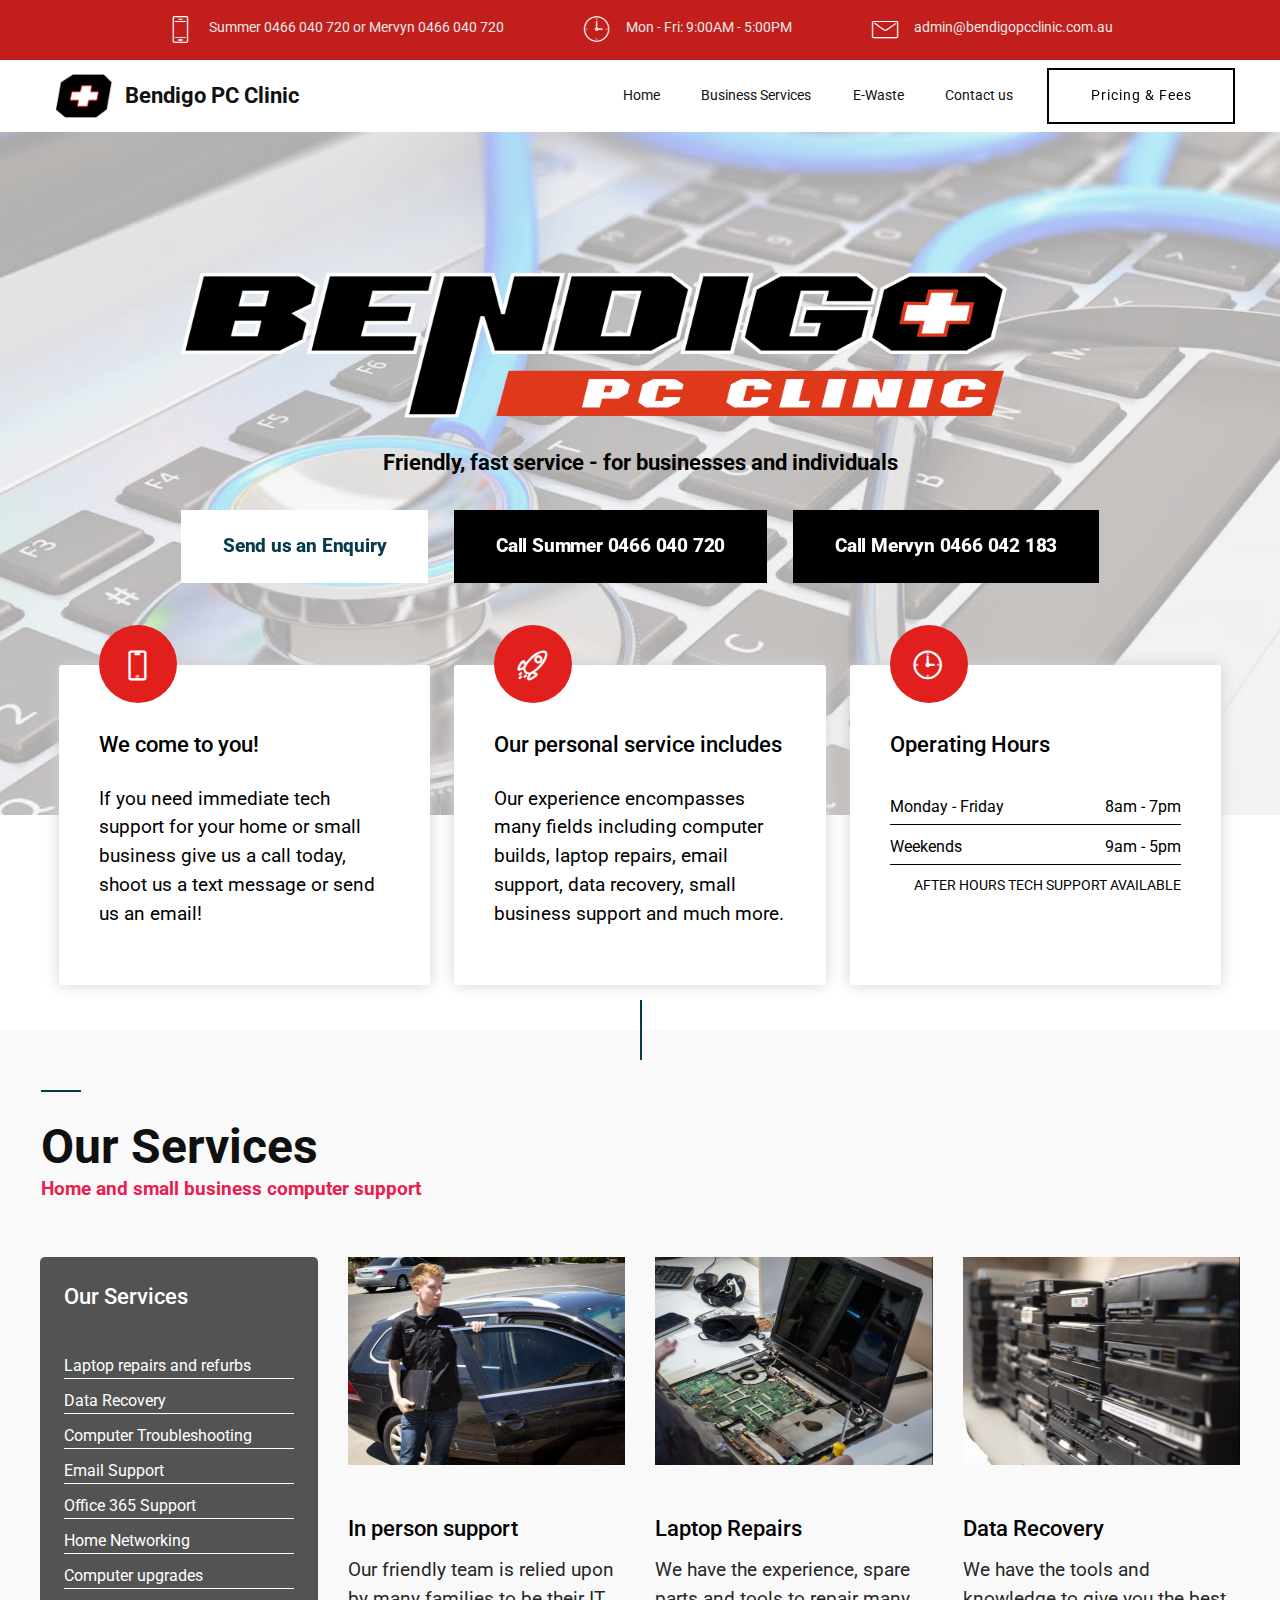
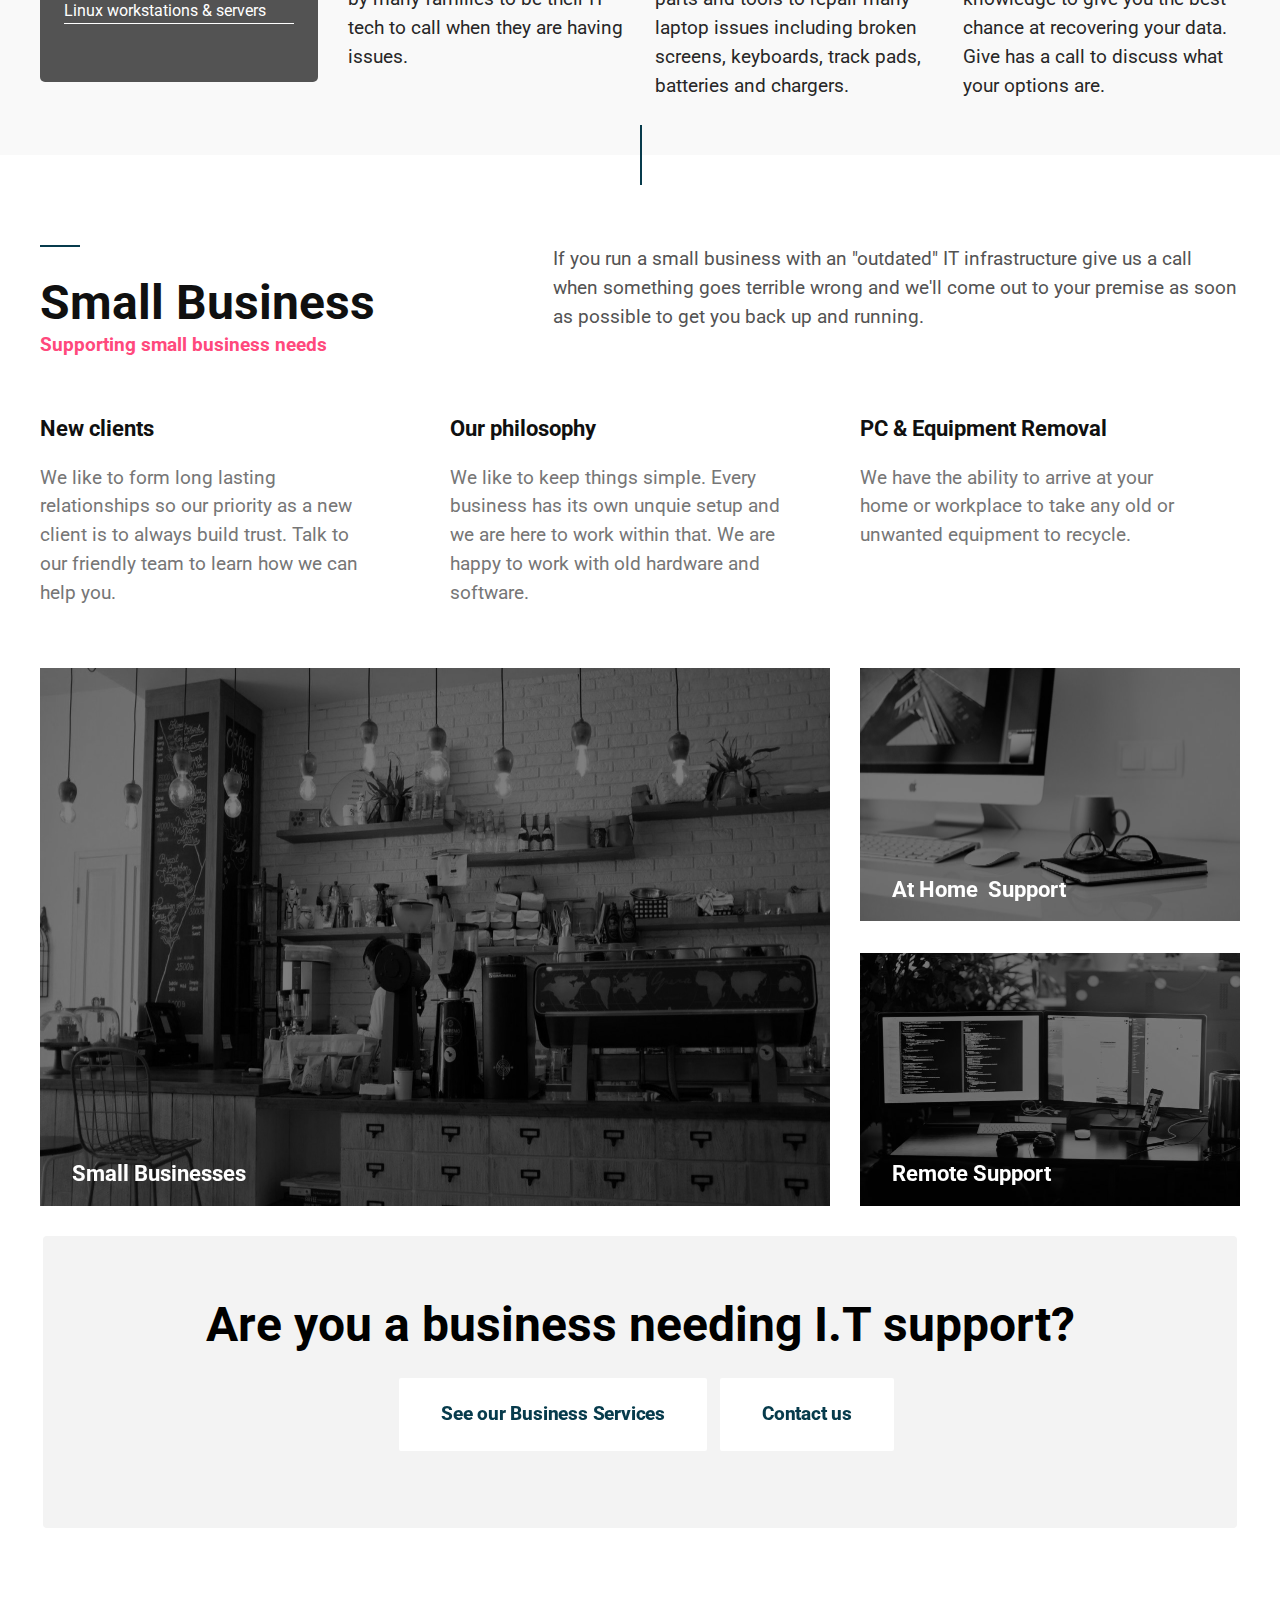
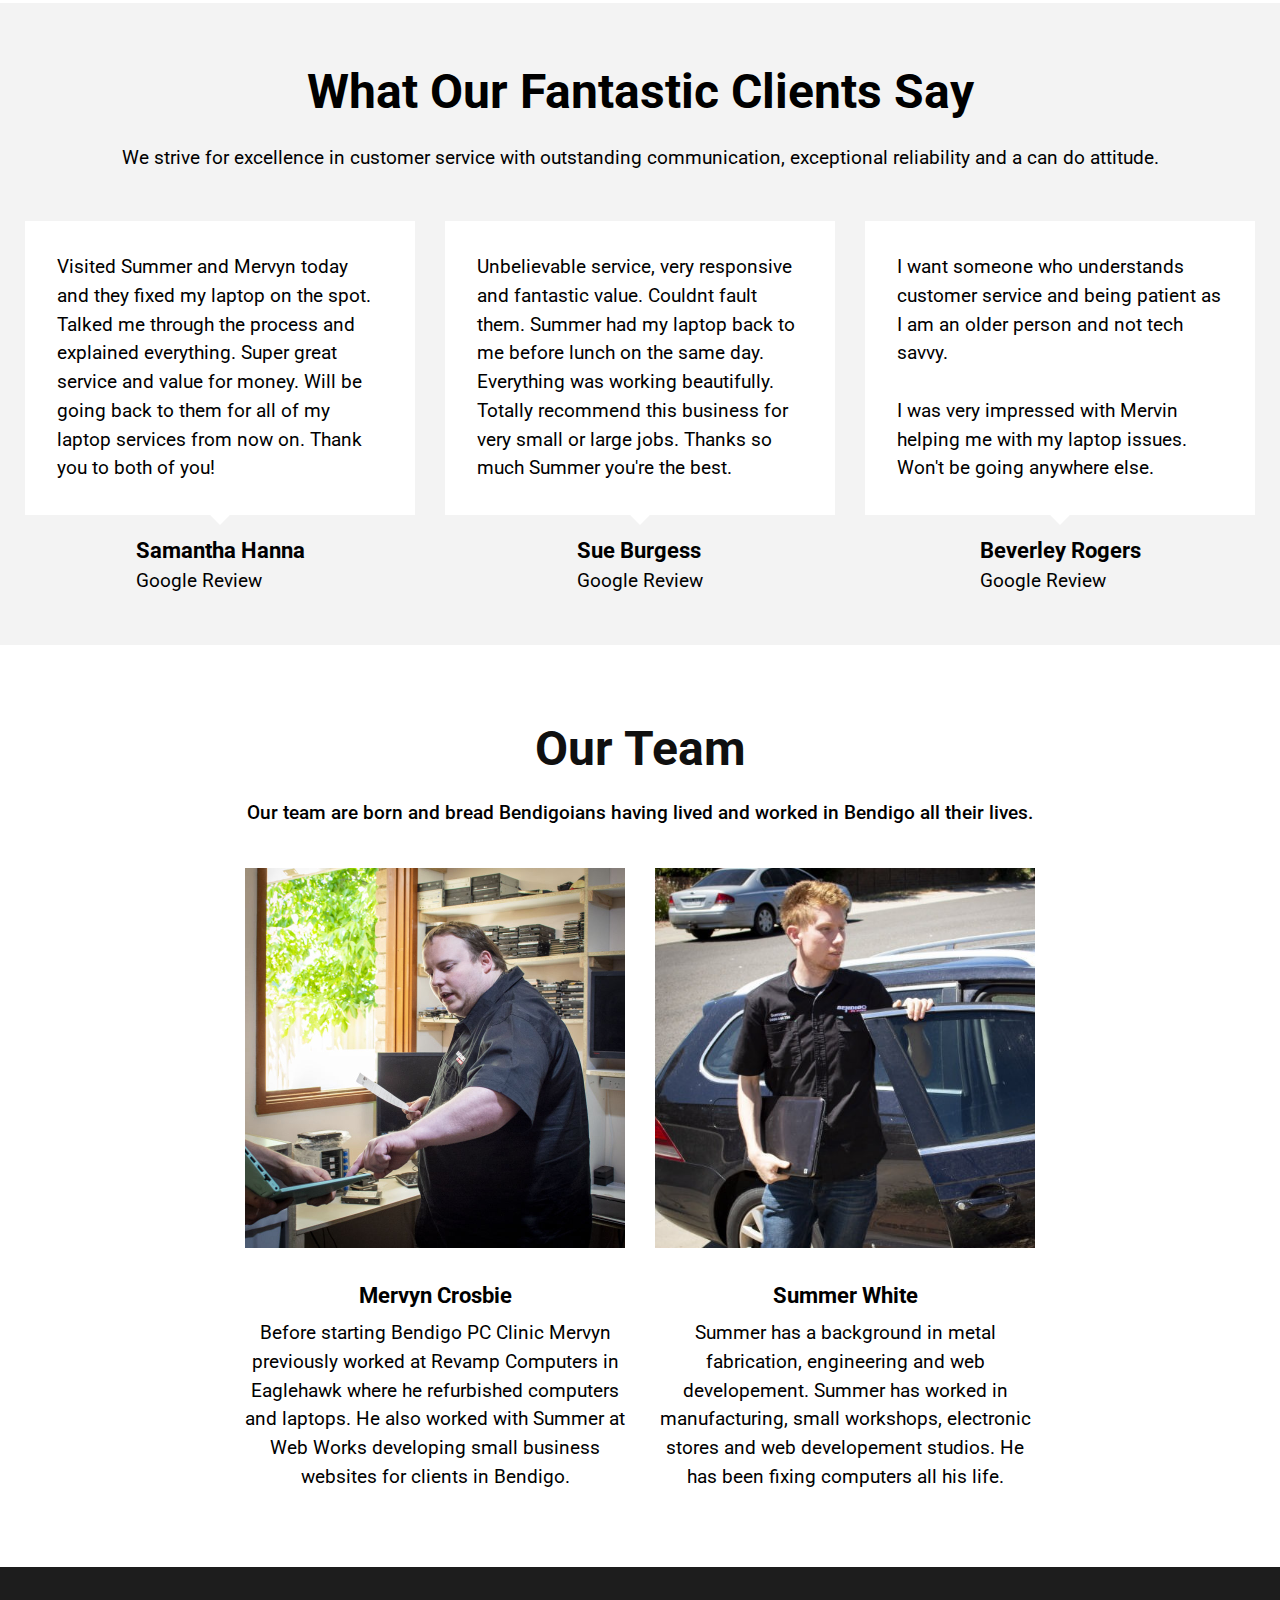
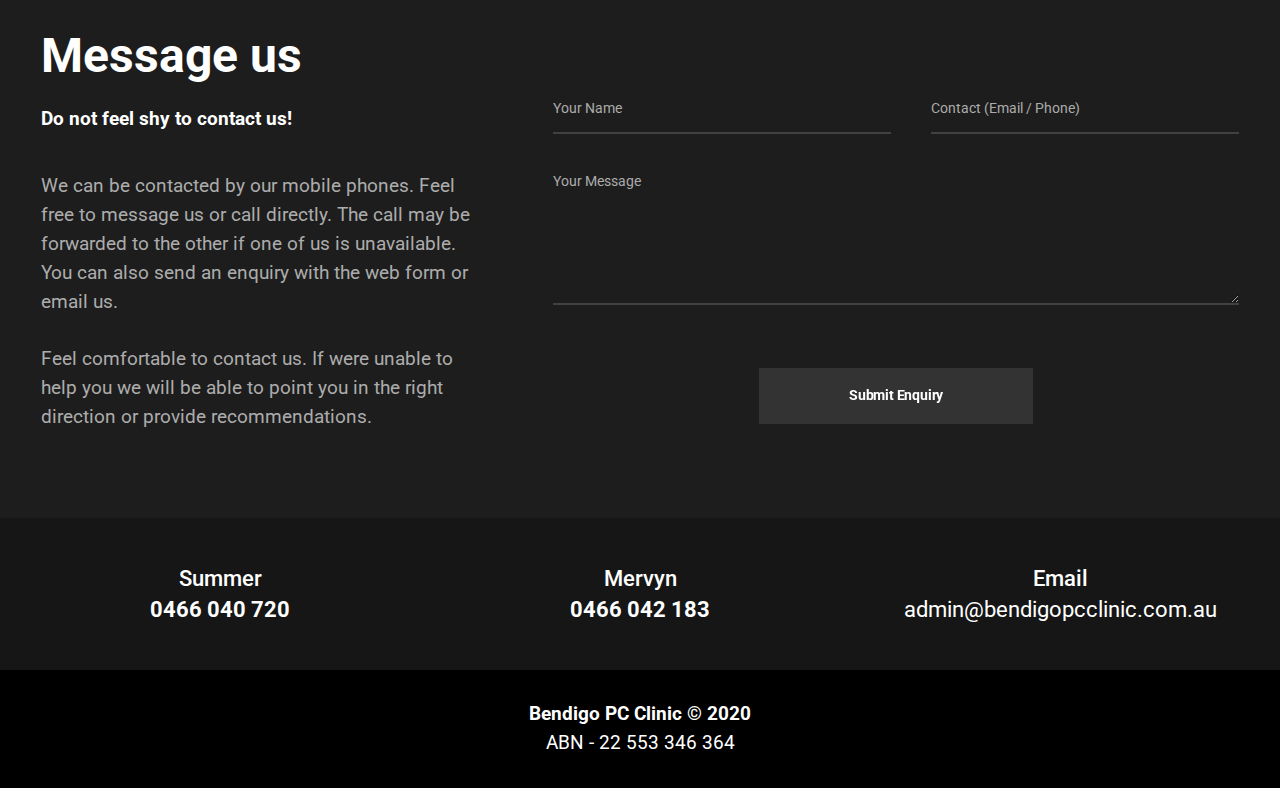
==== commit 5bc789e5: "create github pages" ====
--- a/index.html
+++ b/index.html
@@ -22,7 +22,6 @@
   <link rel="stylesheet" href="assets/datepicker/jquery.datetimepicker.min.css">
   <link rel="stylesheet" href="assets/socicon/css/styles.css">
   <link rel="stylesheet" href="assets/theme/css/style.css">
-  <link rel="stylesheet" href="assets/recaptcha.css">
   <link rel="preload" as="style" href="assets/mobirise/css/mbr-additional.css"><link rel="stylesheet" href="assets/mobirise/css/mbr-additional.css" type="text/css">
   
   
@@ -536,11 +535,11 @@
             </div>
 
             
-            <div class="col-lg-7 col-md-12 mx-auto mbr-form" data-form-type="formoid">
+            <div class="col-lg-7 col-md-12 mx-auto mbr-form">
               <!--Formbuilder Form-->
-              <form action="https://mobirise.eu/" method="POST" class="mbr-form form-with-styler" data-form-title="Form Name"><input type="hidden" name="email" data-form-email="true" value="yPS5zDVxBOa2jxS71InyDyOiHNEc/JlEsMSE8yxwfHJwdUxpoj0h9cLW9TikKk4lSzgedw1CN9mjud1Pqeet6vpkGklkgXpjNXGIVDLK34PVkMW45hb75UKrXJ1L24lc">
+              <form action="https://bendigopcclinic.com.au/contact-processor.php" method="POST" class="mbr-form form-with-styler">
                   <div class="form-row">
-                    <div hidden="hidden" data-form-alert="" class="alert alert-success col-12">We'll be in contact as soon as possible!</div>
+                    
                     <div hidden="hidden" data-form-alert-danger="" class="alert alert-danger col-12">Oops...! We had some issues submitting the enquiry form!</div>
                   </div>
                   <div class="dragArea form-row">
@@ -605,7 +604,7 @@
       <div class="row">
         <div class="media-container-row mbr-white col-lg-12">
           <div class="row-copirayt col-sm-12 col-md-12 col-lg-12">
-            <p class="mbr-text mb-0 mbr-fonts-style mbr-white align-center display-7"><strong>Bendigo PC Clinic © 2020</strong><br>ABN - 2795 220 8423<br></p>
+            <p class="mbr-text mb-0 mbr-fonts-style mbr-white align-center display-7"><strong>Bendigo PC Clinic © 2020</strong><br>ABN - 22 553 346 364<br></p>
           </div>
         </div>
     </div>
@@ -625,7 +624,6 @@
   <script src="assets/formstyler/jquery.formstyler.min.js"></script>
   <script src="assets/datepicker/jquery.datetimepicker.full.js"></script>
   <script src="assets/theme/js/script.js"></script>
-  <script src="assets/formoid.min.js"></script>
   
   
   
--- a/assets/mobirise/css/mbr-additional.css
+++ b/assets/mobirise/css/mbr-additional.css
@@ -6003,7 +6003,7 @@
 .cid-sj3sYzVqnc {
   padding-top: 45px;
   padding-bottom: 45px;
-  background-color: #e1e8ff;
+  background-color: #ffe5e4;
   position: relative;
   overflow: hidden;
 }
--- a/assets/mobirise/css/mbr-additional.css
+++ b/assets/mobirise/css/mbr-additional.css
@@ -6003,7 +6003,7 @@
 .cid-sj3sYzVqnc {
   padding-top: 45px;
   padding-bottom: 45px;
-  background-color: #e1e8ff;
+  background-color: #ffe5e4;
   position: relative;
   overflow: hidden;
 }
